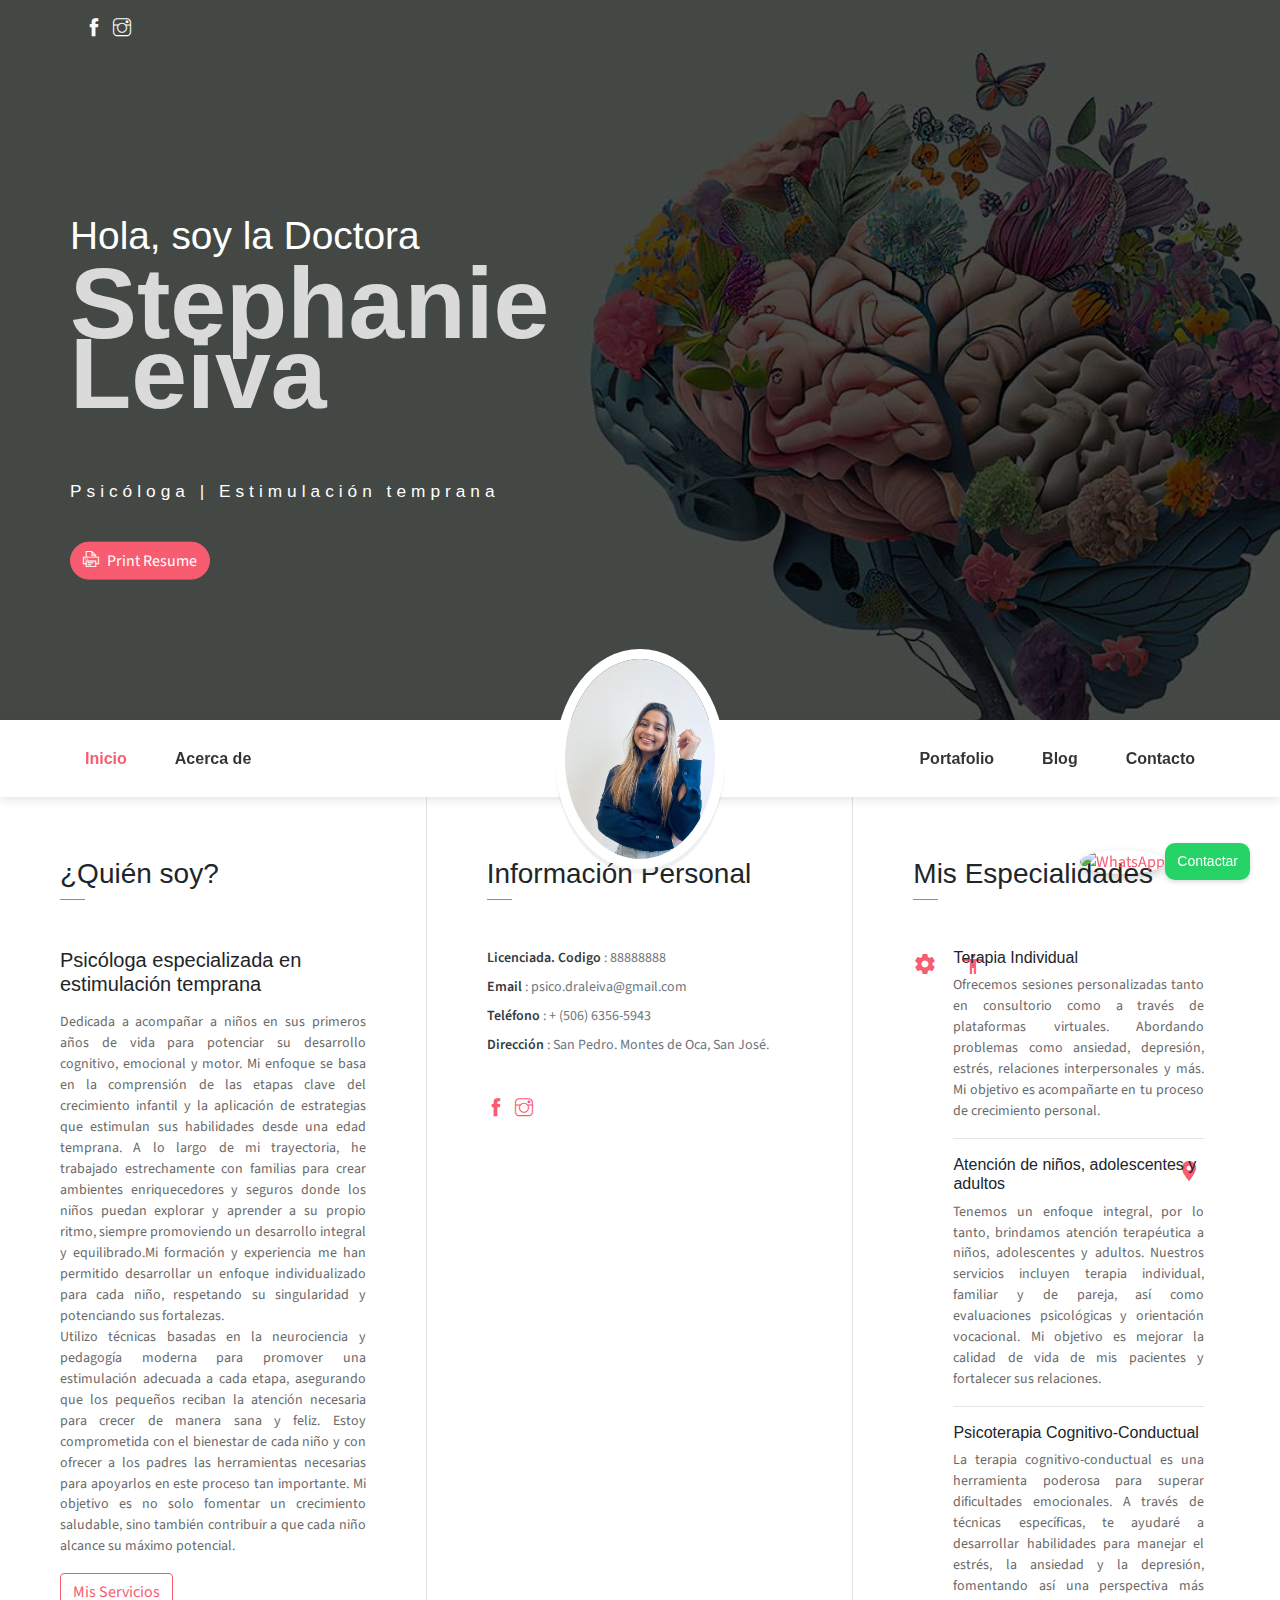
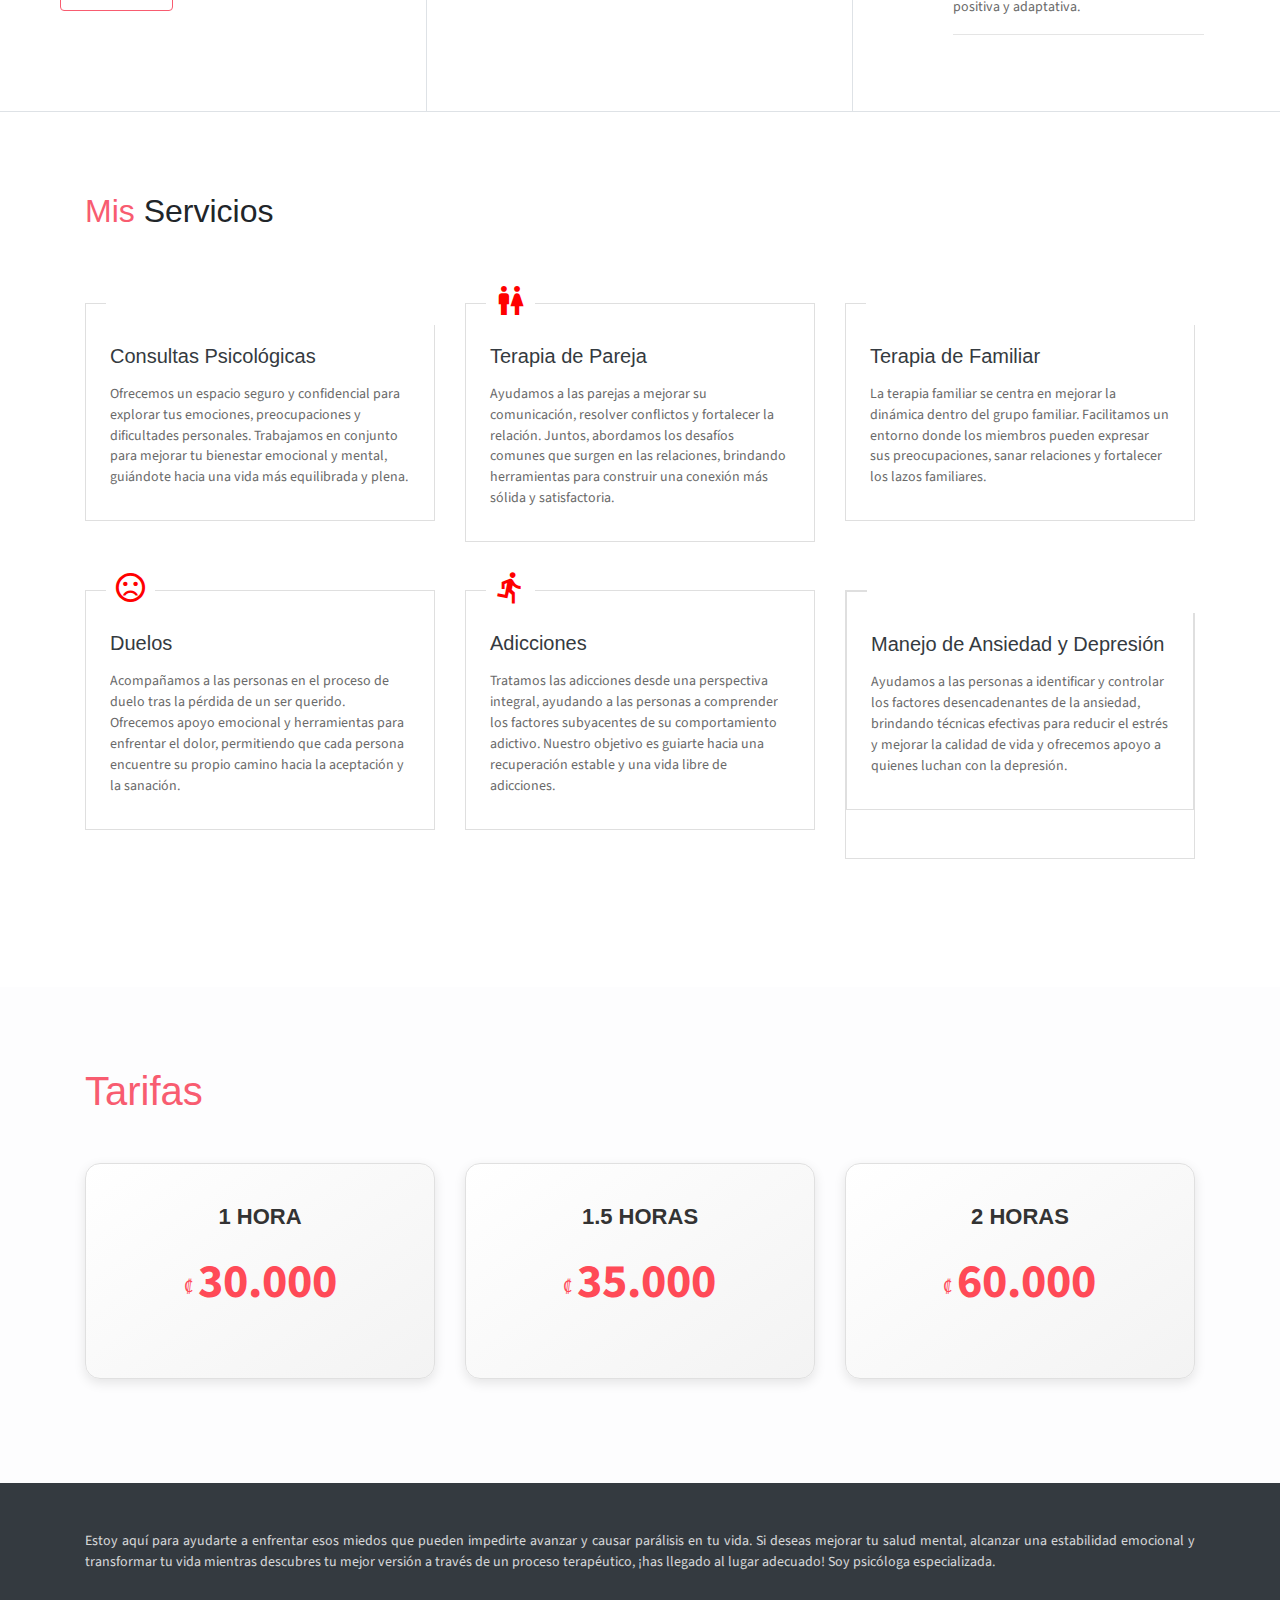
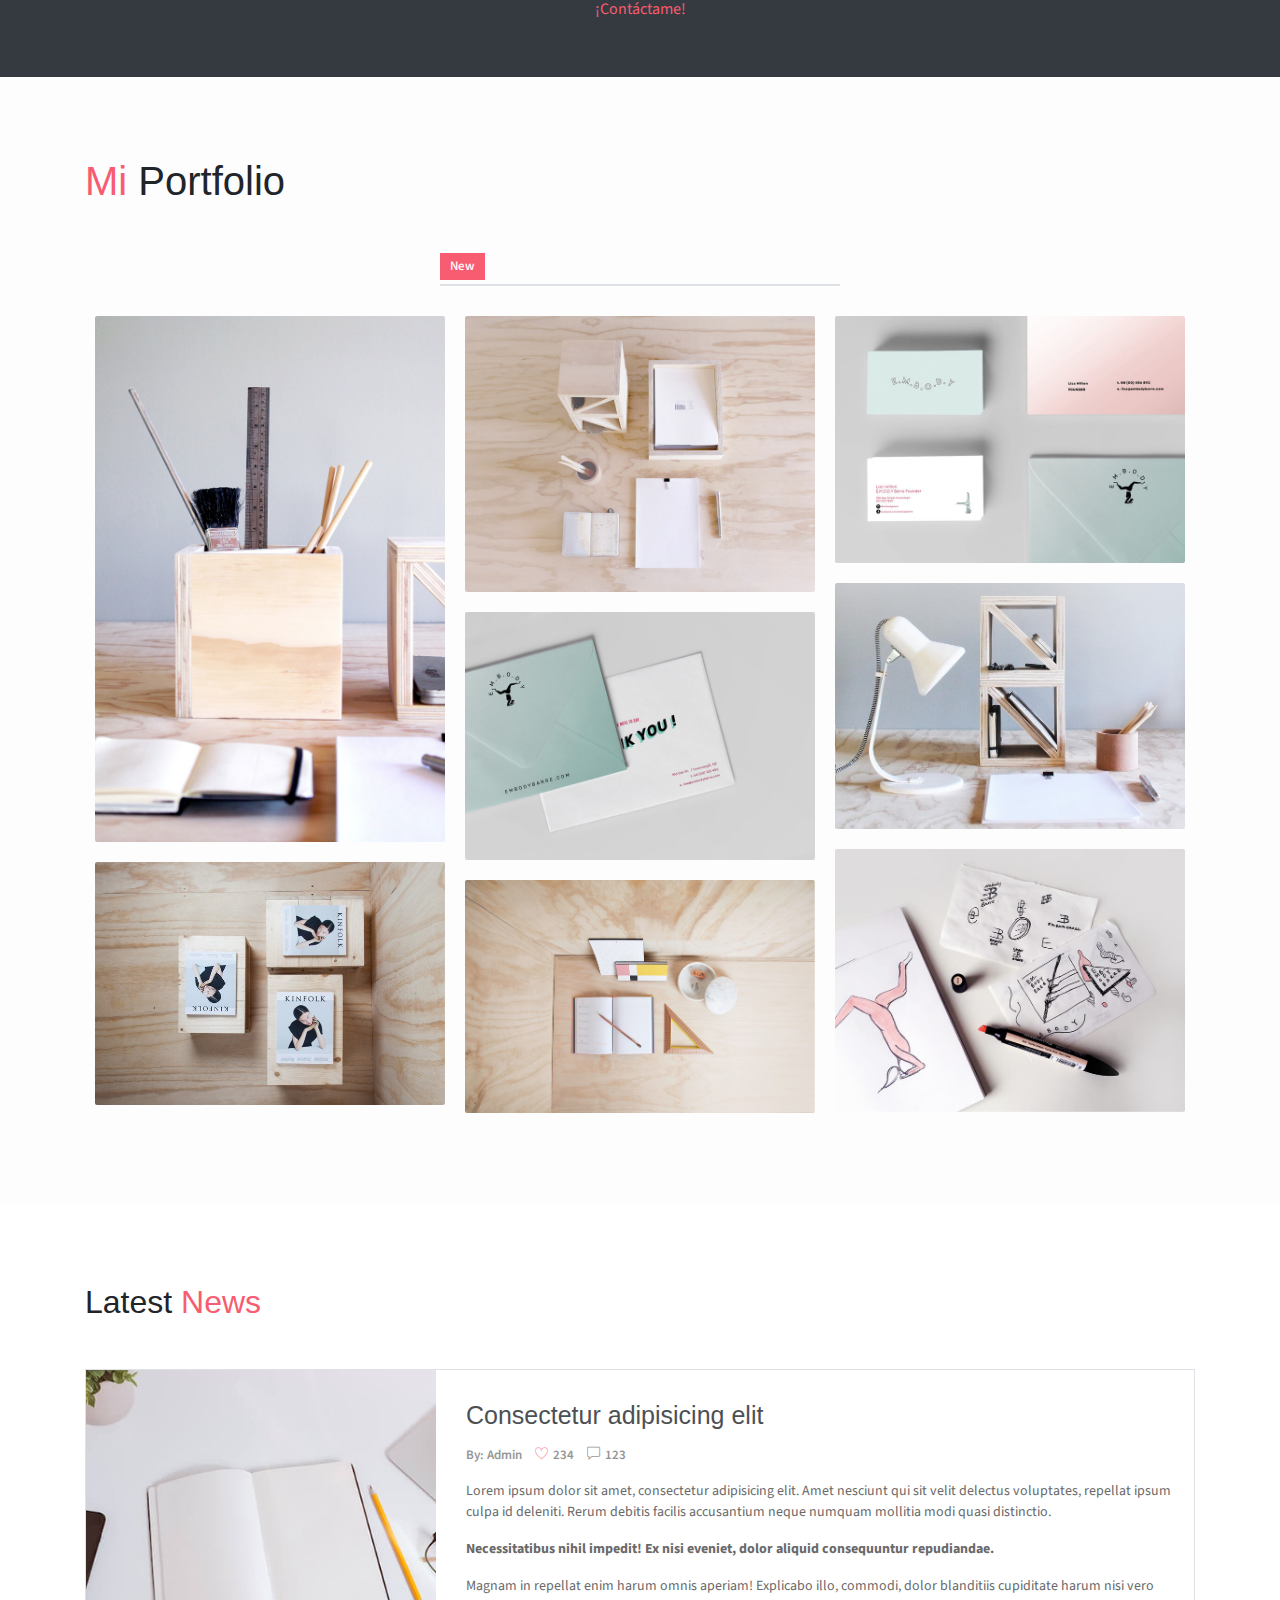
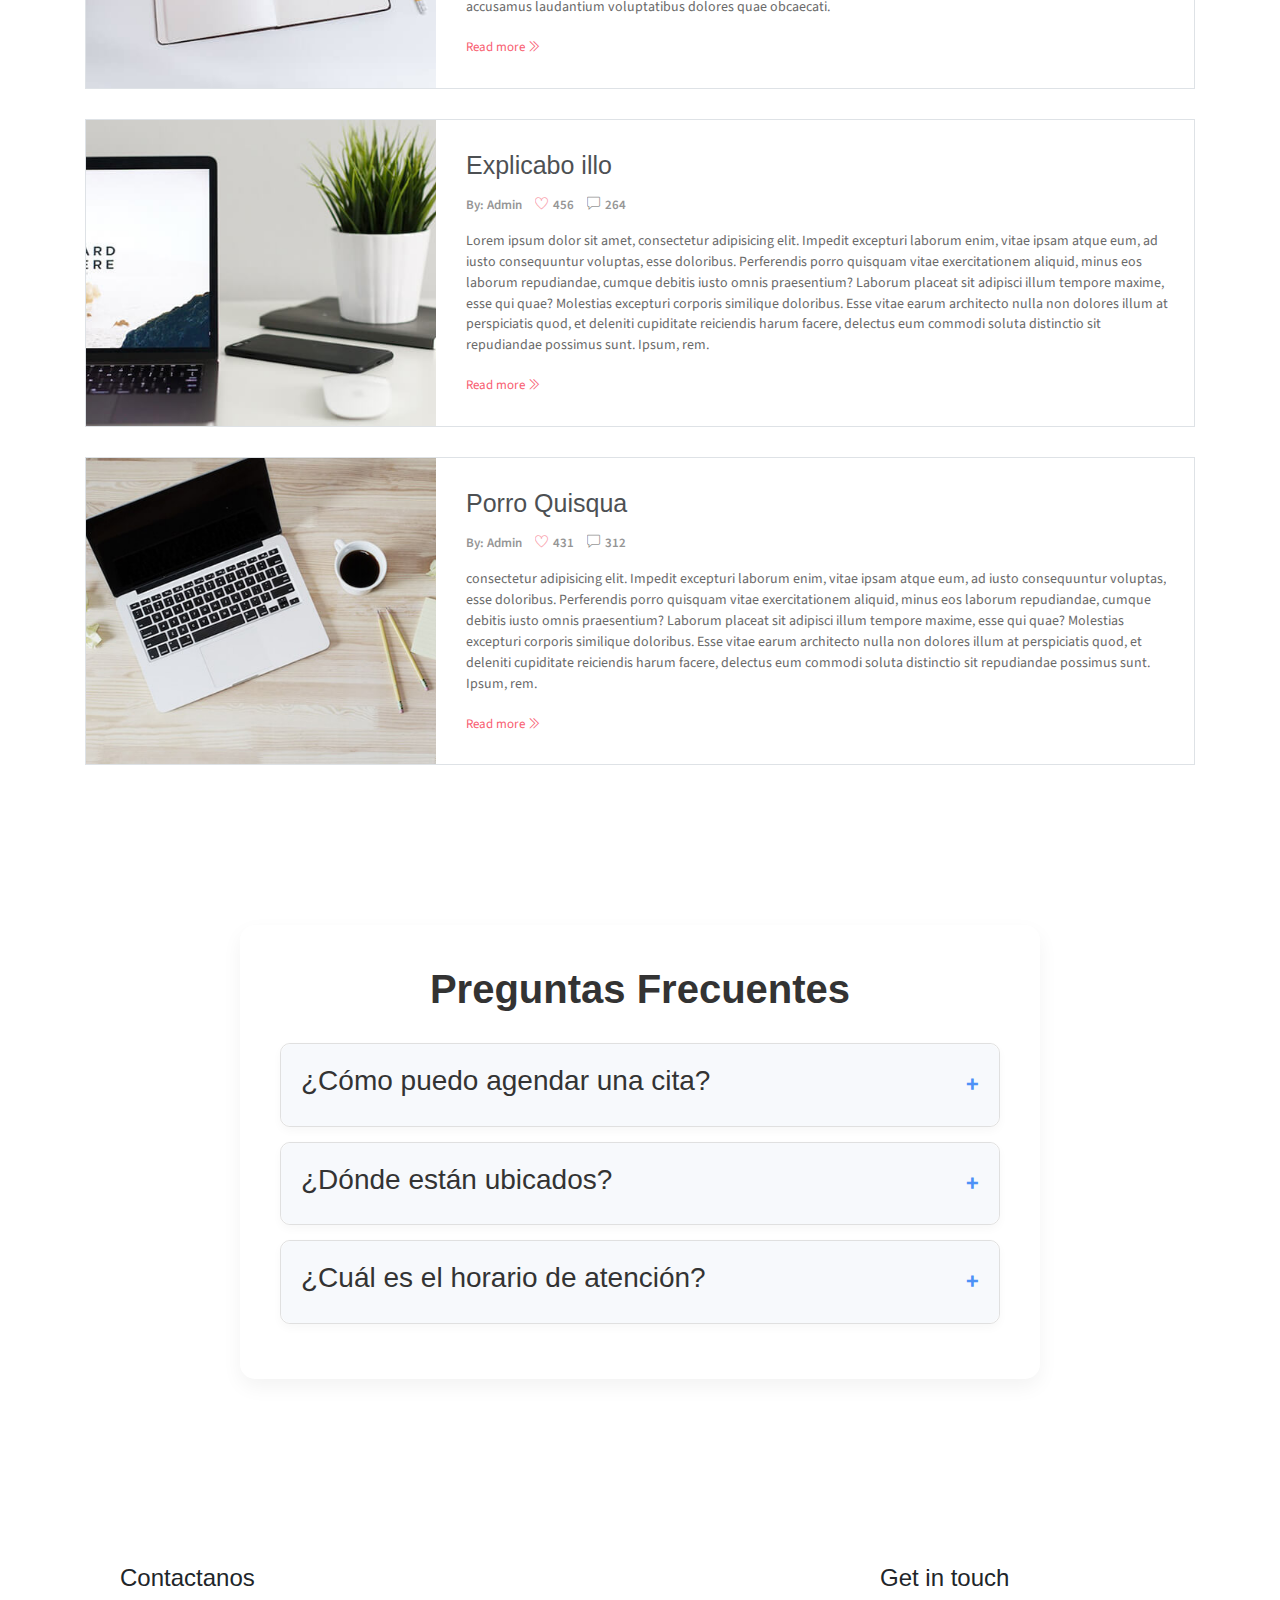
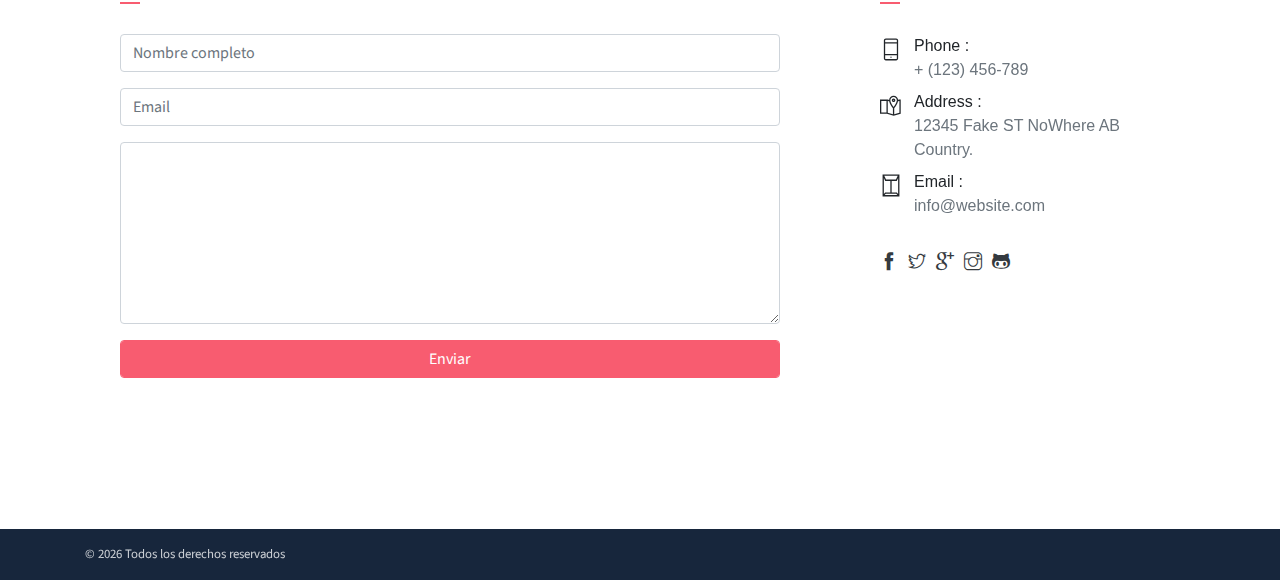
==== index.html @ 7f3bf9c6 "c" ====
<!DOCTYPE html>
<html lang="en">
<head>
	<meta charset="utf-8">
    <meta name="viewport" content="width=device-width, initial-scale=1, shrink-to-fit=no">
    <meta name="description" content="Start your development with JohnDoe landing page.">
    <meta name="author" content="Devcrud">
    <title>Dra. Stephanie Leiva | Psicóloga</title>
    <!-- font icons -->
    <link rel="stylesheet" href="assets/vendors/themify-icons/css/themify-icons.css">
    <link href="https://fonts.googleapis.com/css?family=Material+Icons|Material+Icons+Outlined|Material+Icons+Two+Tone|Material+Icons+Round|Material+Icons+Sharp" rel="stylesheet">
    <!-- Bootstrap + JohnDoe main styles -->
	<link rel="stylesheet" href="assets/css/johndoe.css">
</head>
<body data-spy="scroll" data-target=".navbar" data-offset="40" id="home">
    <header class="header">
        <div class="container">
            <ul class="social-icons pt-3">
                <li class="social-item"><a class="social-link text-light" href="https://www.facebook.com/profile.php?id=61561430264972"><i class="ti-facebook" aria-hidden="true"></i></a></li>
                <li class="social-item"><a class="social-link text-light" href="https://www.instagram.com/dra.stephanieleiva/"><i class="ti-instagram" aria-hidden="true"></i></a></li>
            <div class="header-content">
                <h4 class="header-subtitle" >Hola, soy la Doctora</h4>
                <h1 class="header-title">Stephanie <br>Leiva</h1>
                <br>
                <br>
                <h6 class="header-mono" >Psicóloga | Estimulación temprana</h6>
                <button class="btn btn-primary btn-rounded"><i class="ti-printer pr-2"></i>Print Resume</button>
            </div>
        </div>
    </header>
    <nav class="navbar sticky-top navbar-expand-lg navbar-light bg-white" data-spy="affix" data-offset-top="510">
        <div class="container">
            <button class="navbar-toggler ml-auto" type="button" data-toggle="collapse" data-target="#navbarSupportedContent" aria-controls="navbarSupportedContent" aria-expanded="false" aria-label="Toggle navigation">
                <span class="navbar-toggler-icon"></span>
            </button>
            <div class="collapse mt-sm-20 navbar-collapse" id="navbarSupportedContent">
                <ul class="navbar-nav mr-auto">
                    <li class="nav-item">
                        <a href="#home" class="nav-link">Inicio</a>
                    </li>
                    <li class="nav-item">
                        <a href="#about" class="nav-link">Acerca de</a>
                    </li>
                </ul>
                <ul class="navbar-nav brand">
                    <img src="assets/imgs/1.jpg" alt="" class="brand-img">
                    <li class="brand-txt">
                        <h5 class="brand-title">Dra. Stephanie Leiva</h5>
                        <div class="brand-subtitle">Psicóloga | Estimulación temprana</div>
                    </li>
                </ul>
                <ul class="navbar-nav ml-auto">
                    <li class="nav-item">
                        <a href="#portfolio" class="nav-link">Portafolio</a>
                    </li>
                    <li class="nav-item">
                        <a href="#blog" class="nav-link">Blog</a>
                    </li>
                    <li class="nav-item last-item">
                        <a href="#contact" class="nav-link">Contacto</a>
                    </li>
                </ul>
            </div>
        </div>
    </nav>
    <div class="container-fluid">
        <div id="about" class="row about-section">
            <div class="col-lg-4 about-card">
                <h3 class="font-weight-light">¿Quién soy?</h3>
                <span class="line mb-5"></span>
                <h5 class="mb-3">Psicóloga especializada en estimulación temprana</h5>
                <p class="mt-20" style="text-align: justify;">Dedicada a acompañar a niños en sus primeros años de vida para potenciar su desarrollo cognitivo, emocional y motor. Mi enfoque se basa en la comprensión de las etapas clave del crecimiento infantil y la aplicación de estrategias que estimulan sus habilidades desde una edad temprana. A lo largo de mi trayectoria, he trabajado estrechamente con familias para crear ambientes enriquecedores y seguros donde los niños puedan explorar y aprender a su propio ritmo, siempre promoviendo un desarrollo integral y equilibrado.Mi formación y experiencia me han permitido desarrollar un enfoque individualizado para cada niño, respetando su singularidad y potenciando sus fortalezas. <br>Utilizo técnicas basadas en la neurociencia y pedagogía moderna para promover una estimulación adecuada a cada etapa, asegurando que los pequeños reciban la atención necesaria para crecer de manera sana y feliz. Estoy comprometida con el bienestar de cada niño y con ofrecer a los padres las herramientas necesarias para apoyarlos en este proceso tan importante. Mi objetivo es no solo fomentar un crecimiento saludable, sino también contribuir a que cada niño alcance su máximo potencial.</p>
                <button class="btn btn-outline-danger"><i class="icon-down-circled2 "></i>Mis Servicios</button>
            </div>
            <div class="col-lg-4 about-card">
                <h3 class="font-weight-light">Información Personal</h3>
                <span class="line mb-5"></span>
                <ul class="mt40 info list-unstyled">
                    <li><span>Licenciada. Codigo</span> : 88888888</li>
                    <li><span>Email</span> : psico.draleiva@gmail.com</li>
                    <li><span>Teléfono</span> : + (506) 6356-5943</li>
                    <li><span>Dirección</span> :  San Pedro. Montes de Oca, San José.</li>
                </ul>
                <ul class="social-icons pt-3">
                    <li class="social-item"><a class="social-link" href="https://www.facebook.com/profile.php?id=61561430264972"><i class="ti-facebook" aria-hidden="true"></i></a></li>
                    <li class="social-item"><a class="social-link" href="https://www.instagram.com/dra.stephanieleiva/"><i class="ti-instagram" aria-hidden="true"></i></a></li>
                </ul>  
            </div>
            <div class="col-lg-4 about-card">
                <h3 class="font-weight-light">Mis Especialidades</h3>
                <span class="line mb-5"></span>
                <div class="row">
                    <div class="col-1 text-danger pt-1"><i class="material-icons">settings_accessibility</i></div>
                    <div class="col-10 ml-auto mr-3">
                        <h6>Terapia Individual</h6>
                        <p class="subtitle" style="text-align: justify;">Ofrecemos sesiones personalizadas tanto en consultorio como a través de plataformas virtuales. Abordando problemas como ansiedad, depresión, estrés, relaciones interpersonales y más. Mi objetivo es acompañarte en tu proceso de crecimiento personal.</p>
                        <hr>
                    </div>
                </div>
                <div class="row">
                    <div class="col-1 text-danger pt-1"><i class="material-icons">family_restroom</i></div>
                    <div class="col-10 ml-auto mr-3">
                        <h6>Atención de niños, adolescentes y adultos</h6>
                        <p class="subtitle" style="text-align: justify;">Tenemos un enfoque integral, por lo tanto, brindamos atención terapéutica a niños, adolescentes y adultos. Nuestros servicios incluyen terapia individual, familiar y de pareja, así como evaluaciones psicológicas y orientación vocacional. Mi objetivo es mejorar la calidad de vida de mis pacientes y fortalecer sus relaciones.</p>
                        <hr>
                    </div>
                </div>
                <div class="row">
                    <div class="col-1 text-danger pt-1"><i class="material-icons">psychology</i></div>
                    <div class="col-10 ml-auto mr-3">
                        <h6>Psicoterapia Cognitivo-Conductual</h6>
                        <p class="subtitle" style="text-align: justify;">La terapia cognitivo-conductual es una herramienta poderosa para superar dificultades emocionales. A través de técnicas específicas, te ayudaré a desarrollar habilidades para manejar el estrés, la ansiedad y la depresión, fomentando así una perspectiva más positiva y adaptativa.</p>
                        <hr>
                    </div>
                </div>
            </div>
        </div>
    </div>


    <section class="section" id="service">
        <div class="container">
            <h2 class="mb-5 pb-4"><span class="text-danger">Mis</span> Servicios</h2>
            <div class="row">
                <div class="col-md-4 col-sm-6">
                    <div class="card mb-5">
                       <div class="card-header has-icon">
                        <i class="material-icons" style="color: red;">psychology</i>
                        </div>
                        <div class="card-body px-4 py-3">
                            <h5 class="mb-3 card-title text-dark">Consultas Psicológicas</h5>
                            <P class="subtitle">Ofrecemos un espacio seguro y confidencial para explorar tus emociones, preocupaciones y dificultades personales. Trabajamos en conjunto para mejorar tu bienestar emocional y mental, guiándote hacia una vida más equilibrada y plena.</P>
                        </div>
                    </div>
                </div>
                <div class="col-md-4 col-sm-6">
                    <div class="card mb-5">
                       <div class="card-header has-icon">
                        <i class="material-icons" style="color: red;">wc</i>
                        </div>
                        <div class="card-body px-4 py-3">
                            <h5 class="mb-3 card-title text-dark">Terapia de Pareja</h5>
                            <P class="subtitle">Ayudamos a las parejas a mejorar su comunicación, resolver conflictos y fortalecer la relación. Juntos, abordamos los desafíos comunes que surgen en las relaciones, brindando herramientas para construir una conexión más sólida y satisfactoria.</P>
                        </div>
                    </div>
                </div>
                <div class="col-md-4 col-sm-6">
                    <div class="card mb-5">
                       <div class="card-header has-icon">
                        <i class="material-icons" style="color: red;">diversity_2</i>
                        </div>
                        <div class="card-body px-4 py-3">
                            <h5 class="mb-3 card-title text-dark">Terapia de Familiar</h5>
                            <P class="subtitle">La terapia familiar se centra en mejorar la dinámica dentro del grupo familiar. Facilitamos un entorno donde los miembros pueden expresar sus preocupaciones, sanar relaciones y fortalecer los lazos familiares.</P>
                        </div>
                    </div>
                </div>
                <div class="col-md-4 col-sm-6">
                    <div class="card mb-5">
                       <div class="card-header has-icon">
                        <i class="material-icons" style="color: red;">sentiment_dissatisfied</i>
                        </div>
                        <div class="card-body px-4 py-3">
                            <h5 class="mb-3 card-title text-dark">Duelos</h5>
                            <P class="subtitle">Acompañamos a las personas en el proceso de duelo tras la pérdida de un ser querido. Ofrecemos apoyo emocional y herramientas para enfrentar el dolor, permitiendo que cada persona encuentre su propio camino hacia la aceptación y la sanación.</P>
                        </div>
                    </div>
                </div>
                <div class="col-md-4 col-sm-6">
                    <div class="card mb-5">
                       <div class="card-header has-icon">
                        <i class="material-icons" style="color: red;">directions_run</i>
                        </div>
                        <div class="card-body px-4 py-3">
                            <h5 class="mb-3 card-title text-dark">Adicciones</h5>
                            <P class="subtitle">Tratamos las adicciones desde una perspectiva integral, ayudando a las personas a comprender los factores subyacentes de su comportamiento adictivo. Nuestro objetivo es guiarte hacia una recuperación estable y una vida libre de adicciones.</P>
                        </div>
                    </div>
                </div>
                <div class="col-md-4 col-sm-6">
                    <div class="card mb-5">
                        <div class="card mb-5">
                            <div class="card-header has-icon">
                             <i class="material-icons" style="color: red;">self_improvement</i>
                             </div>
                        <div class="card-body px-4 py-3">
                            <h5 class="mb-3 card-title text-dark">Manejo de Ansiedad y Depresión</h5>
                            <P class="subtitle">Ayudamos a las personas a identificar y controlar los factores desencadenantes de la ansiedad, brindando técnicas efectivas para reducir el estrés y mejorar la calidad de vida y ofrecemos apoyo a quienes luchan con la depresión.</P>
                        </div>
                    </div>
                </div>
            </div>
        </div>
    </section>

    <section class="section bg-custom-gray" id="price">
        <div class="container">
            <h1 class="mb-5"><span class="text-danger">Tarifas</span></h1>
            <div class="row align-items-center justify-content-center">
                <div class="col-md-6 col-lg-4">
                    <div class="price-card text-center mb-4">
                        <div class="price-icon-container">
                            <i class="fas fa-hourglass-half price-icon"></i>
                        </div>
                        <h3 class="price-card-title">1 hora</h3>
                        <div class="price-card-cost">
                            <sup class="">₡</sup>
                            <span class="num" data-price="30000">30.000</span>
                        </div>
                    </div>
                </div>
                <div class="col-md-6 col-lg-4">
                    <div class="price-card text-center mb-4">
                        <div class="price-icon-container">
                            <i class="fas fa-clock price-icon"></i>
                        </div>
                        <h3 class="price-card-title">1.5 horas</h3>
                        <div class="price-card-cost">
                            <sup class="">₡</sup>
                            <span class="num" data-price="35000">35.000</span>
                        </div>
                    </div>
                </div>
                <div class="col-md-6 col-lg-4">
                    <div class="price-card text-center mb-4">
                        <div class="price-icon-container">
                            <i class="fas fa-stopwatch price-icon"></i>
                        </div>
                        <h3 class="price-card-title">2 horas</h3>
                        <div class="price-card-cost">
                            <sup class="">₡</sup>
                            <span class="num" data-price="60000">60.000</span>
                        </div>
                    </div>
                </div>
            </div>
        </div>
    </section>
    
    

    <section class="section bg-dark py-5">
        <div class="container text-center">
            <p class="subtitle" style="text-align: justify; color: white;">Estoy aquí para ayudarte a enfrentar esos miedos que pueden impedirte avanzar y causar parálisis en tu vida. Si deseas mejorar tu salud mental, alcanzar una estabilidad emocional y transformar tu vida mientras descubres tu mejor versión a través de un proceso terapéutico, ¡has llegado al lugar adecuado! Soy psicóloga especializada.</p>
            <a href="#contact" class="nav-link">¡Contáctame!</a>
        </div>
    </section>

    <!-- Portfolio Section -->
    <section class="section bg-custom-gray" id="portfolio">
        <div class="container">
            <h1 class="mb-5"><span class="text-danger">Mi</span> Portfolio</h1>
            <div class="portfolio">
                <div class="filters">
                    <a href="#" data-filter=".new" class="active">
                        New
                    </a>
                </div>
                <div class="portfolio-container"> 
                    <div class="col-md-6 col-lg-4 web new">
                        <div class="portfolio-item">
                            <img src="assets/imgs/web-1.jpg" class="img-fluid" alt="Download free bootstrap 4 admin dashboard, free boootstrap 4 templates">
                            <div class="content-holder">
                                <a class="img-popup" href="assets/imgs/web-1.jpg"></a>
                                <div class="text-holder">
                                    <h6 class="title">WEB</h6>
                                    <p class="subtitle">Expedita corporis doloremque velit in totam!</p>
                                </div>
                            </div>   
                        </div>             
                    </div>
                    <div class="col-md-6 col-lg-4 web new">
                        <div class="portfolio-item">
                            <img src="assets/imgs/web-2.jpg" class="img-fluid" alt="Download free bootstrap 4 admin dashboard, free boootstrap 4 templates">
                            <div class="content-holder">
                                <a class="img-popup" href="assets/imgs/web-2.jpg"></a>
                                <div class="text-holder">
                                    <h6 class="title">WEB</h6>
                                    <p class="subtitle">Expedita corporis doloremque velit in totam!</p>
                                </div>
                            </div> 
                        </div>                         
                    </div>
                    <div class="col-md-6 col-lg-4 advertising new">
                        <div class="portfolio-item">
                            <img src="assets/imgs/advertising-2.jpg" class="img-fluid" alt="Download free bootstrap 4 admin dashboard, free boootstrap 4 templates">                         
                            <div class="content-holder">
                                <a class="img-popup" href="assets/imgs/advertising-2.jpg"></a>
                                <div class="text-holder">
                                    <h6 class="title">ADVERSTISING</h6>
                                    <p class="subtitle">Expedita corporis doloremque velit in totam!</p>
                                </div>
                            </div>    
                        </div>              
                    </div> 
                    <div class="col-md-6 col-lg-4 web">
                        <div class="portfolio-item">
                            <img src="assets/imgs/web-4.jpg" class="img-fluid" alt="Download free bootstrap 4 admin dashboard, free boootstrap 4 templates">
                            <div class="content-holder">
                                <a class="img-popup" href="assets/imgs/web-4.jpg"></a>
                                <div class="text-holder">
                                    <h6 class="title">WEB</h6>
                                    <p class="subtitle">Expedita corporis doloremque velit in totam!</p>
                                </div>
                            </div>
                        </div>                                                     
                    </div>

                    <div class="col-md-6 col-lg-4 advertising"> 
                        <div class="portfolio-item">
                            <img src="assets/imgs/advertising-1.jpg" class="img-fluid" alt="Download free bootstrap 4 admin dashboard, free boootstrap 4 templates">                               
                            <div class="content-holder">
                                <a class="img-popup" href="assets/imgs/advertising-1.jpg"></a>
                                <div class="text-holder">
                                    <h6 class="title">ADVERSITING</h6>
                                    <p class="subtitle">Expedita corporis doloremque velit in totam!</p>
                                </div>
                            </div>
                        </div>                                                       
                    </div> 
                    <div class="col-md-6 col-lg-4 web new">
                        <div class="portfolio-item">
                            <img src="assets/imgs/web-3.jpg" class="img-fluid" alt="Download free bootstrap 4 admin dashboard, free boootstrap 4 templates">  
                           <div class="content-holder">
                                <a class="img-popup" href="assets/imgs/web-3.jpg"></a>
                                <div class="text-holder">
                                    <h6 class="title">WEB</h6>
                                    <p class="subtitle">Expedita corporis doloremque velit in totam!</p>
                                </div>
                            </div>
                        </div>                                                     
                    </div>
                    <div class="col-md-6 col-lg-4 advertising new">
                        <div class="portfolio-item">
                            <img src="assets/imgs/advertising-3.jpg" class="img-fluid" alt="Download free bootstrap 4 admin dashboard, free boootstrap 4 templates">       
                           <div class="content-holder">
                                <a class="img-popup" href="assets/imgs/advertising-3.jpg"></a>
                                <div class="text-holder">
                                    <h6 class="title">ADVERSITING</h6>
                                    <p class="subtitle">Expedita corporis doloremque velit in totam!</p>
                                </div>
                            </div>
                        </div>                                                       
                    </div> 
                    <div class="col-md-6 col-lg-4 advertising new"> 
                        <div class="portfolio-item">
                            <img src="assets/imgs/advertising-4.jpg" class="img-fluid" alt="Download free bootstrap 4 admin dashboard, free boootstrap 4 templates">            
                            <div class="content-holder">
                                <a class="img-popup" href="assets/imgs/advertising-4.jpg"></a>
                                <div class="text-holder">
                                    <h6 class="title">ADVERTISING</h6>
                                    <p class="subtitle">Expedita corporis doloremque velit in totam!</p>
                                </div>
                            </div>
                        </div>
                                
                    </div> 
                    <div class="col-md-6 col-lg-4 branding new">
                        <div class="portfolio-item">
                            <img src="assets/imgs/branding-1.jpg" class="img-fluid" alt="Download free bootstrap 4 admin dashboard, free boootstrap 4 templates">                        
                            <div class="content-holder">
                                <a class="img-popup" href="assets/imgs/branding-1.jpg"></a>
                                <div class="text-holder">
                                    <h6 class="title">BRANDING</h6>
                                    <p class="subtitle">Expedita corporis doloremque velit in totam!</p>
                                </div>
                            </div> 
                        </div>
                    </div> 
                    <div class="col-md-6 col-lg-4 branding">
                        <div class="portfolio-item">
                            <img src="assets/imgs/branding-2.jpg" class="img-fluid" alt="Download free bootstrap 4 admin dashboard, free boootstrap 4 templates">  
                            <div class="content-holder">
                                <a class="img-popup" href="assets/imgs/branding-2.jpg"></a>
                                <div class="text-holder">
                                    <h6 class="title">BRANDING</h6>
                                    <p class="subtitle">Expedita corporis doloremque velit in totam!</p>
                                </div>
                            </div>
                        </div>                                                     
                    </div> 
                    <div class="col-md-6 col-lg-4 branding new">
                        <div class="portfolio-item">
                            <img src="assets/imgs/branding-3.jpg" class="img-fluid" alt="Download free bootstrap 4 admin dashboard, free boootstrap 4 templates">   
                            <div class="content-holder">
                                <a class="img-popup" href="assets/imgs/branding-3.jpg"></a>
                                <div class="text-holder">
                                    <h6 class="title">BRANDING</h6>
                                    <p class="subtitle">Expedita corporis doloremque velit in totam!</p>
                                </div>
                            </div>
                        </div>                                                    
                    </div> 
                    <div class="col-md-6 col-lg-4 branding">
                        <div class="portfolio-item">
                            <img src="assets/imgs/branding-4.jpg" class="img-fluid" alt="Download free bootstrap 4 admin dashboard, free boootstrap 4 templates">                      
                            <div class="content-holder">
                                <a class="img-popup" href="assets/imgs/branding-4.jpg"></a>
                                <div class="text-holder">
                                    <h6 class="title">BRANDING</h6>
                                    <p class="subtitle">Expedita corporis doloremque velit in totam!</p>
                                </div>
                            </div>
                        </div>                                                      
                    </div> 
                    <div class="col-md-6 col-lg-4 branding">
                        <div class="portfolio-item">
                            <img src="assets/imgs/branding-5.jpg" class="img-fluid" alt="Download free bootstrap 4 admin dashboard, free boootstrap 4 templates">          
                            <div class="content-holder">
                                <a class="img-popup" href="assets/imgs/branding-5.jpg"></a>
                                <div class="text-holder">
                                    <h6 class="title">BRANDING</h6>
                                    <p class="subtitle">Expedita corporis doloremque velit in totam!</p>
                                </div>
                            </div>
                        </div>                                                   
                    </div>
                </div> 
            </div>  
        </div>            
    </section>
    <!-- End of portfolio section -->

    <section class="section" id="blog">
        <div class="container">
            <h2 class="mb-5">Latest <span class="text-danger">News</span></h2>
            <div class="row">
                <div class="blog-card">
                    <div class="img-holder">
                        <img src="assets/imgs/blog1.jpg" alt="Download free bootstrap 4 landing page, free boootstrap 4 templates, Download free bootstrap 4.1 landing page, free boootstrap 4.1.1 templates, meyawo Landing page">
                    </div>
                    <div class="content-holder">
                        <h6 class="title">Consectetur adipisicing elit</h6>

                        <p class="post-details">
                            <a href="#">By: Admin</a>
                            <a href="#"><i class="ti-heart text-danger"></i> 234</a>
                            <a href="#"><i class="ti-comment"></i> 123</a>
                        </p>
                        
                        <p>Lorem ipsum dolor sit amet, consectetur adipisicing elit. Amet nesciunt qui sit velit delectus voluptates, repellat ipsum culpa id deleniti. Rerum debitis facilis accusantium neque numquam mollitia modi quasi distinctio.</p>

                        <p><b>Necessitatibus nihil impedit! Ex nisi eveniet, dolor aliquid consequuntur repudiandae.</b></p>
                        <p>Magnam in repellat enim harum omnis aperiam! Explicabo illo, commodi, dolor blanditiis cupiditate harum nisi vero accusamus laudantium voluptatibus dolores quae obcaecati.</p>

                        <a href="#" class="read-more">Read more <i class="ti-angle-double-right"></i></a>
                    </div>
                </div><!-- end of blog wrapper -->

                <!-- blog-card -->
                <div class="blog-card">
                    <div class="img-holder">
                        <img src="assets/imgs/blog2.jpg" alt="Download free bootstrap 4 landing page, free boootstrap 4 templates, Download free bootstrap 4.1 landing page, free boootstrap 4.1.1 templates, meyawo Landing page">
                    </div>
                    <div class="content-holder">
                        <h6 class="title">Explicabo illo</h6>

                        <p class="post-details">
                            <a href="#">By: Admin</a>
                            <a href="#"><i class="ti-heart text-danger"></i> 456</a>
                            <a href="#"><i class="ti-comment"></i> 264</a>
                        </p>
                        
                        <p>Lorem ipsum dolor sit amet, consectetur adipisicing elit. Impedit excepturi laborum enim, vitae ipsam atque eum, ad iusto consequuntur voluptas, esse doloribus. Perferendis porro quisquam vitae exercitationem aliquid, minus eos laborum repudiandae, cumque debitis iusto omnis praesentium? Laborum placeat sit adipisci illum tempore maxime, esse qui quae? Molestias excepturi corporis similique doloribus. Esse vitae earum architecto nulla non dolores illum at perspiciatis quod, et deleniti cupiditate reiciendis harum facere, delectus eum commodi soluta distinctio sit repudiandae possimus sunt. Ipsum, rem.</p>

                        <a href="#" class="read-more">Read more <i class="ti-angle-double-right"></i></a>
                    </div>
                </div><!-- end of blog wrapper -->
                <!-- blog-card -->
                <div class="blog-card">
                    <div class="img-holder">
                        <img src="assets/imgs/blog3.jpg" alt="Download free bootstrap 4 landing page, free boootstrap 4 templates, Download free bootstrap 4.1 landing page, free boootstrap 4.1.1 templates, meyawo Landing page">
                    </div>
                    <div class="content-holder">
                        <h4 class="title">Porro Quisqua</h4>

                        <p class="post-details">
                            <a href="#">By: Admin</a>
                            <a href="#"><i class="ti-heart text-danger"></i> 431</a>
                            <a href="#"><i class="ti-comment"></i> 312</a>
                        </p>
                        
                        <p> consectetur adipisicing elit. Impedit excepturi laborum enim, vitae ipsam atque eum, ad iusto consequuntur voluptas, esse doloribus. Perferendis porro quisquam vitae exercitationem aliquid, minus eos laborum repudiandae, cumque debitis iusto omnis praesentium? Laborum placeat sit adipisci illum tempore maxime, esse qui quae? Molestias excepturi corporis similique doloribus. Esse vitae earum architecto nulla non dolores illum at perspiciatis quod, et deleniti cupiditate reiciendis harum facere, delectus eum commodi soluta distinctio sit repudiandae possimus sunt. Ipsum, rem.</p>

                        <a href="#" class="read-more">Read more <i class="ti-angle-double-right"></i></a>
                    </div>
                </div><!-- end of blog wrapper -->

            </div>
        </div>
    </section>
    <section>
        <div class="whatsapp-container">
            <a href="https://api.whatsapp.com/send?phone=+50685307943&text=Quisiera%20solicitar%20informaci%C3%B3n%20sobre%20c%C3%B3mo%20agendar%20una%20cita%20para%20una%20consulta%20psicol%C3%B3gica.%20Estoy%20interesado/a%20en%20%5Bmotivo%20de%20consulta%5D." target="_blank" class="whatsapp-button">
                <img src="https://upload.wikimedia.org/wikipedia/commons/5/5e/WhatsApp_icon.png" alt="WhatsApp">
            </a>
            <div class="whatsapp-label">Contactar</div>
        </div>
    </section>
    <section>
        <div class="faq-section">
            <h2>Preguntas Frecuentes</h2>
            <div class="accordion">
              <div class="accordion-item">
                <div class="accordion-header">
                  <h3>¿Cómo puedo agendar una cita?</h3>
                  <span class="accordion-icon">+</span>
                </div>
                <div class="accordion-content">
                  <p>Puedes agendar una cita llamando a nuestro número o usando el formulario de contacto que se encuentra en esta página.</p>
                </div>
              </div>
              <div class="accordion-item">
                <div class="accordion-header">
                  <h3>¿Dónde están ubicados?</h3>
                  <span class="accordion-icon">+</span>
                </div>
                <div class="accordion-content">
                  <p>Nos encontramos en [Dirección]. Puedes ver nuestra ubicación exacta en el mapa al final de esta página.</p>
                </div>
              </div>
              <div class="accordion-item">
                <div class="accordion-header">
                  <h3>¿Cuál es el horario de atención?</h3>
                  <span class="accordion-icon">+</span>
                </div>
                <div class="accordion-content">
                  <p>Nuestro horario es de lunes a viernes de 9:00 AM a 6:00 PM.</p>
                </div>
              </div>
            </div>
          </div>

    </section>



    <div class="section contact" id="contact">
        <div id="map" class="map"></div>
        <div class="container">
            <div class="row">
                <div class="col-lg-8">
                    <div class="contact-form-card">
                        <h4 class="contact-title">Contactanos</h4>
                        <form action="">
                            <div class="form-group">
                                <input  class="form-control" type="text" placeholder="Nombre completo" required>
                            </div>
                            <div class="form-group">
                                <input class="form-control" type="email" placeholder="Email" required>
                            </div>
                            <div class="form-group">
                                <textarea class="form-control" id=" placeholder="Message *" rows="7" required></textarea>
                            </div>
                            <div class="form-group ">
                                <button type="submit" class="form-control btn btn-primary" >Enviar</button>
                            </div>
                        </form>
                    </div>
                </div>
                <div class="col-lg-4">
                    <div class="contact-info-card">
                        <h4 class="contact-title">Get in touch</h4>
                        <div class="row mb-2">
                            <div class="col-1 pt-1 mr-1">
                                <i class="ti-mobile icon-md"></i>
                            </div>
                            <div class="col-10 ">
                                <h6 class="d-inline">Phone : <br> <span class="text-muted">+ (123) 456-789</span></h6>
                            </div>
                        </div>
                        <div class="row mb-2">
                            <div class="col-1 pt-1 mr-1">
                                <i class="ti-map-alt icon-md"></i>
                            </div>
                            <div class="col-10">
                                <h6 class="d-inline">Address :<br> <span class="text-muted">12345 Fake ST NoWhere AB Country.</span></h6>
                            </div>
                        </div>
                        <div class="row mb-2">
                            <div class="col-1 pt-1 mr-1">
                                <i class="ti-envelope icon-md"></i>
                            </div>
                            <div class="col-10">
                                <h6 class="d-inline">Email :<br> <span class="text-muted">info@website.com</span></h6>
                            </div>
                        </div>
                        <ul class="social-icons pt-4">
                            <li class="social-item"><a class="social-link text-dark" href="#"><i class="ti-facebook" aria-hidden="true"></i></a></li>
                            <li class="social-item"><a class="social-link text-dark" href="#"><i class="ti-twitter" aria-hidden="true"></i></a></li>
                            <li class="social-item"><a class="social-link text-dark" href="#"><i class="ti-google" aria-hidden="true"></i></a></li>
                            <li class="social-item"><a class="social-link text-dark" href="#"><i class="ti-instagram" aria-hidden="true"></i></a></li>
                            <li class="social-item"><a class="social-link text-dark" href="#"><i class="ti-github" aria-hidden="true"></i></a></li>
                        </ul> 
                    </div>
                </div>
            </div>

        </div>
    </div>
    
    <footer class="footer py-3">
        <div class="container">
            <p class="small mb-0 text-light">
                &copy; <script>document.write(new Date().getFullYear())</script> Todos los derechos reservados</span></a> 
            </p>
        </div>
    </footer>

	<!-- core  -->
    <script src="assets/vendors/jquery/jquery-3.4.1.js"></script>
    <script src="assets/vendors/bootstrap/bootstrap.bundle.js"></script>

    <!-- bootstrap 3 affix -->
    <script src="assets/vendors/bootstrap/bootstrap.affix.js"></script>

    <!-- Isotope  -->
    <script src="assets/vendors/isotope/isotope.pkgd.js"></script>
    
    <!-- Google mpas -->
    <script async defer src="https://maps.googleapis.com/maps/api/js?key=AIzaSyCtme10pzgKSPeJVJrG1O3tjR6lk98o4w8&callback=initMap"></script>

    <!-- JohnDoe js -->
    <script src="assets/js/johndoe.js"></script>

</body>
</html>
---- assets/vendors/themify-icons/css/themify-icons.css ----
@font-face {
	font-family: 'themify';
	src:url("../fonts/themify.eot?-fvbane");
	src:url("../fonts/themify.eot?#iefix-fvbane") format("embedded-opentype"),
		url("../fonts/themify.woff?-fvbane") format("woff"),
		url("../fonts/themify.ttf?-fvbane") format("truetype"),
		url("../fonts/themify.svg?-fvbane#themify") format("svg");
	font-weight: normal;
	font-style: normal;
}

[class^="ti-"], [class*=" ti-"] {
	font-family: 'themify';
	speak: none;
	font-style: normal;
	font-weight: normal;
	font-variant: normal;
	text-transform: none;
	line-height: 1;

	/* Better Font Rendering =========== */
	-webkit-font-smoothing: antialiased;
	-moz-osx-font-smoothing: grayscale;
}

.ti-wand:before {
	content: "\e600";
}
.ti-volume:before {
	content: "\e601";
}
.ti-user:before {
	content: "\e602";
}
.ti-unlock:before {
	content: "\e603";
}
.ti-unlink:before {
	content: "\e604";
}
.ti-trash:before {
	content: "\e605";
}
.ti-thought:before {
	content: "\e606";
}
.ti-target:before {
	content: "\e607";
}
.ti-tag:before {
	content: "\e608";
}
.ti-tablet:before {
	content: "\e609";
}
.ti-star:before {
	content: "\e60a";
}
.ti-spray:before {
	content: "\e60b";
}
.ti-signal:before {
	content: "\e60c";
}
.ti-shopping-cart:before {
	content: "\e60d";
}
.ti-shopping-cart-full:before {
	content: "\e60e";
}
.ti-settings:before {
	content: "\e60f";
}
.ti-search:before {
	content: "\e610";
}
.ti-zoom-in:before {
	content: "\e611";
}
.ti-zoom-out:before {
	content: "\e612";
}
.ti-cut:before {
	content: "\e613";
}
.ti-ruler:before {
	content: "\e614";
}
.ti-ruler-pencil:before {
	content: "\e615";
}
.ti-ruler-alt:before {
	content: "\e616";
}
.ti-bookmark:before {
	content: "\e617";
}
.ti-bookmark-alt:before {
	content: "\e618";
}
.ti-reload:before {
	content: "\e619";
}
.ti-plus:before {
	content: "\e61a";
}
.ti-pin:before {
	content: "\e61b";
}
.ti-pencil:before {
	content: "\e61c";
}
.ti-pencil-alt:before {
	content: "\e61d";
}
.ti-paint-roller:before {
	content: "\e61e";
}
.ti-paint-bucket:before {
	content: "\e61f";
}
.ti-na:before {
	content: "\e620";
}
.ti-mobile:before {
	content: "\e621";
}
.ti-minus:before {
	content: "\e622";
}
.ti-medall:before {
	content: "\e623";
}
.ti-medall-alt:before {
	content: "\e624";
}
.ti-marker:before {
	content: "\e625";
}
.ti-marker-alt:before {
	content: "\e626";
}
.ti-arrow-up:before {
	content: "\e627";
}
.ti-arrow-right:before {
	content: "\e628";
}
.ti-arrow-left:before {
	content: "\e629";
}
.ti-arrow-down:before {
	content: "\e62a";
}
.ti-lock:before {
	content: "\e62b";
}
.ti-location-arrow:before {
	content: "\e62c";
}
.ti-link:before {
	content: "\e62d";
}
.ti-layout:before {
	content: "\e62e";
}
.ti-layers:before {
	content: "\e62f";
}
.ti-layers-alt:before {
	content: "\e630";
}
.ti-key:before {
	content: "\e631";
}
.ti-import:before {
	content: "\e632";
}
.ti-image:before {
	content: "\e633";
}
.ti-heart:before {
	content: "\e634";
}
.ti-heart-broken:before {
	content: "\e635";
}
.ti-hand-stop:before {
	content: "\e636";
}
.ti-hand-open:before {
	content: "\e637";
}
.ti-hand-drag:before {
	content: "\e638";
}
.ti-folder:before {
	content: "\e639";
}
.ti-flag:before {
	content: "\e63a";
}
.ti-flag-alt:before {
	content: "\e63b";
}
.ti-flag-alt-2:before {
	content: "\e63c";
}
.ti-eye:before {
	content: "\e63d";
}
.ti-export:before {
	content: "\e63e";
}
.ti-exchange-vertical:before {
	content: "\e63f";
}
.ti-desktop:before {
	content: "\e640";
}
.ti-cup:before {
	content: "\e641";
}
.ti-crown:before {
	content: "\e642";
}
.ti-comments:before {
	content: "\e643";
}
.ti-comment:before {
	content: "\e644";
}
.ti-comment-alt:before {
	content: "\e645";
}
.ti-close:before {
	content: "\e646";
}
.ti-clip:before {
	content: "\e647";
}
.ti-angle-up:before {
	content: "\e648";
}
.ti-angle-right:before {
	content: "\e649";
}
.ti-angle-left:before {
	content: "\e64a";
}
.ti-angle-down:before {
	content: "\e64b";
}
.ti-check:before {
	content: "\e64c";
}
.ti-check-box:before {
	content: "\e64d";
}
.ti-camera:before {
	content: "\e64e";
}
.ti-announcement:before {
	content: "\e64f";
}
.ti-brush:before {
	content: "\e650";
}
.ti-briefcase:before {
	content: "\e651";
}
.ti-bolt:before {
	content: "\e652";
}
.ti-bolt-alt:before {
	content: "\e653";
}
.ti-blackboard:before {
	content: "\e654";
}
.ti-bag:before {
	content: "\e655";
}
.ti-move:before {
	content: "\e656";
}
.ti-arrows-vertical:before {
	content: "\e657";
}
.ti-arrows-horizontal:before {
	content: "\e658";
}
.ti-fullscreen:before {
	content: "\e659";
}
.ti-arrow-top-right:before {
	content: "\e65a";
}
.ti-arrow-top-left:before {
	content: "\e65b";
}
.ti-arrow-circle-up:before {
	content: "\e65c";
}
.ti-arrow-circle-right:before {
	content: "\e65d";
}
.ti-arrow-circle-left:before {
	content: "\e65e";
}
.ti-arrow-circle-down:before {
	content: "\e65f";
}
.ti-angle-double-up:before {
	content: "\e660";
}
.ti-angle-double-right:before {
	content: "\e661";
}
.ti-angle-double-left:before {
	content: "\e662";
}
.ti-angle-double-down:before {
	content: "\e663";
}
.ti-zip:before {
	content: "\e664";
}
.ti-world:before {
	content: "\e665";
}
.ti-wheelchair:before {
	content: "\e666";
}
.ti-view-list:before {
	content: "\e667";
}
.ti-view-list-alt:before {
	content: "\e668";
}
.ti-view-grid:before {
	content: "\e669";
}
.ti-uppercase:before {
	content: "\e66a";
}
.ti-upload:before {
	content: "\e66b";
}
.ti-underline:before {
	content: "\e66c";
}
.ti-truck:before {
	content: "\e66d";
}
.ti-timer:before {
	content: "\e66e";
}
.ti-ticket:before {
	content: "\e66f";
}
.ti-thumb-up:before {
	content: "\e670";
}
.ti-thumb-down:before {
	content: "\e671";
}
.ti-text:before {
	content: "\e672";
}
.ti-stats-up:before {
	content: "\e673";
}
.ti-stats-down:before {
	content: "\e674";
}
.ti-split-v:before {
	content: "\e675";
}
.ti-split-h:before {
	content: "\e676";
}
.ti-smallcap:before {
	content: "\e677";
}
.ti-shine:before {
	content: "\e678";
}
.ti-shift-right:before {
	content: "\e679";
}
.ti-shift-left:before {
	content: "\e67a";
}
.ti-shield:before {
	content: "\e67b";
}
.ti-notepad:before {
	content: "\e67c";
}
.ti-server:before {
	content: "\e67d";
}
.ti-quote-right:before {
	content: "\e67e";
}
.ti-quote-left:before {
	content: "\e67f";
}
.ti-pulse:before {
	content: "\e680";
}
.ti-printer:before {
	content: "\e681";
}
.ti-power-off:before {
	content: "\e682";
}
.ti-plug:before {
	content: "\e683";
}
.ti-pie-chart:before {
	content: "\e684";
}
.ti-paragraph:before {
	content: "\e685";
}
.ti-panel:before {
	content: "\e686";
}
.ti-package:before {
	content: "\e687";
}
.ti-music:before {
	content: "\e688";
}
.ti-music-alt:before {
	content: "\e689";
}
.ti-mouse:before {
	content: "\e68a";
}
.ti-mouse-alt:before {
	content: "\e68b";
}
.ti-money:before {
	content: "\e68c";
}
.ti-microphone:before {
	content: "\e68d";
}
.ti-menu:before {
	content: "\e68e";
}
.ti-menu-alt:before {
	content: "\e68f";
}
.ti-map:before {
	content: "\e690";
}
.ti-map-alt:before {
	content: "\e691";
}
.ti-loop:before {
	content: "\e692";
}
.ti-location-pin:before {
	content: "\e693";
}
.ti-list:before {
	content: "\e694";
}
.ti-light-bulb:before {
	content: "\e695";
}
.ti-Italic:before {
	content: "\e696";
}
.ti-info:before {
	content: "\e697";
}
.ti-infinite:before {
	content: "\e698";
}
.ti-id-badge:before {
	content: "\e699";
}
.ti-hummer:before {
	content: "\e69a";
}
.ti-home:before {
	content: "\e69b";
}
.ti-help:before {
	content: "\e69c";
}
.ti-headphone:before {
	content: "\e69d";
}
.ti-harddrives:before {
	content: "\e69e";
}
.ti-harddrive:before {
	content: "\e69f";
}
.ti-gift:before {
	content: "\e6a0";
}
.ti-game:before {
	content: "\e6a1";
}
.ti-filter:before {
	content: "\e6a2";
}
.ti-files:before {
	content: "\e6a3";
}
.ti-file:before {
	content: "\e6a4";
}
.ti-eraser:before {
	content: "\e6a5";
}
.ti-envelope:before {
	content: "\e6a6";
}
.ti-download:before {
	content: "\e6a7";
}
.ti-direction:before {
	content: "\e6a8";
}
.ti-direction-alt:before {
	content: "\e6a9";
}
.ti-dashboard:before {
	content: "\e6aa";
}
.ti-control-stop:before {
	content: "\e6ab";
}
.ti-control-shuffle:before {
	content: "\e6ac";
}
.ti-control-play:before {
	content: "\e6ad";
}
.ti-control-pause:before {
	content: "\e6ae";
}
.ti-control-forward:before {
	content: "\e6af";
}
.ti-control-backward:before {
	content: "\e6b0";
}
.ti-cloud:before {
	content: "\e6b1";
}
.ti-cloud-up:before {
	content: "\e6b2";
}
.ti-cloud-down:before {
	content: "\e6b3";
}
.ti-clipboard:before {
	content: "\e6b4";
}
.ti-car:before {
	content: "\e6b5";
}
.ti-calendar:before {
	content: "\e6b6";
}
.ti-book:before {
	content: "\e6b7";
}
.ti-bell:before {
	content: "\e6b8";
}
.ti-basketball:before {
	content: "\e6b9";
}
.ti-bar-chart:before {
	content: "\e6ba";
}
.ti-bar-chart-alt:before {
	content: "\e6bb";
}
.ti-back-right:before {
	content: "\e6bc";
}
.ti-back-left:before {
	content: "\e6bd";
}
.ti-arrows-corner:before {
	content: "\e6be";
}
.ti-archive:before {
	content: "\e6bf";
}
.ti-anchor:before {
	content: "\e6c0";
}
.ti-align-right:before {
	content: "\e6c1";
}
.ti-align-left:before {
	content: "\e6c2";
}
.ti-align-justify:before {
	content: "\e6c3";
}
.ti-align-center:before {
	content: "\e6c4";
}
.ti-alert:before {
	content: "\e6c5";
}
.ti-alarm-clock:before {
	content: "\e6c6";
}
.ti-agenda:before {
	content: "\e6c7";
}
.ti-write:before {
	content: "\e6c8";
}
.ti-window:before {
	content: "\e6c9";
}
.ti-widgetized:before {
	content: "\e6ca";
}
.ti-widget:before {
	content: "\e6cb";
}
.ti-widget-alt:before {
	content: "\e6cc";
}
.ti-wallet:before {
	content: "\e6cd";
}
.ti-video-clapper:before {
	content: "\e6ce";
}
.ti-video-camera:before {
	content: "\e6cf";
}
.ti-vector:before {
	content: "\e6d0";
}
.ti-themify-logo:before {
	content: "\e6d1";
}
.ti-themify-favicon:before {
	content: "\e6d2";
}
.ti-themify-favicon-alt:before {
	content: "\e6d3";
}
.ti-support:before {
	content: "\e6d4";
}
.ti-stamp:before {
	content: "\e6d5";
}
.ti-split-v-alt:before {
	content: "\e6d6";
}
.ti-slice:before {
	content: "\e6d7";
}
.ti-shortcode:before {
	content: "\e6d8";
}
.ti-shift-right-alt:before {
	content: "\e6d9";
}
.ti-shift-left-alt:before {
	content: "\e6da";
}
.ti-ruler-alt-2:before {
	content: "\e6db";
}
.ti-receipt:before {
	content: "\e6dc";
}
.ti-pin2:before {
	content: "\e6dd";
}
.ti-pin-alt:before {
	content: "\e6de";
}
.ti-pencil-alt2:before {
	content: "\e6df";
}
.ti-palette:before {
	content: "\e6e0";
}
.ti-more:before {
	content: "\e6e1";
}
.ti-more-alt:before {
	content: "\e6e2";
}
.ti-microphone-alt:before {
	content: "\e6e3";
}
.ti-magnet:before {
	content: "\e6e4";
}
.ti-line-double:before {
	content: "\e6e5";
}
.ti-line-dotted:before {
	content: "\e6e6";
}
.ti-line-dashed:before {
	content: "\e6e7";
}
.ti-layout-width-full:before {
	content: "\e6e8";
}
.ti-layout-width-default:before {
	content: "\e6e9";
}
.ti-layout-width-default-alt:before {
	content: "\e6ea";
}
.ti-layout-tab:before {
	content: "\e6eb";
}
.ti-layout-tab-window:before {
	content: "\e6ec";
}
.ti-layout-tab-v:before {
	content: "\e6ed";
}
.ti-layout-tab-min:before {
	content: "\e6ee";
}
.ti-layout-slider:before {
	content: "\e6ef";
}
.ti-layout-slider-alt:before {
	content: "\e6f0";
}
.ti-layout-sidebar-right:before {
	content: "\e6f1";
}
.ti-layout-sidebar-none:before {
	content: "\e6f2";
}
.ti-layout-sidebar-left:before {
	content: "\e6f3";
}
.ti-layout-placeholder:before {
	content: "\e6f4";
}
.ti-layout-menu:before {
	content: "\e6f5";
}
.ti-layout-menu-v:before {
	content: "\e6f6";
}
.ti-layout-menu-separated:before {
	content: "\e6f7";
}
.ti-layout-menu-full:before {
	content: "\e6f8";
}
.ti-layout-media-right-alt:before {
	content: "\e6f9";
}
.ti-layout-media-right:before {
	content: "\e6fa";
}
.ti-layout-media-overlay:before {
	content: "\e6fb";
}
.ti-layout-media-overlay-alt:before {
	content: "\e6fc";
}
.ti-layout-media-overlay-alt-2:before {
	content: "\e6fd";
}
.ti-layout-media-left-alt:before {
	content: "\e6fe";
}
.ti-layout-media-left:before {
	content: "\e6ff";
}
.ti-layout-media-center-alt:before {
	content: "\e700";
}
.ti-layout-media-center:before {
	content: "\e701";
}
.ti-layout-list-thumb:before {
	content: "\e702";
}
.ti-layout-list-thumb-alt:before {
	content: "\e703";
}
.ti-layout-list-post:before {
	content: "\e704";
}
.ti-layout-list-large-image:before {
	content: "\e705";
}
.ti-layout-line-solid:before {
	content: "\e706";
}
.ti-layout-grid4:before {
	content: "\e707";
}
.ti-layout-grid3:before {
	content: "\e708";
}
.ti-layout-grid2:before {
	content: "\e709";
}
.ti-layout-grid2-thumb:before {
	content: "\e70a";
}
.ti-layout-cta-right:before {
	content: "\e70b";
}
.ti-layout-cta-left:before {
	content: "\e70c";
}
.ti-layout-cta-center:before {
	content: "\e70d";
}
.ti-layout-cta-btn-right:before {
	content: "\e70e";
}
.ti-layout-cta-btn-left:before {
	content: "\e70f";
}
.ti-layout-column4:before {
	content: "\e710";
}
.ti-layout-column3:before {
	content: "\e711";
}
.ti-layout-column2:before {
	content: "\e712";
}
.ti-layout-accordion-separated:before {
	content: "\e713";
}
.ti-layout-accordion-merged:before {
	content: "\e714";
}
.ti-layout-accordion-list:before {
	content: "\e715";
}
.ti-ink-pen:before {
	content: "\e716";
}
.ti-info-alt:before {
	content: "\e717";
}
.ti-help-alt:before {
	content: "\e718";
}
.ti-headphone-alt:before {
	content: "\e719";
}
.ti-hand-point-up:before {
	content: "\e71a";
}
.ti-hand-point-right:before {
	content: "\e71b";
}
.ti-hand-point-left:before {
	content: "\e71c";
}
.ti-hand-point-down:before {
	content: "\e71d";
}
.ti-gallery:before {
	content: "\e71e";
}
.ti-face-smile:before {
	content: "\e71f";
}
.ti-face-sad:before {
	content: "\e720";
}
.ti-credit-card:before {
	content: "\e721";
}
.ti-control-skip-forward:before {
	content: "\e722";
}
.ti-control-skip-backward:before {
	content: "\e723";
}
.ti-control-record:before {
	content: "\e724";
}
.ti-control-eject:before {
	content: "\e725";
}
.ti-comments-smiley:before {
	content: "\e726";
}
.ti-brush-alt:before {
	content: "\e727";
}
.ti-youtube:before {
	content: "\e728";
}
.ti-vimeo:before {
	content: "\e729";
}
.ti-twitter:before {
	content: "\e72a";
}
.ti-time:before {
	content: "\e72b";
}
.ti-tumblr:before {
	content: "\e72c";
}
.ti-skype:before {
	content: "\e72d";
}
.ti-share:before {
	content: "\e72e";
}
.ti-share-alt:before {
	content: "\e72f";
}
.ti-rocket:before {
	content: "\e730";
}
.ti-pinterest:before {
	content: "\e731";
}
.ti-new-window:before {
	content: "\e732";
}
.ti-microsoft:before {
	content: "\e733";
}
.ti-list-ol:before {
	content: "\e734";
}
.ti-linkedin:before {
	content: "\e735";
}
.ti-layout-sidebar-2:before {
	content: "\e736";
}
.ti-layout-grid4-alt:before {
	content: "\e737";
}
.ti-layout-grid3-alt:before {
	content: "\e738";
}
.ti-layout-grid2-alt:before {
	content: "\e739";
}
.ti-layout-column4-alt:before {
	content: "\e73a";
}
.ti-layout-column3-alt:before {
	content: "\e73b";
}
.ti-layout-column2-alt:before {
	content: "\e73c";
}
.ti-instagram:before {
	content: "\e73d";
}
.ti-google:before {
	content: "\e73e";
}
.ti-github:before {
	content: "\e73f";
}
.ti-flickr:before {
	content: "\e740";
}
.ti-facebook:before {
	content: "\e741";
}
.ti-dropbox:before {
	content: "\e742";
}
.ti-dribbble:before {
	content: "\e743";
}
.ti-apple:before {
	content: "\e744";
}
.ti-android:before {
	content: "\e745";
}
.ti-save:before {
	content: "\e746";
}
.ti-save-alt:before {
	content: "\e747";
}
.ti-yahoo:before {
	content: "\e748";
}
.ti-wordpress:before {
	content: "\e749";
}
.ti-vimeo-alt:before {
	content: "\e74a";
}
.ti-twitter-alt:before {
	content: "\e74b";
}
.ti-tumblr-alt:before {
	content: "\e74c";
}
.ti-trello:before {
	content: "\e74d";
}
.ti-stack-overflow:before {
	content: "\e74e";
}
.ti-soundcloud:before {
	content: "\e74f";
}
.ti-sharethis:before {
	content: "\e750";
}
.ti-sharethis-alt:before {
	content: "\e751";
}
.ti-reddit:before {
	content: "\e752";
}
.ti-pinterest-alt:before {
	content: "\e753";
}
.ti-microsoft-alt:before {
	content: "\e754";
}
.ti-linux:before {
	content: "\e755";
}
.ti-jsfiddle:before {
	content: "\e756";
}
.ti-joomla:before {
	content: "\e757";
}
.ti-html5:before {
	content: "\e758";
}
.ti-flickr-alt:before {
	content: "\e759";
}
.ti-email:before {
	content: "\e75a";
}
.ti-drupal:before {
	content: "\e75b";
}
.ti-dropbox-alt:before {
	content: "\e75c";
}
.ti-css3:before {
	content: "\e75d";
}
.ti-rss:before {
	content: "\e75e";
}
.ti-rss-alt:before {
	content: "\e75f";
}
---- assets/css/johndoe.css ----
@charset "UTF-8";
/*!
=========================================================
* JohnDoe Landing page
=========================================================

* Copyright: 2019 DevCRUD (https://devcrud.com)
* Licensed: (https://devcrud.com/licenses)
* Coded by www.devcrud.com

=========================================================

* The above copyright notice and this permission notice shall be included in all copies or substantial portions of the Software.
*/
@import url("https://fonts.googleapis.com/css?family=Source+Sans+Pro:200,200i,300,300i,400,400i,600,600i,700,700i,900,900i&display=swap");
:root {
  --blue: #79A9F5;
  --indigo: #C45F90;
  --purple: #A16AE8;
  --pink: #FC8BC0;
  --red: #F85C70;
  --orange: #FF8882;
  --yellow: #FAD02C;
  --green: #A3C14A;
  --teal: #20c997;
  --cyan: #47D8E0;
  --white: #fff;
  --gray: #6c757d;
  --gray-dark: #343a40;
  --primary: #F85C70;
  --secondary: #6c757d;
  --success: #A3C14A;
  --info: #47D8E0;
  --warning: #FF8882;
  --danger: #F85C70;
  --light: #f8f9fa;
  --dark: #343a40;
  --breakpoint-xs: 0;
  --breakpoint-sm: 576px;
  --breakpoint-md: 768px;
  --breakpoint-lg: 992px;
  --breakpoint-xl: 1200px;
  --font-family-sans-serif: "Source Sans Pro", sans-serif;
  --font-family-monospace: SFMono-Regular, Menlo, Monaco, Consolas, "Liberation Mono", "Courier New", monospace;
}

*,
*::before,
*::after {
  box-sizing: border-box;
}

html {
  font-family: sans-serif;
  line-height: 1.15;
  -webkit-text-size-adjust: 100%;
  -webkit-tap-highlight-color: rgba(0, 0, 0, 0);
}

article, aside, figcaption, figure, footer, header, hgroup, main, nav, section {
  display: block;
}

body {
  margin: 0;
  font-family: "Source Sans Pro", sans-serif;
  font-size: 1rem;
  font-weight: 400;
  line-height: 1.5;
  color: #212529;
  text-align: left;
  background-color: #fff;
}

[tabindex="-1"]:focus {
  outline: 0 !important;
}

hr {
  box-sizing: content-box;
  height: 0;
  overflow: visible;
}

h1, h2, h3, h4, h5, h6 {
  margin-top: 0;
  margin-bottom: 0.5rem;
}

p {
  margin-top: 0;
  margin-bottom: 1rem;
}

abbr[title],
abbr[data-original-title] {
  text-decoration: underline;
  -webkit-text-decoration: underline dotted;
          text-decoration: underline dotted;
  cursor: help;
  border-bottom: 0;
  -webkit-text-decoration-skip-ink: none;
          text-decoration-skip-ink: none;
}

address {
  margin-bottom: 1rem;
  font-style: normal;
  line-height: inherit;
}

ol,
ul,
dl {
  margin-top: 0;
  margin-bottom: 1rem;
}

ol ol,
ul ul,
ol ul,
ul ol {
  margin-bottom: 0;
}

dt {
  font-weight: 700;
}

dd {
  margin-bottom: .5rem;
  margin-left: 0;
}

blockquote {
  margin: 0 0 1rem;
}

b,
strong {
  font-weight: bolder;
}

small {
  font-size: 80%;
}

sub,
sup {
  position: relative;
  font-size: 75%;
  line-height: 0;
  vertical-align: baseline;
}

sub {
  bottom: -.25em;
}

sup {
  top: -.5em;
}

a {
  color: #F85C70;
  text-decoration: none;
  background-color: transparent;
}

a:hover {
  color: #f51330;
  text-decoration: none;
}

a:not([href]):not([tabindex]) {
  color: inherit;
  text-decoration: none;
}

a:not([href]):not([tabindex]):hover, a:not([href]):not([tabindex]):focus {
  color: inherit;
  text-decoration: none;
}

a:not([href]):not([tabindex]):focus {
  outline: 0;
}

pre,
code,
kbd,
samp {
  font-family: SFMono-Regular, Menlo, Monaco, Consolas, "Liberation Mono", "Courier New", monospace;
  font-size: 1em;
}

pre {
  margin-top: 0;
  margin-bottom: 1rem;
  overflow: auto;
}

figure {
  margin: 0 0 1rem;
}

img {
  vertical-align: middle;
  border-style: none;
}

svg {
  overflow: hidden;
  vertical-align: middle;
}

table {
  border-collapse: collapse;
}

caption {
  padding-top: 0.75rem;
  padding-bottom: 0.75rem;
  color: #6c757d;
  text-align: left;
  caption-side: bottom;
}

th {
  text-align: inherit;
}

label {
  display: inline-block;
  margin-bottom: 0.5rem;
}

button {
  border-radius: 0;
}

button:focus {
  outline: 1px dotted;
  outline: 5px auto -webkit-focus-ring-color;
}

input,
button,
select,
optgroup,
textarea {
  margin: 0;
  font-family: inherit;
  font-size: inherit;
  line-height: inherit;
}

button,
input {
  overflow: visible;
}

button,
select {
  text-transform: none;
}

select {
  word-wrap: normal;
}

button,
[type="button"],
[type="reset"],
[type="submit"] {
  -webkit-appearance: button;
}

button:not(:disabled),
[type="button"]:not(:disabled),
[type="reset"]:not(:disabled),
[type="submit"]:not(:disabled) {
  cursor: pointer;
}

button::-moz-focus-inner,
[type="button"]::-moz-focus-inner,
[type="reset"]::-moz-focus-inner,
[type="submit"]::-moz-focus-inner {
  padding: 0;
  border-style: none;
}

input[type="radio"],
input[type="checkbox"] {
  box-sizing: border-box;
  padding: 0;
}

input[type="date"],
input[type="time"],
input[type="datetime-local"],
input[type="month"] {
  -webkit-appearance: listbox;
}

textarea {
  overflow: auto;
  resize: vertical;
}

fieldset {
  min-width: 0;
  padding: 0;
  margin: 0;
  border: 0;
}

legend {
  display: block;
  width: 100%;
  max-width: 100%;
  padding: 0;
  margin-bottom: .5rem;
  font-size: 1.5rem;
  line-height: inherit;
  color: inherit;
  white-space: normal;
}

progress {
  vertical-align: baseline;
}

[type="number"]::-webkit-inner-spin-button,
[type="number"]::-webkit-outer-spin-button {
  height: auto;
}

[type="search"] {
  outline-offset: -2px;
  -webkit-appearance: none;
}

[type="search"]::-webkit-search-decoration {
  -webkit-appearance: none;
}

::-webkit-file-upload-button {
  font: inherit;
  -webkit-appearance: button;
}

output {
  display: inline-block;
}

summary {
  display: list-item;
  cursor: pointer;
}

template {
  display: none;
}

[hidden] {
  display: none !important;
}

h1, h2, h3, h4, h5, h6,
.h1, .h2, .h3, .h4, .h5, .h6 {
  margin-bottom: 0.5rem;
  font-family: "Dosis", sans-serif;
  font-weight: 500;
  line-height: 1.2;
}

h1, .h1 {
  font-size: 2.5rem;
}

h2, .h2 {
  font-size: 2rem;
}

h3, .h3 {
  font-size: 1.75rem;
}

h4, .h4 {
  font-size: 1.5rem;
}

h5, .h5 {
  font-size: 1.25rem;
}

h6, .h6 {
  font-size: 1rem;
}

.lead {
  font-size: 1.25rem;
  font-weight: 300;
}

.display-1 {
  font-size: 6rem;
  font-weight: 300;
  line-height: 1.2;
}

.display-2 {
  font-size: 5.5rem;
  font-weight: 300;
  line-height: 1.2;
}

.display-3 {
  font-size: 4.5rem;
  font-weight: 300;
  line-height: 1.2;
}

.display-4 {
  font-size: 3.5rem;
  font-weight: 300;
  line-height: 1.2;
}

hr {
  margin-top: 1rem;
  margin-bottom: 1rem;
  border: 0;
  border-top: 1px solid rgba(0, 0, 0, 0.1);
}

small,
.small {
  font-size: 80%;
  font-weight: 400;
}

mark,
.mark {
  padding: 0.2em;
  background-color: #fcf8e3;
}

.list-unstyled {
  padding-left: 0;
  list-style: none;
}

.list-inline {
  padding-left: 0;
  list-style: none;
}

.list-inline-item {
  display: inline-block;
}

.list-inline-item:not(:last-child) {
  margin-right: 0.5rem;
}

.initialism {
  font-size: 90%;
  text-transform: uppercase;
}

.blockquote {
  margin-bottom: 1rem;
  font-size: 1.25rem;
}

.blockquote-footer {
  display: block;
  font-size: 80%;
  color: #6c757d;
}

.blockquote-footer::before {
  content: "\2014\00A0";
}

.img-fluid {
  max-width: 100%;
  height: auto;
}

.img-thumbnail {
  padding: 0.25rem;
  background-color: #fff;
  border: 1px solid #dee2e6;
  border-radius: 0.25rem;
  max-width: 100%;
  height: auto;
}

.figure {
  display: inline-block;
}

.figure-img {
  margin-bottom: 0.5rem;
  line-height: 1;
}

.figure-caption {
  font-size: 90%;
  color: #6c757d;
}

code {
  font-size: 87.5%;
  color: #FC8BC0;
  word-break: break-word;
}

a > code {
  color: inherit;
}

kbd {
  padding: 0.2rem 0.4rem;
  font-size: 87.5%;
  color: #fff;
  background-color: #212529;
  border-radius: 0.2rem;
}

kbd kbd {
  padding: 0;
  font-size: 100%;
  font-weight: 700;
}

pre {
  display: block;
  font-size: 87.5%;
  color: #212529;
}

pre code {
  font-size: inherit;
  color: inherit;
  word-break: normal;
}

.pre-scrollable {
  max-height: 340px;
  overflow-y: scroll;
}

.container {
  width: 100%;
  padding-right: 15px;
  padding-left: 15px;
  margin-right: auto;
  margin-left: auto;
}

@media (min-width: 576px) {
  .container {
    max-width: 540px;
  }
}

@media (min-width: 768px) {
  .container {
    max-width: 720px;
  }
}

@media (min-width: 992px) {
  .container {
    max-width: 960px;
  }
}

@media (min-width: 1200px) {
  .container {
    max-width: 1140px;
  }
}

.container-fluid {
  width: 100%;
  padding-right: 15px;
  padding-left: 15px;
  margin-right: auto;
  margin-left: auto;
}

.row {
  display: -webkit-box;
  display: -webkit-flex;
  display: -ms-flexbox;
  display: flex;
  -webkit-flex-wrap: wrap;
      -ms-flex-wrap: wrap;
          flex-wrap: wrap;
  margin-right: -15px;
  margin-left: -15px;
}

.no-gutters {
  margin-right: 0;
  margin-left: 0;
}

.no-gutters > .col,
.no-gutters > [class*="col-"] {
  padding-right: 0;
  padding-left: 0;
}

.col-1, .col-2, .col-3, .col-4, .col-5, .col-6, .col-7, .col-8, .col-9, .col-10, .col-11, .col-12, .col,
.col-auto, .col-sm-1, .col-sm-2, .col-sm-3, .col-sm-4, .col-sm-5, .col-sm-6, .col-sm-7, .col-sm-8, .col-sm-9, .col-sm-10, .col-sm-11, .col-sm-12, .col-sm,
.col-sm-auto, .col-md-1, .col-md-2, .col-md-3, .col-md-4, .col-md-5, .col-md-6, .col-md-7, .col-md-8, .col-md-9, .col-md-10, .col-md-11, .col-md-12, .col-md,
.col-md-auto, .col-lg-1, .col-lg-2, .col-lg-3, .col-lg-4, .col-lg-5, .col-lg-6, .col-lg-7, .col-lg-8, .col-lg-9, .col-lg-10, .col-lg-11, .col-lg-12, .col-lg,
.col-lg-auto, .col-xl-1, .col-xl-2, .col-xl-3, .col-xl-4, .col-xl-5, .col-xl-6, .col-xl-7, .col-xl-8, .col-xl-9, .col-xl-10, .col-xl-11, .col-xl-12, .col-xl,
.col-xl-auto {
  position: relative;
  width: 100%;
  padding-right: 15px;
  padding-left: 15px;
}

.col {
  -webkit-flex-basis: 0;
      -ms-flex-preferred-size: 0;
          flex-basis: 0;
  -webkit-box-flex: 1;
  -webkit-flex-grow: 1;
      -ms-flex-positive: 1;
          flex-grow: 1;
  max-width: 100%;
}

.col-auto {
  -webkit-box-flex: 0;
  -webkit-flex: 0 0 auto;
      -ms-flex: 0 0 auto;
          flex: 0 0 auto;
  width: auto;
  max-width: 100%;
}

.col-1 {
  -webkit-box-flex: 0;
  -webkit-flex: 0 0 8.33333%;
      -ms-flex: 0 0 8.33333%;
          flex: 0 0 8.33333%;
  max-width: 8.33333%;
}

.col-2 {
  -webkit-box-flex: 0;
  -webkit-flex: 0 0 16.66667%;
      -ms-flex: 0 0 16.66667%;
          flex: 0 0 16.66667%;
  max-width: 16.66667%;
}

.col-3 {
  -webkit-box-flex: 0;
  -webkit-flex: 0 0 25%;
      -ms-flex: 0 0 25%;
          flex: 0 0 25%;
  max-width: 25%;
}

.col-4 {
  -webkit-box-flex: 0;
  -webkit-flex: 0 0 33.33333%;
      -ms-flex: 0 0 33.33333%;
          flex: 0 0 33.33333%;
  max-width: 33.33333%;
}

.col-5 {
  -webkit-box-flex: 0;
  -webkit-flex: 0 0 41.66667%;
      -ms-flex: 0 0 41.66667%;
          flex: 0 0 41.66667%;
  max-width: 41.66667%;
}

.col-6 {
  -webkit-box-flex: 0;
  -webkit-flex: 0 0 50%;
      -ms-flex: 0 0 50%;
          flex: 0 0 50%;
  max-width: 50%;
}

.col-7 {
  -webkit-box-flex: 0;
  -webkit-flex: 0 0 58.33333%;
      -ms-flex: 0 0 58.33333%;
          flex: 0 0 58.33333%;
  max-width: 58.33333%;
}

.col-8 {
  -webkit-box-flex: 0;
  -webkit-flex: 0 0 66.66667%;
      -ms-flex: 0 0 66.66667%;
          flex: 0 0 66.66667%;
  max-width: 66.66667%;
}

.col-9 {
  -webkit-box-flex: 0;
  -webkit-flex: 0 0 75%;
      -ms-flex: 0 0 75%;
          flex: 0 0 75%;
  max-width: 75%;
}

.col-10 {
  -webkit-box-flex: 0;
  -webkit-flex: 0 0 83.33333%;
      -ms-flex: 0 0 83.33333%;
          flex: 0 0 83.33333%;
  max-width: 83.33333%;
}

.col-11 {
  -webkit-box-flex: 0;
  -webkit-flex: 0 0 91.66667%;
      -ms-flex: 0 0 91.66667%;
          flex: 0 0 91.66667%;
  max-width: 91.66667%;
}

.col-12 {
  -webkit-box-flex: 0;
  -webkit-flex: 0 0 100%;
      -ms-flex: 0 0 100%;
          flex: 0 0 100%;
  max-width: 100%;
}

.order-first {
  -webkit-box-ordinal-group: 0;
  -webkit-order: -1;
      -ms-flex-order: -1;
          order: -1;
}

.order-last {
  -webkit-box-ordinal-group: 14;
  -webkit-order: 13;
      -ms-flex-order: 13;
          order: 13;
}

.order-0 {
  -webkit-box-ordinal-group: 1;
  -webkit-order: 0;
      -ms-flex-order: 0;
          order: 0;
}

.order-1 {
  -webkit-box-ordinal-group: 2;
  -webkit-order: 1;
      -ms-flex-order: 1;
          order: 1;
}

.order-2 {
  -webkit-box-ordinal-group: 3;
  -webkit-order: 2;
      -ms-flex-order: 2;
          order: 2;
}

.order-3 {
  -webkit-box-ordinal-group: 4;
  -webkit-order: 3;
      -ms-flex-order: 3;
          order: 3;
}

.order-4 {
  -webkit-box-ordinal-group: 5;
  -webkit-order: 4;
      -ms-flex-order: 4;
          order: 4;
}

.order-5 {
  -webkit-box-ordinal-group: 6;
  -webkit-order: 5;
      -ms-flex-order: 5;
          order: 5;
}

.order-6 {
  -webkit-box-ordinal-group: 7;
  -webkit-order: 6;
      -ms-flex-order: 6;
          order: 6;
}

.order-7 {
  -webkit-box-ordinal-group: 8;
  -webkit-order: 7;
      -ms-flex-order: 7;
          order: 7;
}

.order-8 {
  -webkit-box-ordinal-group: 9;
  -webkit-order: 8;
      -ms-flex-order: 8;
          order: 8;
}

.order-9 {
  -webkit-box-ordinal-group: 10;
  -webkit-order: 9;
      -ms-flex-order: 9;
          order: 9;
}

.order-10 {
  -webkit-box-ordinal-group: 11;
  -webkit-order: 10;
      -ms-flex-order: 10;
          order: 10;
}

.order-11 {
  -webkit-box-ordinal-group: 12;
  -webkit-order: 11;
      -ms-flex-order: 11;
          order: 11;
}

.order-12 {
  -webkit-box-ordinal-group: 13;
  -webkit-order: 12;
      -ms-flex-order: 12;
          order: 12;
}

.offset-1 {
  margin-left: 8.33333%;
}

.offset-2 {
  margin-left: 16.66667%;
}

.offset-3 {
  margin-left: 25%;
}

.offset-4 {
  margin-left: 33.33333%;
}

.offset-5 {
  margin-left: 41.66667%;
}

.offset-6 {
  margin-left: 50%;
}

.offset-7 {
  margin-left: 58.33333%;
}

.offset-8 {
  margin-left: 66.66667%;
}

.offset-9 {
  margin-left: 75%;
}

.offset-10 {
  margin-left: 83.33333%;
}

.offset-11 {
  margin-left: 91.66667%;
}

@media (min-width: 576px) {
  .col-sm {
    -webkit-flex-basis: 0;
        -ms-flex-preferred-size: 0;
            flex-basis: 0;
    -webkit-box-flex: 1;
    -webkit-flex-grow: 1;
        -ms-flex-positive: 1;
            flex-grow: 1;
    max-width: 100%;
  }
  .col-sm-auto {
    -webkit-box-flex: 0;
    -webkit-flex: 0 0 auto;
        -ms-flex: 0 0 auto;
            flex: 0 0 auto;
    width: auto;
    max-width: 100%;
  }
  .col-sm-1 {
    -webkit-box-flex: 0;
    -webkit-flex: 0 0 8.33333%;
        -ms-flex: 0 0 8.33333%;
            flex: 0 0 8.33333%;
    max-width: 8.33333%;
  }
  .col-sm-2 {
    -webkit-box-flex: 0;
    -webkit-flex: 0 0 16.66667%;
        -ms-flex: 0 0 16.66667%;
            flex: 0 0 16.66667%;
    max-width: 16.66667%;
  }
  .col-sm-3 {
    -webkit-box-flex: 0;
    -webkit-flex: 0 0 25%;
        -ms-flex: 0 0 25%;
            flex: 0 0 25%;
    max-width: 25%;
  }
  .col-sm-4 {
    -webkit-box-flex: 0;
    -webkit-flex: 0 0 33.33333%;
        -ms-flex: 0 0 33.33333%;
            flex: 0 0 33.33333%;
    max-width: 33.33333%;
  }
  .col-sm-5 {
    -webkit-box-flex: 0;
    -webkit-flex: 0 0 41.66667%;
        -ms-flex: 0 0 41.66667%;
            flex: 0 0 41.66667%;
    max-width: 41.66667%;
  }
  .col-sm-6 {
    -webkit-box-flex: 0;
    -webkit-flex: 0 0 50%;
        -ms-flex: 0 0 50%;
            flex: 0 0 50%;
    max-width: 50%;
  }
  .col-sm-7 {
    -webkit-box-flex: 0;
    -webkit-flex: 0 0 58.33333%;
        -ms-flex: 0 0 58.33333%;
            flex: 0 0 58.33333%;
    max-width: 58.33333%;
  }
  .col-sm-8 {
    -webkit-box-flex: 0;
    -webkit-flex: 0 0 66.66667%;
        -ms-flex: 0 0 66.66667%;
            flex: 0 0 66.66667%;
    max-width: 66.66667%;
  }
  .col-sm-9 {
    -webkit-box-flex: 0;
    -webkit-flex: 0 0 75%;
        -ms-flex: 0 0 75%;
            flex: 0 0 75%;
    max-width: 75%;
  }
  .col-sm-10 {
    -webkit-box-flex: 0;
    -webkit-flex: 0 0 83.33333%;
        -ms-flex: 0 0 83.33333%;
            flex: 0 0 83.33333%;
    max-width: 83.33333%;
  }
  .col-sm-11 {
    -webkit-box-flex: 0;
    -webkit-flex: 0 0 91.66667%;
        -ms-flex: 0 0 91.66667%;
            flex: 0 0 91.66667%;
    max-width: 91.66667%;
  }
  .col-sm-12 {
    -webkit-box-flex: 0;
    -webkit-flex: 0 0 100%;
        -ms-flex: 0 0 100%;
            flex: 0 0 100%;
    max-width: 100%;
  }
  .order-sm-first {
    -webkit-box-ordinal-group: 0;
    -webkit-order: -1;
        -ms-flex-order: -1;
            order: -1;
  }
  .order-sm-last {
    -webkit-box-ordinal-group: 14;
    -webkit-order: 13;
        -ms-flex-order: 13;
            order: 13;
  }
  .order-sm-0 {
    -webkit-box-ordinal-group: 1;
    -webkit-order: 0;
        -ms-flex-order: 0;
            order: 0;
  }
  .order-sm-1 {
    -webkit-box-ordinal-group: 2;
    -webkit-order: 1;
        -ms-flex-order: 1;
            order: 1;
  }
  .order-sm-2 {
    -webkit-box-ordinal-group: 3;
    -webkit-order: 2;
        -ms-flex-order: 2;
            order: 2;
  }
  .order-sm-3 {
    -webkit-box-ordinal-group: 4;
    -webkit-order: 3;
        -ms-flex-order: 3;
            order: 3;
  }
  .order-sm-4 {
    -webkit-box-ordinal-group: 5;
    -webkit-order: 4;
        -ms-flex-order: 4;
            order: 4;
  }
  .order-sm-5 {
    -webkit-box-ordinal-group: 6;
    -webkit-order: 5;
        -ms-flex-order: 5;
            order: 5;
  }
  .order-sm-6 {
    -webkit-box-ordinal-group: 7;
    -webkit-order: 6;
        -ms-flex-order: 6;
            order: 6;
  }
  .order-sm-7 {
    -webkit-box-ordinal-group: 8;
    -webkit-order: 7;
        -ms-flex-order: 7;
            order: 7;
  }
  .order-sm-8 {
    -webkit-box-ordinal-group: 9;
    -webkit-order: 8;
        -ms-flex-order: 8;
            order: 8;
  }
  .order-sm-9 {
    -webkit-box-ordinal-group: 10;
    -webkit-order: 9;
        -ms-flex-order: 9;
            order: 9;
  }
  .order-sm-10 {
    -webkit-box-ordinal-group: 11;
    -webkit-order: 10;
        -ms-flex-order: 10;
            order: 10;
  }
  .order-sm-11 {
    -webkit-box-ordinal-group: 12;
    -webkit-order: 11;
        -ms-flex-order: 11;
            order: 11;
  }
  .order-sm-12 {
    -webkit-box-ordinal-group: 13;
    -webkit-order: 12;
        -ms-flex-order: 12;
            order: 12;
  }
  .offset-sm-0 {
    margin-left: 0;
  }
  .offset-sm-1 {
    margin-left: 8.33333%;
  }
  .offset-sm-2 {
    margin-left: 16.66667%;
  }
  .offset-sm-3 {
    margin-left: 25%;
  }
  .offset-sm-4 {
    margin-left: 33.33333%;
  }
  .offset-sm-5 {
    margin-left: 41.66667%;
  }
  .offset-sm-6 {
    margin-left: 50%;
  }
  .offset-sm-7 {
    margin-left: 58.33333%;
  }
  .offset-sm-8 {
    margin-left: 66.66667%;
  }
  .offset-sm-9 {
    margin-left: 75%;
  }
  .offset-sm-10 {
    margin-left: 83.33333%;
  }
  .offset-sm-11 {
    margin-left: 91.66667%;
  }
}

@media (min-width: 768px) {
  .col-md {
    -webkit-flex-basis: 0;
        -ms-flex-preferred-size: 0;
            flex-basis: 0;
    -webkit-box-flex: 1;
    -webkit-flex-grow: 1;
        -ms-flex-positive: 1;
            flex-grow: 1;
    max-width: 100%;
  }
  .col-md-auto {
    -webkit-box-flex: 0;
    -webkit-flex: 0 0 auto;
        -ms-flex: 0 0 auto;
            flex: 0 0 auto;
    width: auto;
    max-width: 100%;
  }
  .col-md-1 {
    -webkit-box-flex: 0;
    -webkit-flex: 0 0 8.33333%;
        -ms-flex: 0 0 8.33333%;
            flex: 0 0 8.33333%;
    max-width: 8.33333%;
  }
  .col-md-2 {
    -webkit-box-flex: 0;
    -webkit-flex: 0 0 16.66667%;
        -ms-flex: 0 0 16.66667%;
            flex: 0 0 16.66667%;
    max-width: 16.66667%;
  }
  .col-md-3 {
    -webkit-box-flex: 0;
    -webkit-flex: 0 0 25%;
        -ms-flex: 0 0 25%;
            flex: 0 0 25%;
    max-width: 25%;
  }
  .col-md-4 {
    -webkit-box-flex: 0;
    -webkit-flex: 0 0 33.33333%;
        -ms-flex: 0 0 33.33333%;
            flex: 0 0 33.33333%;
    max-width: 33.33333%;
  }
  .col-md-5 {
    -webkit-box-flex: 0;
    -webkit-flex: 0 0 41.66667%;
        -ms-flex: 0 0 41.66667%;
            flex: 0 0 41.66667%;
    max-width: 41.66667%;
  }
  .col-md-6 {
    -webkit-box-flex: 0;
    -webkit-flex: 0 0 50%;
        -ms-flex: 0 0 50%;
            flex: 0 0 50%;
    max-width: 50%;
  }
  .col-md-7 {
    -webkit-box-flex: 0;
    -webkit-flex: 0 0 58.33333%;
        -ms-flex: 0 0 58.33333%;
            flex: 0 0 58.33333%;
    max-width: 58.33333%;
  }
  .col-md-8 {
    -webkit-box-flex: 0;
    -webkit-flex: 0 0 66.66667%;
        -ms-flex: 0 0 66.66667%;
            flex: 0 0 66.66667%;
    max-width: 66.66667%;
  }
  .col-md-9 {
    -webkit-box-flex: 0;
    -webkit-flex: 0 0 75%;
        -ms-flex: 0 0 75%;
            flex: 0 0 75%;
    max-width: 75%;
  }
  .col-md-10 {
    -webkit-box-flex: 0;
    -webkit-flex: 0 0 83.33333%;
        -ms-flex: 0 0 83.33333%;
            flex: 0 0 83.33333%;
    max-width: 83.33333%;
  }
  .col-md-11 {
    -webkit-box-flex: 0;
    -webkit-flex: 0 0 91.66667%;
        -ms-flex: 0 0 91.66667%;
            flex: 0 0 91.66667%;
    max-width: 91.66667%;
  }
  .col-md-12 {
    -webkit-box-flex: 0;
    -webkit-flex: 0 0 100%;
        -ms-flex: 0 0 100%;
            flex: 0 0 100%;
    max-width: 100%;
  }
  .order-md-first {
    -webkit-box-ordinal-group: 0;
    -webkit-order: -1;
        -ms-flex-order: -1;
            order: -1;
  }
  .order-md-last {
    -webkit-box-ordinal-group: 14;
    -webkit-order: 13;
        -ms-flex-order: 13;
            order: 13;
  }
  .order-md-0 {
    -webkit-box-ordinal-group: 1;
    -webkit-order: 0;
        -ms-flex-order: 0;
            order: 0;
  }
  .order-md-1 {
    -webkit-box-ordinal-group: 2;
    -webkit-order: 1;
        -ms-flex-order: 1;
            order: 1;
  }
  .order-md-2 {
    -webkit-box-ordinal-group: 3;
    -webkit-order: 2;
        -ms-flex-order: 2;
            order: 2;
  }
  .order-md-3 {
    -webkit-box-ordinal-group: 4;
    -webkit-order: 3;
        -ms-flex-order: 3;
            order: 3;
  }
  .order-md-4 {
    -webkit-box-ordinal-group: 5;
    -webkit-order: 4;
        -ms-flex-order: 4;
            order: 4;
  }
  .order-md-5 {
    -webkit-box-ordinal-group: 6;
    -webkit-order: 5;
        -ms-flex-order: 5;
            order: 5;
  }
  .order-md-6 {
    -webkit-box-ordinal-group: 7;
    -webkit-order: 6;
        -ms-flex-order: 6;
            order: 6;
  }
  .order-md-7 {
    -webkit-box-ordinal-group: 8;
    -webkit-order: 7;
        -ms-flex-order: 7;
            order: 7;
  }
  .order-md-8 {
    -webkit-box-ordinal-group: 9;
    -webkit-order: 8;
        -ms-flex-order: 8;
            order: 8;
  }
  .order-md-9 {
    -webkit-box-ordinal-group: 10;
    -webkit-order: 9;
        -ms-flex-order: 9;
            order: 9;
  }
  .order-md-10 {
    -webkit-box-ordinal-group: 11;
    -webkit-order: 10;
        -ms-flex-order: 10;
            order: 10;
  }
  .order-md-11 {
    -webkit-box-ordinal-group: 12;
    -webkit-order: 11;
        -ms-flex-order: 11;
            order: 11;
  }
  .order-md-12 {
    -webkit-box-ordinal-group: 13;
    -webkit-order: 12;
        -ms-flex-order: 12;
            order: 12;
  }
  .offset-md-0 {
    margin-left: 0;
  }
  .offset-md-1 {
    margin-left: 8.33333%;
  }
  .offset-md-2 {
    margin-left: 16.66667%;
  }
  .offset-md-3 {
    margin-left: 25%;
  }
  .offset-md-4 {
    margin-left: 33.33333%;
  }
  .offset-md-5 {
    margin-left: 41.66667%;
  }
  .offset-md-6 {
    margin-left: 50%;
  }
  .offset-md-7 {
    margin-left: 58.33333%;
  }
  .offset-md-8 {
    margin-left: 66.66667%;
  }
  .offset-md-9 {
    margin-left: 75%;
  }
  .offset-md-10 {
    margin-left: 83.33333%;
  }
  .offset-md-11 {
    margin-left: 91.66667%;
  }
}

@media (min-width: 992px) {
  .col-lg {
    -webkit-flex-basis: 0;
        -ms-flex-preferred-size: 0;
            flex-basis: 0;
    -webkit-box-flex: 1;
    -webkit-flex-grow: 1;
        -ms-flex-positive: 1;
            flex-grow: 1;
    max-width: 100%;
  }
  .col-lg-auto {
    -webkit-box-flex: 0;
    -webkit-flex: 0 0 auto;
        -ms-flex: 0 0 auto;
            flex: 0 0 auto;
    width: auto;
    max-width: 100%;
  }
  .col-lg-1 {
    -webkit-box-flex: 0;
    -webkit-flex: 0 0 8.33333%;
        -ms-flex: 0 0 8.33333%;
            flex: 0 0 8.33333%;
    max-width: 8.33333%;
  }
  .col-lg-2 {
    -webkit-box-flex: 0;
    -webkit-flex: 0 0 16.66667%;
        -ms-flex: 0 0 16.66667%;
            flex: 0 0 16.66667%;
    max-width: 16.66667%;
  }
  .col-lg-3 {
    -webkit-box-flex: 0;
    -webkit-flex: 0 0 25%;
        -ms-flex: 0 0 25%;
            flex: 0 0 25%;
    max-width: 25%;
  }
  .col-lg-4 {
    -webkit-box-flex: 0;
    -webkit-flex: 0 0 33.33333%;
        -ms-flex: 0 0 33.33333%;
            flex: 0 0 33.33333%;
    max-width: 33.33333%;
  }
  .col-lg-5 {
    -webkit-box-flex: 0;
    -webkit-flex: 0 0 41.66667%;
        -ms-flex: 0 0 41.66667%;
            flex: 0 0 41.66667%;
    max-width: 41.66667%;
  }
  .col-lg-6 {
    -webkit-box-flex: 0;
    -webkit-flex: 0 0 50%;
        -ms-flex: 0 0 50%;
            flex: 0 0 50%;
    max-width: 50%;
  }
  .col-lg-7 {
    -webkit-box-flex: 0;
    -webkit-flex: 0 0 58.33333%;
        -ms-flex: 0 0 58.33333%;
            flex: 0 0 58.33333%;
    max-width: 58.33333%;
  }
  .col-lg-8 {
    -webkit-box-flex: 0;
    -webkit-flex: 0 0 66.66667%;
        -ms-flex: 0 0 66.66667%;
            flex: 0 0 66.66667%;
    max-width: 66.66667%;
  }
  .col-lg-9 {
    -webkit-box-flex: 0;
    -webkit-flex: 0 0 75%;
        -ms-flex: 0 0 75%;
            flex: 0 0 75%;
    max-width: 75%;
  }
  .col-lg-10 {
    -webkit-box-flex: 0;
    -webkit-flex: 0 0 83.33333%;
        -ms-flex: 0 0 83.33333%;
            flex: 0 0 83.33333%;
    max-width: 83.33333%;
  }
  .col-lg-11 {
    -webkit-box-flex: 0;
    -webkit-flex: 0 0 91.66667%;
        -ms-flex: 0 0 91.66667%;
            flex: 0 0 91.66667%;
    max-width: 91.66667%;
  }
  .col-lg-12 {
    -webkit-box-flex: 0;
    -webkit-flex: 0 0 100%;
        -ms-flex: 0 0 100%;
            flex: 0 0 100%;
    max-width: 100%;
  }
  .order-lg-first {
    -webkit-box-ordinal-group: 0;
    -webkit-order: -1;
        -ms-flex-order: -1;
            order: -1;
  }
  .order-lg-last {
    -webkit-box-ordinal-group: 14;
    -webkit-order: 13;
        -ms-flex-order: 13;
            order: 13;
  }
  .order-lg-0 {
    -webkit-box-ordinal-group: 1;
    -webkit-order: 0;
        -ms-flex-order: 0;
            order: 0;
  }
  .order-lg-1 {
    -webkit-box-ordinal-group: 2;
    -webkit-order: 1;
        -ms-flex-order: 1;
            order: 1;
  }
  .order-lg-2 {
    -webkit-box-ordinal-group: 3;
    -webkit-order: 2;
        -ms-flex-order: 2;
            order: 2;
  }
  .order-lg-3 {
    -webkit-box-ordinal-group: 4;
    -webkit-order: 3;
        -ms-flex-order: 3;
            order: 3;
  }
  .order-lg-4 {
    -webkit-box-ordinal-group: 5;
    -webkit-order: 4;
        -ms-flex-order: 4;
            order: 4;
  }
  .order-lg-5 {
    -webkit-box-ordinal-group: 6;
    -webkit-order: 5;
        -ms-flex-order: 5;
            order: 5;
  }
  .order-lg-6 {
    -webkit-box-ordinal-group: 7;
    -webkit-order: 6;
        -ms-flex-order: 6;
            order: 6;
  }
  .order-lg-7 {
    -webkit-box-ordinal-group: 8;
    -webkit-order: 7;
        -ms-flex-order: 7;
            order: 7;
  }
  .order-lg-8 {
    -webkit-box-ordinal-group: 9;
    -webkit-order: 8;
        -ms-flex-order: 8;
            order: 8;
  }
  .order-lg-9 {
    -webkit-box-ordinal-group: 10;
    -webkit-order: 9;
        -ms-flex-order: 9;
            order: 9;
  }
  .order-lg-10 {
    -webkit-box-ordinal-group: 11;
    -webkit-order: 10;
        -ms-flex-order: 10;
            order: 10;
  }
  .order-lg-11 {
    -webkit-box-ordinal-group: 12;
    -webkit-order: 11;
        -ms-flex-order: 11;
            order: 11;
  }
  .order-lg-12 {
    -webkit-box-ordinal-group: 13;
    -webkit-order: 12;
        -ms-flex-order: 12;
            order: 12;
  }
  .offset-lg-0 {
    margin-left: 0;
  }
  .offset-lg-1 {
    margin-left: 8.33333%;
  }
  .offset-lg-2 {
    margin-left: 16.66667%;
  }
  .offset-lg-3 {
    margin-left: 25%;
  }
  .offset-lg-4 {
    margin-left: 33.33333%;
  }
  .offset-lg-5 {
    margin-left: 41.66667%;
  }
  .offset-lg-6 {
    margin-left: 50%;
  }
  .offset-lg-7 {
    margin-left: 58.33333%;
  }
  .offset-lg-8 {
    margin-left: 66.66667%;
  }
  .offset-lg-9 {
    margin-left: 75%;
  }
  .offset-lg-10 {
    margin-left: 83.33333%;
  }
  .offset-lg-11 {
    margin-left: 91.66667%;
  }
}

@media (min-width: 1200px) {
  .col-xl {
    -webkit-flex-basis: 0;
        -ms-flex-preferred-size: 0;
            flex-basis: 0;
    -webkit-box-flex: 1;
    -webkit-flex-grow: 1;
        -ms-flex-positive: 1;
            flex-grow: 1;
    max-width: 100%;
  }
  .col-xl-auto {
    -webkit-box-flex: 0;
    -webkit-flex: 0 0 auto;
        -ms-flex: 0 0 auto;
            flex: 0 0 auto;
    width: auto;
    max-width: 100%;
  }
  .col-xl-1 {
    -webkit-box-flex: 0;
    -webkit-flex: 0 0 8.33333%;
        -ms-flex: 0 0 8.33333%;
            flex: 0 0 8.33333%;
    max-width: 8.33333%;
  }
  .col-xl-2 {
    -webkit-box-flex: 0;
    -webkit-flex: 0 0 16.66667%;
        -ms-flex: 0 0 16.66667%;
            flex: 0 0 16.66667%;
    max-width: 16.66667%;
  }
  .col-xl-3 {
    -webkit-box-flex: 0;
    -webkit-flex: 0 0 25%;
        -ms-flex: 0 0 25%;
            flex: 0 0 25%;
    max-width: 25%;
  }
  .col-xl-4 {
    -webkit-box-flex: 0;
    -webkit-flex: 0 0 33.33333%;
        -ms-flex: 0 0 33.33333%;
            flex: 0 0 33.33333%;
    max-width: 33.33333%;
  }
  .col-xl-5 {
    -webkit-box-flex: 0;
    -webkit-flex: 0 0 41.66667%;
        -ms-flex: 0 0 41.66667%;
            flex: 0 0 41.66667%;
    max-width: 41.66667%;
  }
  .col-xl-6 {
    -webkit-box-flex: 0;
    -webkit-flex: 0 0 50%;
        -ms-flex: 0 0 50%;
            flex: 0 0 50%;
    max-width: 50%;
  }
  .col-xl-7 {
    -webkit-box-flex: 0;
    -webkit-flex: 0 0 58.33333%;
        -ms-flex: 0 0 58.33333%;
            flex: 0 0 58.33333%;
    max-width: 58.33333%;
  }
  .col-xl-8 {
    -webkit-box-flex: 0;
    -webkit-flex: 0 0 66.66667%;
        -ms-flex: 0 0 66.66667%;
            flex: 0 0 66.66667%;
    max-width: 66.66667%;
  }
  .col-xl-9 {
    -webkit-box-flex: 0;
    -webkit-flex: 0 0 75%;
        -ms-flex: 0 0 75%;
            flex: 0 0 75%;
    max-width: 75%;
  }
  .col-xl-10 {
    -webkit-box-flex: 0;
    -webkit-flex: 0 0 83.33333%;
        -ms-flex: 0 0 83.33333%;
            flex: 0 0 83.33333%;
    max-width: 83.33333%;
  }
  .col-xl-11 {
    -webkit-box-flex: 0;
    -webkit-flex: 0 0 91.66667%;
        -ms-flex: 0 0 91.66667%;
            flex: 0 0 91.66667%;
    max-width: 91.66667%;
  }
  .col-xl-12 {
    -webkit-box-flex: 0;
    -webkit-flex: 0 0 100%;
        -ms-flex: 0 0 100%;
            flex: 0 0 100%;
    max-width: 100%;
  }
  .order-xl-first {
    -webkit-box-ordinal-group: 0;
    -webkit-order: -1;
        -ms-flex-order: -1;
            order: -1;
  }
  .order-xl-last {
    -webkit-box-ordinal-group: 14;
    -webkit-order: 13;
        -ms-flex-order: 13;
            order: 13;
  }
  .order-xl-0 {
    -webkit-box-ordinal-group: 1;
    -webkit-order: 0;
        -ms-flex-order: 0;
            order: 0;
  }
  .order-xl-1 {
    -webkit-box-ordinal-group: 2;
    -webkit-order: 1;
        -ms-flex-order: 1;
            order: 1;
  }
  .order-xl-2 {
    -webkit-box-ordinal-group: 3;
    -webkit-order: 2;
        -ms-flex-order: 2;
            order: 2;
  }
  .order-xl-3 {
    -webkit-box-ordinal-group: 4;
    -webkit-order: 3;
        -ms-flex-order: 3;
            order: 3;
  }
  .order-xl-4 {
    -webkit-box-ordinal-group: 5;
    -webkit-order: 4;
        -ms-flex-order: 4;
            order: 4;
  }
  .order-xl-5 {
    -webkit-box-ordinal-group: 6;
    -webkit-order: 5;
        -ms-flex-order: 5;
            order: 5;
  }
  .order-xl-6 {
    -webkit-box-ordinal-group: 7;
    -webkit-order: 6;
        -ms-flex-order: 6;
            order: 6;
  }
  .order-xl-7 {
    -webkit-box-ordinal-group: 8;
    -webkit-order: 7;
        -ms-flex-order: 7;
            order: 7;
  }
  .order-xl-8 {
    -webkit-box-ordinal-group: 9;
    -webkit-order: 8;
        -ms-flex-order: 8;
            order: 8;
  }
  .order-xl-9 {
    -webkit-box-ordinal-group: 10;
    -webkit-order: 9;
        -ms-flex-order: 9;
            order: 9;
  }
  .order-xl-10 {
    -webkit-box-ordinal-group: 11;
    -webkit-order: 10;
        -ms-flex-order: 10;
            order: 10;
  }
  .order-xl-11 {
    -webkit-box-ordinal-group: 12;
    -webkit-order: 11;
        -ms-flex-order: 11;
            order: 11;
  }
  .order-xl-12 {
    -webkit-box-ordinal-group: 13;
    -webkit-order: 12;
        -ms-flex-order: 12;
            order: 12;
  }
  .offset-xl-0 {
    margin-left: 0;
  }
  .offset-xl-1 {
    margin-left: 8.33333%;
  }
  .offset-xl-2 {
    margin-left: 16.66667%;
  }
  .offset-xl-3 {
    margin-left: 25%;
  }
  .offset-xl-4 {
    margin-left: 33.33333%;
  }
  .offset-xl-5 {
    margin-left: 41.66667%;
  }
  .offset-xl-6 {
    margin-left: 50%;
  }
  .offset-xl-7 {
    margin-left: 58.33333%;
  }
  .offset-xl-8 {
    margin-left: 66.66667%;
  }
  .offset-xl-9 {
    margin-left: 75%;
  }
  .offset-xl-10 {
    margin-left: 83.33333%;
  }
  .offset-xl-11 {
    margin-left: 91.66667%;
  }
}

.table {
  width: 100%;
  margin-bottom: 1rem;
  color: #212529;
}

.table th,
.table td {
  padding: 0.75rem;
  vertical-align: top;
  border-top: 1px solid #dee2e6;
}

.table thead th {
  vertical-align: bottom;
  border-bottom: 2px solid #dee2e6;
}

.table tbody + tbody {
  border-top: 2px solid #dee2e6;
}

.table-sm th,
.table-sm td {
  padding: 0.3rem;
}

.table-bordered {
  border: 1px solid #dee2e6;
}

.table-bordered th,
.table-bordered td {
  border: 1px solid #dee2e6;
}

.table-bordered thead th,
.table-bordered thead td {
  border-bottom-width: 2px;
}

.table-borderless th,
.table-borderless td,
.table-borderless thead th,
.table-borderless tbody + tbody {
  border: 0;
}

.table-striped tbody tr:nth-of-type(odd) {
  background-color: rgba(0, 0, 0, 0.05);
}

.table-hover tbody tr:hover {
  color: #212529;
  background-color: rgba(0, 0, 0, 0.075);
}

.table-primary,
.table-primary > th,
.table-primary > td {
  background-color: #fdd1d7;
}

.table-primary th,
.table-primary td,
.table-primary thead th,
.table-primary tbody + tbody {
  border-color: #fbaab5;
}

.table-hover .table-primary:hover {
  background-color: #fcb9c2;
}

.table-hover .table-primary:hover > td,
.table-hover .table-primary:hover > th {
  background-color: #fcb9c2;
}

.table-secondary,
.table-secondary > th,
.table-secondary > td {
  background-color: #d6d8db;
}

.table-secondary th,
.table-secondary td,
.table-secondary thead th,
.table-secondary tbody + tbody {
  border-color: #b3b7bb;
}

.table-hover .table-secondary:hover {
  background-color: #c8cbcf;
}

.table-hover .table-secondary:hover > td,
.table-hover .table-secondary:hover > th {
  background-color: #c8cbcf;
}

.table-success,
.table-success > th,
.table-success > td {
  background-color: #e5eecc;
}

.table-success th,
.table-success td,
.table-success thead th,
.table-success tbody + tbody {
  border-color: #cfdfa1;
}

.table-hover .table-success:hover {
  background-color: #dbe8b9;
}

.table-hover .table-success:hover > td,
.table-hover .table-success:hover > th {
  background-color: #dbe8b9;
}

.table-info,
.table-info > th,
.table-info > td {
  background-color: #cbf4f6;
}

.table-info th,
.table-info td,
.table-info thead th,
.table-info tbody + tbody {
  border-color: #9febef;
}

.table-hover .table-info:hover {
  background-color: #b5eff2;
}

.table-hover .table-info:hover > td,
.table-hover .table-info:hover > th {
  background-color: #b5eff2;
}

.table-warning,
.table-warning > th,
.table-warning > td {
  background-color: #ffdedc;
}

.table-warning th,
.table-warning td,
.table-warning thead th,
.table-warning tbody + tbody {
  border-color: #ffc1be;
}

.table-hover .table-warning:hover {
  background-color: #ffc6c3;
}

.table-hover .table-warning:hover > td,
.table-hover .table-warning:hover > th {
  background-color: #ffc6c3;
}

.table-danger,
.table-danger > th,
.table-danger > td {
  background-color: #fdd1d7;
}

.table-danger th,
.table-danger td,
.table-danger thead th,
.table-danger tbody + tbody {
  border-color: #fbaab5;
}

.table-hover .table-danger:hover {
  background-color: #fcb9c2;
}

.table-hover .table-danger:hover > td,
.table-hover .table-danger:hover > th {
  background-color: #fcb9c2;
}

.table-light,
.table-light > th,
.table-light > td {
  background-color: #fdfdfe;
}

.table-light th,
.table-light td,
.table-light thead th,
.table-light tbody + tbody {
  border-color: #fbfcfc;
}

.table-hover .table-light:hover {
  background-color: #ececf6;
}

.table-hover .table-light:hover > td,
.table-hover .table-light:hover > th {
  background-color: #ececf6;
}

.table-dark,
.table-dark > th,
.table-dark > td {
  background-color: #c6c8ca;
}

.table-dark th,
.table-dark td,
.table-dark thead th,
.table-dark tbody + tbody {
  border-color: #95999c;
}

.table-hover .table-dark:hover {
  background-color: #b9bbbe;
}

.table-hover .table-dark:hover > td,
.table-hover .table-dark:hover > th {
  background-color: #b9bbbe;
}

.table-active,
.table-active > th,
.table-active > td {
  background-color: rgba(0, 0, 0, 0.075);
}

.table-hover .table-active:hover {
  background-color: rgba(0, 0, 0, 0.075);
}

.table-hover .table-active:hover > td,
.table-hover .table-active:hover > th {
  background-color: rgba(0, 0, 0, 0.075);
}

.table .thead-dark th {
  color: #fff;
  background-color: #343a40;
  border-color: #454d55;
}

.table .thead-light th {
  color: #495057;
  background-color: #eaf0fc;
  border-color: #dee2e6;
}

.table-dark {
  color: #fff;
  background-color: #343a40;
}

.table-dark th,
.table-dark td,
.table-dark thead th {
  border-color: #454d55;
}

.table-dark.table-bordered {
  border: 0;
}

.table-dark.table-striped tbody tr:nth-of-type(odd) {
  background-color: rgba(255, 255, 255, 0.05);
}

.table-dark.table-hover tbody tr:hover {
  color: #fff;
  background-color: rgba(255, 255, 255, 0.075);
}

@media (max-width: 575.98px) {
  .table-responsive-sm {
    display: block;
    width: 100%;
    overflow-x: auto;
    -webkit-overflow-scrolling: touch;
  }
  .table-responsive-sm > .table-bordered {
    border: 0;
  }
}

@media (max-width: 767.98px) {
  .table-responsive-md {
    display: block;
    width: 100%;
    overflow-x: auto;
    -webkit-overflow-scrolling: touch;
  }
  .table-responsive-md > .table-bordered {
    border: 0;
  }
}

@media (max-width: 991.98px) {
  .table-responsive-lg {
    display: block;
    width: 100%;
    overflow-x: auto;
    -webkit-overflow-scrolling: touch;
  }
  .table-responsive-lg > .table-bordered {
    border: 0;
  }
}

@media (max-width: 1199.98px) {
  .table-responsive-xl {
    display: block;
    width: 100%;
    overflow-x: auto;
    -webkit-overflow-scrolling: touch;
  }
  .table-responsive-xl > .table-bordered {
    border: 0;
  }
}

.table-responsive {
  display: block;
  width: 100%;
  overflow-x: auto;
  -webkit-overflow-scrolling: touch;
}

.table-responsive > .table-bordered {
  border: 0;
}

.form-control {
  display: block;
  width: 100%;
  height: calc(1.5em + 0.75rem + 2px);
  padding: 0.375rem 0.75rem;
  font-size: 1rem;
  font-weight: 400;
  line-height: 1.5;
  color: #495057;
  background-color: #fff;
  background-clip: padding-box;
  border: 1px solid #ced4da;
  border-radius: 0.25rem;
  -webkit-transition: border-color 0.15s ease-in-out, box-shadow 0.15s ease-in-out;
  transition: border-color 0.15s ease-in-out, box-shadow 0.15s ease-in-out;
}

@media (prefers-reduced-motion: reduce) {
  .form-control {
    -webkit-transition: none;
    transition: none;
  }
}

.form-control::-ms-expand {
  background-color: transparent;
  border: 0;
}

.form-control:focus {
  color: #495057;
  background-color: #fff;
  border-color: #fdd6db;
  outline: 0;
  box-shadow: 0 0 0 0.2rem rgba(248, 92, 112, 0.25);
}

.form-control::-webkit-input-placeholder {
  color: #6c757d;
  opacity: 1;
}

.form-control::-moz-placeholder {
  color: #6c757d;
  opacity: 1;
}

.form-control:-ms-input-placeholder {
  color: #6c757d;
  opacity: 1;
}

.form-control::-ms-input-placeholder {
  color: #6c757d;
  opacity: 1;
}

.form-control::placeholder {
  color: #6c757d;
  opacity: 1;
}

.form-control:disabled, .form-control[readonly] {
  background-color: #eaf0fc;
  opacity: 1;
}

select.form-control:focus::-ms-value {
  color: #495057;
  background-color: #fff;
}

.form-control-file,
.form-control-range {
  display: block;
  width: 100%;
}

.col-form-label {
  padding-top: calc(0.375rem + 1px);
  padding-bottom: calc(0.375rem + 1px);
  margin-bottom: 0;
  font-size: inherit;
  line-height: 1.5;
}

.col-form-label-lg {
  padding-top: calc(0.5rem + 1px);
  padding-bottom: calc(0.5rem + 1px);
  font-size: 1.25rem;
  line-height: 1.5;
}

.col-form-label-sm {
  padding-top: calc(0.25rem + 1px);
  padding-bottom: calc(0.25rem + 1px);
  font-size: 0.875rem;
  line-height: 1.5;
}

.form-control-plaintext {
  display: block;
  width: 100%;
  padding-top: 0.375rem;
  padding-bottom: 0.375rem;
  margin-bottom: 0;
  line-height: 1.5;
  color: #212529;
  background-color: transparent;
  border: solid transparent;
  border-width: 1px 0;
}

.form-control-plaintext.form-control-sm, .form-control-plaintext.form-control-lg {
  padding-right: 0;
  padding-left: 0;
}

.form-control-sm {
  height: calc(1.5em + 0.5rem + 2px);
  padding: 0.25rem 0.5rem;
  font-size: 0.875rem;
  line-height: 1.5;
  border-radius: 0.2rem;
}

.form-control-lg {
  height: calc(1.5em + 1rem + 2px);
  padding: 0.5rem 1rem;
  font-size: 1.25rem;
  line-height: 1.5;
  border-radius: 0.3rem;
}

select.form-control[size], select.form-control[multiple] {
  height: auto;
}

textarea.form-control {
  height: auto;
}

.form-group {
  margin-bottom: 1rem;
}

.form-text {
  display: block;
  margin-top: 0.25rem;
}

.form-row {
  display: -webkit-box;
  display: -webkit-flex;
  display: -ms-flexbox;
  display: flex;
  -webkit-flex-wrap: wrap;
      -ms-flex-wrap: wrap;
          flex-wrap: wrap;
  margin-right: -5px;
  margin-left: -5px;
}

.form-row > .col,
.form-row > [class*="col-"] {
  padding-right: 5px;
  padding-left: 5px;
}

.form-check {
  position: relative;
  display: block;
  padding-left: 1.25rem;
}

.form-check-input {
  position: absolute;
  margin-top: 0.3rem;
  margin-left: -1.25rem;
}

.form-check-input:disabled ~ .form-check-label {
  color: #6c757d;
}

.form-check-label {
  margin-bottom: 0;
}

.form-check-inline {
  display: -webkit-inline-box;
  display: -webkit-inline-flex;
  display: -ms-inline-flexbox;
  display: inline-flex;
  -webkit-box-align: center;
  -webkit-align-items: center;
      -ms-flex-align: center;
          align-items: center;
  padding-left: 0;
  margin-right: 0.75rem;
}

.form-check-inline .form-check-input {
  position: static;
  margin-top: 0;
  margin-right: 0.3125rem;
  margin-left: 0;
}

.valid-feedback {
  display: none;
  width: 100%;
  margin-top: 0.25rem;
  font-size: 80%;
  color: #A3C14A;
}

.valid-tooltip {
  position: absolute;
  top: 100%;
  z-index: 5;
  display: none;
  max-width: 100%;
  padding: 0.25rem 0.5rem;
  margin-top: .1rem;
  font-size: 0.875rem;
  line-height: 1.5;
  color: #212529;
  background-color: rgba(163, 193, 74, 0.9);
  border-radius: 0.25rem;
}

.was-validated .form-control:valid, .form-control.is-valid {
  border-color: #A3C14A;
  padding-right: calc(1.5em + 0.75rem);
  background-image: url("data:image/svg+xml,%3csvg xmlns='http://www.w3.org/2000/svg' viewBox='0 0 8 8'%3e%3cpath fill='%23A3C14A' d='M2.3 6.73L.6 4.53c-.4-1.04.46-1.4 1.1-.8l1.1 1.4 3.4-3.8c.6-.63 1.6-.27 1.2.7l-4 4.6c-.43.5-.8.4-1.1.1z'/%3e%3c/svg%3e");
  background-repeat: no-repeat;
  background-position: center right calc(0.375em + 0.1875rem);
  background-size: calc(0.75em + 0.375rem) calc(0.75em + 0.375rem);
}

.was-validated .form-control:valid:focus, .form-control.is-valid:focus {
  border-color: #A3C14A;
  box-shadow: 0 0 0 0.2rem rgba(163, 193, 74, 0.25);
}

.was-validated .form-control:valid ~ .valid-feedback,
.was-validated .form-control:valid ~ .valid-tooltip, .form-control.is-valid ~ .valid-feedback,
.form-control.is-valid ~ .valid-tooltip {
  display: block;
}

.was-validated textarea.form-control:valid, textarea.form-control.is-valid {
  padding-right: calc(1.5em + 0.75rem);
  background-position: top calc(0.375em + 0.1875rem) right calc(0.375em + 0.1875rem);
}

.was-validated .custom-select:valid, .custom-select.is-valid {
  border-color: #A3C14A;
  padding-right: calc((1em + 0.75rem) * 3 / 4 + 1.75rem);
  background: url("data:image/svg+xml,%3csvg xmlns='http://www.w3.org/2000/svg' viewBox='0 0 4 5'%3e%3cpath fill='%23343a40' d='M2 0L0 2h4zm0 5L0 3h4z'/%3e%3c/svg%3e") no-repeat right 0.75rem center/8px 10px, url("data:image/svg+xml,%3csvg xmlns='http://www.w3.org/2000/svg' viewBox='0 0 8 8'%3e%3cpath fill='%23A3C14A' d='M2.3 6.73L.6 4.53c-.4-1.04.46-1.4 1.1-.8l1.1 1.4 3.4-3.8c.6-.63 1.6-.27 1.2.7l-4 4.6c-.43.5-.8.4-1.1.1z'/%3e%3c/svg%3e") #fff no-repeat center right 1.75rem/calc(0.75em + 0.375rem) calc(0.75em + 0.375rem);
}

.was-validated .custom-select:valid:focus, .custom-select.is-valid:focus {
  border-color: #A3C14A;
  box-shadow: 0 0 0 0.2rem rgba(163, 193, 74, 0.25);
}

.was-validated .custom-select:valid ~ .valid-feedback,
.was-validated .custom-select:valid ~ .valid-tooltip, .custom-select.is-valid ~ .valid-feedback,
.custom-select.is-valid ~ .valid-tooltip {
  display: block;
}

.was-validated .form-control-file:valid ~ .valid-feedback,
.was-validated .form-control-file:valid ~ .valid-tooltip, .form-control-file.is-valid ~ .valid-feedback,
.form-control-file.is-valid ~ .valid-tooltip {
  display: block;
}

.was-validated .form-check-input:valid ~ .form-check-label, .form-check-input.is-valid ~ .form-check-label {
  color: #A3C14A;
}

.was-validated .form-check-input:valid ~ .valid-feedback,
.was-validated .form-check-input:valid ~ .valid-tooltip, .form-check-input.is-valid ~ .valid-feedback,
.form-check-input.is-valid ~ .valid-tooltip {
  display: block;
}

.was-validated .custom-control-input:valid ~ .custom-control-label, .custom-control-input.is-valid ~ .custom-control-label {
  color: #A3C14A;
}

.was-validated .custom-control-input:valid ~ .custom-control-label::before, .custom-control-input.is-valid ~ .custom-control-label::before {
  border-color: #A3C14A;
}

.was-validated .custom-control-input:valid ~ .valid-feedback,
.was-validated .custom-control-input:valid ~ .valid-tooltip, .custom-control-input.is-valid ~ .valid-feedback,
.custom-control-input.is-valid ~ .valid-tooltip {
  display: block;
}

.was-validated .custom-control-input:valid:checked ~ .custom-control-label::before, .custom-control-input.is-valid:checked ~ .custom-control-label::before {
  border-color: #b6ce70;
  background-color: #b6ce70;
}

.was-validated .custom-control-input:valid:focus ~ .custom-control-label::before, .custom-control-input.is-valid:focus ~ .custom-control-label::before {
  box-shadow: 0 0 0 0.2rem rgba(163, 193, 74, 0.25);
}

.was-validated .custom-control-input:valid:focus:not(:checked) ~ .custom-control-label::before, .custom-control-input.is-valid:focus:not(:checked) ~ .custom-control-label::before {
  border-color: #A3C14A;
}

.was-validated .custom-file-input:valid ~ .custom-file-label, .custom-file-input.is-valid ~ .custom-file-label {
  border-color: #A3C14A;
}

.was-validated .custom-file-input:valid ~ .valid-feedback,
.was-validated .custom-file-input:valid ~ .valid-tooltip, .custom-file-input.is-valid ~ .valid-feedback,
.custom-file-input.is-valid ~ .valid-tooltip {
  display: block;
}

.was-validated .custom-file-input:valid:focus ~ .custom-file-label, .custom-file-input.is-valid:focus ~ .custom-file-label {
  border-color: #A3C14A;
  box-shadow: 0 0 0 0.2rem rgba(163, 193, 74, 0.25);
}

.invalid-feedback {
  display: none;
  width: 100%;
  margin-top: 0.25rem;
  font-size: 80%;
  color: #F85C70;
}

.invalid-tooltip {
  position: absolute;
  top: 100%;
  z-index: 5;
  display: none;
  max-width: 100%;
  padding: 0.25rem 0.5rem;
  margin-top: .1rem;
  font-size: 0.875rem;
  line-height: 1.5;
  color: #fff;
  background-color: rgba(248, 92, 112, 0.9);
  border-radius: 0.25rem;
}

.was-validated .form-control:invalid, .form-control.is-invalid {
  border-color: #F85C70;
  padding-right: calc(1.5em + 0.75rem);
  background-image: url("data:image/svg+xml,%3csvg xmlns='http://www.w3.org/2000/svg' fill='%23F85C70' viewBox='-2 -2 7 7'%3e%3cpath stroke='%23F85C70' d='M0 0l3 3m0-3L0 3'/%3e%3ccircle r='.5'/%3e%3ccircle cx='3' r='.5'/%3e%3ccircle cy='3' r='.5'/%3e%3ccircle cx='3' cy='3' r='.5'/%3e%3c/svg%3E");
  background-repeat: no-repeat;
  background-position: center right calc(0.375em + 0.1875rem);
  background-size: calc(0.75em + 0.375rem) calc(0.75em + 0.375rem);
}

.was-validated .form-control:invalid:focus, .form-control.is-invalid:focus {
  border-color: #F85C70;
  box-shadow: 0 0 0 0.2rem rgba(248, 92, 112, 0.25);
}

.was-validated .form-control:invalid ~ .invalid-feedback,
.was-validated .form-control:invalid ~ .invalid-tooltip, .form-control.is-invalid ~ .invalid-feedback,
.form-control.is-invalid ~ .invalid-tooltip {
  display: block;
}

.was-validated textarea.form-control:invalid, textarea.form-control.is-invalid {
  padding-right: calc(1.5em + 0.75rem);
  background-position: top calc(0.375em + 0.1875rem) right calc(0.375em + 0.1875rem);
}

.was-validated .custom-select:invalid, .custom-select.is-invalid {
  border-color: #F85C70;
  padding-right: calc((1em + 0.75rem) * 3 / 4 + 1.75rem);
  background: url("data:image/svg+xml,%3csvg xmlns='http://www.w3.org/2000/svg' viewBox='0 0 4 5'%3e%3cpath fill='%23343a40' d='M2 0L0 2h4zm0 5L0 3h4z'/%3e%3c/svg%3e") no-repeat right 0.75rem center/8px 10px, url("data:image/svg+xml,%3csvg xmlns='http://www.w3.org/2000/svg' fill='%23F85C70' viewBox='-2 -2 7 7'%3e%3cpath stroke='%23F85C70' d='M0 0l3 3m0-3L0 3'/%3e%3ccircle r='.5'/%3e%3ccircle cx='3' r='.5'/%3e%3ccircle cy='3' r='.5'/%3e%3ccircle cx='3' cy='3' r='.5'/%3e%3c/svg%3E") #fff no-repeat center right 1.75rem/calc(0.75em + 0.375rem) calc(0.75em + 0.375rem);
}

.was-validated .custom-select:invalid:focus, .custom-select.is-invalid:focus {
  border-color: #F85C70;
  box-shadow: 0 0 0 0.2rem rgba(248, 92, 112, 0.25);
}

.was-validated .custom-select:invalid ~ .invalid-feedback,
.was-validated .custom-select:invalid ~ .invalid-tooltip, .custom-select.is-invalid ~ .invalid-feedback,
.custom-select.is-invalid ~ .invalid-tooltip {
  display: block;
}

.was-validated .form-control-file:invalid ~ .invalid-feedback,
.was-validated .form-control-file:invalid ~ .invalid-tooltip, .form-control-file.is-invalid ~ .invalid-feedback,
.form-control-file.is-invalid ~ .invalid-tooltip {
  display: block;
}

.was-validated .form-check-input:invalid ~ .form-check-label, .form-check-input.is-invalid ~ .form-check-label {
  color: #F85C70;
}

.was-validated .form-check-input:invalid ~ .invalid-feedback,
.was-validated .form-check-input:invalid ~ .invalid-tooltip, .form-check-input.is-invalid ~ .invalid-feedback,
.form-check-input.is-invalid ~ .invalid-tooltip {
  display: block;
}

.was-validated .custom-control-input:invalid ~ .custom-control-label, .custom-control-input.is-invalid ~ .custom-control-label {
  color: #F85C70;
}

.was-validated .custom-control-input:invalid ~ .custom-control-label::before, .custom-control-input.is-invalid ~ .custom-control-label::before {
  border-color: #F85C70;
}

.was-validated .custom-control-input:invalid ~ .invalid-feedback,
.was-validated .custom-control-input:invalid ~ .invalid-tooltip, .custom-control-input.is-invalid ~ .invalid-feedback,
.custom-control-input.is-invalid ~ .invalid-tooltip {
  display: block;
}

.was-validated .custom-control-input:invalid:checked ~ .custom-control-label::before, .custom-control-input.is-invalid:checked ~ .custom-control-label::before {
  border-color: #fa8d9b;
  background-color: #fa8d9b;
}

.was-validated .custom-control-input:invalid:focus ~ .custom-control-label::before, .custom-control-input.is-invalid:focus ~ .custom-control-label::before {
  box-shadow: 0 0 0 0.2rem rgba(248, 92, 112, 0.25);
}

.was-validated .custom-control-input:invalid:focus:not(:checked) ~ .custom-control-label::before, .custom-control-input.is-invalid:focus:not(:checked) ~ .custom-control-label::before {
  border-color: #F85C70;
}

.was-validated .custom-file-input:invalid ~ .custom-file-label, .custom-file-input.is-invalid ~ .custom-file-label {
  border-color: #F85C70;
}

.was-validated .custom-file-input:invalid ~ .invalid-feedback,
.was-validated .custom-file-input:invalid ~ .invalid-tooltip, .custom-file-input.is-invalid ~ .invalid-feedback,
.custom-file-input.is-invalid ~ .invalid-tooltip {
  display: block;
}

.was-validated .custom-file-input:invalid:focus ~ .custom-file-label, .custom-file-input.is-invalid:focus ~ .custom-file-label {
  border-color: #F85C70;
  box-shadow: 0 0 0 0.2rem rgba(248, 92, 112, 0.25);
}

.form-inline {
  display: -webkit-box;
  display: -webkit-flex;
  display: -ms-flexbox;
  display: flex;
  -webkit-box-orient: horizontal;
  -webkit-box-direction: normal;
  -webkit-flex-flow: row wrap;
      -ms-flex-flow: row wrap;
          flex-flow: row wrap;
  -webkit-box-align: center;
  -webkit-align-items: center;
      -ms-flex-align: center;
          align-items: center;
}

.form-inline .form-check {
  width: 100%;
}

@media (min-width: 576px) {
  .form-inline label {
    display: -webkit-box;
    display: -webkit-flex;
    display: -ms-flexbox;
    display: flex;
    -webkit-box-align: center;
    -webkit-align-items: center;
        -ms-flex-align: center;
            align-items: center;
    -webkit-box-pack: center;
    -webkit-justify-content: center;
        -ms-flex-pack: center;
            justify-content: center;
    margin-bottom: 0;
  }
  .form-inline .form-group {
    display: -webkit-box;
    display: -webkit-flex;
    display: -ms-flexbox;
    display: flex;
    -webkit-box-flex: 0;
    -webkit-flex: 0 0 auto;
        -ms-flex: 0 0 auto;
            flex: 0 0 auto;
    -webkit-box-orient: horizontal;
    -webkit-box-direction: normal;
    -webkit-flex-flow: row wrap;
        -ms-flex-flow: row wrap;
            flex-flow: row wrap;
    -webkit-box-align: center;
    -webkit-align-items: center;
        -ms-flex-align: center;
            align-items: center;
    margin-bottom: 0;
  }
  .form-inline .form-control {
    display: inline-block;
    width: auto;
    vertical-align: middle;
  }
  .form-inline .form-control-plaintext {
    display: inline-block;
  }
  .form-inline .input-group,
  .form-inline .custom-select {
    width: auto;
  }
  .form-inline .form-check {
    display: -webkit-box;
    display: -webkit-flex;
    display: -ms-flexbox;
    display: flex;
    -webkit-box-align: center;
    -webkit-align-items: center;
        -ms-flex-align: center;
            align-items: center;
    -webkit-box-pack: center;
    -webkit-justify-content: center;
        -ms-flex-pack: center;
            justify-content: center;
    width: auto;
    padding-left: 0;
  }
  .form-inline .form-check-input {
    position: relative;
    -webkit-flex-shrink: 0;
        -ms-flex-negative: 0;
            flex-shrink: 0;
    margin-top: 0;
    margin-right: 0.25rem;
    margin-left: 0;
  }
  .form-inline .custom-control {
    -webkit-box-align: center;
    -webkit-align-items: center;
        -ms-flex-align: center;
            align-items: center;
    -webkit-box-pack: center;
    -webkit-justify-content: center;
        -ms-flex-pack: center;
            justify-content: center;
  }
  .form-inline .custom-control-label {
    margin-bottom: 0;
  }
}

.btn {
  display: inline-block;
  font-weight: 400;
  color: #212529;
  text-align: center;
  vertical-align: middle;
  -webkit-user-select: none;
     -moz-user-select: none;
      -ms-user-select: none;
          user-select: none;
  background-color: transparent;
  border: 1px solid transparent;
  padding: 0.375rem 0.75rem;
  font-size: 1rem;
  line-height: 1.5;
  border-radius: 0.25rem;
  -webkit-transition: color 0.15s ease-in-out, background-color 0.15s ease-in-out, border-color 0.15s ease-in-out, box-shadow 0.15s ease-in-out;
  transition: color 0.15s ease-in-out, background-color 0.15s ease-in-out, border-color 0.15s ease-in-out, box-shadow 0.15s ease-in-out;
}

@media (prefers-reduced-motion: reduce) {
  .btn {
    -webkit-transition: none;
    transition: none;
  }
}

.btn:hover {
  color: #212529;
  text-decoration: none;
}

.btn:focus, .btn.focus {
  outline: 0;
  box-shadow: 0 0 0 0.2rem rgba(248, 92, 112, 0.25);
}

.btn.disabled, .btn:disabled {
  opacity: 0.65;
}

a.btn.disabled,
fieldset:disabled a.btn {
  pointer-events: none;
}

.btn-primary {
  color: #fff;
  background-color: #F85C70;
  border-color: #F85C70;
}

.btn-primary:hover {
  color: #fff;
  background-color: #f63750;
  border-color: #f62b45;
}

.btn-primary:focus, .btn-primary.focus {
  box-shadow: 0 0 0 0.2rem rgba(249, 116, 133, 0.5);
}

.btn-primary.disabled, .btn-primary:disabled {
  color: #fff;
  background-color: #F85C70;
  border-color: #F85C70;
}

.btn-primary:not(:disabled):not(.disabled):active, .btn-primary:not(:disabled):not(.disabled).active,
.show > .btn-primary.dropdown-toggle {
  color: #fff;
  background-color: #f62b45;
  border-color: #f51f3a;
}

.btn-primary:not(:disabled):not(.disabled):active:focus, .btn-primary:not(:disabled):not(.disabled).active:focus,
.show > .btn-primary.dropdown-toggle:focus {
  box-shadow: 0 0 0 0.2rem rgba(249, 116, 133, 0.5);
}

.btn-secondary {
  color: #fff;
  background-color: #6c757d;
  border-color: #6c757d;
}

.btn-secondary:hover {
  color: #fff;
  background-color: #5a6268;
  border-color: #545b62;
}

.btn-secondary:focus, .btn-secondary.focus {
  box-shadow: 0 0 0 0.2rem rgba(130, 138, 145, 0.5);
}

.btn-secondary.disabled, .btn-secondary:disabled {
  color: #fff;
  background-color: #6c757d;
  border-color: #6c757d;
}

.btn-secondary:not(:disabled):not(.disabled):active, .btn-secondary:not(:disabled):not(.disabled).active,
.show > .btn-secondary.dropdown-toggle {
  color: #fff;
  background-color: #545b62;
  border-color: #4e555b;
}

.btn-secondary:not(:disabled):not(.disabled):active:focus, .btn-secondary:not(:disabled):not(.disabled).active:focus,
.show > .btn-secondary.dropdown-toggle:focus {
  box-shadow: 0 0 0 0.2rem rgba(130, 138, 145, 0.5);
}

.btn-success {
  color: #212529;
  background-color: #A3C14A;
  border-color: #A3C14A;
}

.btn-success:hover {
  color: #fff;
  background-color: #8eaa3a;
  border-color: #86a137;
}

.btn-success:focus, .btn-success.focus {
  box-shadow: 0 0 0 0.2rem rgba(144, 170, 69, 0.5);
}

.btn-success.disabled, .btn-success:disabled {
  color: #212529;
  background-color: #A3C14A;
  border-color: #A3C14A;
}

.btn-success:not(:disabled):not(.disabled):active, .btn-success:not(:disabled):not(.disabled).active,
.show > .btn-success.dropdown-toggle {
  color: #fff;
  background-color: #86a137;
  border-color: #7e9734;
}

.btn-success:not(:disabled):not(.disabled):active:focus, .btn-success:not(:disabled):not(.disabled).active:focus,
.show > .btn-success.dropdown-toggle:focus {
  box-shadow: 0 0 0 0.2rem rgba(144, 170, 69, 0.5);
}

.btn-info {
  color: #212529;
  background-color: #47D8E0;
  border-color: #47D8E0;
}

.btn-info:hover {
  color: #212529;
  background-color: #26d1da;
  border-color: #23c8d1;
}

.btn-info:focus, .btn-info.focus {
  box-shadow: 0 0 0 0.2rem rgba(65, 189, 197, 0.5);
}

.btn-info.disabled, .btn-info:disabled {
  color: #212529;
  background-color: #47D8E0;
  border-color: #47D8E0;
}

.btn-info:not(:disabled):not(.disabled):active, .btn-info:not(:disabled):not(.disabled).active,
.show > .btn-info.dropdown-toggle {
  color: #212529;
  background-color: #23c8d1;
  border-color: #21bdc6;
}

.btn-info:not(:disabled):not(.disabled):active:focus, .btn-info:not(:disabled):not(.disabled).active:focus,
.show > .btn-info.dropdown-toggle:focus {
  box-shadow: 0 0 0 0.2rem rgba(65, 189, 197, 0.5);
}

.btn-warning {
  color: #212529;
  background-color: #FF8882;
  border-color: #FF8882;
}

.btn-warning:hover {
  color: #fff;
  background-color: #ff645c;
  border-color: #ff574f;
}

.btn-warning:focus, .btn-warning.focus {
  box-shadow: 0 0 0 0.2rem rgba(222, 121, 117, 0.5);
}

.btn-warning.disabled, .btn-warning:disabled {
  color: #212529;
  background-color: #FF8882;
  border-color: #FF8882;
}

.btn-warning:not(:disabled):not(.disabled):active, .btn-warning:not(:disabled):not(.disabled).active,
.show > .btn-warning.dropdown-toggle {
  color: #fff;
  background-color: #ff574f;
  border-color: #ff4b42;
}

.btn-warning:not(:disabled):not(.disabled):active:focus, .btn-warning:not(:disabled):not(.disabled).active:focus,
.show > .btn-warning.dropdown-toggle:focus {
  box-shadow: 0 0 0 0.2rem rgba(222, 121, 117, 0.5);
}

.btn-danger {
  color: #fff;
  background-color: #F85C70;
  border-color: #F85C70;
}

.btn-danger:hover {
  color: #fff;
  background-color: #f63750;
  border-color: #f62b45;
}

.btn-danger:focus, .btn-danger.focus {
  box-shadow: 0 0 0 0.2rem rgba(249, 116, 133, 0.5);
}

.btn-danger.disabled, .btn-danger:disabled {
  color: #fff;
  background-color: #F85C70;
  border-color: #F85C70;
}

.btn-danger:not(:disabled):not(.disabled):active, .btn-danger:not(:disabled):not(.disabled).active,
.show > .btn-danger.dropdown-toggle {
  color: #fff;
  background-color: #f62b45;
  border-color: #f51f3a;
}

.btn-danger:not(:disabled):not(.disabled):active:focus, .btn-danger:not(:disabled):not(.disabled).active:focus,
.show > .btn-danger.dropdown-toggle:focus {
  box-shadow: 0 0 0 0.2rem rgba(249, 116, 133, 0.5);
}

.btn-light {
  color: #212529;
  background-color: #f8f9fa;
  border-color: #f8f9fa;
}

.btn-light:hover {
  color: #212529;
  background-color: #e2e6ea;
  border-color: #dae0e5;
}

.btn-light:focus, .btn-light.focus {
  box-shadow: 0 0 0 0.2rem rgba(216, 217, 219, 0.5);
}

.btn-light.disabled, .btn-light:disabled {
  color: #212529;
  background-color: #f8f9fa;
  border-color: #f8f9fa;
}

.btn-light:not(:disabled):not(.disabled):active, .btn-light:not(:disabled):not(.disabled).active,
.show > .btn-light.dropdown-toggle {
  color: #212529;
  background-color: #dae0e5;
  border-color: #d3d9df;
}

.btn-light:not(:disabled):not(.disabled):active:focus, .btn-light:not(:disabled):not(.disabled).active:focus,
.show > .btn-light.dropdown-toggle:focus {
  box-shadow: 0 0 0 0.2rem rgba(216, 217, 219, 0.5);
}

.btn-dark {
  color: #fff;
  background-color: #343a40;
  border-color: #343a40;
}

.btn-dark:hover {
  color: #fff;
  background-color: #23272b;
  border-color: #1d2124;
}

.btn-dark:focus, .btn-dark.focus {
  box-shadow: 0 0 0 0.2rem rgba(82, 88, 93, 0.5);
}

.btn-dark.disabled, .btn-dark:disabled {
  color: #fff;
  background-color: #343a40;
  border-color: #343a40;
}

.btn-dark:not(:disabled):not(.disabled):active, .btn-dark:not(:disabled):not(.disabled).active,
.show > .btn-dark.dropdown-toggle {
  color: #fff;
  background-color: #1d2124;
  border-color: #171a1d;
}

.btn-dark:not(:disabled):not(.disabled):active:focus, .btn-dark:not(:disabled):not(.disabled).active:focus,
.show > .btn-dark.dropdown-toggle:focus {
  box-shadow: 0 0 0 0.2rem rgba(82, 88, 93, 0.5);
}

.btn-outline-primary {
  color: #F85C70;
  border-color: #F85C70;
}

.btn-outline-primary:hover {
  color: #fff;
  background-color: #F85C70;
  border-color: #F85C70;
}

.btn-outline-primary:focus, .btn-outline-primary.focus {
  box-shadow: 0 0 0 0.2rem rgba(248, 92, 112, 0.5);
}

.btn-outline-primary.disabled, .btn-outline-primary:disabled {
  color: #F85C70;
  background-color: transparent;
}

.btn-outline-primary:not(:disabled):not(.disabled):active, .btn-outline-primary:not(:disabled):not(.disabled).active,
.show > .btn-outline-primary.dropdown-toggle {
  color: #fff;
  background-color: #F85C70;
  border-color: #F85C70;
}

.btn-outline-primary:not(:disabled):not(.disabled):active:focus, .btn-outline-primary:not(:disabled):not(.disabled).active:focus,
.show > .btn-outline-primary.dropdown-toggle:focus {
  box-shadow: 0 0 0 0.2rem rgba(248, 92, 112, 0.5);
}

.btn-outline-secondary {
  color: #6c757d;
  border-color: #6c757d;
}

.btn-outline-secondary:hover {
  color: #fff;
  background-color: #6c757d;
  border-color: #6c757d;
}

.btn-outline-secondary:focus, .btn-outline-secondary.focus {
  box-shadow: 0 0 0 0.2rem rgba(108, 117, 125, 0.5);
}

.btn-outline-secondary.disabled, .btn-outline-secondary:disabled {
  color: #6c757d;
  background-color: transparent;
}

.btn-outline-secondary:not(:disabled):not(.disabled):active, .btn-outline-secondary:not(:disabled):not(.disabled).active,
.show > .btn-outline-secondary.dropdown-toggle {
  color: #fff;
  background-color: #6c757d;
  border-color: #6c757d;
}

.btn-outline-secondary:not(:disabled):not(.disabled):active:focus, .btn-outline-secondary:not(:disabled):not(.disabled).active:focus,
.show > .btn-outline-secondary.dropdown-toggle:focus {
  box-shadow: 0 0 0 0.2rem rgba(108, 117, 125, 0.5);
}

.btn-outline-success {
  color: #A3C14A;
  border-color: #A3C14A;
}

.btn-outline-success:hover {
  color: #212529;
  background-color: #A3C14A;
  border-color: #A3C14A;
}

.btn-outline-success:focus, .btn-outline-success.focus {
  box-shadow: 0 0 0 0.2rem rgba(163, 193, 74, 0.5);
}

.btn-outline-success.disabled, .btn-outline-success:disabled {
  color: #A3C14A;
  background-color: transparent;
}

.btn-outline-success:not(:disabled):not(.disabled):active, .btn-outline-success:not(:disabled):not(.disabled).active,
.show > .btn-outline-success.dropdown-toggle {
  color: #212529;
  background-color: #A3C14A;
  border-color: #A3C14A;
}

.btn-outline-success:not(:disabled):not(.disabled):active:focus, .btn-outline-success:not(:disabled):not(.disabled).active:focus,
.show > .btn-outline-success.dropdown-toggle:focus {
  box-shadow: 0 0 0 0.2rem rgba(163, 193, 74, 0.5);
}

.btn-outline-info {
  color: #47D8E0;
  border-color: #47D8E0;
}

.btn-outline-info:hover {
  color: #212529;
  background-color: #47D8E0;
  border-color: #47D8E0;
}

.btn-outline-info:focus, .btn-outline-info.focus {
  box-shadow: 0 0 0 0.2rem rgba(71, 216, 224, 0.5);
}

.btn-outline-info.disabled, .btn-outline-info:disabled {
  color: #47D8E0;
  background-color: transparent;
}

.btn-outline-info:not(:disabled):not(.disabled):active, .btn-outline-info:not(:disabled):not(.disabled).active,
.show > .btn-outline-info.dropdown-toggle {
  color: #212529;
  background-color: #47D8E0;
  border-color: #47D8E0;
}

.btn-outline-info:not(:disabled):not(.disabled):active:focus, .btn-outline-info:not(:disabled):not(.disabled).active:focus,
.show > .btn-outline-info.dropdown-toggle:focus {
  box-shadow: 0 0 0 0.2rem rgba(71, 216, 224, 0.5);
}

.btn-outline-warning {
  color: #FF8882;
  border-color: #FF8882;
}

.btn-outline-warning:hover {
  color: #212529;
  background-color: #FF8882;
  border-color: #FF8882;
}

.btn-outline-warning:focus, .btn-outline-warning.focus {
  box-shadow: 0 0 0 0.2rem rgba(255, 136, 130, 0.5);
}

.btn-outline-warning.disabled, .btn-outline-warning:disabled {
  color: #FF8882;
  background-color: transparent;
}

.btn-outline-warning:not(:disabled):not(.disabled):active, .btn-outline-warning:not(:disabled):not(.disabled).active,
.show > .btn-outline-warning.dropdown-toggle {
  color: #212529;
  background-color: #FF8882;
  border-color: #FF8882;
}

.btn-outline-warning:not(:disabled):not(.disabled):active:focus, .btn-outline-warning:not(:disabled):not(.disabled).active:focus,
.show > .btn-outline-warning.dropdown-toggle:focus {
  box-shadow: 0 0 0 0.2rem rgba(255, 136, 130, 0.5);
}

.btn-outline-danger {
  color: #F85C70;
  border-color: #F85C70;
}

.btn-outline-danger:hover {
  color: #fff;
  background-color: #F85C70;
  border-color: #F85C70;
}

.btn-outline-danger:focus, .btn-outline-danger.focus {
  box-shadow: 0 0 0 0.2rem rgba(248, 92, 112, 0.5);
}

.btn-outline-danger.disabled, .btn-outline-danger:disabled {
  color: #F85C70;
  background-color: transparent;
}

.btn-outline-danger:not(:disabled):not(.disabled):active, .btn-outline-danger:not(:disabled):not(.disabled).active,
.show > .btn-outline-danger.dropdown-toggle {
  color: #fff;
  background-color: #F85C70;
  border-color: #F85C70;
}

.btn-outline-danger:not(:disabled):not(.disabled):active:focus, .btn-outline-danger:not(:disabled):not(.disabled).active:focus,
.show > .btn-outline-danger.dropdown-toggle:focus {
  box-shadow: 0 0 0 0.2rem rgba(248, 92, 112, 0.5);
}

.btn-outline-light {
  color: #f8f9fa;
  border-color: #f8f9fa;
}

.btn-outline-light:hover {
  color: #212529;
  background-color: #f8f9fa;
  border-color: #f8f9fa;
}

.btn-outline-light:focus, .btn-outline-light.focus {
  box-shadow: 0 0 0 0.2rem rgba(248, 249, 250, 0.5);
}

.btn-outline-light.disabled, .btn-outline-light:disabled {
  color: #f8f9fa;
  background-color: transparent;
}

.btn-outline-light:not(:disabled):not(.disabled):active, .btn-outline-light:not(:disabled):not(.disabled).active,
.show > .btn-outline-light.dropdown-toggle {
  color: #212529;
  background-color: #f8f9fa;
  border-color: #f8f9fa;
}

.btn-outline-light:not(:disabled):not(.disabled):active:focus, .btn-outline-light:not(:disabled):not(.disabled).active:focus,
.show > .btn-outline-light.dropdown-toggle:focus {
  box-shadow: 0 0 0 0.2rem rgba(248, 249, 250, 0.5);
}

.btn-outline-dark {
  color: #343a40;
  border-color: #343a40;
}

.btn-outline-dark:hover {
  color: #fff;
  background-color: #343a40;
  border-color: #343a40;
}

.btn-outline-dark:focus, .btn-outline-dark.focus {
  box-shadow: 0 0 0 0.2rem rgba(52, 58, 64, 0.5);
}

.btn-outline-dark.disabled, .btn-outline-dark:disabled {
  color: #343a40;
  background-color: transparent;
}

.btn-outline-dark:not(:disabled):not(.disabled):active, .btn-outline-dark:not(:disabled):not(.disabled).active,
.show > .btn-outline-dark.dropdown-toggle {
  color: #fff;
  background-color: #343a40;
  border-color: #343a40;
}

.btn-outline-dark:not(:disabled):not(.disabled):active:focus, .btn-outline-dark:not(:disabled):not(.disabled).active:focus,
.show > .btn-outline-dark.dropdown-toggle:focus {
  box-shadow: 0 0 0 0.2rem rgba(52, 58, 64, 0.5);
}

.btn-link {
  font-weight: 400;
  color: #F85C70;
  text-decoration: none;
}

.btn-link:hover {
  color: #f51330;
  text-decoration: none;
}

.btn-link:focus, .btn-link.focus {
  text-decoration: none;
  box-shadow: none;
}

.btn-link:disabled, .btn-link.disabled {
  color: #6c757d;
  pointer-events: none;
}

.btn-lg, .btn-group-lg > .btn {
  padding: 0.5rem 1rem;
  font-size: 1.25rem;
  line-height: 1.5;
  border-radius: 0.3rem;
}

.btn-sm, .btn-group-sm > .btn {
  padding: 0.25rem 0.5rem;
  font-size: 0.875rem;
  line-height: 1.5;
  border-radius: 0.2rem;
}

.btn-block {
  display: block;
  width: 100%;
}

.btn-block + .btn-block {
  margin-top: 0.5rem;
}

input[type="submit"].btn-block,
input[type="reset"].btn-block,
input[type="button"].btn-block {
  width: 100%;
}

.fade {
  -webkit-transition: opacity 0.15s linear;
  transition: opacity 0.15s linear;
}

@media (prefers-reduced-motion: reduce) {
  .fade {
    -webkit-transition: none;
    transition: none;
  }
}

.fade:not(.show) {
  opacity: 0;
}

.collapse:not(.show) {
  display: none;
}

.collapsing {
  position: relative;
  height: 0;
  overflow: hidden;
  -webkit-transition: height 0.35s ease;
  transition: height 0.35s ease;
}

@media (prefers-reduced-motion: reduce) {
  .collapsing {
    -webkit-transition: none;
    transition: none;
  }
}

.dropup,
.dropright,
.dropdown,
.dropleft {
  position: relative;
}

.dropdown-toggle {
  white-space: nowrap;
}

.dropdown-toggle::after {
  display: inline-block;
  margin-left: 0.255em;
  vertical-align: 0.255em;
  content: "";
  border-top: 0.3em solid;
  border-right: 0.3em solid transparent;
  border-bottom: 0;
  border-left: 0.3em solid transparent;
}

.dropdown-toggle:empty::after {
  margin-left: 0;
}

.dropdown-menu {
  position: absolute;
  top: 100%;
  left: 0;
  z-index: 1000;
  display: none;
  float: left;
  min-width: 10rem;
  padding: 0.5rem 0;
  margin: 0.125rem 0 0;
  font-size: 1rem;
  color: #212529;
  text-align: left;
  list-style: none;
  background-color: #fff;
  background-clip: padding-box;
  border: 1px solid rgba(0, 0, 0, 0.15);
  border-radius: 0.25rem;
}

.dropdown-menu-left {
  right: auto;
  left: 0;
}

.dropdown-menu-right {
  right: 0;
  left: auto;
}

@media (min-width: 576px) {
  .dropdown-menu-sm-left {
    right: auto;
    left: 0;
  }
  .dropdown-menu-sm-right {
    right: 0;
    left: auto;
  }
}

@media (min-width: 768px) {
  .dropdown-menu-md-left {
    right: auto;
    left: 0;
  }
  .dropdown-menu-md-right {
    right: 0;
    left: auto;
  }
}

@media (min-width: 992px) {
  .dropdown-menu-lg-left {
    right: auto;
    left: 0;
  }
  .dropdown-menu-lg-right {
    right: 0;
    left: auto;
  }
}

@media (min-width: 1200px) {
  .dropdown-menu-xl-left {
    right: auto;
    left: 0;
  }
  .dropdown-menu-xl-right {
    right: 0;
    left: auto;
  }
}

.dropup .dropdown-menu {
  top: auto;
  bottom: 100%;
  margin-top: 0;
  margin-bottom: 0.125rem;
}

.dropup .dropdown-toggle::after {
  display: inline-block;
  margin-left: 0.255em;
  vertical-align: 0.255em;
  content: "";
  border-top: 0;
  border-right: 0.3em solid transparent;
  border-bottom: 0.3em solid;
  border-left: 0.3em solid transparent;
}

.dropup .dropdown-toggle:empty::after {
  margin-left: 0;
}

.dropright .dropdown-menu {
  top: 0;
  right: auto;
  left: 100%;
  margin-top: 0;
  margin-left: 0.125rem;
}

.dropright .dropdown-toggle::after {
  display: inline-block;
  margin-left: 0.255em;
  vertical-align: 0.255em;
  content: "";
  border-top: 0.3em solid transparent;
  border-right: 0;
  border-bottom: 0.3em solid transparent;
  border-left: 0.3em solid;
}

.dropright .dropdown-toggle:empty::after {
  margin-left: 0;
}

.dropright .dropdown-toggle::after {
  vertical-align: 0;
}

.dropleft .dropdown-menu {
  top: 0;
  right: 100%;
  left: auto;
  margin-top: 0;
  margin-right: 0.125rem;
}

.dropleft .dropdown-toggle::after {
  display: inline-block;
  margin-left: 0.255em;
  vertical-align: 0.255em;
  content: "";
}

.dropleft .dropdown-toggle::after {
  display: none;
}

.dropleft .dropdown-toggle::before {
  display: inline-block;
  margin-right: 0.255em;
  vertical-align: 0.255em;
  content: "";
  border-top: 0.3em solid transparent;
  border-right: 0.3em solid;
  border-bottom: 0.3em solid transparent;
}

.dropleft .dropdown-toggle:empty::after {
  margin-left: 0;
}

.dropleft .dropdown-toggle::before {
  vertical-align: 0;
}

.dropdown-menu[x-placement^="top"], .dropdown-menu[x-placement^="right"], .dropdown-menu[x-placement^="bottom"], .dropdown-menu[x-placement^="left"] {
  right: auto;
  bottom: auto;
}

.dropdown-divider {
  height: 0;
  margin: 0.5rem 0;
  overflow: hidden;
  border-top: 1px solid #eaf0fc;
}

.dropdown-item {
  display: block;
  width: 100%;
  padding: 0.25rem 1.5rem;
  clear: both;
  font-weight: 400;
  color: #212529;
  text-align: inherit;
  white-space: nowrap;
  background-color: transparent;
  border: 0;
}

.dropdown-item:hover, .dropdown-item:focus {
  color: #16181b;
  text-decoration: none;
  background-color: #f8f9fa;
}

.dropdown-item.active, .dropdown-item:active {
  color: #fff;
  text-decoration: none;
  background-color: #F85C70;
}

.dropdown-item.disabled, .dropdown-item:disabled {
  color: #6c757d;
  pointer-events: none;
  background-color: transparent;
}

.dropdown-menu.show {
  display: block;
}

.dropdown-header {
  display: block;
  padding: 0.5rem 1.5rem;
  margin-bottom: 0;
  font-size: 0.875rem;
  color: #6c757d;
  white-space: nowrap;
}

.dropdown-item-text {
  display: block;
  padding: 0.25rem 1.5rem;
  color: #212529;
}

.btn-group,
.btn-group-vertical {
  position: relative;
  display: -webkit-inline-box;
  display: -webkit-inline-flex;
  display: -ms-inline-flexbox;
  display: inline-flex;
  vertical-align: middle;
}

.btn-group > .btn,
.btn-group-vertical > .btn {
  position: relative;
  -webkit-box-flex: 1;
  -webkit-flex: 1 1 auto;
      -ms-flex: 1 1 auto;
          flex: 1 1 auto;
}

.btn-group > .btn:hover,
.btn-group-vertical > .btn:hover {
  z-index: 1;
}

.btn-group > .btn:focus, .btn-group > .btn:active, .btn-group > .btn.active,
.btn-group-vertical > .btn:focus,
.btn-group-vertical > .btn:active,
.btn-group-vertical > .btn.active {
  z-index: 1;
}

.btn-toolbar {
  display: -webkit-box;
  display: -webkit-flex;
  display: -ms-flexbox;
  display: flex;
  -webkit-flex-wrap: wrap;
      -ms-flex-wrap: wrap;
          flex-wrap: wrap;
  -webkit-box-pack: start;
  -webkit-justify-content: flex-start;
      -ms-flex-pack: start;
          justify-content: flex-start;
}

.btn-toolbar .input-group {
  width: auto;
}

.btn-group > .btn:not(:first-child),
.btn-group > .btn-group:not(:first-child) {
  margin-left: -1px;
}

.btn-group > .btn:not(:last-child):not(.dropdown-toggle),
.btn-group > .btn-group:not(:last-child) > .btn {
  border-top-right-radius: 0;
  border-bottom-right-radius: 0;
}

.btn-group > .btn:not(:first-child),
.btn-group > .btn-group:not(:first-child) > .btn {
  border-top-left-radius: 0;
  border-bottom-left-radius: 0;
}

.dropdown-toggle-split {
  padding-right: 0.5625rem;
  padding-left: 0.5625rem;
}

.dropdown-toggle-split::after,
.dropup .dropdown-toggle-split::after,
.dropright .dropdown-toggle-split::after {
  margin-left: 0;
}

.dropleft .dropdown-toggle-split::before {
  margin-right: 0;
}

.btn-sm + .dropdown-toggle-split, .btn-group-sm > .btn + .dropdown-toggle-split {
  padding-right: 0.375rem;
  padding-left: 0.375rem;
}

.btn-lg + .dropdown-toggle-split, .btn-group-lg > .btn + .dropdown-toggle-split {
  padding-right: 0.75rem;
  padding-left: 0.75rem;
}

.btn-group-vertical {
  -webkit-box-orient: vertical;
  -webkit-box-direction: normal;
  -webkit-flex-direction: column;
      -ms-flex-direction: column;
          flex-direction: column;
  -webkit-box-align: start;
  -webkit-align-items: flex-start;
      -ms-flex-align: start;
          align-items: flex-start;
  -webkit-box-pack: center;
  -webkit-justify-content: center;
      -ms-flex-pack: center;
          justify-content: center;
}

.btn-group-vertical > .btn,
.btn-group-vertical > .btn-group {
  width: 100%;
}

.btn-group-vertical > .btn:not(:first-child),
.btn-group-vertical > .btn-group:not(:first-child) {
  margin-top: -1px;
}

.btn-group-vertical > .btn:not(:last-child):not(.dropdown-toggle),
.btn-group-vertical > .btn-group:not(:last-child) > .btn {
  border-bottom-right-radius: 0;
  border-bottom-left-radius: 0;
}

.btn-group-vertical > .btn:not(:first-child),
.btn-group-vertical > .btn-group:not(:first-child) > .btn {
  border-top-left-radius: 0;
  border-top-right-radius: 0;
}

.btn-group-toggle > .btn,
.btn-group-toggle > .btn-group > .btn {
  margin-bottom: 0;
}

.btn-group-toggle > .btn input[type="radio"],
.btn-group-toggle > .btn input[type="checkbox"],
.btn-group-toggle > .btn-group > .btn input[type="radio"],
.btn-group-toggle > .btn-group > .btn input[type="checkbox"] {
  position: absolute;
  clip: rect(0, 0, 0, 0);
  pointer-events: none;
}

.input-group {
  position: relative;
  display: -webkit-box;
  display: -webkit-flex;
  display: -ms-flexbox;
  display: flex;
  -webkit-flex-wrap: wrap;
      -ms-flex-wrap: wrap;
          flex-wrap: wrap;
  -webkit-box-align: stretch;
  -webkit-align-items: stretch;
      -ms-flex-align: stretch;
          align-items: stretch;
  width: 100%;
}

.input-group > .form-control,
.input-group > .form-control-plaintext,
.input-group > .custom-select,
.input-group > .custom-file {
  position: relative;
  -webkit-box-flex: 1;
  -webkit-flex: 1 1 auto;
      -ms-flex: 1 1 auto;
          flex: 1 1 auto;
  width: 1%;
  margin-bottom: 0;
}

.input-group > .form-control + .form-control,
.input-group > .form-control + .custom-select,
.input-group > .form-control + .custom-file,
.input-group > .form-control-plaintext + .form-control,
.input-group > .form-control-plaintext + .custom-select,
.input-group > .form-control-plaintext + .custom-file,
.input-group > .custom-select + .form-control,
.input-group > .custom-select + .custom-select,
.input-group > .custom-select + .custom-file,
.input-group > .custom-file + .form-control,
.input-group > .custom-file + .custom-select,
.input-group > .custom-file + .custom-file {
  margin-left: -1px;
}

.input-group > .form-control:focus,
.input-group > .custom-select:focus,
.input-group > .custom-file .custom-file-input:focus ~ .custom-file-label {
  z-index: 3;
}

.input-group > .custom-file .custom-file-input:focus {
  z-index: 4;
}

.input-group > .form-control:not(:last-child),
.input-group > .custom-select:not(:last-child) {
  border-top-right-radius: 0;
  border-bottom-right-radius: 0;
}

.input-group > .form-control:not(:first-child),
.input-group > .custom-select:not(:first-child) {
  border-top-left-radius: 0;
  border-bottom-left-radius: 0;
}

.input-group > .custom-file {
  display: -webkit-box;
  display: -webkit-flex;
  display: -ms-flexbox;
  display: flex;
  -webkit-box-align: center;
  -webkit-align-items: center;
      -ms-flex-align: center;
          align-items: center;
}

.input-group > .custom-file:not(:last-child) .custom-file-label,
.input-group > .custom-file:not(:last-child) .custom-file-label::after {
  border-top-right-radius: 0;
  border-bottom-right-radius: 0;
}

.input-group > .custom-file:not(:first-child) .custom-file-label {
  border-top-left-radius: 0;
  border-bottom-left-radius: 0;
}

.input-group-prepend,
.input-group-append {
  display: -webkit-box;
  display: -webkit-flex;
  display: -ms-flexbox;
  display: flex;
}

.input-group-prepend .btn,
.input-group-append .btn {
  position: relative;
  z-index: 2;
}

.input-group-prepend .btn:focus,
.input-group-append .btn:focus {
  z-index: 3;
}

.input-group-prepend .btn + .btn,
.input-group-prepend .btn + .input-group-text,
.input-group-prepend .input-group-text + .input-group-text,
.input-group-prepend .input-group-text + .btn,
.input-group-append .btn + .btn,
.input-group-append .btn + .input-group-text,
.input-group-append .input-group-text + .input-group-text,
.input-group-append .input-group-text + .btn {
  margin-left: -1px;
}

.input-group-prepend {
  margin-right: -1px;
}

.input-group-append {
  margin-left: -1px;
}

.input-group-text {
  display: -webkit-box;
  display: -webkit-flex;
  display: -ms-flexbox;
  display: flex;
  -webkit-box-align: center;
  -webkit-align-items: center;
      -ms-flex-align: center;
          align-items: center;
  padding: 0.375rem 0.75rem;
  margin-bottom: 0;
  font-size: 1rem;
  font-weight: 400;
  line-height: 1.5;
  color: #495057;
  text-align: center;
  white-space: nowrap;
  background-color: #eaf0fc;
  border: 1px solid #ced4da;
  border-radius: 0.25rem;
}

.input-group-text input[type="radio"],
.input-group-text input[type="checkbox"] {
  margin-top: 0;
}

.input-group-lg > .form-control:not(textarea),
.input-group-lg > .custom-select {
  height: calc(1.5em + 1rem + 2px);
}

.input-group-lg > .form-control,
.input-group-lg > .custom-select,
.input-group-lg > .input-group-prepend > .input-group-text,
.input-group-lg > .input-group-append > .input-group-text,
.input-group-lg > .input-group-prepend > .btn,
.input-group-lg > .input-group-append > .btn {
  padding: 0.5rem 1rem;
  font-size: 1.25rem;
  line-height: 1.5;
  border-radius: 0.3rem;
}

.input-group-sm > .form-control:not(textarea),
.input-group-sm > .custom-select {
  height: calc(1.5em + 0.5rem + 2px);
}

.input-group-sm > .form-control,
.input-group-sm > .custom-select,
.input-group-sm > .input-group-prepend > .input-group-text,
.input-group-sm > .input-group-append > .input-group-text,
.input-group-sm > .input-group-prepend > .btn,
.input-group-sm > .input-group-append > .btn {
  padding: 0.25rem 0.5rem;
  font-size: 0.875rem;
  line-height: 1.5;
  border-radius: 0.2rem;
}

.input-group-lg > .custom-select,
.input-group-sm > .custom-select {
  padding-right: 1.75rem;
}

.input-group > .input-group-prepend > .btn,
.input-group > .input-group-prepend > .input-group-text,
.input-group > .input-group-append:not(:last-child) > .btn,
.input-group > .input-group-append:not(:last-child) > .input-group-text,
.input-group > .input-group-append:last-child > .btn:not(:last-child):not(.dropdown-toggle),
.input-group > .input-group-append:last-child > .input-group-text:not(:last-child) {
  border-top-right-radius: 0;
  border-bottom-right-radius: 0;
}

.input-group > .input-group-append > .btn,
.input-group > .input-group-append > .input-group-text,
.input-group > .input-group-prepend:not(:first-child) > .btn,
.input-group > .input-group-prepend:not(:first-child) > .input-group-text,
.input-group > .input-group-prepend:first-child > .btn:not(:first-child),
.input-group > .input-group-prepend:first-child > .input-group-text:not(:first-child) {
  border-top-left-radius: 0;
  border-bottom-left-radius: 0;
}

.custom-control {
  position: relative;
  display: block;
  min-height: 1.5rem;
  padding-left: 1.5rem;
}

.custom-control-inline {
  display: -webkit-inline-box;
  display: -webkit-inline-flex;
  display: -ms-inline-flexbox;
  display: inline-flex;
  margin-right: 1rem;
}

.custom-control-input {
  position: absolute;
  z-index: -1;
  opacity: 0;
}

.custom-control-input:checked ~ .custom-control-label::before {
  color: #fff;
  border-color: #F85C70;
  background-color: #F85C70;
}

.custom-control-input:focus ~ .custom-control-label::before {
  box-shadow: 0 0 0 0.2rem rgba(248, 92, 112, 0.25);
}

.custom-control-input:focus:not(:checked) ~ .custom-control-label::before {
  border-color: #fdd6db;
}

.custom-control-input:not(:disabled):active ~ .custom-control-label::before {
  color: #fff;
  background-color: white;
  border-color: white;
}

.custom-control-input:disabled ~ .custom-control-label {
  color: #6c757d;
}

.custom-control-input:disabled ~ .custom-control-label::before {
  background-color: #eaf0fc;
}

.custom-control-label {
  position: relative;
  margin-bottom: 0;
  vertical-align: top;
}

.custom-control-label::before {
  position: absolute;
  top: 0.25rem;
  left: -1.5rem;
  display: block;
  width: 1rem;
  height: 1rem;
  pointer-events: none;
  content: "";
  background-color: #fff;
  border: #adb5bd solid 1px;
}

.custom-control-label::after {
  position: absolute;
  top: 0.25rem;
  left: -1.5rem;
  display: block;
  width: 1rem;
  height: 1rem;
  content: "";
  background: no-repeat 50% / 50% 50%;
}

.custom-checkbox .custom-control-label::before {
  border-radius: 0.25rem;
}

.custom-checkbox .custom-control-input:checked ~ .custom-control-label::after {
  background-image: url("data:image/svg+xml,%3csvg xmlns='http://www.w3.org/2000/svg' viewBox='0 0 8 8'%3e%3cpath fill='%23fff' d='M6.564.75l-3.59 3.612-1.538-1.55L0 4.26 2.974 7.25 8 2.193z'/%3e%3c/svg%3e");
}

.custom-checkbox .custom-control-input:indeterminate ~ .custom-control-label::before {
  border-color: #F85C70;
  background-color: #F85C70;
}

.custom-checkbox .custom-control-input:indeterminate ~ .custom-control-label::after {
  background-image: url("data:image/svg+xml,%3csvg xmlns='http://www.w3.org/2000/svg' viewBox='0 0 4 4'%3e%3cpath stroke='%23fff' d='M0 2h4'/%3e%3c/svg%3e");
}

.custom-checkbox .custom-control-input:disabled:checked ~ .custom-control-label::before {
  background-color: rgba(248, 92, 112, 0.5);
}

.custom-checkbox .custom-control-input:disabled:indeterminate ~ .custom-control-label::before {
  background-color: rgba(248, 92, 112, 0.5);
}

.custom-radio .custom-control-label::before {
  border-radius: 50%;
}

.custom-radio .custom-control-input:checked ~ .custom-control-label::after {
  background-image: url("data:image/svg+xml,%3csvg xmlns='http://www.w3.org/2000/svg' viewBox='-4 -4 8 8'%3e%3ccircle r='3' fill='%23fff'/%3e%3c/svg%3e");
}

.custom-radio .custom-control-input:disabled:checked ~ .custom-control-label::before {
  background-color: rgba(248, 92, 112, 0.5);
}

.custom-switch {
  padding-left: 2.25rem;
}

.custom-switch .custom-control-label::before {
  left: -2.25rem;
  width: 1.75rem;
  pointer-events: all;
  border-radius: 0.5rem;
}

.custom-switch .custom-control-label::after {
  top: calc(0.25rem + 2px);
  left: calc(-2.25rem + 2px);
  width: calc(1rem - 4px);
  height: calc(1rem - 4px);
  background-color: #adb5bd;
  border-radius: 0.5rem;
  -webkit-transition: background-color 0.15s ease-in-out, border-color 0.15s ease-in-out, box-shadow 0.15s ease-in-out, -webkit-transform 0.15s ease-in-out;
  transition: background-color 0.15s ease-in-out, border-color 0.15s ease-in-out, box-shadow 0.15s ease-in-out, -webkit-transform 0.15s ease-in-out;
  transition: transform 0.15s ease-in-out, background-color 0.15s ease-in-out, border-color 0.15s ease-in-out, box-shadow 0.15s ease-in-out;
  transition: transform 0.15s ease-in-out, background-color 0.15s ease-in-out, border-color 0.15s ease-in-out, box-shadow 0.15s ease-in-out, -webkit-transform 0.15s ease-in-out;
}

@media (prefers-reduced-motion: reduce) {
  .custom-switch .custom-control-label::after {
    -webkit-transition: none;
    transition: none;
  }
}

.custom-switch .custom-control-input:checked ~ .custom-control-label::after {
  background-color: #fff;
  -webkit-transform: translateX(0.75rem);
      -ms-transform: translateX(0.75rem);
          transform: translateX(0.75rem);
}

.custom-switch .custom-control-input:disabled:checked ~ .custom-control-label::before {
  background-color: rgba(248, 92, 112, 0.5);
}

.custom-select {
  display: inline-block;
  width: 100%;
  height: calc(1.5em + 0.75rem + 2px);
  padding: 0.375rem 1.75rem 0.375rem 0.75rem;
  font-size: 1rem;
  font-weight: 400;
  line-height: 1.5;
  color: #495057;
  vertical-align: middle;
  background: url("data:image/svg+xml,%3csvg xmlns='http://www.w3.org/2000/svg' viewBox='0 0 4 5'%3e%3cpath fill='%23343a40' d='M2 0L0 2h4zm0 5L0 3h4z'/%3e%3c/svg%3e") no-repeat right 0.75rem center/8px 10px;
  background-color: #fff;
  border: 1px solid #ced4da;
  border-radius: 0.25rem;
  -webkit-appearance: none;
     -moz-appearance: none;
          appearance: none;
}

.custom-select:focus {
  border-color: #fdd6db;
  outline: 0;
  box-shadow: 0 0 0 0.2rem rgba(248, 92, 112, 0.25);
}

.custom-select:focus::-ms-value {
  color: #495057;
  background-color: #fff;
}

.custom-select[multiple], .custom-select[size]:not([size="1"]) {
  height: auto;
  padding-right: 0.75rem;
  background-image: none;
}

.custom-select:disabled {
  color: #6c757d;
  background-color: #eaf0fc;
}

.custom-select::-ms-expand {
  display: none;
}

.custom-select-sm {
  height: calc(1.5em + 0.5rem + 2px);
  padding-top: 0.25rem;
  padding-bottom: 0.25rem;
  padding-left: 0.5rem;
  font-size: 0.875rem;
}

.custom-select-lg {
  height: calc(1.5em + 1rem + 2px);
  padding-top: 0.5rem;
  padding-bottom: 0.5rem;
  padding-left: 1rem;
  font-size: 1.25rem;
}

.custom-file {
  position: relative;
  display: inline-block;
  width: 100%;
  height: calc(1.5em + 0.75rem + 2px);
  margin-bottom: 0;
}

.custom-file-input {
  position: relative;
  z-index: 2;
  width: 100%;
  height: calc(1.5em + 0.75rem + 2px);
  margin: 0;
  opacity: 0;
}

.custom-file-input:focus ~ .custom-file-label {
  border-color: #fdd6db;
  box-shadow: 0 0 0 0.2rem rgba(248, 92, 112, 0.25);
}

.custom-file-input:disabled ~ .custom-file-label {
  background-color: #eaf0fc;
}

.custom-file-input:lang(en) ~ .custom-file-label::after {
  content: "Browse";
}

.custom-file-input ~ .custom-file-label[data-browse]::after {
  content: attr(data-browse);
}

.custom-file-label {
  position: absolute;
  top: 0;
  right: 0;
  left: 0;
  z-index: 1;
  height: calc(1.5em + 0.75rem + 2px);
  padding: 0.375rem 0.75rem;
  font-weight: 400;
  line-height: 1.5;
  color: #495057;
  background-color: #fff;
  border: 1px solid #ced4da;
  border-radius: 0.25rem;
}

.custom-file-label::after {
  position: absolute;
  top: 0;
  right: 0;
  bottom: 0;
  z-index: 3;
  display: block;
  height: calc(1.5em + 0.75rem);
  padding: 0.375rem 0.75rem;
  line-height: 1.5;
  color: #495057;
  content: "Browse";
  background-color: #eaf0fc;
  border-left: inherit;
  border-radius: 0 0.25rem 0.25rem 0;
}

.custom-range {
  width: 100%;
  height: calc(1rem + 0.4rem);
  padding: 0;
  background-color: transparent;
  -webkit-appearance: none;
     -moz-appearance: none;
          appearance: none;
}

.custom-range:focus {
  outline: none;
}

.custom-range:focus::-webkit-slider-thumb {
  box-shadow: 0 0 0 1px #fff, 0 0 0 0.2rem rgba(248, 92, 112, 0.25);
}

.custom-range:focus::-moz-range-thumb {
  box-shadow: 0 0 0 1px #fff, 0 0 0 0.2rem rgba(248, 92, 112, 0.25);
}

.custom-range:focus::-ms-thumb {
  box-shadow: 0 0 0 1px #fff, 0 0 0 0.2rem rgba(248, 92, 112, 0.25);
}

.custom-range::-moz-focus-outer {
  border: 0;
}

.custom-range::-webkit-slider-thumb {
  width: 1rem;
  height: 1rem;
  margin-top: -0.25rem;
  background-color: #F85C70;
  border: 0;
  border-radius: 1rem;
  -webkit-transition: background-color 0.15s ease-in-out, border-color 0.15s ease-in-out, box-shadow 0.15s ease-in-out;
  transition: background-color 0.15s ease-in-out, border-color 0.15s ease-in-out, box-shadow 0.15s ease-in-out;
  -webkit-appearance: none;
          appearance: none;
}

@media (prefers-reduced-motion: reduce) {
  .custom-range::-webkit-slider-thumb {
    -webkit-transition: none;
    transition: none;
  }
}

.custom-range::-webkit-slider-thumb:active {
  background-color: white;
}

.custom-range::-webkit-slider-runnable-track {
  width: 100%;
  height: 0.5rem;
  color: transparent;
  cursor: pointer;
  background-color: #dee2e6;
  border-color: transparent;
  border-radius: 1rem;
}

.custom-range::-moz-range-thumb {
  width: 1rem;
  height: 1rem;
  background-color: #F85C70;
  border: 0;
  border-radius: 1rem;
  -webkit-transition: background-color 0.15s ease-in-out, border-color 0.15s ease-in-out, box-shadow 0.15s ease-in-out;
  transition: background-color 0.15s ease-in-out, border-color 0.15s ease-in-out, box-shadow 0.15s ease-in-out;
  -moz-appearance: none;
       appearance: none;
}

@media (prefers-reduced-motion: reduce) {
  .custom-range::-moz-range-thumb {
    -webkit-transition: none;
    transition: none;
  }
}

.custom-range::-moz-range-thumb:active {
  background-color: white;
}

.custom-range::-moz-range-track {
  width: 100%;
  height: 0.5rem;
  color: transparent;
  cursor: pointer;
  background-color: #dee2e6;
  border-color: transparent;
  border-radius: 1rem;
}

.custom-range::-ms-thumb {
  width: 1rem;
  height: 1rem;
  margin-top: 0;
  margin-right: 0.2rem;
  margin-left: 0.2rem;
  background-color: #F85C70;
  border: 0;
  border-radius: 1rem;
  -webkit-transition: background-color 0.15s ease-in-out, border-color 0.15s ease-in-out, box-shadow 0.15s ease-in-out;
  transition: background-color 0.15s ease-in-out, border-color 0.15s ease-in-out, box-shadow 0.15s ease-in-out;
  appearance: none;
}

@media (prefers-reduced-motion: reduce) {
  .custom-range::-ms-thumb {
    -webkit-transition: none;
    transition: none;
  }
}

.custom-range::-ms-thumb:active {
  background-color: white;
}

.custom-range::-ms-track {
  width: 100%;
  height: 0.5rem;
  color: transparent;
  cursor: pointer;
  background-color: transparent;
  border-color: transparent;
  border-width: 0.5rem;
}

.custom-range::-ms-fill-lower {
  background-color: #dee2e6;
  border-radius: 1rem;
}

.custom-range::-ms-fill-upper {
  margin-right: 15px;
  background-color: #dee2e6;
  border-radius: 1rem;
}

.custom-range:disabled::-webkit-slider-thumb {
  background-color: #adb5bd;
}

.custom-range:disabled::-webkit-slider-runnable-track {
  cursor: default;
}

.custom-range:disabled::-moz-range-thumb {
  background-color: #adb5bd;
}

.custom-range:disabled::-moz-range-track {
  cursor: default;
}

.custom-range:disabled::-ms-thumb {
  background-color: #adb5bd;
}

.custom-control-label::before,
.custom-file-label,
.custom-select {
  -webkit-transition: background-color 0.15s ease-in-out, border-color 0.15s ease-in-out, box-shadow 0.15s ease-in-out;
  transition: background-color 0.15s ease-in-out, border-color 0.15s ease-in-out, box-shadow 0.15s ease-in-out;
}

@media (prefers-reduced-motion: reduce) {
  .custom-control-label::before,
  .custom-file-label,
  .custom-select {
    -webkit-transition: none;
    transition: none;
  }
}

.nav {
  display: -webkit-box;
  display: -webkit-flex;
  display: -ms-flexbox;
  display: flex;
  -webkit-flex-wrap: wrap;
      -ms-flex-wrap: wrap;
          flex-wrap: wrap;
  padding-left: 0;
  margin-bottom: 0;
  list-style: none;
}

.nav-link {
  display: block;
  padding: 0.5rem 1rem;
}

.nav-link:hover, .nav-link:focus {
  text-decoration: none;
}

.nav-link.disabled {
  color: #6c757d;
  pointer-events: none;
  cursor: default;
}

.nav-tabs {
  border-bottom: 1px solid #dee2e6;
}

.nav-tabs .nav-item {
  margin-bottom: -1px;
}

.nav-tabs .nav-link {
  border: 1px solid transparent;
  border-top-left-radius: 0.25rem;
  border-top-right-radius: 0.25rem;
}

.nav-tabs .nav-link:hover, .nav-tabs .nav-link:focus {
  border-color: #eaf0fc #eaf0fc #dee2e6;
}

.nav-tabs .nav-link.disabled {
  color: #6c757d;
  background-color: transparent;
  border-color: transparent;
}

.nav-tabs .nav-link.active,
.nav-tabs .nav-item.show .nav-link {
  color: #495057;
  background-color: #fff;
  border-color: #dee2e6 #dee2e6 #fff;
}

.nav-tabs .dropdown-menu {
  margin-top: -1px;
  border-top-left-radius: 0;
  border-top-right-radius: 0;
}

.nav-pills .nav-link {
  border-radius: 0.25rem;
}

.nav-pills .nav-link.active,
.nav-pills .show > .nav-link {
  color: #fff;
  background-color: #F85C70;
}

.nav-fill .nav-item {
  -webkit-box-flex: 1;
  -webkit-flex: 1 1 auto;
      -ms-flex: 1 1 auto;
          flex: 1 1 auto;
  text-align: center;
}

.nav-justified .nav-item {
  -webkit-flex-basis: 0;
      -ms-flex-preferred-size: 0;
          flex-basis: 0;
  -webkit-box-flex: 1;
  -webkit-flex-grow: 1;
      -ms-flex-positive: 1;
          flex-grow: 1;
  text-align: center;
}

.tab-content > .tab-pane {
  display: none;
}

.tab-content > .active {
  display: block;
}

.navbar {
  position: relative;
  display: -webkit-box;
  display: -webkit-flex;
  display: -ms-flexbox;
  display: flex;
  -webkit-flex-wrap: wrap;
      -ms-flex-wrap: wrap;
          flex-wrap: wrap;
  -webkit-box-align: center;
  -webkit-align-items: center;
      -ms-flex-align: center;
          align-items: center;
  -webkit-box-pack: justify;
  -webkit-justify-content: space-between;
      -ms-flex-pack: justify;
          justify-content: space-between;
  padding: 0.8rem 1rem;
}

.navbar > .container,
.navbar > .container-fluid {
  display: -webkit-box;
  display: -webkit-flex;
  display: -ms-flexbox;
  display: flex;
  -webkit-flex-wrap: wrap;
      -ms-flex-wrap: wrap;
          flex-wrap: wrap;
  -webkit-box-align: center;
  -webkit-align-items: center;
      -ms-flex-align: center;
          align-items: center;
  -webkit-box-pack: justify;
  -webkit-justify-content: space-between;
      -ms-flex-pack: justify;
          justify-content: space-between;
}

.navbar-brand {
  display: inline-block;
  padding-top: 0.3125rem;
  padding-bottom: 0.3125rem;
  margin-right: 1rem;
  font-size: 1.25rem;
  line-height: inherit;
  white-space: nowrap;
}

.navbar-brand:hover, .navbar-brand:focus {
  text-decoration: none;
}

.navbar-nav {
  display: -webkit-box;
  display: -webkit-flex;
  display: -ms-flexbox;
  display: flex;
  -webkit-box-orient: vertical;
  -webkit-box-direction: normal;
  -webkit-flex-direction: column;
      -ms-flex-direction: column;
          flex-direction: column;
  padding-left: 0;
  margin-bottom: 0;
  list-style: none;
}

.navbar-nav .nav-link {
  padding-right: 0;
  padding-left: 0;
}

.navbar-nav .dropdown-menu {
  position: static;
  float: none;
}

.navbar-text {
  display: inline-block;
  padding-top: 0.5rem;
  padding-bottom: 0.5rem;
}

.navbar-collapse {
  -webkit-flex-basis: 100%;
      -ms-flex-preferred-size: 100%;
          flex-basis: 100%;
  -webkit-box-flex: 1;
  -webkit-flex-grow: 1;
      -ms-flex-positive: 1;
          flex-grow: 1;
  -webkit-box-align: center;
  -webkit-align-items: center;
      -ms-flex-align: center;
          align-items: center;
}

.navbar-toggler {
  padding: 0.25rem 0.75rem;
  font-size: 1.25rem;
  line-height: 1;
  background-color: transparent;
  border: 1px solid transparent;
  border-radius: 0.25rem;
}

.navbar-toggler:hover, .navbar-toggler:focus {
  text-decoration: none;
}

.navbar-toggler-icon {
  display: inline-block;
  width: 1.5em;
  height: 1.5em;
  vertical-align: middle;
  content: "";
  background: no-repeat center center;
  background-size: 100% 100%;
}

@media (max-width: 575.98px) {
  .navbar-expand-sm > .container,
  .navbar-expand-sm > .container-fluid {
    padding-right: 0;
    padding-left: 0;
  }
}

@media (min-width: 576px) {
  .navbar-expand-sm {
    -webkit-box-orient: horizontal;
    -webkit-box-direction: normal;
    -webkit-flex-flow: row nowrap;
        -ms-flex-flow: row nowrap;
            flex-flow: row nowrap;
    -webkit-box-pack: start;
    -webkit-justify-content: flex-start;
        -ms-flex-pack: start;
            justify-content: flex-start;
  }
  .navbar-expand-sm .navbar-nav {
    -webkit-box-orient: horizontal;
    -webkit-box-direction: normal;
    -webkit-flex-direction: row;
        -ms-flex-direction: row;
            flex-direction: row;
  }
  .navbar-expand-sm .navbar-nav .dropdown-menu {
    position: absolute;
  }
  .navbar-expand-sm .navbar-nav .nav-link {
    padding-right: 1.5rem;
    padding-left: 1.5rem;
  }
  .navbar-expand-sm > .container,
  .navbar-expand-sm > .container-fluid {
    -webkit-flex-wrap: nowrap;
        -ms-flex-wrap: nowrap;
            flex-wrap: nowrap;
  }
  .navbar-expand-sm .navbar-collapse {
    display: -webkit-box !important;
    display: -webkit-flex !important;
    display: -ms-flexbox !important;
    display: flex !important;
    -webkit-flex-basis: auto;
        -ms-flex-preferred-size: auto;
            flex-basis: auto;
  }
  .navbar-expand-sm .navbar-toggler {
    display: none;
  }
}

@media (max-width: 767.98px) {
  .navbar-expand-md > .container,
  .navbar-expand-md > .container-fluid {
    padding-right: 0;
    padding-left: 0;
  }
}

@media (min-width: 768px) {
  .navbar-expand-md {
    -webkit-box-orient: horizontal;
    -webkit-box-direction: normal;
    -webkit-flex-flow: row nowrap;
        -ms-flex-flow: row nowrap;
            flex-flow: row nowrap;
    -webkit-box-pack: start;
    -webkit-justify-content: flex-start;
        -ms-flex-pack: start;
            justify-content: flex-start;
  }
  .navbar-expand-md .navbar-nav {
    -webkit-box-orient: horizontal;
    -webkit-box-direction: normal;
    -webkit-flex-direction: row;
        -ms-flex-direction: row;
            flex-direction: row;
  }
  .navbar-expand-md .navbar-nav .dropdown-menu {
    position: absolute;
  }
  .navbar-expand-md .navbar-nav .nav-link {
    padding-right: 1.5rem;
    padding-left: 1.5rem;
  }
  .navbar-expand-md > .container,
  .navbar-expand-md > .container-fluid {
    -webkit-flex-wrap: nowrap;
        -ms-flex-wrap: nowrap;
            flex-wrap: nowrap;
  }
  .navbar-expand-md .navbar-collapse {
    display: -webkit-box !important;
    display: -webkit-flex !important;
    display: -ms-flexbox !important;
    display: flex !important;
    -webkit-flex-basis: auto;
        -ms-flex-preferred-size: auto;
            flex-basis: auto;
  }
  .navbar-expand-md .navbar-toggler {
    display: none;
  }
}

@media (max-width: 991.98px) {
  .navbar-expand-lg > .container,
  .navbar-expand-lg > .container-fluid {
    padding-right: 0;
    padding-left: 0;
  }
}

@media (min-width: 992px) {
  .navbar-expand-lg {
    -webkit-box-orient: horizontal;
    -webkit-box-direction: normal;
    -webkit-flex-flow: row nowrap;
        -ms-flex-flow: row nowrap;
            flex-flow: row nowrap;
    -webkit-box-pack: start;
    -webkit-justify-content: flex-start;
        -ms-flex-pack: start;
            justify-content: flex-start;
  }
  .navbar-expand-lg .navbar-nav {
    -webkit-box-orient: horizontal;
    -webkit-box-direction: normal;
    -webkit-flex-direction: row;
        -ms-flex-direction: row;
            flex-direction: row;
  }
  .navbar-expand-lg .navbar-nav .dropdown-menu {
    position: absolute;
  }
  .navbar-expand-lg .navbar-nav .nav-link {
    padding-right: 1.5rem;
    padding-left: 1.5rem;
  }
  .navbar-expand-lg > .container,
  .navbar-expand-lg > .container-fluid {
    -webkit-flex-wrap: nowrap;
        -ms-flex-wrap: nowrap;
            flex-wrap: nowrap;
  }
  .navbar-expand-lg .navbar-collapse {
    display: -webkit-box !important;
    display: -webkit-flex !important;
    display: -ms-flexbox !important;
    display: flex !important;
    -webkit-flex-basis: auto;
        -ms-flex-preferred-size: auto;
            flex-basis: auto;
  }
  .navbar-expand-lg .navbar-toggler {
    display: none;
  }
}

@media (max-width: 1199.98px) {
  .navbar-expand-xl > .container,
  .navbar-expand-xl > .container-fluid {
    padding-right: 0;
    padding-left: 0;
  }
}

@media (min-width: 1200px) {
  .navbar-expand-xl {
    -webkit-box-orient: horizontal;
    -webkit-box-direction: normal;
    -webkit-flex-flow: row nowrap;
        -ms-flex-flow: row nowrap;
            flex-flow: row nowrap;
    -webkit-box-pack: start;
    -webkit-justify-content: flex-start;
        -ms-flex-pack: start;
            justify-content: flex-start;
  }
  .navbar-expand-xl .navbar-nav {
    -webkit-box-orient: horizontal;
    -webkit-box-direction: normal;
    -webkit-flex-direction: row;
        -ms-flex-direction: row;
            flex-direction: row;
  }
  .navbar-expand-xl .navbar-nav .dropdown-menu {
    position: absolute;
  }
  .navbar-expand-xl .navbar-nav .nav-link {
    padding-right: 1.5rem;
    padding-left: 1.5rem;
  }
  .navbar-expand-xl > .container,
  .navbar-expand-xl > .container-fluid {
    -webkit-flex-wrap: nowrap;
        -ms-flex-wrap: nowrap;
            flex-wrap: nowrap;
  }
  .navbar-expand-xl .navbar-collapse {
    display: -webkit-box !important;
    display: -webkit-flex !important;
    display: -ms-flexbox !important;
    display: flex !important;
    -webkit-flex-basis: auto;
        -ms-flex-preferred-size: auto;
            flex-basis: auto;
  }
  .navbar-expand-xl .navbar-toggler {
    display: none;
  }
}

.navbar-expand {
  -webkit-box-orient: horizontal;
  -webkit-box-direction: normal;
  -webkit-flex-flow: row nowrap;
      -ms-flex-flow: row nowrap;
          flex-flow: row nowrap;
  -webkit-box-pack: start;
  -webkit-justify-content: flex-start;
      -ms-flex-pack: start;
          justify-content: flex-start;
}

.navbar-expand > .container,
.navbar-expand > .container-fluid {
  padding-right: 0;
  padding-left: 0;
}

.navbar-expand .navbar-nav {
  -webkit-box-orient: horizontal;
  -webkit-box-direction: normal;
  -webkit-flex-direction: row;
      -ms-flex-direction: row;
          flex-direction: row;
}

.navbar-expand .navbar-nav .dropdown-menu {
  position: absolute;
}

.navbar-expand .navbar-nav .nav-link {
  padding-right: 1.5rem;
  padding-left: 1.5rem;
}

.navbar-expand > .container,
.navbar-expand > .container-fluid {
  -webkit-flex-wrap: nowrap;
      -ms-flex-wrap: nowrap;
          flex-wrap: nowrap;
}

.navbar-expand .navbar-collapse {
  display: -webkit-box !important;
  display: -webkit-flex !important;
  display: -ms-flexbox !important;
  display: flex !important;
  -webkit-flex-basis: auto;
      -ms-flex-preferred-size: auto;
          flex-basis: auto;
}

.navbar-expand .navbar-toggler {
  display: none;
}

.navbar-light .navbar-brand {
  color: rgba(0, 0, 0, 0.9);
}

.navbar-light .navbar-brand:hover, .navbar-light .navbar-brand:focus {
  color: rgba(0, 0, 0, 0.9);
}

.navbar-light .navbar-nav .nav-link {
  color: rgba(0, 0, 0, 0.8);
}

.navbar-light .navbar-nav .nav-link:hover, .navbar-light .navbar-nav .nav-link:focus {
  color: rgba(0, 0, 0, 0.7);
}

.navbar-light .navbar-nav .nav-link.disabled {
  color: rgba(0, 0, 0, 0.3);
}

.navbar-light .navbar-nav .show > .nav-link,
.navbar-light .navbar-nav .active > .nav-link,
.navbar-light .navbar-nav .nav-link.show,
.navbar-light .navbar-nav .nav-link.active {
  color: rgba(0, 0, 0, 0.9);
}

.navbar-light .navbar-toggler {
  color: rgba(0, 0, 0, 0.8);
  border-color: rgba(0, 0, 0, 0.1);
}

.navbar-light .navbar-toggler-icon {
  background-image: url("data:image/svg+xml,%3csvg viewBox='0 0 30 30' xmlns='http://www.w3.org/2000/svg'%3e%3cpath stroke='rgba(0, 0, 0, 0.8)' stroke-width='2' stroke-linecap='round' stroke-miterlimit='10' d='M4 7h22M4 15h22M4 23h22'/%3e%3c/svg%3e");
}

.navbar-light .navbar-text {
  color: rgba(0, 0, 0, 0.8);
}

.navbar-light .navbar-text a {
  color: rgba(0, 0, 0, 0.9);
}

.navbar-light .navbar-text a:hover, .navbar-light .navbar-text a:focus {
  color: rgba(0, 0, 0, 0.9);
}

.navbar-dark .navbar-brand {
  color: #fff;
}

.navbar-dark .navbar-brand:hover, .navbar-dark .navbar-brand:focus {
  color: #fff;
}

.navbar-dark .navbar-nav .nav-link {
  color: rgba(255, 255, 255, 0.5);
}

.navbar-dark .navbar-nav .nav-link:hover, .navbar-dark .navbar-nav .nav-link:focus {
  color: rgba(255, 255, 255, 0.75);
}

.navbar-dark .navbar-nav .nav-link.disabled {
  color: rgba(255, 255, 255, 0.25);
}

.navbar-dark .navbar-nav .show > .nav-link,
.navbar-dark .navbar-nav .active > .nav-link,
.navbar-dark .navbar-nav .nav-link.show,
.navbar-dark .navbar-nav .nav-link.active {
  color: #fff;
}

.navbar-dark .navbar-toggler {
  color: rgba(255, 255, 255, 0.5);
  border-color: rgba(255, 255, 255, 0.1);
}

.navbar-dark .navbar-toggler-icon {
  background-image: url("data:image/svg+xml,%3csvg viewBox='0 0 30 30' xmlns='http://www.w3.org/2000/svg'%3e%3cpath stroke='rgba(255, 255, 255, 0.5)' stroke-width='2' stroke-linecap='round' stroke-miterlimit='10' d='M4 7h22M4 15h22M4 23h22'/%3e%3c/svg%3e");
}

.navbar-dark .navbar-text {
  color: rgba(255, 255, 255, 0.5);
}

.navbar-dark .navbar-text a {
  color: #fff;
}

.navbar-dark .navbar-text a:hover, .navbar-dark .navbar-text a:focus {
  color: #fff;
}

.card {
  position: relative;
  display: -webkit-box;
  display: -webkit-flex;
  display: -ms-flexbox;
  display: flex;
  -webkit-box-orient: vertical;
  -webkit-box-direction: normal;
  -webkit-flex-direction: column;
      -ms-flex-direction: column;
          flex-direction: column;
  min-width: 0;
  word-wrap: break-word;
  background-color: #fff;
  background-clip: border-box;
  border: 1px solid rgba(0, 0, 0, 0.125);
  border-radius: 0;
}

.card > hr {
  margin-right: 0;
  margin-left: 0;
}

.card > .list-group:first-child .list-group-item:first-child {
  border-top-left-radius: 0;
  border-top-right-radius: 0;
}

.card > .list-group:last-child .list-group-item:last-child {
  border-bottom-right-radius: 0;
  border-bottom-left-radius: 0;
}

.card-body {
  -webkit-box-flex: 1;
  -webkit-flex: 1 1 auto;
      -ms-flex: 1 1 auto;
          flex: 1 1 auto;
  padding: 1.25rem;
}

.card-title {
  margin-bottom: 0.75rem;
}

.card-subtitle {
  margin-top: -0.375rem;
  margin-bottom: 0;
}

.card-text:last-child {
  margin-bottom: 0;
}

.card-link:hover {
  text-decoration: none;
}

.card-link + .card-link {
  margin-left: 1.25rem;
}

.card-header {
  padding: 0.75rem 1.25rem;
  margin-bottom: 0;
  background-color: rgba(0, 0, 0, 0.03);
  border-bottom: 1px solid rgba(0, 0, 0, 0.125);
}

.card-header:first-child {
  border-radius: calc(0 - 1px) calc(0 - 1px) 0 0;
}

.card-header + .list-group .list-group-item:first-child {
  border-top: 0;
}

.card-footer {
  padding: 0.75rem 1.25rem;
  background-color: rgba(0, 0, 0, 0.03);
  border-top: 1px solid rgba(0, 0, 0, 0.125);
}

.card-footer:last-child {
  border-radius: 0 0 calc(0 - 1px) calc(0 - 1px);
}

.card-header-tabs {
  margin-right: -0.625rem;
  margin-bottom: -0.75rem;
  margin-left: -0.625rem;
  border-bottom: 0;
}

.card-header-pills {
  margin-right: -0.625rem;
  margin-left: -0.625rem;
}

.card-img-overlay {
  position: absolute;
  top: 0;
  right: 0;
  bottom: 0;
  left: 0;
  padding: 1.25rem;
}

.card-img {
  width: 100%;
  border-radius: calc(0 - 1px);
}

.card-img-top {
  width: 100%;
  border-top-left-radius: calc(0 - 1px);
  border-top-right-radius: calc(0 - 1px);
}

.card-img-bottom {
  width: 100%;
  border-bottom-right-radius: calc(0 - 1px);
  border-bottom-left-radius: calc(0 - 1px);
}

.card-deck {
  display: -webkit-box;
  display: -webkit-flex;
  display: -ms-flexbox;
  display: flex;
  -webkit-box-orient: vertical;
  -webkit-box-direction: normal;
  -webkit-flex-direction: column;
      -ms-flex-direction: column;
          flex-direction: column;
}

.card-deck .card {
  margin-bottom: 15px;
}

@media (min-width: 576px) {
  .card-deck {
    -webkit-box-orient: horizontal;
    -webkit-box-direction: normal;
    -webkit-flex-flow: row wrap;
        -ms-flex-flow: row wrap;
            flex-flow: row wrap;
    margin-right: -15px;
    margin-left: -15px;
  }
  .card-deck .card {
    display: -webkit-box;
    display: -webkit-flex;
    display: -ms-flexbox;
    display: flex;
    -webkit-box-flex: 1;
    -webkit-flex: 1 0 0%;
        -ms-flex: 1 0 0%;
            flex: 1 0 0%;
    -webkit-box-orient: vertical;
    -webkit-box-direction: normal;
    -webkit-flex-direction: column;
        -ms-flex-direction: column;
            flex-direction: column;
    margin-right: 15px;
    margin-bottom: 0;
    margin-left: 15px;
  }
}

.card-group {
  display: -webkit-box;
  display: -webkit-flex;
  display: -ms-flexbox;
  display: flex;
  -webkit-box-orient: vertical;
  -webkit-box-direction: normal;
  -webkit-flex-direction: column;
      -ms-flex-direction: column;
          flex-direction: column;
}

.card-group > .card {
  margin-bottom: 15px;
}

@media (min-width: 576px) {
  .card-group {
    -webkit-box-orient: horizontal;
    -webkit-box-direction: normal;
    -webkit-flex-flow: row wrap;
        -ms-flex-flow: row wrap;
            flex-flow: row wrap;
  }
  .card-group > .card {
    -webkit-box-flex: 1;
    -webkit-flex: 1 0 0%;
        -ms-flex: 1 0 0%;
            flex: 1 0 0%;
    margin-bottom: 0;
  }
  .card-group > .card + .card {
    margin-left: 0;
    border-left: 0;
  }
  .card-group > .card:not(:last-child) {
    border-top-right-radius: 0;
    border-bottom-right-radius: 0;
  }
  .card-group > .card:not(:last-child) .card-img-top,
  .card-group > .card:not(:last-child) .card-header {
    border-top-right-radius: 0;
  }
  .card-group > .card:not(:last-child) .card-img-bottom,
  .card-group > .card:not(:last-child) .card-footer {
    border-bottom-right-radius: 0;
  }
  .card-group > .card:not(:first-child) {
    border-top-left-radius: 0;
    border-bottom-left-radius: 0;
  }
  .card-group > .card:not(:first-child) .card-img-top,
  .card-group > .card:not(:first-child) .card-header {
    border-top-left-radius: 0;
  }
  .card-group > .card:not(:first-child) .card-img-bottom,
  .card-group > .card:not(:first-child) .card-footer {
    border-bottom-left-radius: 0;
  }
}

.card-columns .card {
  margin-bottom: 0.75rem;
}

@media (min-width: 576px) {
  .card-columns {
    -webkit-column-count: 3;
       -moz-column-count: 3;
            column-count: 3;
    -webkit-column-gap: 1.25rem;
       -moz-column-gap: 1.25rem;
            column-gap: 1.25rem;
    orphans: 1;
    widows: 1;
  }
  .card-columns .card {
    display: inline-block;
    width: 100%;
  }
}

.accordion > .card {
  overflow: hidden;
}

.accordion > .card:not(:first-of-type) .card-header:first-child {
  border-radius: 0;
}

.accordion > .card:not(:first-of-type):not(:last-of-type) {
  border-bottom: 0;
  border-radius: 0;
}

.accordion > .card:first-of-type {
  border-bottom: 0;
  border-bottom-right-radius: 0;
  border-bottom-left-radius: 0;
}

.accordion > .card:last-of-type {
  border-top-left-radius: 0;
  border-top-right-radius: 0;
}

.accordion > .card .card-header {
  margin-bottom: -1px;
}

.breadcrumb {
  display: -webkit-box;
  display: -webkit-flex;
  display: -ms-flexbox;
  display: flex;
  -webkit-flex-wrap: wrap;
      -ms-flex-wrap: wrap;
          flex-wrap: wrap;
  padding: 0.55rem 1rem;
  margin-bottom: 1rem;
  list-style: none;
  background-color: transparent;
  border-radius: 0.25rem;
}

.breadcrumb-item + .breadcrumb-item {
  padding-left: 0.5rem;
}

.breadcrumb-item + .breadcrumb-item::before {
  display: inline-block;
  padding-right: 0.5rem;
  color: #212529;
  content: "·";
}

.breadcrumb-item + .breadcrumb-item:hover::before {
  text-decoration: underline;
}

.breadcrumb-item + .breadcrumb-item:hover::before {
  text-decoration: none;
}

.breadcrumb-item.active {
  color: #495057;
}

.pagination {
  display: -webkit-box;
  display: -webkit-flex;
  display: -ms-flexbox;
  display: flex;
  padding-left: 0;
  list-style: none;
  border-radius: 0.25rem;
}

.page-link {
  position: relative;
  display: block;
  padding: 0.3rem 0.7rem;
  margin-left: -1px;
  line-height: 1.25;
  color: #343a40;
  background-color: #fff;
  border: 1px solid transparent;
}

.page-link:hover {
  z-index: 2;
  color: #f51330;
  text-decoration: none;
  background-color: rgba(248, 92, 112, 0.3);
  border-color: transparent;
}

.page-link:focus {
  z-index: 2;
  outline: 0;
  box-shadow: 0 0 0 0.2rem rgba(248, 92, 112, 0.25);
}

.page-item:first-child .page-link {
  margin-left: 0;
  border-top-left-radius: 0.25rem;
  border-bottom-left-radius: 0.25rem;
}

.page-item:last-child .page-link {
  border-top-right-radius: 0.25rem;
  border-bottom-right-radius: 0.25rem;
}

.page-item.active .page-link {
  z-index: 1;
  color: #fff;
  background-color: #F85C70;
  border-color: #F85C70;
}

.page-item.disabled .page-link {
  color: #6c757d;
  pointer-events: none;
  cursor: auto;
  background-color: #fff;
  border-color: #dee2e6;
}

.pagination-lg .page-link {
  padding: 0.4rem 1rem;
  font-size: 1.25rem;
  line-height: 1.5;
}

.pagination-lg .page-item:first-child .page-link {
  border-top-left-radius: 0.3rem;
  border-bottom-left-radius: 0.3rem;
}

.pagination-lg .page-item:last-child .page-link {
  border-top-right-radius: 0.3rem;
  border-bottom-right-radius: 0.3rem;
}

.pagination-sm .page-link {
  padding: 0.15rem 0.5rem;
  font-size: 0.875rem;
  line-height: 1.5;
}

.pagination-sm .page-item:first-child .page-link {
  border-top-left-radius: 0.2rem;
  border-bottom-left-radius: 0.2rem;
}

.pagination-sm .page-item:last-child .page-link {
  border-top-right-radius: 0.2rem;
  border-bottom-right-radius: 0.2rem;
}

.badge {
  display: inline-block;
  padding: 0.25em 0.4em;
  font-size: 75%;
  font-weight: 700;
  line-height: 1;
  text-align: center;
  white-space: nowrap;
  vertical-align: baseline;
  border-radius: 0.25rem;
  -webkit-transition: color 0.15s ease-in-out, background-color 0.15s ease-in-out, border-color 0.15s ease-in-out, box-shadow 0.15s ease-in-out;
  transition: color 0.15s ease-in-out, background-color 0.15s ease-in-out, border-color 0.15s ease-in-out, box-shadow 0.15s ease-in-out;
}

@media (prefers-reduced-motion: reduce) {
  .badge {
    -webkit-transition: none;
    transition: none;
  }
}

a.badge:hover, a.badge:focus {
  text-decoration: none;
}

.badge:empty {
  display: none;
}

.btn .badge {
  position: relative;
  top: -1px;
}

.badge-pill {
  padding-right: 0.6em;
  padding-left: 0.6em;
  border-radius: 10rem;
}

.badge-primary {
  color: #fff;
  background-color: #F85C70;
}

a.badge-primary:hover, a.badge-primary:focus {
  color: #fff;
  background-color: #f62b45;
}

a.badge-primary:focus, a.badge-primary.focus {
  outline: 0;
  box-shadow: 0 0 0 0.2rem rgba(248, 92, 112, 0.5);
}

.badge-secondary {
  color: #fff;
  background-color: #6c757d;
}

a.badge-secondary:hover, a.badge-secondary:focus {
  color: #fff;
  background-color: #545b62;
}

a.badge-secondary:focus, a.badge-secondary.focus {
  outline: 0;
  box-shadow: 0 0 0 0.2rem rgba(108, 117, 125, 0.5);
}

.badge-success {
  color: #212529;
  background-color: #A3C14A;
}

a.badge-success:hover, a.badge-success:focus {
  color: #212529;
  background-color: #86a137;
}

a.badge-success:focus, a.badge-success.focus {
  outline: 0;
  box-shadow: 0 0 0 0.2rem rgba(163, 193, 74, 0.5);
}

.badge-info {
  color: #212529;
  background-color: #47D8E0;
}

a.badge-info:hover, a.badge-info:focus {
  color: #212529;
  background-color: #23c8d1;
}

a.badge-info:focus, a.badge-info.focus {
  outline: 0;
  box-shadow: 0 0 0 0.2rem rgba(71, 216, 224, 0.5);
}

.badge-warning {
  color: #212529;
  background-color: #FF8882;
}

a.badge-warning:hover, a.badge-warning:focus {
  color: #212529;
  background-color: #ff574f;
}

a.badge-warning:focus, a.badge-warning.focus {
  outline: 0;
  box-shadow: 0 0 0 0.2rem rgba(255, 136, 130, 0.5);
}

.badge-danger {
  color: #fff;
  background-color: #F85C70;
}

a.badge-danger:hover, a.badge-danger:focus {
  color: #fff;
  background-color: #f62b45;
}

a.badge-danger:focus, a.badge-danger.focus {
  outline: 0;
  box-shadow: 0 0 0 0.2rem rgba(248, 92, 112, 0.5);
}

.badge-light {
  color: #212529;
  background-color: #f8f9fa;
}

a.badge-light:hover, a.badge-light:focus {
  color: #212529;
  background-color: #dae0e5;
}

a.badge-light:focus, a.badge-light.focus {
  outline: 0;
  box-shadow: 0 0 0 0.2rem rgba(248, 249, 250, 0.5);
}

.badge-dark {
  color: #fff;
  background-color: #343a40;
}

a.badge-dark:hover, a.badge-dark:focus {
  color: #fff;
  background-color: #1d2124;
}

a.badge-dark:focus, a.badge-dark.focus {
  outline: 0;
  box-shadow: 0 0 0 0.2rem rgba(52, 58, 64, 0.5);
}

.jumbotron {
  padding: 2rem 1rem;
  margin-bottom: 2rem;
  background-color: #eaf0fc;
  border-radius: 0.3rem;
}

@media (min-width: 576px) {
  .jumbotron {
    padding: 4rem 2rem;
  }
}

.jumbotron-fluid {
  padding-right: 0;
  padding-left: 0;
  border-radius: 0;
}

.alert {
  position: relative;
  padding: 0.75rem 1.25rem;
  margin-bottom: 1rem;
  border: 1px solid transparent;
  border-radius: 0.25rem;
}

.alert-heading {
  color: inherit;
}

.alert-link {
  font-weight: 700;
}

.alert-dismissible {
  padding-right: 4rem;
}

.alert-dismissible .close {
  position: absolute;
  top: 0;
  right: 0;
  padding: 0.75rem 1.25rem;
  color: inherit;
}

.alert-primary {
  color: #81303a;
  background-color: #fedee2;
  border-color: #fdd1d7;
}

.alert-primary hr {
  border-top-color: #fcb9c2;
}

.alert-primary .alert-link {
  color: #5c2229;
}

.alert-secondary {
  color: #383d41;
  background-color: #e2e3e5;
  border-color: #d6d8db;
}

.alert-secondary hr {
  border-top-color: #c8cbcf;
}

.alert-secondary .alert-link {
  color: #202326;
}

.alert-success {
  color: #556426;
  background-color: #edf3db;
  border-color: #e5eecc;
}

.alert-success hr {
  border-top-color: #dbe8b9;
}

.alert-success .alert-link {
  color: #363f18;
}

.alert-info {
  color: #257074;
  background-color: #daf7f9;
  border-color: #cbf4f6;
}

.alert-info hr {
  border-top-color: #b5eff2;
}

.alert-info .alert-link {
  color: #194b4d;
}

.alert-warning {
  color: #854744;
  background-color: #ffe7e6;
  border-color: #ffdedc;
}

.alert-warning hr {
  border-top-color: #ffc6c3;
}

.alert-warning .alert-link {
  color: #633533;
}

.alert-danger {
  color: #81303a;
  background-color: #fedee2;
  border-color: #fdd1d7;
}

.alert-danger hr {
  border-top-color: #fcb9c2;
}

.alert-danger .alert-link {
  color: #5c2229;
}

.alert-light {
  color: #818182;
  background-color: #fefefe;
  border-color: #fdfdfe;
}

.alert-light hr {
  border-top-color: #ececf6;
}

.alert-light .alert-link {
  color: #686868;
}

.alert-dark {
  color: #1b1e21;
  background-color: #d6d8d9;
  border-color: #c6c8ca;
}

.alert-dark hr {
  border-top-color: #b9bbbe;
}

.alert-dark .alert-link {
  color: #040505;
}

@-webkit-keyframes progress-bar-stripes {
  from {
    background-position: 0.3rem 0;
  }
  to {
    background-position: 0 0;
  }
}

@keyframes progress-bar-stripes {
  from {
    background-position: 0.3rem 0;
  }
  to {
    background-position: 0 0;
  }
}

.progress {
  display: -webkit-box;
  display: -webkit-flex;
  display: -ms-flexbox;
  display: flex;
  height: 0.3rem;
  overflow: hidden;
  font-size: 0.75rem;
  background-color: #eaf0fc;
  border-radius: 0.25rem;
}

.progress-bar {
  display: -webkit-box;
  display: -webkit-flex;
  display: -ms-flexbox;
  display: flex;
  -webkit-box-orient: vertical;
  -webkit-box-direction: normal;
  -webkit-flex-direction: column;
      -ms-flex-direction: column;
          flex-direction: column;
  -webkit-box-pack: center;
  -webkit-justify-content: center;
      -ms-flex-pack: center;
          justify-content: center;
  color: #fff;
  text-align: center;
  white-space: nowrap;
  background-color: #F85C70;
  -webkit-transition: width 0.6s ease;
  transition: width 0.6s ease;
}

@media (prefers-reduced-motion: reduce) {
  .progress-bar {
    -webkit-transition: none;
    transition: none;
  }
}

.progress-bar-striped {
  background-image: -webkit-linear-gradient(45deg, rgba(255, 255, 255, 0.15) 25%, transparent 25%, transparent 50%, rgba(255, 255, 255, 0.15) 50%, rgba(255, 255, 255, 0.15) 75%, transparent 75%, transparent);
  background-image: linear-gradient(45deg, rgba(255, 255, 255, 0.15) 25%, transparent 25%, transparent 50%, rgba(255, 255, 255, 0.15) 50%, rgba(255, 255, 255, 0.15) 75%, transparent 75%, transparent);
  background-size: 0.3rem 0.3rem;
}

.progress-bar-animated {
  -webkit-animation: progress-bar-stripes 1s linear infinite;
          animation: progress-bar-stripes 1s linear infinite;
}

@media (prefers-reduced-motion: reduce) {
  .progress-bar-animated {
    -webkit-animation: none;
            animation: none;
  }
}

.media {
  display: -webkit-box;
  display: -webkit-flex;
  display: -ms-flexbox;
  display: flex;
  -webkit-box-align: start;
  -webkit-align-items: flex-start;
      -ms-flex-align: start;
          align-items: flex-start;
}

.media-body {
  -webkit-box-flex: 1;
  -webkit-flex: 1;
      -ms-flex: 1;
          flex: 1;
}

.list-group {
  display: -webkit-box;
  display: -webkit-flex;
  display: -ms-flexbox;
  display: flex;
  -webkit-box-orient: vertical;
  -webkit-box-direction: normal;
  -webkit-flex-direction: column;
      -ms-flex-direction: column;
          flex-direction: column;
  padding-left: 0;
  margin-bottom: 0;
}

.list-group-item-action {
  width: 100%;
  color: #495057;
  text-align: inherit;
}

.list-group-item-action:hover, .list-group-item-action:focus {
  z-index: 1;
  color: #495057;
  text-decoration: none;
  background-color: #f8f9fa;
}

.list-group-item-action:active {
  color: #212529;
  background-color: #eaf0fc;
}

.list-group-item {
  position: relative;
  display: block;
  padding: 0.75rem 1.25rem;
  margin-bottom: -1px;
  background-color: #fff;
  border: 1px solid rgba(0, 0, 0, 0.125);
}

.list-group-item:first-child {
  border-top-left-radius: 0.25rem;
  border-top-right-radius: 0.25rem;
}

.list-group-item:last-child {
  margin-bottom: 0;
  border-bottom-right-radius: 0.25rem;
  border-bottom-left-radius: 0.25rem;
}

.list-group-item.disabled, .list-group-item:disabled {
  color: #6c757d;
  pointer-events: none;
  background-color: #fff;
}

.list-group-item.active {
  z-index: 2;
  color: #fff;
  background-color: #F85C70;
  border-color: #F85C70;
}

.list-group-horizontal {
  -webkit-box-orient: horizontal;
  -webkit-box-direction: normal;
  -webkit-flex-direction: row;
      -ms-flex-direction: row;
          flex-direction: row;
}

.list-group-horizontal .list-group-item {
  margin-right: -1px;
  margin-bottom: 0;
}

.list-group-horizontal .list-group-item:first-child {
  border-top-left-radius: 0.25rem;
  border-bottom-left-radius: 0.25rem;
  border-top-right-radius: 0;
}

.list-group-horizontal .list-group-item:last-child {
  margin-right: 0;
  border-top-right-radius: 0.25rem;
  border-bottom-right-radius: 0.25rem;
  border-bottom-left-radius: 0;
}

@media (min-width: 576px) {
  .list-group-horizontal-sm {
    -webkit-box-orient: horizontal;
    -webkit-box-direction: normal;
    -webkit-flex-direction: row;
        -ms-flex-direction: row;
            flex-direction: row;
  }
  .list-group-horizontal-sm .list-group-item {
    margin-right: -1px;
    margin-bottom: 0;
  }
  .list-group-horizontal-sm .list-group-item:first-child {
    border-top-left-radius: 0.25rem;
    border-bottom-left-radius: 0.25rem;
    border-top-right-radius: 0;
  }
  .list-group-horizontal-sm .list-group-item:last-child {
    margin-right: 0;
    border-top-right-radius: 0.25rem;
    border-bottom-right-radius: 0.25rem;
    border-bottom-left-radius: 0;
  }
}

@media (min-width: 768px) {
  .list-group-horizontal-md {
    -webkit-box-orient: horizontal;
    -webkit-box-direction: normal;
    -webkit-flex-direction: row;
        -ms-flex-direction: row;
            flex-direction: row;
  }
  .list-group-horizontal-md .list-group-item {
    margin-right: -1px;
    margin-bottom: 0;
  }
  .list-group-horizontal-md .list-group-item:first-child {
    border-top-left-radius: 0.25rem;
    border-bottom-left-radius: 0.25rem;
    border-top-right-radius: 0;
  }
  .list-group-horizontal-md .list-group-item:last-child {
    margin-right: 0;
    border-top-right-radius: 0.25rem;
    border-bottom-right-radius: 0.25rem;
    border-bottom-left-radius: 0;
  }
}

@media (min-width: 992px) {
  .list-group-horizontal-lg {
    -webkit-box-orient: horizontal;
    -webkit-box-direction: normal;
    -webkit-flex-direction: row;
        -ms-flex-direction: row;
            flex-direction: row;
  }
  .list-group-horizontal-lg .list-group-item {
    margin-right: -1px;
    margin-bottom: 0;
  }
  .list-group-horizontal-lg .list-group-item:first-child {
    border-top-left-radius: 0.25rem;
    border-bottom-left-radius: 0.25rem;
    border-top-right-radius: 0;
  }
  .list-group-horizontal-lg .list-group-item:last-child {
    margin-right: 0;
    border-top-right-radius: 0.25rem;
    border-bottom-right-radius: 0.25rem;
    border-bottom-left-radius: 0;
  }
}

@media (min-width: 1200px) {
  .list-group-horizontal-xl {
    -webkit-box-orient: horizontal;
    -webkit-box-direction: normal;
    -webkit-flex-direction: row;
        -ms-flex-direction: row;
            flex-direction: row;
  }
  .list-group-horizontal-xl .list-group-item {
    margin-right: -1px;
    margin-bottom: 0;
  }
  .list-group-horizontal-xl .list-group-item:first-child {
    border-top-left-radius: 0.25rem;
    border-bottom-left-radius: 0.25rem;
    border-top-right-radius: 0;
  }
  .list-group-horizontal-xl .list-group-item:last-child {
    margin-right: 0;
    border-top-right-radius: 0.25rem;
    border-bottom-right-radius: 0.25rem;
    border-bottom-left-radius: 0;
  }
}

.list-group-flush .list-group-item {
  border-right: 0;
  border-left: 0;
  border-radius: 0;
}

.list-group-flush .list-group-item:last-child {
  margin-bottom: -1px;
}

.list-group-flush:first-child .list-group-item:first-child {
  border-top: 0;
}

.list-group-flush:last-child .list-group-item:last-child {
  margin-bottom: 0;
  border-bottom: 0;
}

.list-group-item-primary {
  color: #81303a;
  background-color: #fdd1d7;
}

.list-group-item-primary.list-group-item-action:hover, .list-group-item-primary.list-group-item-action:focus {
  color: #81303a;
  background-color: #fcb9c2;
}

.list-group-item-primary.list-group-item-action.active {
  color: #fff;
  background-color: #81303a;
  border-color: #81303a;
}

.list-group-item-secondary {
  color: #383d41;
  background-color: #d6d8db;
}

.list-group-item-secondary.list-group-item-action:hover, .list-group-item-secondary.list-group-item-action:focus {
  color: #383d41;
  background-color: #c8cbcf;
}

.list-group-item-secondary.list-group-item-action.active {
  color: #fff;
  background-color: #383d41;
  border-color: #383d41;
}

.list-group-item-success {
  color: #556426;
  background-color: #e5eecc;
}

.list-group-item-success.list-group-item-action:hover, .list-group-item-success.list-group-item-action:focus {
  color: #556426;
  background-color: #dbe8b9;
}

.list-group-item-success.list-group-item-action.active {
  color: #fff;
  background-color: #556426;
  border-color: #556426;
}

.list-group-item-info {
  color: #257074;
  background-color: #cbf4f6;
}

.list-group-item-info.list-group-item-action:hover, .list-group-item-info.list-group-item-action:focus {
  color: #257074;
  background-color: #b5eff2;
}

.list-group-item-info.list-group-item-action.active {
  color: #fff;
  background-color: #257074;
  border-color: #257074;
}

.list-group-item-warning {
  color: #854744;
  background-color: #ffdedc;
}

.list-group-item-warning.list-group-item-action:hover, .list-group-item-warning.list-group-item-action:focus {
  color: #854744;
  background-color: #ffc6c3;
}

.list-group-item-warning.list-group-item-action.active {
  color: #fff;
  background-color: #854744;
  border-color: #854744;
}

.list-group-item-danger {
  color: #81303a;
  background-color: #fdd1d7;
}

.list-group-item-danger.list-group-item-action:hover, .list-group-item-danger.list-group-item-action:focus {
  color: #81303a;
  background-color: #fcb9c2;
}

.list-group-item-danger.list-group-item-action.active {
  color: #fff;
  background-color: #81303a;
  border-color: #81303a;
}

.list-group-item-light {
  color: #818182;
  background-color: #fdfdfe;
}

.list-group-item-light.list-group-item-action:hover, .list-group-item-light.list-group-item-action:focus {
  color: #818182;
  background-color: #ececf6;
}

.list-group-item-light.list-group-item-action.active {
  color: #fff;
  background-color: #818182;
  border-color: #818182;
}

.list-group-item-dark {
  color: #1b1e21;
  background-color: #c6c8ca;
}

.list-group-item-dark.list-group-item-action:hover, .list-group-item-dark.list-group-item-action:focus {
  color: #1b1e21;
  background-color: #b9bbbe;
}

.list-group-item-dark.list-group-item-action.active {
  color: #fff;
  background-color: #1b1e21;
  border-color: #1b1e21;
}

.close {
  float: right;
  font-size: 1.5rem;
  font-weight: 700;
  line-height: 1;
  color: #000;
  text-shadow: 0 1px 0 #fff;
  opacity: .5;
}

.close:hover {
  color: #000;
  text-decoration: none;
}

.close:not(:disabled):not(.disabled):hover, .close:not(:disabled):not(.disabled):focus {
  opacity: .75;
}

button.close {
  padding: 0;
  background-color: transparent;
  border: 0;
  -webkit-appearance: none;
     -moz-appearance: none;
          appearance: none;
}

a.close.disabled {
  pointer-events: none;
}

.toast {
  max-width: 350px;
  overflow: hidden;
  font-size: 0.875rem;
  background-color: rgba(255, 255, 255, 0.85);
  background-clip: padding-box;
  border: 1px solid rgba(0, 0, 0, 0.1);
  box-shadow: 0 0.25rem 0.75rem rgba(0, 0, 0, 0.1);
  -webkit-backdrop-filter: blur(10px);
          backdrop-filter: blur(10px);
  opacity: 0;
  border-radius: 0.25rem;
}

.toast:not(:last-child) {
  margin-bottom: 0.75rem;
}

.toast.showing {
  opacity: 1;
}

.toast.show {
  display: block;
  opacity: 1;
}

.toast.hide {
  display: none;
}

.toast-header {
  display: -webkit-box;
  display: -webkit-flex;
  display: -ms-flexbox;
  display: flex;
  -webkit-box-align: center;
  -webkit-align-items: center;
      -ms-flex-align: center;
          align-items: center;
  padding: 0.25rem 0.75rem;
  color: #6c757d;
  background-color: rgba(255, 255, 255, 0.85);
  background-clip: padding-box;
  border-bottom: 1px solid rgba(0, 0, 0, 0.05);
}

.toast-body {
  padding: 0.75rem;
}

.modal-open {
  overflow: hidden;
}

.modal-open .modal {
  overflow-x: hidden;
  overflow-y: auto;
}

.modal {
  position: fixed;
  top: 0;
  left: 0;
  z-index: 1050;
  display: none;
  width: 100%;
  height: 100%;
  overflow: hidden;
  outline: 0;
}

.modal-dialog {
  position: relative;
  width: auto;
  margin: 0.5rem;
  pointer-events: none;
}

.modal.fade .modal-dialog {
  -webkit-transition: -webkit-transform 0.3s ease-out;
  transition: -webkit-transform 0.3s ease-out;
  transition: transform 0.3s ease-out;
  transition: transform 0.3s ease-out, -webkit-transform 0.3s ease-out;
  -webkit-transform: translate(0, -50px);
      -ms-transform: translate(0, -50px);
          transform: translate(0, -50px);
}

@media (prefers-reduced-motion: reduce) {
  .modal.fade .modal-dialog {
    -webkit-transition: none;
    transition: none;
  }
}

.modal.show .modal-dialog {
  -webkit-transform: none;
      -ms-transform: none;
          transform: none;
}

.modal-dialog-scrollable {
  display: -webkit-box;
  display: -webkit-flex;
  display: -ms-flexbox;
  display: flex;
  max-height: calc(100% - 1rem);
}

.modal-dialog-scrollable .modal-content {
  max-height: calc(100vh - 1rem);
  overflow: hidden;
}

.modal-dialog-scrollable .modal-header,
.modal-dialog-scrollable .modal-footer {
  -webkit-flex-shrink: 0;
      -ms-flex-negative: 0;
          flex-shrink: 0;
}

.modal-dialog-scrollable .modal-body {
  overflow-y: auto;
}

.modal-dialog-centered {
  display: -webkit-box;
  display: -webkit-flex;
  display: -ms-flexbox;
  display: flex;
  -webkit-box-align: center;
  -webkit-align-items: center;
      -ms-flex-align: center;
          align-items: center;
  min-height: calc(100% - 1rem);
}

.modal-dialog-centered::before {
  display: block;
  height: calc(100vh - 1rem);
  content: "";
}

.modal-dialog-centered.modal-dialog-scrollable {
  -webkit-box-orient: vertical;
  -webkit-box-direction: normal;
  -webkit-flex-direction: column;
      -ms-flex-direction: column;
          flex-direction: column;
  -webkit-box-pack: center;
  -webkit-justify-content: center;
      -ms-flex-pack: center;
          justify-content: center;
  height: 100%;
}

.modal-dialog-centered.modal-dialog-scrollable .modal-content {
  max-height: none;
}

.modal-dialog-centered.modal-dialog-scrollable::before {
  content: none;
}

.modal-content {
  position: relative;
  display: -webkit-box;
  display: -webkit-flex;
  display: -ms-flexbox;
  display: flex;
  -webkit-box-orient: vertical;
  -webkit-box-direction: normal;
  -webkit-flex-direction: column;
      -ms-flex-direction: column;
          flex-direction: column;
  width: 100%;
  pointer-events: auto;
  background-color: #fff;
  background-clip: padding-box;
  border: 1px solid rgba(0, 0, 0, 0.2);
  border-radius: 0.3rem;
  outline: 0;
}

.modal-backdrop {
  position: fixed;
  top: 0;
  left: 0;
  z-index: 1040;
  width: 100vw;
  height: 100vh;
  background-color: #000;
}

.modal-backdrop.fade {
  opacity: 0;
}

.modal-backdrop.show {
  opacity: 0.5;
}

.modal-header {
  display: -webkit-box;
  display: -webkit-flex;
  display: -ms-flexbox;
  display: flex;
  -webkit-box-align: start;
  -webkit-align-items: flex-start;
      -ms-flex-align: start;
          align-items: flex-start;
  -webkit-box-pack: justify;
  -webkit-justify-content: space-between;
      -ms-flex-pack: justify;
          justify-content: space-between;
  padding: 1rem 1rem;
  border-bottom: 1px solid #dee2e6;
  border-top-left-radius: 0.3rem;
  border-top-right-radius: 0.3rem;
}

.modal-header .close {
  padding: 1rem 1rem;
  margin: -1rem -1rem -1rem auto;
}

.modal-title {
  margin-bottom: 0;
  line-height: 1.5;
}

.modal-body {
  position: relative;
  -webkit-box-flex: 1;
  -webkit-flex: 1 1 auto;
      -ms-flex: 1 1 auto;
          flex: 1 1 auto;
  padding: 1rem;
}

.modal-footer {
  display: -webkit-box;
  display: -webkit-flex;
  display: -ms-flexbox;
  display: flex;
  -webkit-box-align: center;
  -webkit-align-items: center;
      -ms-flex-align: center;
          align-items: center;
  -webkit-box-pack: end;
  -webkit-justify-content: flex-end;
      -ms-flex-pack: end;
          justify-content: flex-end;
  padding: 1rem;
  border-top: 1px solid #dee2e6;
  border-bottom-right-radius: 0.3rem;
  border-bottom-left-radius: 0.3rem;
}

.modal-footer > :not(:first-child) {
  margin-left: .25rem;
}

.modal-footer > :not(:last-child) {
  margin-right: .25rem;
}

.modal-scrollbar-measure {
  position: absolute;
  top: -9999px;
  width: 50px;
  height: 50px;
  overflow: scroll;
}

@media (min-width: 576px) {
  .modal-dialog {
    max-width: 500px;
    margin: 1.75rem auto;
  }
  .modal-dialog-scrollable {
    max-height: calc(100% - 3.5rem);
  }
  .modal-dialog-scrollable .modal-content {
    max-height: calc(100vh - 3.5rem);
  }
  .modal-dialog-centered {
    min-height: calc(100% - 3.5rem);
  }
  .modal-dialog-centered::before {
    height: calc(100vh - 3.5rem);
  }
  .modal-sm {
    max-width: 300px;
  }
}

@media (min-width: 992px) {
  .modal-lg,
  .modal-xl {
    max-width: 800px;
  }
}

@media (min-width: 1200px) {
  .modal-xl {
    max-width: 1140px;
  }
}

.tooltip {
  position: absolute;
  z-index: 1070;
  display: block;
  margin: 0;
  font-family: "Source Sans Pro", sans-serif;
  font-style: normal;
  font-weight: 400;
  line-height: 1.5;
  text-align: left;
  text-align: start;
  text-decoration: none;
  text-shadow: none;
  text-transform: none;
  letter-spacing: normal;
  word-break: normal;
  word-spacing: normal;
  white-space: normal;
  line-break: auto;
  font-size: 0.875rem;
  word-wrap: break-word;
  opacity: 0;
}

.tooltip.show {
  opacity: 0.9;
}

.tooltip .arrow {
  position: absolute;
  display: block;
  width: 0.8rem;
  height: 0.4rem;
}

.tooltip .arrow::before {
  position: absolute;
  content: "";
  border-color: transparent;
  border-style: solid;
}

.bs-tooltip-top, .bs-tooltip-auto[x-placement^="top"] {
  padding: 0.4rem 0;
}

.bs-tooltip-top .arrow, .bs-tooltip-auto[x-placement^="top"] .arrow {
  bottom: 0;
}

.bs-tooltip-top .arrow::before, .bs-tooltip-auto[x-placement^="top"] .arrow::before {
  top: 0;
  border-width: 0.4rem 0.4rem 0;
  border-top-color: #000;
}

.bs-tooltip-right, .bs-tooltip-auto[x-placement^="right"] {
  padding: 0 0.4rem;
}

.bs-tooltip-right .arrow, .bs-tooltip-auto[x-placement^="right"] .arrow {
  left: 0;
  width: 0.4rem;
  height: 0.8rem;
}

.bs-tooltip-right .arrow::before, .bs-tooltip-auto[x-placement^="right"] .arrow::before {
  right: 0;
  border-width: 0.4rem 0.4rem 0.4rem 0;
  border-right-color: #000;
}

.bs-tooltip-bottom, .bs-tooltip-auto[x-placement^="bottom"] {
  padding: 0.4rem 0;
}

.bs-tooltip-bottom .arrow, .bs-tooltip-auto[x-placement^="bottom"] .arrow {
  top: 0;
}

.bs-tooltip-bottom .arrow::before, .bs-tooltip-auto[x-placement^="bottom"] .arrow::before {
  bottom: 0;
  border-width: 0 0.4rem 0.4rem;
  border-bottom-color: #000;
}

.bs-tooltip-left, .bs-tooltip-auto[x-placement^="left"] {
  padding: 0 0.4rem;
}

.bs-tooltip-left .arrow, .bs-tooltip-auto[x-placement^="left"] .arrow {
  right: 0;
  width: 0.4rem;
  height: 0.8rem;
}

.bs-tooltip-left .arrow::before, .bs-tooltip-auto[x-placement^="left"] .arrow::before {
  left: 0;
  border-width: 0.4rem 0 0.4rem 0.4rem;
  border-left-color: #000;
}

.tooltip-inner {
  max-width: 200px;
  padding: 0.25rem 0.5rem;
  color: #fff;
  text-align: center;
  background-color: #000;
  border-radius: 0.25rem;
}

.popover {
  position: absolute;
  top: 0;
  left: 0;
  z-index: 1060;
  display: block;
  max-width: 276px;
  font-family: "Source Sans Pro", sans-serif;
  font-style: normal;
  font-weight: 400;
  line-height: 1.5;
  text-align: left;
  text-align: start;
  text-decoration: none;
  text-shadow: none;
  text-transform: none;
  letter-spacing: normal;
  word-break: normal;
  word-spacing: normal;
  white-space: normal;
  line-break: auto;
  font-size: 0.875rem;
  word-wrap: break-word;
  background-color: #fff;
  background-clip: padding-box;
  border: 1px solid rgba(0, 0, 0, 0.2);
  border-radius: 0.3rem;
}

.popover .arrow {
  position: absolute;
  display: block;
  width: 1rem;
  height: 0.5rem;
  margin: 0 0.3rem;
}

.popover .arrow::before, .popover .arrow::after {
  position: absolute;
  display: block;
  content: "";
  border-color: transparent;
  border-style: solid;
}

.bs-popover-top, .bs-popover-auto[x-placement^="top"] {
  margin-bottom: 0.5rem;
}

.bs-popover-top > .arrow, .bs-popover-auto[x-placement^="top"] > .arrow {
  bottom: calc((0.5rem + 1px) * -1);
}

.bs-popover-top > .arrow::before, .bs-popover-auto[x-placement^="top"] > .arrow::before {
  bottom: 0;
  border-width: 0.5rem 0.5rem 0;
  border-top-color: rgba(0, 0, 0, 0.25);
}

.bs-popover-top > .arrow::after, .bs-popover-auto[x-placement^="top"] > .arrow::after {
  bottom: 1px;
  border-width: 0.5rem 0.5rem 0;
  border-top-color: #fff;
}

.bs-popover-right, .bs-popover-auto[x-placement^="right"] {
  margin-left: 0.5rem;
}

.bs-popover-right > .arrow, .bs-popover-auto[x-placement^="right"] > .arrow {
  left: calc((0.5rem + 1px) * -1);
  width: 0.5rem;
  height: 1rem;
  margin: 0.3rem 0;
}

.bs-popover-right > .arrow::before, .bs-popover-auto[x-placement^="right"] > .arrow::before {
  left: 0;
  border-width: 0.5rem 0.5rem 0.5rem 0;
  border-right-color: rgba(0, 0, 0, 0.25);
}

.bs-popover-right > .arrow::after, .bs-popover-auto[x-placement^="right"] > .arrow::after {
  left: 1px;
  border-width: 0.5rem 0.5rem 0.5rem 0;
  border-right-color: #fff;
}

.bs-popover-bottom, .bs-popover-auto[x-placement^="bottom"] {
  margin-top: 0.5rem;
}

.bs-popover-bottom > .arrow, .bs-popover-auto[x-placement^="bottom"] > .arrow {
  top: calc((0.5rem + 1px) * -1);
}

.bs-popover-bottom > .arrow::before, .bs-popover-auto[x-placement^="bottom"] > .arrow::before {
  top: 0;
  border-width: 0 0.5rem 0.5rem 0.5rem;
  border-bottom-color: rgba(0, 0, 0, 0.25);
}

.bs-popover-bottom > .arrow::after, .bs-popover-auto[x-placement^="bottom"] > .arrow::after {
  top: 1px;
  border-width: 0 0.5rem 0.5rem 0.5rem;
  border-bottom-color: #fff;
}

.bs-popover-bottom .popover-header::before, .bs-popover-auto[x-placement^="bottom"] .popover-header::before {
  position: absolute;
  top: 0;
  left: 50%;
  display: block;
  width: 1rem;
  margin-left: -0.5rem;
  content: "";
  border-bottom: 1px solid #f7f7f7;
}

.bs-popover-left, .bs-popover-auto[x-placement^="left"] {
  margin-right: 0.5rem;
}

.bs-popover-left > .arrow, .bs-popover-auto[x-placement^="left"] > .arrow {
  right: calc((0.5rem + 1px) * -1);
  width: 0.5rem;
  height: 1rem;
  margin: 0.3rem 0;
}

.bs-popover-left > .arrow::before, .bs-popover-auto[x-placement^="left"] > .arrow::before {
  right: 0;
  border-width: 0.5rem 0 0.5rem 0.5rem;
  border-left-color: rgba(0, 0, 0, 0.25);
}

.bs-popover-left > .arrow::after, .bs-popover-auto[x-placement^="left"] > .arrow::after {
  right: 1px;
  border-width: 0.5rem 0 0.5rem 0.5rem;
  border-left-color: #fff;
}

.popover-header {
  padding: 0.5rem 0.75rem;
  margin-bottom: 0;
  font-size: 1rem;
  background-color: #f7f7f7;
  border-bottom: 1px solid #ebebeb;
  border-top-left-radius: calc(0.3rem - 1px);
  border-top-right-radius: calc(0.3rem - 1px);
}

.popover-header:empty {
  display: none;
}

.popover-body {
  padding: 0.5rem 0.75rem;
  color: #212529;
}

.carousel {
  position: relative;
}

.carousel.pointer-event {
  -ms-touch-action: pan-y;
      touch-action: pan-y;
}

.carousel-inner {
  position: relative;
  width: 100%;
  overflow: hidden;
}

.carousel-inner::after {
  display: block;
  clear: both;
  content: "";
}

.carousel-item {
  position: relative;
  display: none;
  float: left;
  width: 100%;
  margin-right: -100%;
  -webkit-backface-visibility: hidden;
          backface-visibility: hidden;
  -webkit-transition: -webkit-transform 0.6s ease-in-out;
  transition: -webkit-transform 0.6s ease-in-out;
  transition: transform 0.6s ease-in-out;
  transition: transform 0.6s ease-in-out, -webkit-transform 0.6s ease-in-out;
}

@media (prefers-reduced-motion: reduce) {
  .carousel-item {
    -webkit-transition: none;
    transition: none;
  }
}

.carousel-item.active,
.carousel-item-next,
.carousel-item-prev {
  display: block;
}

.carousel-item-next:not(.carousel-item-left),
.active.carousel-item-right {
  -webkit-transform: translateX(100%);
      -ms-transform: translateX(100%);
          transform: translateX(100%);
}

.carousel-item-prev:not(.carousel-item-right),
.active.carousel-item-left {
  -webkit-transform: translateX(-100%);
      -ms-transform: translateX(-100%);
          transform: translateX(-100%);
}

.carousel-fade .carousel-item {
  opacity: 0;
  -webkit-transition-property: opacity;
  transition-property: opacity;
  -webkit-transform: none;
      -ms-transform: none;
          transform: none;
}

.carousel-fade .carousel-item.active,
.carousel-fade .carousel-item-next.carousel-item-left,
.carousel-fade .carousel-item-prev.carousel-item-right {
  z-index: 1;
  opacity: 1;
}

.carousel-fade .active.carousel-item-left,
.carousel-fade .active.carousel-item-right {
  z-index: 0;
  opacity: 0;
  -webkit-transition: 0s 0.6s opacity;
  transition: 0s 0.6s opacity;
}

@media (prefers-reduced-motion: reduce) {
  .carousel-fade .active.carousel-item-left,
  .carousel-fade .active.carousel-item-right {
    -webkit-transition: none;
    transition: none;
  }
}

.carousel-control-prev,
.carousel-control-next {
  position: absolute;
  top: 0;
  bottom: 0;
  z-index: 1;
  display: -webkit-box;
  display: -webkit-flex;
  display: -ms-flexbox;
  display: flex;
  -webkit-box-align: center;
  -webkit-align-items: center;
      -ms-flex-align: center;
          align-items: center;
  -webkit-box-pack: center;
  -webkit-justify-content: center;
      -ms-flex-pack: center;
          justify-content: center;
  width: 15%;
  color: #fff;
  text-align: center;
  opacity: 0.5;
  -webkit-transition: opacity 0.15s ease;
  transition: opacity 0.15s ease;
}

@media (prefers-reduced-motion: reduce) {
  .carousel-control-prev,
  .carousel-control-next {
    -webkit-transition: none;
    transition: none;
  }
}

.carousel-control-prev:hover, .carousel-control-prev:focus,
.carousel-control-next:hover,
.carousel-control-next:focus {
  color: #fff;
  text-decoration: none;
  outline: 0;
  opacity: 0.9;
}

.carousel-control-prev {
  left: 0;
}

.carousel-control-next {
  right: 0;
}

.carousel-control-prev-icon,
.carousel-control-next-icon {
  display: inline-block;
  width: 20px;
  height: 20px;
  background: no-repeat 50% / 100% 100%;
}

.carousel-control-prev-icon {
  background-image: url("data:image/svg+xml,%3csvg xmlns='http://www.w3.org/2000/svg' fill='%23fff' viewBox='0 0 8 8'%3e%3cpath d='M5.25 0l-4 4 4 4 1.5-1.5-2.5-2.5 2.5-2.5-1.5-1.5z'/%3e%3c/svg%3e");
}

.carousel-control-next-icon {
  background-image: url("data:image/svg+xml,%3csvg xmlns='http://www.w3.org/2000/svg' fill='%23fff' viewBox='0 0 8 8'%3e%3cpath d='M2.75 0l-1.5 1.5 2.5 2.5-2.5 2.5 1.5 1.5 4-4-4-4z'/%3e%3c/svg%3e");
}

.carousel-indicators {
  position: absolute;
  right: 0;
  bottom: 0;
  left: 0;
  z-index: 15;
  display: -webkit-box;
  display: -webkit-flex;
  display: -ms-flexbox;
  display: flex;
  -webkit-box-pack: center;
  -webkit-justify-content: center;
      -ms-flex-pack: center;
          justify-content: center;
  padding-left: 0;
  margin-right: 15%;
  margin-left: 15%;
  list-style: none;
}

.carousel-indicators li {
  box-sizing: content-box;
  -webkit-box-flex: 0;
  -webkit-flex: 0 1 auto;
      -ms-flex: 0 1 auto;
          flex: 0 1 auto;
  width: 30px;
  height: 3px;
  margin-right: 3px;
  margin-left: 3px;
  text-indent: -999px;
  cursor: pointer;
  background-color: #fff;
  background-clip: padding-box;
  border-top: 10px solid transparent;
  border-bottom: 10px solid transparent;
  opacity: .5;
  -webkit-transition: opacity 0.6s ease;
  transition: opacity 0.6s ease;
}

@media (prefers-reduced-motion: reduce) {
  .carousel-indicators li {
    -webkit-transition: none;
    transition: none;
  }
}

.carousel-indicators .active {
  opacity: 1;
}

.carousel-caption {
  position: absolute;
  right: 15%;
  bottom: 20px;
  left: 15%;
  z-index: 10;
  padding-top: 20px;
  padding-bottom: 20px;
  color: #fff;
  text-align: center;
}

@-webkit-keyframes spinner-border {
  to {
    -webkit-transform: rotate(360deg);
            transform: rotate(360deg);
  }
}

@keyframes spinner-border {
  to {
    -webkit-transform: rotate(360deg);
            transform: rotate(360deg);
  }
}

.spinner-border {
  display: inline-block;
  width: 2rem;
  height: 2rem;
  vertical-align: text-bottom;
  border: 0.25em solid currentColor;
  border-right-color: transparent;
  border-radius: 50%;
  -webkit-animation: spinner-border .75s linear infinite;
          animation: spinner-border .75s linear infinite;
}

.spinner-border-sm {
  width: 1rem;
  height: 1rem;
  border-width: 0.2em;
}

@-webkit-keyframes spinner-grow {
  0% {
    -webkit-transform: scale(0);
            transform: scale(0);
  }
  50% {
    opacity: 1;
  }
}

@keyframes spinner-grow {
  0% {
    -webkit-transform: scale(0);
            transform: scale(0);
  }
  50% {
    opacity: 1;
  }
}

.spinner-grow {
  display: inline-block;
  width: 2rem;
  height: 2rem;
  vertical-align: text-bottom;
  background-color: currentColor;
  border-radius: 50%;
  opacity: 0;
  -webkit-animation: spinner-grow .75s linear infinite;
          animation: spinner-grow .75s linear infinite;
}

.spinner-grow-sm {
  width: 1rem;
  height: 1rem;
}

.align-baseline {
  vertical-align: baseline !important;
}

.align-top {
  vertical-align: top !important;
}

.align-middle {
  vertical-align: middle !important;
}

.align-bottom {
  vertical-align: bottom !important;
}

.align-text-bottom {
  vertical-align: text-bottom !important;
}

.align-text-top {
  vertical-align: text-top !important;
}

.bg-primary {
  background-color: #F85C70 !important;
}

a.bg-primary:hover, a.bg-primary:focus,
button.bg-primary:hover,
button.bg-primary:focus {
  background-color: #f62b45 !important;
}

.bg-secondary {
  background-color: #6c757d !important;
}

a.bg-secondary:hover, a.bg-secondary:focus,
button.bg-secondary:hover,
button.bg-secondary:focus {
  background-color: #545b62 !important;
}

.bg-success {
  background-color: #A3C14A !important;
}

a.bg-success:hover, a.bg-success:focus,
button.bg-success:hover,
button.bg-success:focus {
  background-color: #86a137 !important;
}

.bg-info {
  background-color: #47D8E0 !important;
}

a.bg-info:hover, a.bg-info:focus,
button.bg-info:hover,
button.bg-info:focus {
  background-color: #23c8d1 !important;
}

.bg-warning {
  background-color: #FF8882 !important;
}

a.bg-warning:hover, a.bg-warning:focus,
button.bg-warning:hover,
button.bg-warning:focus {
  background-color: #ff574f !important;
}

.bg-danger {
  background-color: #F85C70 !important;
}

a.bg-danger:hover, a.bg-danger:focus,
button.bg-danger:hover,
button.bg-danger:focus {
  background-color: #f62b45 !important;
}

.bg-light {
  background-color: #f8f9fa !important;
}

a.bg-light:hover, a.bg-light:focus,
button.bg-light:hover,
button.bg-light:focus {
  background-color: #dae0e5 !important;
}

.bg-dark {
  background-color: #343a40 !important;
}

a.bg-dark:hover, a.bg-dark:focus,
button.bg-dark:hover,
button.bg-dark:focus {
  background-color: #1d2124 !important;
}

.bg-white {
  background-color: #fff !important;
}

.bg-transparent {
  background-color: transparent !important;
}

.border {
  border: 1px solid #dee2e6 !important;
}

.border-top {
  border-top: 1px solid #dee2e6 !important;
}

.border-right {
  border-right: 1px solid #dee2e6 !important;
}

.border-bottom {
  border-bottom: 1px solid #dee2e6 !important;
}

.border-left {
  border-left: 1px solid #dee2e6 !important;
}

.border-0 {
  border: 0 !important;
}

.border-top-0 {
  border-top: 0 !important;
}

.border-right-0 {
  border-right: 0 !important;
}

.border-bottom-0 {
  border-bottom: 0 !important;
}

.border-left-0 {
  border-left: 0 !important;
}

.border-primary {
  border-color: #F85C70 !important;
}

.border-secondary {
  border-color: #6c757d !important;
}

.border-success {
  border-color: #A3C14A !important;
}

.border-info {
  border-color: #47D8E0 !important;
}

.border-warning {
  border-color: #FF8882 !important;
}

.border-danger {
  border-color: #F85C70 !important;
}

.border-light {
  border-color: #f8f9fa !important;
}

.border-dark {
  border-color: #343a40 !important;
}

.border-white {
  border-color: #fff !important;
}

.rounded-sm {
  border-radius: 0.2rem !important;
}

.rounded {
  border-radius: 0.25rem !important;
}

.rounded-top {
  border-top-left-radius: 0.25rem !important;
  border-top-right-radius: 0.25rem !important;
}

.rounded-right {
  border-top-right-radius: 0.25rem !important;
  border-bottom-right-radius: 0.25rem !important;
}

.rounded-bottom {
  border-bottom-right-radius: 0.25rem !important;
  border-bottom-left-radius: 0.25rem !important;
}

.rounded-left {
  border-top-left-radius: 0.25rem !important;
  border-bottom-left-radius: 0.25rem !important;
}

.rounded-lg {
  border-radius: 0.3rem !important;
}

.rounded-circle {
  border-radius: 50% !important;
}

.rounded-pill {
  border-radius: 50rem !important;
}

.rounded-0 {
  border-radius: 0 !important;
}

.clearfix::after {
  display: block;
  clear: both;
  content: "";
}

.d-none {
  display: none !important;
}

.d-inline {
  display: inline !important;
}

.d-inline-block {
  display: inline-block !important;
}

.d-block {
  display: block !important;
}

.d-table {
  display: table !important;
}

.d-table-row {
  display: table-row !important;
}

.d-table-cell {
  display: table-cell !important;
}

.d-flex {
  display: -webkit-box !important;
  display: -webkit-flex !important;
  display: -ms-flexbox !important;
  display: flex !important;
}

.d-inline-flex {
  display: -webkit-inline-box !important;
  display: -webkit-inline-flex !important;
  display: -ms-inline-flexbox !important;
  display: inline-flex !important;
}

@media (min-width: 576px) {
  .d-sm-none {
    display: none !important;
  }
  .d-sm-inline {
    display: inline !important;
  }
  .d-sm-inline-block {
    display: inline-block !important;
  }
  .d-sm-block {
    display: block !important;
  }
  .d-sm-table {
    display: table !important;
  }
  .d-sm-table-row {
    display: table-row !important;
  }
  .d-sm-table-cell {
    display: table-cell !important;
  }
  .d-sm-flex {
    display: -webkit-box !important;
    display: -webkit-flex !important;
    display: -ms-flexbox !important;
    display: flex !important;
  }
  .d-sm-inline-flex {
    display: -webkit-inline-box !important;
    display: -webkit-inline-flex !important;
    display: -ms-inline-flexbox !important;
    display: inline-flex !important;
  }
}

@media (min-width: 768px) {
  .d-md-none {
    display: none !important;
  }
  .d-md-inline {
    display: inline !important;
  }
  .d-md-inline-block {
    display: inline-block !important;
  }
  .d-md-block {
    display: block !important;
  }
  .d-md-table {
    display: table !important;
  }
  .d-md-table-row {
    display: table-row !important;
  }
  .d-md-table-cell {
    display: table-cell !important;
  }
  .d-md-flex {
    display: -webkit-box !important;
    display: -webkit-flex !important;
    display: -ms-flexbox !important;
    display: flex !important;
  }
  .d-md-inline-flex {
    display: -webkit-inline-box !important;
    display: -webkit-inline-flex !important;
    display: -ms-inline-flexbox !important;
    display: inline-flex !important;
  }
}

@media (min-width: 992px) {
  .d-lg-none {
    display: none !important;
  }
  .d-lg-inline {
    display: inline !important;
  }
  .d-lg-inline-block {
    display: inline-block !important;
  }
  .d-lg-block {
    display: block !important;
  }
  .d-lg-table {
    display: table !important;
  }
  .d-lg-table-row {
    display: table-row !important;
  }
  .d-lg-table-cell {
    display: table-cell !important;
  }
  .d-lg-flex {
    display: -webkit-box !important;
    display: -webkit-flex !important;
    display: -ms-flexbox !important;
    display: flex !important;
  }
  .d-lg-inline-flex {
    display: -webkit-inline-box !important;
    display: -webkit-inline-flex !important;
    display: -ms-inline-flexbox !important;
    display: inline-flex !important;
  }
}

@media (min-width: 1200px) {
  .d-xl-none {
    display: none !important;
  }
  .d-xl-inline {
    display: inline !important;
  }
  .d-xl-inline-block {
    display: inline-block !important;
  }
  .d-xl-block {
    display: block !important;
  }
  .d-xl-table {
    display: table !important;
  }
  .d-xl-table-row {
    display: table-row !important;
  }
  .d-xl-table-cell {
    display: table-cell !important;
  }
  .d-xl-flex {
    display: -webkit-box !important;
    display: -webkit-flex !important;
    display: -ms-flexbox !important;
    display: flex !important;
  }
  .d-xl-inline-flex {
    display: -webkit-inline-box !important;
    display: -webkit-inline-flex !important;
    display: -ms-inline-flexbox !important;
    display: inline-flex !important;
  }
}

@media print {
  .d-print-none {
    display: none !important;
  }
  .d-print-inline {
    display: inline !important;
  }
  .d-print-inline-block {
    display: inline-block !important;
  }
  .d-print-block {
    display: block !important;
  }
  .d-print-table {
    display: table !important;
  }
  .d-print-table-row {
    display: table-row !important;
  }
  .d-print-table-cell {
    display: table-cell !important;
  }
  .d-print-flex {
    display: -webkit-box !important;
    display: -webkit-flex !important;
    display: -ms-flexbox !important;
    display: flex !important;
  }
  .d-print-inline-flex {
    display: -webkit-inline-box !important;
    display: -webkit-inline-flex !important;
    display: -ms-inline-flexbox !important;
    display: inline-flex !important;
  }
}

.embed-responsive {
  position: relative;
  display: block;
  width: 100%;
  padding: 0;
  overflow: hidden;
}

.embed-responsive::before {
  display: block;
  content: "";
}

.embed-responsive .embed-responsive-item,
.embed-responsive iframe,
.embed-responsive embed,
.embed-responsive object,
.embed-responsive video {
  position: absolute;
  top: 0;
  bottom: 0;
  left: 0;
  width: 100%;
  height: 100%;
  border: 0;
}

.embed-responsive-21by9::before {
  padding-top: 42.85714%;
}

.embed-responsive-16by9::before {
  padding-top: 56.25%;
}

.embed-responsive-4by3::before {
  padding-top: 75%;
}

.embed-responsive-1by1::before {
  padding-top: 100%;
}

.flex-row {
  -webkit-box-orient: horizontal !important;
  -webkit-box-direction: normal !important;
  -webkit-flex-direction: row !important;
      -ms-flex-direction: row !important;
          flex-direction: row !important;
}

.flex-column {
  -webkit-box-orient: vertical !important;
  -webkit-box-direction: normal !important;
  -webkit-flex-direction: column !important;
      -ms-flex-direction: column !important;
          flex-direction: column !important;
}

.flex-row-reverse {
  -webkit-box-orient: horizontal !important;
  -webkit-box-direction: reverse !important;
  -webkit-flex-direction: row-reverse !important;
      -ms-flex-direction: row-reverse !important;
          flex-direction: row-reverse !important;
}

.flex-column-reverse {
  -webkit-box-orient: vertical !important;
  -webkit-box-direction: reverse !important;
  -webkit-flex-direction: column-reverse !important;
      -ms-flex-direction: column-reverse !important;
          flex-direction: column-reverse !important;
}

.flex-wrap {
  -webkit-flex-wrap: wrap !important;
      -ms-flex-wrap: wrap !important;
          flex-wrap: wrap !important;
}

.flex-nowrap {
  -webkit-flex-wrap: nowrap !important;
      -ms-flex-wrap: nowrap !important;
          flex-wrap: nowrap !important;
}

.flex-wrap-reverse {
  -webkit-flex-wrap: wrap-reverse !important;
      -ms-flex-wrap: wrap-reverse !important;
          flex-wrap: wrap-reverse !important;
}

.flex-fill {
  -webkit-box-flex: 1 !important;
  -webkit-flex: 1 1 auto !important;
      -ms-flex: 1 1 auto !important;
          flex: 1 1 auto !important;
}

.flex-grow-0 {
  -webkit-box-flex: 0 !important;
  -webkit-flex-grow: 0 !important;
      -ms-flex-positive: 0 !important;
          flex-grow: 0 !important;
}

.flex-grow-1 {
  -webkit-box-flex: 1 !important;
  -webkit-flex-grow: 1 !important;
      -ms-flex-positive: 1 !important;
          flex-grow: 1 !important;
}

.flex-shrink-0 {
  -webkit-flex-shrink: 0 !important;
      -ms-flex-negative: 0 !important;
          flex-shrink: 0 !important;
}

.flex-shrink-1 {
  -webkit-flex-shrink: 1 !important;
      -ms-flex-negative: 1 !important;
          flex-shrink: 1 !important;
}

.justify-content-start {
  -webkit-box-pack: start !important;
  -webkit-justify-content: flex-start !important;
      -ms-flex-pack: start !important;
          justify-content: flex-start !important;
}

.justify-content-end {
  -webkit-box-pack: end !important;
  -webkit-justify-content: flex-end !important;
      -ms-flex-pack: end !important;
          justify-content: flex-end !important;
}

.justify-content-center {
  -webkit-box-pack: center !important;
  -webkit-justify-content: center !important;
      -ms-flex-pack: center !important;
          justify-content: center !important;
}

.justify-content-between {
  -webkit-box-pack: justify !important;
  -webkit-justify-content: space-between !important;
      -ms-flex-pack: justify !important;
          justify-content: space-between !important;
}

.justify-content-around {
  -webkit-justify-content: space-around !important;
      -ms-flex-pack: distribute !important;
          justify-content: space-around !important;
}

.align-items-start {
  -webkit-box-align: start !important;
  -webkit-align-items: flex-start !important;
      -ms-flex-align: start !important;
          align-items: flex-start !important;
}

.align-items-end {
  -webkit-box-align: end !important;
  -webkit-align-items: flex-end !important;
      -ms-flex-align: end !important;
          align-items: flex-end !important;
}

.align-items-center {
  -webkit-box-align: center !important;
  -webkit-align-items: center !important;
      -ms-flex-align: center !important;
          align-items: center !important;
}

.align-items-baseline {
  -webkit-box-align: baseline !important;
  -webkit-align-items: baseline !important;
      -ms-flex-align: baseline !important;
          align-items: baseline !important;
}

.align-items-stretch {
  -webkit-box-align: stretch !important;
  -webkit-align-items: stretch !important;
      -ms-flex-align: stretch !important;
          align-items: stretch !important;
}

.align-content-start {
  -webkit-align-content: flex-start !important;
      -ms-flex-line-pack: start !important;
          align-content: flex-start !important;
}

.align-content-end {
  -webkit-align-content: flex-end !important;
      -ms-flex-line-pack: end !important;
          align-content: flex-end !important;
}

.align-content-center {
  -webkit-align-content: center !important;
      -ms-flex-line-pack: center !important;
          align-content: center !important;
}

.align-content-between {
  -webkit-align-content: space-between !important;
      -ms-flex-line-pack: justify !important;
          align-content: space-between !important;
}

.align-content-around {
  -webkit-align-content: space-around !important;
      -ms-flex-line-pack: distribute !important;
          align-content: space-around !important;
}

.align-content-stretch {
  -webkit-align-content: stretch !important;
      -ms-flex-line-pack: stretch !important;
          align-content: stretch !important;
}

.align-self-auto {
  -webkit-align-self: auto !important;
      -ms-flex-item-align: auto !important;
          align-self: auto !important;
}

.align-self-start {
  -webkit-align-self: flex-start !important;
      -ms-flex-item-align: start !important;
          align-self: flex-start !important;
}

.align-self-end {
  -webkit-align-self: flex-end !important;
      -ms-flex-item-align: end !important;
          align-self: flex-end !important;
}

.align-self-center {
  -webkit-align-self: center !important;
      -ms-flex-item-align: center !important;
          align-self: center !important;
}

.align-self-baseline {
  -webkit-align-self: baseline !important;
      -ms-flex-item-align: baseline !important;
          align-self: baseline !important;
}

.align-self-stretch {
  -webkit-align-self: stretch !important;
      -ms-flex-item-align: stretch !important;
          align-self: stretch !important;
}

@media (min-width: 576px) {
  .flex-sm-row {
    -webkit-box-orient: horizontal !important;
    -webkit-box-direction: normal !important;
    -webkit-flex-direction: row !important;
        -ms-flex-direction: row !important;
            flex-direction: row !important;
  }
  .flex-sm-column {
    -webkit-box-orient: vertical !important;
    -webkit-box-direction: normal !important;
    -webkit-flex-direction: column !important;
        -ms-flex-direction: column !important;
            flex-direction: column !important;
  }
  .flex-sm-row-reverse {
    -webkit-box-orient: horizontal !important;
    -webkit-box-direction: reverse !important;
    -webkit-flex-direction: row-reverse !important;
        -ms-flex-direction: row-reverse !important;
            flex-direction: row-reverse !important;
  }
  .flex-sm-column-reverse {
    -webkit-box-orient: vertical !important;
    -webkit-box-direction: reverse !important;
    -webkit-flex-direction: column-reverse !important;
        -ms-flex-direction: column-reverse !important;
            flex-direction: column-reverse !important;
  }
  .flex-sm-wrap {
    -webkit-flex-wrap: wrap !important;
        -ms-flex-wrap: wrap !important;
            flex-wrap: wrap !important;
  }
  .flex-sm-nowrap {
    -webkit-flex-wrap: nowrap !important;
        -ms-flex-wrap: nowrap !important;
            flex-wrap: nowrap !important;
  }
  .flex-sm-wrap-reverse {
    -webkit-flex-wrap: wrap-reverse !important;
        -ms-flex-wrap: wrap-reverse !important;
            flex-wrap: wrap-reverse !important;
  }
  .flex-sm-fill {
    -webkit-box-flex: 1 !important;
    -webkit-flex: 1 1 auto !important;
        -ms-flex: 1 1 auto !important;
            flex: 1 1 auto !important;
  }
  .flex-sm-grow-0 {
    -webkit-box-flex: 0 !important;
    -webkit-flex-grow: 0 !important;
        -ms-flex-positive: 0 !important;
            flex-grow: 0 !important;
  }
  .flex-sm-grow-1 {
    -webkit-box-flex: 1 !important;
    -webkit-flex-grow: 1 !important;
        -ms-flex-positive: 1 !important;
            flex-grow: 1 !important;
  }
  .flex-sm-shrink-0 {
    -webkit-flex-shrink: 0 !important;
        -ms-flex-negative: 0 !important;
            flex-shrink: 0 !important;
  }
  .flex-sm-shrink-1 {
    -webkit-flex-shrink: 1 !important;
        -ms-flex-negative: 1 !important;
            flex-shrink: 1 !important;
  }
  .justify-content-sm-start {
    -webkit-box-pack: start !important;
    -webkit-justify-content: flex-start !important;
        -ms-flex-pack: start !important;
            justify-content: flex-start !important;
  }
  .justify-content-sm-end {
    -webkit-box-pack: end !important;
    -webkit-justify-content: flex-end !important;
        -ms-flex-pack: end !important;
            justify-content: flex-end !important;
  }
  .justify-content-sm-center {
    -webkit-box-pack: center !important;
    -webkit-justify-content: center !important;
        -ms-flex-pack: center !important;
            justify-content: center !important;
  }
  .justify-content-sm-between {
    -webkit-box-pack: justify !important;
    -webkit-justify-content: space-between !important;
        -ms-flex-pack: justify !important;
            justify-content: space-between !important;
  }
  .justify-content-sm-around {
    -webkit-justify-content: space-around !important;
        -ms-flex-pack: distribute !important;
            justify-content: space-around !important;
  }
  .align-items-sm-start {
    -webkit-box-align: start !important;
    -webkit-align-items: flex-start !important;
        -ms-flex-align: start !important;
            align-items: flex-start !important;
  }
  .align-items-sm-end {
    -webkit-box-align: end !important;
    -webkit-align-items: flex-end !important;
        -ms-flex-align: end !important;
            align-items: flex-end !important;
  }
  .align-items-sm-center {
    -webkit-box-align: center !important;
    -webkit-align-items: center !important;
        -ms-flex-align: center !important;
            align-items: center !important;
  }
  .align-items-sm-baseline {
    -webkit-box-align: baseline !important;
    -webkit-align-items: baseline !important;
        -ms-flex-align: baseline !important;
            align-items: baseline !important;
  }
  .align-items-sm-stretch {
    -webkit-box-align: stretch !important;
    -webkit-align-items: stretch !important;
        -ms-flex-align: stretch !important;
            align-items: stretch !important;
  }
  .align-content-sm-start {
    -webkit-align-content: flex-start !important;
        -ms-flex-line-pack: start !important;
            align-content: flex-start !important;
  }
  .align-content-sm-end {
    -webkit-align-content: flex-end !important;
        -ms-flex-line-pack: end !important;
            align-content: flex-end !important;
  }
  .align-content-sm-center {
    -webkit-align-content: center !important;
        -ms-flex-line-pack: center !important;
            align-content: center !important;
  }
  .align-content-sm-between {
    -webkit-align-content: space-between !important;
        -ms-flex-line-pack: justify !important;
            align-content: space-between !important;
  }
  .align-content-sm-around {
    -webkit-align-content: space-around !important;
        -ms-flex-line-pack: distribute !important;
            align-content: space-around !important;
  }
  .align-content-sm-stretch {
    -webkit-align-content: stretch !important;
        -ms-flex-line-pack: stretch !important;
            align-content: stretch !important;
  }
  .align-self-sm-auto {
    -webkit-align-self: auto !important;
        -ms-flex-item-align: auto !important;
            align-self: auto !important;
  }
  .align-self-sm-start {
    -webkit-align-self: flex-start !important;
        -ms-flex-item-align: start !important;
            align-self: flex-start !important;
  }
  .align-self-sm-end {
    -webkit-align-self: flex-end !important;
        -ms-flex-item-align: end !important;
            align-self: flex-end !important;
  }
  .align-self-sm-center {
    -webkit-align-self: center !important;
        -ms-flex-item-align: center !important;
            align-self: center !important;
  }
  .align-self-sm-baseline {
    -webkit-align-self: baseline !important;
        -ms-flex-item-align: baseline !important;
            align-self: baseline !important;
  }
  .align-self-sm-stretch {
    -webkit-align-self: stretch !important;
        -ms-flex-item-align: stretch !important;
            align-self: stretch !important;
  }
}

@media (min-width: 768px) {
  .flex-md-row {
    -webkit-box-orient: horizontal !important;
    -webkit-box-direction: normal !important;
    -webkit-flex-direction: row !important;
        -ms-flex-direction: row !important;
            flex-direction: row !important;
  }
  .flex-md-column {
    -webkit-box-orient: vertical !important;
    -webkit-box-direction: normal !important;
    -webkit-flex-direction: column !important;
        -ms-flex-direction: column !important;
            flex-direction: column !important;
  }
  .flex-md-row-reverse {
    -webkit-box-orient: horizontal !important;
    -webkit-box-direction: reverse !important;
    -webkit-flex-direction: row-reverse !important;
        -ms-flex-direction: row-reverse !important;
            flex-direction: row-reverse !important;
  }
  .flex-md-column-reverse {
    -webkit-box-orient: vertical !important;
    -webkit-box-direction: reverse !important;
    -webkit-flex-direction: column-reverse !important;
        -ms-flex-direction: column-reverse !important;
            flex-direction: column-reverse !important;
  }
  .flex-md-wrap {
    -webkit-flex-wrap: wrap !important;
        -ms-flex-wrap: wrap !important;
            flex-wrap: wrap !important;
  }
  .flex-md-nowrap {
    -webkit-flex-wrap: nowrap !important;
        -ms-flex-wrap: nowrap !important;
            flex-wrap: nowrap !important;
  }
  .flex-md-wrap-reverse {
    -webkit-flex-wrap: wrap-reverse !important;
        -ms-flex-wrap: wrap-reverse !important;
            flex-wrap: wrap-reverse !important;
  }
  .flex-md-fill {
    -webkit-box-flex: 1 !important;
    -webkit-flex: 1 1 auto !important;
        -ms-flex: 1 1 auto !important;
            flex: 1 1 auto !important;
  }
  .flex-md-grow-0 {
    -webkit-box-flex: 0 !important;
    -webkit-flex-grow: 0 !important;
        -ms-flex-positive: 0 !important;
            flex-grow: 0 !important;
  }
  .flex-md-grow-1 {
    -webkit-box-flex: 1 !important;
    -webkit-flex-grow: 1 !important;
        -ms-flex-positive: 1 !important;
            flex-grow: 1 !important;
  }
  .flex-md-shrink-0 {
    -webkit-flex-shrink: 0 !important;
        -ms-flex-negative: 0 !important;
            flex-shrink: 0 !important;
  }
  .flex-md-shrink-1 {
    -webkit-flex-shrink: 1 !important;
        -ms-flex-negative: 1 !important;
            flex-shrink: 1 !important;
  }
  .justify-content-md-start {
    -webkit-box-pack: start !important;
    -webkit-justify-content: flex-start !important;
        -ms-flex-pack: start !important;
            justify-content: flex-start !important;
  }
  .justify-content-md-end {
    -webkit-box-pack: end !important;
    -webkit-justify-content: flex-end !important;
        -ms-flex-pack: end !important;
            justify-content: flex-end !important;
  }
  .justify-content-md-center {
    -webkit-box-pack: center !important;
    -webkit-justify-content: center !important;
        -ms-flex-pack: center !important;
            justify-content: center !important;
  }
  .justify-content-md-between {
    -webkit-box-pack: justify !important;
    -webkit-justify-content: space-between !important;
        -ms-flex-pack: justify !important;
            justify-content: space-between !important;
  }
  .justify-content-md-around {
    -webkit-justify-content: space-around !important;
        -ms-flex-pack: distribute !important;
            justify-content: space-around !important;
  }
  .align-items-md-start {
    -webkit-box-align: start !important;
    -webkit-align-items: flex-start !important;
        -ms-flex-align: start !important;
            align-items: flex-start !important;
  }
  .align-items-md-end {
    -webkit-box-align: end !important;
    -webkit-align-items: flex-end !important;
        -ms-flex-align: end !important;
            align-items: flex-end !important;
  }
  .align-items-md-center {
    -webkit-box-align: center !important;
    -webkit-align-items: center !important;
        -ms-flex-align: center !important;
            align-items: center !important;
  }
  .align-items-md-baseline {
    -webkit-box-align: baseline !important;
    -webkit-align-items: baseline !important;
        -ms-flex-align: baseline !important;
            align-items: baseline !important;
  }
  .align-items-md-stretch {
    -webkit-box-align: stretch !important;
    -webkit-align-items: stretch !important;
        -ms-flex-align: stretch !important;
            align-items: stretch !important;
  }
  .align-content-md-start {
    -webkit-align-content: flex-start !important;
        -ms-flex-line-pack: start !important;
            align-content: flex-start !important;
  }
  .align-content-md-end {
    -webkit-align-content: flex-end !important;
        -ms-flex-line-pack: end !important;
            align-content: flex-end !important;
  }
  .align-content-md-center {
    -webkit-align-content: center !important;
        -ms-flex-line-pack: center !important;
            align-content: center !important;
  }
  .align-content-md-between {
    -webkit-align-content: space-between !important;
        -ms-flex-line-pack: justify !important;
            align-content: space-between !important;
  }
  .align-content-md-around {
    -webkit-align-content: space-around !important;
        -ms-flex-line-pack: distribute !important;
            align-content: space-around !important;
  }
  .align-content-md-stretch {
    -webkit-align-content: stretch !important;
        -ms-flex-line-pack: stretch !important;
            align-content: stretch !important;
  }
  .align-self-md-auto {
    -webkit-align-self: auto !important;
        -ms-flex-item-align: auto !important;
            align-self: auto !important;
  }
  .align-self-md-start {
    -webkit-align-self: flex-start !important;
        -ms-flex-item-align: start !important;
            align-self: flex-start !important;
  }
  .align-self-md-end {
    -webkit-align-self: flex-end !important;
        -ms-flex-item-align: end !important;
            align-self: flex-end !important;
  }
  .align-self-md-center {
    -webkit-align-self: center !important;
        -ms-flex-item-align: center !important;
            align-self: center !important;
  }
  .align-self-md-baseline {
    -webkit-align-self: baseline !important;
        -ms-flex-item-align: baseline !important;
            align-self: baseline !important;
  }
  .align-self-md-stretch {
    -webkit-align-self: stretch !important;
        -ms-flex-item-align: stretch !important;
            align-self: stretch !important;
  }
}

@media (min-width: 992px) {
  .flex-lg-row {
    -webkit-box-orient: horizontal !important;
    -webkit-box-direction: normal !important;
    -webkit-flex-direction: row !important;
        -ms-flex-direction: row !important;
            flex-direction: row !important;
  }
  .flex-lg-column {
    -webkit-box-orient: vertical !important;
    -webkit-box-direction: normal !important;
    -webkit-flex-direction: column !important;
        -ms-flex-direction: column !important;
            flex-direction: column !important;
  }
  .flex-lg-row-reverse {
    -webkit-box-orient: horizontal !important;
    -webkit-box-direction: reverse !important;
    -webkit-flex-direction: row-reverse !important;
        -ms-flex-direction: row-reverse !important;
            flex-direction: row-reverse !important;
  }
  .flex-lg-column-reverse {
    -webkit-box-orient: vertical !important;
    -webkit-box-direction: reverse !important;
    -webkit-flex-direction: column-reverse !important;
        -ms-flex-direction: column-reverse !important;
            flex-direction: column-reverse !important;
  }
  .flex-lg-wrap {
    -webkit-flex-wrap: wrap !important;
        -ms-flex-wrap: wrap !important;
            flex-wrap: wrap !important;
  }
  .flex-lg-nowrap {
    -webkit-flex-wrap: nowrap !important;
        -ms-flex-wrap: nowrap !important;
            flex-wrap: nowrap !important;
  }
  .flex-lg-wrap-reverse {
    -webkit-flex-wrap: wrap-reverse !important;
        -ms-flex-wrap: wrap-reverse !important;
            flex-wrap: wrap-reverse !important;
  }
  .flex-lg-fill {
    -webkit-box-flex: 1 !important;
    -webkit-flex: 1 1 auto !important;
        -ms-flex: 1 1 auto !important;
            flex: 1 1 auto !important;
  }
  .flex-lg-grow-0 {
    -webkit-box-flex: 0 !important;
    -webkit-flex-grow: 0 !important;
        -ms-flex-positive: 0 !important;
            flex-grow: 0 !important;
  }
  .flex-lg-grow-1 {
    -webkit-box-flex: 1 !important;
    -webkit-flex-grow: 1 !important;
        -ms-flex-positive: 1 !important;
            flex-grow: 1 !important;
  }
  .flex-lg-shrink-0 {
    -webkit-flex-shrink: 0 !important;
        -ms-flex-negative: 0 !important;
            flex-shrink: 0 !important;
  }
  .flex-lg-shrink-1 {
    -webkit-flex-shrink: 1 !important;
        -ms-flex-negative: 1 !important;
            flex-shrink: 1 !important;
  }
  .justify-content-lg-start {
    -webkit-box-pack: start !important;
    -webkit-justify-content: flex-start !important;
        -ms-flex-pack: start !important;
            justify-content: flex-start !important;
  }
  .justify-content-lg-end {
    -webkit-box-pack: end !important;
    -webkit-justify-content: flex-end !important;
        -ms-flex-pack: end !important;
            justify-content: flex-end !important;
  }
  .justify-content-lg-center {
    -webkit-box-pack: center !important;
    -webkit-justify-content: center !important;
        -ms-flex-pack: center !important;
            justify-content: center !important;
  }
  .justify-content-lg-between {
    -webkit-box-pack: justify !important;
    -webkit-justify-content: space-between !important;
        -ms-flex-pack: justify !important;
            justify-content: space-between !important;
  }
  .justify-content-lg-around {
    -webkit-justify-content: space-around !important;
        -ms-flex-pack: distribute !important;
            justify-content: space-around !important;
  }
  .align-items-lg-start {
    -webkit-box-align: start !important;
    -webkit-align-items: flex-start !important;
        -ms-flex-align: start !important;
            align-items: flex-start !important;
  }
  .align-items-lg-end {
    -webkit-box-align: end !important;
    -webkit-align-items: flex-end !important;
        -ms-flex-align: end !important;
            align-items: flex-end !important;
  }
  .align-items-lg-center {
    -webkit-box-align: center !important;
    -webkit-align-items: center !important;
        -ms-flex-align: center !important;
            align-items: center !important;
  }
  .align-items-lg-baseline {
    -webkit-box-align: baseline !important;
    -webkit-align-items: baseline !important;
        -ms-flex-align: baseline !important;
            align-items: baseline !important;
  }
  .align-items-lg-stretch {
    -webkit-box-align: stretch !important;
    -webkit-align-items: stretch !important;
        -ms-flex-align: stretch !important;
            align-items: stretch !important;
  }
  .align-content-lg-start {
    -webkit-align-content: flex-start !important;
        -ms-flex-line-pack: start !important;
            align-content: flex-start !important;
  }
  .align-content-lg-end {
    -webkit-align-content: flex-end !important;
        -ms-flex-line-pack: end !important;
            align-content: flex-end !important;
  }
  .align-content-lg-center {
    -webkit-align-content: center !important;
        -ms-flex-line-pack: center !important;
            align-content: center !important;
  }
  .align-content-lg-between {
    -webkit-align-content: space-between !important;
        -ms-flex-line-pack: justify !important;
            align-content: space-between !important;
  }
  .align-content-lg-around {
    -webkit-align-content: space-around !important;
        -ms-flex-line-pack: distribute !important;
            align-content: space-around !important;
  }
  .align-content-lg-stretch {
    -webkit-align-content: stretch !important;
        -ms-flex-line-pack: stretch !important;
            align-content: stretch !important;
  }
  .align-self-lg-auto {
    -webkit-align-self: auto !important;
        -ms-flex-item-align: auto !important;
            align-self: auto !important;
  }
  .align-self-lg-start {
    -webkit-align-self: flex-start !important;
        -ms-flex-item-align: start !important;
            align-self: flex-start !important;
  }
  .align-self-lg-end {
    -webkit-align-self: flex-end !important;
        -ms-flex-item-align: end !important;
            align-self: flex-end !important;
  }
  .align-self-lg-center {
    -webkit-align-self: center !important;
        -ms-flex-item-align: center !important;
            align-self: center !important;
  }
  .align-self-lg-baseline {
    -webkit-align-self: baseline !important;
        -ms-flex-item-align: baseline !important;
            align-self: baseline !important;
  }
  .align-self-lg-stretch {
    -webkit-align-self: stretch !important;
        -ms-flex-item-align: stretch !important;
            align-self: stretch !important;
  }
}

@media (min-width: 1200px) {
  .flex-xl-row {
    -webkit-box-orient: horizontal !important;
    -webkit-box-direction: normal !important;
    -webkit-flex-direction: row !important;
        -ms-flex-direction: row !important;
            flex-direction: row !important;
  }
  .flex-xl-column {
    -webkit-box-orient: vertical !important;
    -webkit-box-direction: normal !important;
    -webkit-flex-direction: column !important;
        -ms-flex-direction: column !important;
            flex-direction: column !important;
  }
  .flex-xl-row-reverse {
    -webkit-box-orient: horizontal !important;
    -webkit-box-direction: reverse !important;
    -webkit-flex-direction: row-reverse !important;
        -ms-flex-direction: row-reverse !important;
            flex-direction: row-reverse !important;
  }
  .flex-xl-column-reverse {
    -webkit-box-orient: vertical !important;
    -webkit-box-direction: reverse !important;
    -webkit-flex-direction: column-reverse !important;
        -ms-flex-direction: column-reverse !important;
            flex-direction: column-reverse !important;
  }
  .flex-xl-wrap {
    -webkit-flex-wrap: wrap !important;
        -ms-flex-wrap: wrap !important;
            flex-wrap: wrap !important;
  }
  .flex-xl-nowrap {
    -webkit-flex-wrap: nowrap !important;
        -ms-flex-wrap: nowrap !important;
            flex-wrap: nowrap !important;
  }
  .flex-xl-wrap-reverse {
    -webkit-flex-wrap: wrap-reverse !important;
        -ms-flex-wrap: wrap-reverse !important;
            flex-wrap: wrap-reverse !important;
  }
  .flex-xl-fill {
    -webkit-box-flex: 1 !important;
    -webkit-flex: 1 1 auto !important;
        -ms-flex: 1 1 auto !important;
            flex: 1 1 auto !important;
  }
  .flex-xl-grow-0 {
    -webkit-box-flex: 0 !important;
    -webkit-flex-grow: 0 !important;
        -ms-flex-positive: 0 !important;
            flex-grow: 0 !important;
  }
  .flex-xl-grow-1 {
    -webkit-box-flex: 1 !important;
    -webkit-flex-grow: 1 !important;
        -ms-flex-positive: 1 !important;
            flex-grow: 1 !important;
  }
  .flex-xl-shrink-0 {
    -webkit-flex-shrink: 0 !important;
        -ms-flex-negative: 0 !important;
            flex-shrink: 0 !important;
  }
  .flex-xl-shrink-1 {
    -webkit-flex-shrink: 1 !important;
        -ms-flex-negative: 1 !important;
            flex-shrink: 1 !important;
  }
  .justify-content-xl-start {
    -webkit-box-pack: start !important;
    -webkit-justify-content: flex-start !important;
        -ms-flex-pack: start !important;
            justify-content: flex-start !important;
  }
  .justify-content-xl-end {
    -webkit-box-pack: end !important;
    -webkit-justify-content: flex-end !important;
        -ms-flex-pack: end !important;
            justify-content: flex-end !important;
  }
  .justify-content-xl-center {
    -webkit-box-pack: center !important;
    -webkit-justify-content: center !important;
        -ms-flex-pack: center !important;
            justify-content: center !important;
  }
  .justify-content-xl-between {
    -webkit-box-pack: justify !important;
    -webkit-justify-content: space-between !important;
        -ms-flex-pack: justify !important;
            justify-content: space-between !important;
  }
  .justify-content-xl-around {
    -webkit-justify-content: space-around !important;
        -ms-flex-pack: distribute !important;
            justify-content: space-around !important;
  }
  .align-items-xl-start {
    -webkit-box-align: start !important;
    -webkit-align-items: flex-start !important;
        -ms-flex-align: start !important;
            align-items: flex-start !important;
  }
  .align-items-xl-end {
    -webkit-box-align: end !important;
    -webkit-align-items: flex-end !important;
        -ms-flex-align: end !important;
            align-items: flex-end !important;
  }
  .align-items-xl-center {
    -webkit-box-align: center !important;
    -webkit-align-items: center !important;
        -ms-flex-align: center !important;
            align-items: center !important;
  }
  .align-items-xl-baseline {
    -webkit-box-align: baseline !important;
    -webkit-align-items: baseline !important;
        -ms-flex-align: baseline !important;
            align-items: baseline !important;
  }
  .align-items-xl-stretch {
    -webkit-box-align: stretch !important;
    -webkit-align-items: stretch !important;
        -ms-flex-align: stretch !important;
            align-items: stretch !important;
  }
  .align-content-xl-start {
    -webkit-align-content: flex-start !important;
        -ms-flex-line-pack: start !important;
            align-content: flex-start !important;
  }
  .align-content-xl-end {
    -webkit-align-content: flex-end !important;
        -ms-flex-line-pack: end !important;
            align-content: flex-end !important;
  }
  .align-content-xl-center {
    -webkit-align-content: center !important;
        -ms-flex-line-pack: center !important;
            align-content: center !important;
  }
  .align-content-xl-between {
    -webkit-align-content: space-between !important;
        -ms-flex-line-pack: justify !important;
            align-content: space-between !important;
  }
  .align-content-xl-around {
    -webkit-align-content: space-around !important;
        -ms-flex-line-pack: distribute !important;
            align-content: space-around !important;
  }
  .align-content-xl-stretch {
    -webkit-align-content: stretch !important;
        -ms-flex-line-pack: stretch !important;
            align-content: stretch !important;
  }
  .align-self-xl-auto {
    -webkit-align-self: auto !important;
        -ms-flex-item-align: auto !important;
            align-self: auto !important;
  }
  .align-self-xl-start {
    -webkit-align-self: flex-start !important;
        -ms-flex-item-align: start !important;
            align-self: flex-start !important;
  }
  .align-self-xl-end {
    -webkit-align-self: flex-end !important;
        -ms-flex-item-align: end !important;
            align-self: flex-end !important;
  }
  .align-self-xl-center {
    -webkit-align-self: center !important;
        -ms-flex-item-align: center !important;
            align-self: center !important;
  }
  .align-self-xl-baseline {
    -webkit-align-self: baseline !important;
        -ms-flex-item-align: baseline !important;
            align-self: baseline !important;
  }
  .align-self-xl-stretch {
    -webkit-align-self: stretch !important;
        -ms-flex-item-align: stretch !important;
            align-self: stretch !important;
  }
}

.float-left {
  float: left !important;
}

.float-right {
  float: right !important;
}

.float-none {
  float: none !important;
}

@media (min-width: 576px) {
  .float-sm-left {
    float: left !important;
  }
  .float-sm-right {
    float: right !important;
  }
  .float-sm-none {
    float: none !important;
  }
}

@media (min-width: 768px) {
  .float-md-left {
    float: left !important;
  }
  .float-md-right {
    float: right !important;
  }
  .float-md-none {
    float: none !important;
  }
}

@media (min-width: 992px) {
  .float-lg-left {
    float: left !important;
  }
  .float-lg-right {
    float: right !important;
  }
  .float-lg-none {
    float: none !important;
  }
}

@media (min-width: 1200px) {
  .float-xl-left {
    float: left !important;
  }
  .float-xl-right {
    float: right !important;
  }
  .float-xl-none {
    float: none !important;
  }
}

.overflow-auto {
  overflow: auto !important;
}

.overflow-hidden {
  overflow: hidden !important;
}

.position-static {
  position: static !important;
}

.position-relative {
  position: relative !important;
}

.position-absolute {
  position: absolute !important;
}

.position-fixed {
  position: fixed !important;
}

.position-sticky {
  position: -webkit-sticky !important;
  position: sticky !important;
}

.fixed-top {
  position: fixed;
  top: 0;
  right: 0;
  left: 0;
  z-index: 1030;
}

.fixed-bottom {
  position: fixed;
  right: 0;
  bottom: 0;
  left: 0;
  z-index: 1030;
}

@supports ((position: -webkit-sticky) or (position: sticky)) {
  .sticky-top {
    position: -webkit-sticky;
    position: sticky;
    top: 0;
    z-index: 1020;
  }
}

.sr-only {
  position: absolute;
  width: 1px;
  height: 1px;
  padding: 0;
  overflow: hidden;
  clip: rect(0, 0, 0, 0);
  white-space: nowrap;
  border: 0;
}

.sr-only-focusable:active, .sr-only-focusable:focus {
  position: static;
  width: auto;
  height: auto;
  overflow: visible;
  clip: auto;
  white-space: normal;
}

.shadow-sm {
  box-shadow: 0 0.125rem 0.25rem rgba(0, 0, 0, 0.075) !important;
}

.shadow {
  box-shadow: 0 1px 1px rgba(0, 0, 0, 0.2) !important;
}

.shadow-lg {
  box-shadow: 0 1rem 3rem rgba(0, 0, 0, 0.175) !important;
}

.shadow-none {
  box-shadow: none !important;
}

.w-25 {
  width: 25% !important;
}

.w-50 {
  width: 50% !important;
}

.w-75 {
  width: 75% !important;
}

.w-100 {
  width: 100% !important;
}

.w-auto {
  width: auto !important;
}

.h-25 {
  height: 25% !important;
}

.h-50 {
  height: 50% !important;
}

.h-75 {
  height: 75% !important;
}

.h-100 {
  height: 100% !important;
}

.h-auto {
  height: auto !important;
}

.mw-100 {
  max-width: 100% !important;
}

.mh-100 {
  max-height: 100% !important;
}

.min-vw-100 {
  min-width: 100vw !important;
}

.min-vh-100 {
  min-height: 100vh !important;
}

.vw-100 {
  width: 100vw !important;
}

.vh-100 {
  height: 100vh !important;
}

.stretched-link::after {
  position: absolute;
  top: 0;
  right: 0;
  bottom: 0;
  left: 0;
  z-index: 1;
  pointer-events: auto;
  content: "";
  background-color: rgba(0, 0, 0, 0);
}

.m-0 {
  margin: 0 !important;
}

.mt-0,
.my-0 {
  margin-top: 0 !important;
}

.mr-0,
.mx-0 {
  margin-right: 0 !important;
}

.mb-0,
.my-0 {
  margin-bottom: 0 !important;
}

.ml-0,
.mx-0 {
  margin-left: 0 !important;
}

.m-1 {
  margin: 0.25rem !important;
}

.mt-1,
.my-1 {
  margin-top: 0.25rem !important;
}

.mr-1,
.mx-1 {
  margin-right: 0.25rem !important;
}

.mb-1,
.my-1 {
  margin-bottom: 0.25rem !important;
}

.ml-1,
.mx-1 {
  margin-left: 0.25rem !important;
}

.m-2 {
  margin: 0.5rem !important;
}

.mt-2,
.my-2 {
  margin-top: 0.5rem !important;
}

.mr-2,
.mx-2 {
  margin-right: 0.5rem !important;
}

.mb-2,
.my-2 {
  margin-bottom: 0.5rem !important;
}

.ml-2,
.mx-2 {
  margin-left: 0.5rem !important;
}

.m-3 {
  margin: 1rem !important;
}

.mt-3,
.my-3 {
  margin-top: 1rem !important;
}

.mr-3,
.mx-3 {
  margin-right: 1rem !important;
}

.mb-3,
.my-3 {
  margin-bottom: 1rem !important;
}

.ml-3,
.mx-3 {
  margin-left: 1rem !important;
}

.m-4 {
  margin: 1.5rem !important;
}

.mt-4,
.my-4 {
  margin-top: 1.5rem !important;
}

.mr-4,
.mx-4 {
  margin-right: 1.5rem !important;
}

.mb-4,
.my-4 {
  margin-bottom: 1.5rem !important;
}

.ml-4,
.mx-4 {
  margin-left: 1.5rem !important;
}

.m-5 {
  margin: 3rem !important;
}

.mt-5,
.my-5 {
  margin-top: 3rem !important;
}

.mr-5,
.mx-5 {
  margin-right: 3rem !important;
}

.mb-5,
.my-5 {
  margin-bottom: 3rem !important;
}

.ml-5,
.mx-5 {
  margin-left: 3rem !important;
}

.p-0 {
  padding: 0 !important;
}

.pt-0,
.py-0 {
  padding-top: 0 !important;
}

.pr-0,
.px-0 {
  padding-right: 0 !important;
}

.pb-0,
.py-0 {
  padding-bottom: 0 !important;
}

.pl-0,
.px-0 {
  padding-left: 0 !important;
}

.p-1 {
  padding: 0.25rem !important;
}

.pt-1,
.py-1 {
  padding-top: 0.25rem !important;
}

.pr-1,
.px-1 {
  padding-right: 0.25rem !important;
}

.pb-1,
.py-1 {
  padding-bottom: 0.25rem !important;
}

.pl-1,
.px-1 {
  padding-left: 0.25rem !important;
}

.p-2 {
  padding: 0.5rem !important;
}

.pt-2,
.py-2 {
  padding-top: 0.5rem !important;
}

.pr-2,
.px-2 {
  padding-right: 0.5rem !important;
}

.pb-2,
.py-2 {
  padding-bottom: 0.5rem !important;
}

.pl-2,
.px-2 {
  padding-left: 0.5rem !important;
}

.p-3 {
  padding: 1rem !important;
}

.pt-3,
.py-3 {
  padding-top: 1rem !important;
}

.pr-3,
.px-3 {
  padding-right: 1rem !important;
}

.pb-3,
.py-3 {
  padding-bottom: 1rem !important;
}

.pl-3,
.px-3 {
  padding-left: 1rem !important;
}

.p-4 {
  padding: 1.5rem !important;
}

.pt-4,
.py-4 {
  padding-top: 1.5rem !important;
}

.pr-4,
.px-4 {
  padding-right: 1.5rem !important;
}

.pb-4,
.py-4 {
  padding-bottom: 1.5rem !important;
}

.pl-4,
.px-4 {
  padding-left: 1.5rem !important;
}

.p-5 {
  padding: 3rem !important;
}

.pt-5,
.py-5 {
  padding-top: 3rem !important;
}

.pr-5,
.px-5 {
  padding-right: 3rem !important;
}

.pb-5,
.py-5 {
  padding-bottom: 3rem !important;
}

.pl-5,
.px-5 {
  padding-left: 3rem !important;
}

.m-n1 {
  margin: -0.25rem !important;
}

.mt-n1,
.my-n1 {
  margin-top: -0.25rem !important;
}

.mr-n1,
.mx-n1 {
  margin-right: -0.25rem !important;
}

.mb-n1,
.my-n1 {
  margin-bottom: -0.25rem !important;
}

.ml-n1,
.mx-n1 {
  margin-left: -0.25rem !important;
}

.m-n2 {
  margin: -0.5rem !important;
}

.mt-n2,
.my-n2 {
  margin-top: -0.5rem !important;
}

.mr-n2,
.mx-n2 {
  margin-right: -0.5rem !important;
}

.mb-n2,
.my-n2 {
  margin-bottom: -0.5rem !important;
}

.ml-n2,
.mx-n2 {
  margin-left: -0.5rem !important;
}

.m-n3 {
  margin: -1rem !important;
}

.mt-n3,
.my-n3 {
  margin-top: -1rem !important;
}

.mr-n3,
.mx-n3 {
  margin-right: -1rem !important;
}

.mb-n3,
.my-n3 {
  margin-bottom: -1rem !important;
}

.ml-n3,
.mx-n3 {
  margin-left: -1rem !important;
}

.m-n4 {
  margin: -1.5rem !important;
}

.mt-n4,
.my-n4 {
  margin-top: -1.5rem !important;
}

.mr-n4,
.mx-n4 {
  margin-right: -1.5rem !important;
}

.mb-n4,
.my-n4 {
  margin-bottom: -1.5rem !important;
}

.ml-n4,
.mx-n4 {
  margin-left: -1.5rem !important;
}

.m-n5 {
  margin: -3rem !important;
}

.mt-n5,
.my-n5 {
  margin-top: -3rem !important;
}

.mr-n5,
.mx-n5 {
  margin-right: -3rem !important;
}

.mb-n5,
.my-n5 {
  margin-bottom: -3rem !important;
}

.ml-n5,
.mx-n5 {
  margin-left: -3rem !important;
}

.m-auto {
  margin: auto !important;
}

.mt-auto,
.my-auto {
  margin-top: auto !important;
}

.mr-auto,
.mx-auto {
  margin-right: auto !important;
}

.mb-auto,
.my-auto {
  margin-bottom: auto !important;
}

.ml-auto,
.mx-auto {
  margin-left: auto !important;
}

@media (min-width: 576px) {
  .m-sm-0 {
    margin: 0 !important;
  }
  .mt-sm-0,
  .my-sm-0 {
    margin-top: 0 !important;
  }
  .mr-sm-0,
  .mx-sm-0 {
    margin-right: 0 !important;
  }
  .mb-sm-0,
  .my-sm-0 {
    margin-bottom: 0 !important;
  }
  .ml-sm-0,
  .mx-sm-0 {
    margin-left: 0 !important;
  }
  .m-sm-1 {
    margin: 0.25rem !important;
  }
  .mt-sm-1,
  .my-sm-1 {
    margin-top: 0.25rem !important;
  }
  .mr-sm-1,
  .mx-sm-1 {
    margin-right: 0.25rem !important;
  }
  .mb-sm-1,
  .my-sm-1 {
    margin-bottom: 0.25rem !important;
  }
  .ml-sm-1,
  .mx-sm-1 {
    margin-left: 0.25rem !important;
  }
  .m-sm-2 {
    margin: 0.5rem !important;
  }
  .mt-sm-2,
  .my-sm-2 {
    margin-top: 0.5rem !important;
  }
  .mr-sm-2,
  .mx-sm-2 {
    margin-right: 0.5rem !important;
  }
  .mb-sm-2,
  .my-sm-2 {
    margin-bottom: 0.5rem !important;
  }
  .ml-sm-2,
  .mx-sm-2 {
    margin-left: 0.5rem !important;
  }
  .m-sm-3 {
    margin: 1rem !important;
  }
  .mt-sm-3,
  .my-sm-3 {
    margin-top: 1rem !important;
  }
  .mr-sm-3,
  .mx-sm-3 {
    margin-right: 1rem !important;
  }
  .mb-sm-3,
  .my-sm-3 {
    margin-bottom: 1rem !important;
  }
  .ml-sm-3,
  .mx-sm-3 {
    margin-left: 1rem !important;
  }
  .m-sm-4 {
    margin: 1.5rem !important;
  }
  .mt-sm-4,
  .my-sm-4 {
    margin-top: 1.5rem !important;
  }
  .mr-sm-4,
  .mx-sm-4 {
    margin-right: 1.5rem !important;
  }
  .mb-sm-4,
  .my-sm-4 {
    margin-bottom: 1.5rem !important;
  }
  .ml-sm-4,
  .mx-sm-4 {
    margin-left: 1.5rem !important;
  }
  .m-sm-5 {
    margin: 3rem !important;
  }
  .mt-sm-5,
  .my-sm-5 {
    margin-top: 3rem !important;
  }
  .mr-sm-5,
  .mx-sm-5 {
    margin-right: 3rem !important;
  }
  .mb-sm-5,
  .my-sm-5 {
    margin-bottom: 3rem !important;
  }
  .ml-sm-5,
  .mx-sm-5 {
    margin-left: 3rem !important;
  }
  .p-sm-0 {
    padding: 0 !important;
  }
  .pt-sm-0,
  .py-sm-0 {
    padding-top: 0 !important;
  }
  .pr-sm-0,
  .px-sm-0 {
    padding-right: 0 !important;
  }
  .pb-sm-0,
  .py-sm-0 {
    padding-bottom: 0 !important;
  }
  .pl-sm-0,
  .px-sm-0 {
    padding-left: 0 !important;
  }
  .p-sm-1 {
    padding: 0.25rem !important;
  }
  .pt-sm-1,
  .py-sm-1 {
    padding-top: 0.25rem !important;
  }
  .pr-sm-1,
  .px-sm-1 {
    padding-right: 0.25rem !important;
  }
  .pb-sm-1,
  .py-sm-1 {
    padding-bottom: 0.25rem !important;
  }
  .pl-sm-1,
  .px-sm-1 {
    padding-left: 0.25rem !important;
  }
  .p-sm-2 {
    padding: 0.5rem !important;
  }
  .pt-sm-2,
  .py-sm-2 {
    padding-top: 0.5rem !important;
  }
  .pr-sm-2,
  .px-sm-2 {
    padding-right: 0.5rem !important;
  }
  .pb-sm-2,
  .py-sm-2 {
    padding-bottom: 0.5rem !important;
  }
  .pl-sm-2,
  .px-sm-2 {
    padding-left: 0.5rem !important;
  }
  .p-sm-3 {
    padding: 1rem !important;
  }
  .pt-sm-3,
  .py-sm-3 {
    padding-top: 1rem !important;
  }
  .pr-sm-3,
  .px-sm-3 {
    padding-right: 1rem !important;
  }
  .pb-sm-3,
  .py-sm-3 {
    padding-bottom: 1rem !important;
  }
  .pl-sm-3,
  .px-sm-3 {
    padding-left: 1rem !important;
  }
  .p-sm-4 {
    padding: 1.5rem !important;
  }
  .pt-sm-4,
  .py-sm-4 {
    padding-top: 1.5rem !important;
  }
  .pr-sm-4,
  .px-sm-4 {
    padding-right: 1.5rem !important;
  }
  .pb-sm-4,
  .py-sm-4 {
    padding-bottom: 1.5rem !important;
  }
  .pl-sm-4,
  .px-sm-4 {
    padding-left: 1.5rem !important;
  }
  .p-sm-5 {
    padding: 3rem !important;
  }
  .pt-sm-5,
  .py-sm-5 {
    padding-top: 3rem !important;
  }
  .pr-sm-5,
  .px-sm-5 {
    padding-right: 3rem !important;
  }
  .pb-sm-5,
  .py-sm-5 {
    padding-bottom: 3rem !important;
  }
  .pl-sm-5,
  .px-sm-5 {
    padding-left: 3rem !important;
  }
  .m-sm-n1 {
    margin: -0.25rem !important;
  }
  .mt-sm-n1,
  .my-sm-n1 {
    margin-top: -0.25rem !important;
  }
  .mr-sm-n1,
  .mx-sm-n1 {
    margin-right: -0.25rem !important;
  }
  .mb-sm-n1,
  .my-sm-n1 {
    margin-bottom: -0.25rem !important;
  }
  .ml-sm-n1,
  .mx-sm-n1 {
    margin-left: -0.25rem !important;
  }
  .m-sm-n2 {
    margin: -0.5rem !important;
  }
  .mt-sm-n2,
  .my-sm-n2 {
    margin-top: -0.5rem !important;
  }
  .mr-sm-n2,
  .mx-sm-n2 {
    margin-right: -0.5rem !important;
  }
  .mb-sm-n2,
  .my-sm-n2 {
    margin-bottom: -0.5rem !important;
  }
  .ml-sm-n2,
  .mx-sm-n2 {
    margin-left: -0.5rem !important;
  }
  .m-sm-n3 {
    margin: -1rem !important;
  }
  .mt-sm-n3,
  .my-sm-n3 {
    margin-top: -1rem !important;
  }
  .mr-sm-n3,
  .mx-sm-n3 {
    margin-right: -1rem !important;
  }
  .mb-sm-n3,
  .my-sm-n3 {
    margin-bottom: -1rem !important;
  }
  .ml-sm-n3,
  .mx-sm-n3 {
    margin-left: -1rem !important;
  }
  .m-sm-n4 {
    margin: -1.5rem !important;
  }
  .mt-sm-n4,
  .my-sm-n4 {
    margin-top: -1.5rem !important;
  }
  .mr-sm-n4,
  .mx-sm-n4 {
    margin-right: -1.5rem !important;
  }
  .mb-sm-n4,
  .my-sm-n4 {
    margin-bottom: -1.5rem !important;
  }
  .ml-sm-n4,
  .mx-sm-n4 {
    margin-left: -1.5rem !important;
  }
  .m-sm-n5 {
    margin: -3rem !important;
  }
  .mt-sm-n5,
  .my-sm-n5 {
    margin-top: -3rem !important;
  }
  .mr-sm-n5,
  .mx-sm-n5 {
    margin-right: -3rem !important;
  }
  .mb-sm-n5,
  .my-sm-n5 {
    margin-bottom: -3rem !important;
  }
  .ml-sm-n5,
  .mx-sm-n5 {
    margin-left: -3rem !important;
  }
  .m-sm-auto {
    margin: auto !important;
  }
  .mt-sm-auto,
  .my-sm-auto {
    margin-top: auto !important;
  }
  .mr-sm-auto,
  .mx-sm-auto {
    margin-right: auto !important;
  }
  .mb-sm-auto,
  .my-sm-auto {
    margin-bottom: auto !important;
  }
  .ml-sm-auto,
  .mx-sm-auto {
    margin-left: auto !important;
  }
}

@media (min-width: 768px) {
  .m-md-0 {
    margin: 0 !important;
  }
  .mt-md-0,
  .my-md-0 {
    margin-top: 0 !important;
  }
  .mr-md-0,
  .mx-md-0 {
    margin-right: 0 !important;
  }
  .mb-md-0,
  .my-md-0 {
    margin-bottom: 0 !important;
  }
  .ml-md-0,
  .mx-md-0 {
    margin-left: 0 !important;
  }
  .m-md-1 {
    margin: 0.25rem !important;
  }
  .mt-md-1,
  .my-md-1 {
    margin-top: 0.25rem !important;
  }
  .mr-md-1,
  .mx-md-1 {
    margin-right: 0.25rem !important;
  }
  .mb-md-1,
  .my-md-1 {
    margin-bottom: 0.25rem !important;
  }
  .ml-md-1,
  .mx-md-1 {
    margin-left: 0.25rem !important;
  }
  .m-md-2 {
    margin: 0.5rem !important;
  }
  .mt-md-2,
  .my-md-2 {
    margin-top: 0.5rem !important;
  }
  .mr-md-2,
  .mx-md-2 {
    margin-right: 0.5rem !important;
  }
  .mb-md-2,
  .my-md-2 {
    margin-bottom: 0.5rem !important;
  }
  .ml-md-2,
  .mx-md-2 {
    margin-left: 0.5rem !important;
  }
  .m-md-3 {
    margin: 1rem !important;
  }
  .mt-md-3,
  .my-md-3 {
    margin-top: 1rem !important;
  }
  .mr-md-3,
  .mx-md-3 {
    margin-right: 1rem !important;
  }
  .mb-md-3,
  .my-md-3 {
    margin-bottom: 1rem !important;
  }
  .ml-md-3,
  .mx-md-3 {
    margin-left: 1rem !important;
  }
  .m-md-4 {
    margin: 1.5rem !important;
  }
  .mt-md-4,
  .my-md-4 {
    margin-top: 1.5rem !important;
  }
  .mr-md-4,
  .mx-md-4 {
    margin-right: 1.5rem !important;
  }
  .mb-md-4,
  .my-md-4 {
    margin-bottom: 1.5rem !important;
  }
  .ml-md-4,
  .mx-md-4 {
    margin-left: 1.5rem !important;
  }
  .m-md-5 {
    margin: 3rem !important;
  }
  .mt-md-5,
  .my-md-5 {
    margin-top: 3rem !important;
  }
  .mr-md-5,
  .mx-md-5 {
    margin-right: 3rem !important;
  }
  .mb-md-5,
  .my-md-5 {
    margin-bottom: 3rem !important;
  }
  .ml-md-5,
  .mx-md-5 {
    margin-left: 3rem !important;
  }
  .p-md-0 {
    padding: 0 !important;
  }
  .pt-md-0,
  .py-md-0 {
    padding-top: 0 !important;
  }
  .pr-md-0,
  .px-md-0 {
    padding-right: 0 !important;
  }
  .pb-md-0,
  .py-md-0 {
    padding-bottom: 0 !important;
  }
  .pl-md-0,
  .px-md-0 {
    padding-left: 0 !important;
  }
  .p-md-1 {
    padding: 0.25rem !important;
  }
  .pt-md-1,
  .py-md-1 {
    padding-top: 0.25rem !important;
  }
  .pr-md-1,
  .px-md-1 {
    padding-right: 0.25rem !important;
  }
  .pb-md-1,
  .py-md-1 {
    padding-bottom: 0.25rem !important;
  }
  .pl-md-1,
  .px-md-1 {
    padding-left: 0.25rem !important;
  }
  .p-md-2 {
    padding: 0.5rem !important;
  }
  .pt-md-2,
  .py-md-2 {
    padding-top: 0.5rem !important;
  }
  .pr-md-2,
  .px-md-2 {
    padding-right: 0.5rem !important;
  }
  .pb-md-2,
  .py-md-2 {
    padding-bottom: 0.5rem !important;
  }
  .pl-md-2,
  .px-md-2 {
    padding-left: 0.5rem !important;
  }
  .p-md-3 {
    padding: 1rem !important;
  }
  .pt-md-3,
  .py-md-3 {
    padding-top: 1rem !important;
  }
  .pr-md-3,
  .px-md-3 {
    padding-right: 1rem !important;
  }
  .pb-md-3,
  .py-md-3 {
    padding-bottom: 1rem !important;
  }
  .pl-md-3,
  .px-md-3 {
    padding-left: 1rem !important;
  }
  .p-md-4 {
    padding: 1.5rem !important;
  }
  .pt-md-4,
  .py-md-4 {
    padding-top: 1.5rem !important;
  }
  .pr-md-4,
  .px-md-4 {
    padding-right: 1.5rem !important;
  }
  .pb-md-4,
  .py-md-4 {
    padding-bottom: 1.5rem !important;
  }
  .pl-md-4,
  .px-md-4 {
    padding-left: 1.5rem !important;
  }
  .p-md-5 {
    padding: 3rem !important;
  }
  .pt-md-5,
  .py-md-5 {
    padding-top: 3rem !important;
  }
  .pr-md-5,
  .px-md-5 {
    padding-right: 3rem !important;
  }
  .pb-md-5,
  .py-md-5 {
    padding-bottom: 3rem !important;
  }
  .pl-md-5,
  .px-md-5 {
    padding-left: 3rem !important;
  }
  .m-md-n1 {
    margin: -0.25rem !important;
  }
  .mt-md-n1,
  .my-md-n1 {
    margin-top: -0.25rem !important;
  }
  .mr-md-n1,
  .mx-md-n1 {
    margin-right: -0.25rem !important;
  }
  .mb-md-n1,
  .my-md-n1 {
    margin-bottom: -0.25rem !important;
  }
  .ml-md-n1,
  .mx-md-n1 {
    margin-left: -0.25rem !important;
  }
  .m-md-n2 {
    margin: -0.5rem !important;
  }
  .mt-md-n2,
  .my-md-n2 {
    margin-top: -0.5rem !important;
  }
  .mr-md-n2,
  .mx-md-n2 {
    margin-right: -0.5rem !important;
  }
  .mb-md-n2,
  .my-md-n2 {
    margin-bottom: -0.5rem !important;
  }
  .ml-md-n2,
  .mx-md-n2 {
    margin-left: -0.5rem !important;
  }
  .m-md-n3 {
    margin: -1rem !important;
  }
  .mt-md-n3,
  .my-md-n3 {
    margin-top: -1rem !important;
  }
  .mr-md-n3,
  .mx-md-n3 {
    margin-right: -1rem !important;
  }
  .mb-md-n3,
  .my-md-n3 {
    margin-bottom: -1rem !important;
  }
  .ml-md-n3,
  .mx-md-n3 {
    margin-left: -1rem !important;
  }
  .m-md-n4 {
    margin: -1.5rem !important;
  }
  .mt-md-n4,
  .my-md-n4 {
    margin-top: -1.5rem !important;
  }
  .mr-md-n4,
  .mx-md-n4 {
    margin-right: -1.5rem !important;
  }
  .mb-md-n4,
  .my-md-n4 {
    margin-bottom: -1.5rem !important;
  }
  .ml-md-n4,
  .mx-md-n4 {
    margin-left: -1.5rem !important;
  }
  .m-md-n5 {
    margin: -3rem !important;
  }
  .mt-md-n5,
  .my-md-n5 {
    margin-top: -3rem !important;
  }
  .mr-md-n5,
  .mx-md-n5 {
    margin-right: -3rem !important;
  }
  .mb-md-n5,
  .my-md-n5 {
    margin-bottom: -3rem !important;
  }
  .ml-md-n5,
  .mx-md-n5 {
    margin-left: -3rem !important;
  }
  .m-md-auto {
    margin: auto !important;
  }
  .mt-md-auto,
  .my-md-auto {
    margin-top: auto !important;
  }
  .mr-md-auto,
  .mx-md-auto {
    margin-right: auto !important;
  }
  .mb-md-auto,
  .my-md-auto {
    margin-bottom: auto !important;
  }
  .ml-md-auto,
  .mx-md-auto {
    margin-left: auto !important;
  }
}

@media (min-width: 992px) {
  .m-lg-0 {
    margin: 0 !important;
  }
  .mt-lg-0,
  .my-lg-0 {
    margin-top: 0 !important;
  }
  .mr-lg-0,
  .mx-lg-0 {
    margin-right: 0 !important;
  }
  .mb-lg-0,
  .my-lg-0 {
    margin-bottom: 0 !important;
  }
  .ml-lg-0,
  .mx-lg-0 {
    margin-left: 0 !important;
  }
  .m-lg-1 {
    margin: 0.25rem !important;
  }
  .mt-lg-1,
  .my-lg-1 {
    margin-top: 0.25rem !important;
  }
  .mr-lg-1,
  .mx-lg-1 {
    margin-right: 0.25rem !important;
  }
  .mb-lg-1,
  .my-lg-1 {
    margin-bottom: 0.25rem !important;
  }
  .ml-lg-1,
  .mx-lg-1 {
    margin-left: 0.25rem !important;
  }
  .m-lg-2 {
    margin: 0.5rem !important;
  }
  .mt-lg-2,
  .my-lg-2 {
    margin-top: 0.5rem !important;
  }
  .mr-lg-2,
  .mx-lg-2 {
    margin-right: 0.5rem !important;
  }
  .mb-lg-2,
  .my-lg-2 {
    margin-bottom: 0.5rem !important;
  }
  .ml-lg-2,
  .mx-lg-2 {
    margin-left: 0.5rem !important;
  }
  .m-lg-3 {
    margin: 1rem !important;
  }
  .mt-lg-3,
  .my-lg-3 {
    margin-top: 1rem !important;
  }
  .mr-lg-3,
  .mx-lg-3 {
    margin-right: 1rem !important;
  }
  .mb-lg-3,
  .my-lg-3 {
    margin-bottom: 1rem !important;
  }
  .ml-lg-3,
  .mx-lg-3 {
    margin-left: 1rem !important;
  }
  .m-lg-4 {
    margin: 1.5rem !important;
  }
  .mt-lg-4,
  .my-lg-4 {
    margin-top: 1.5rem !important;
  }
  .mr-lg-4,
  .mx-lg-4 {
    margin-right: 1.5rem !important;
  }
  .mb-lg-4,
  .my-lg-4 {
    margin-bottom: 1.5rem !important;
  }
  .ml-lg-4,
  .mx-lg-4 {
    margin-left: 1.5rem !important;
  }
  .m-lg-5 {
    margin: 3rem !important;
  }
  .mt-lg-5,
  .my-lg-5 {
    margin-top: 3rem !important;
  }
  .mr-lg-5,
  .mx-lg-5 {
    margin-right: 3rem !important;
  }
  .mb-lg-5,
  .my-lg-5 {
    margin-bottom: 3rem !important;
  }
  .ml-lg-5,
  .mx-lg-5 {
    margin-left: 3rem !important;
  }
  .p-lg-0 {
    padding: 0 !important;
  }
  .pt-lg-0,
  .py-lg-0 {
    padding-top: 0 !important;
  }
  .pr-lg-0,
  .px-lg-0 {
    padding-right: 0 !important;
  }
  .pb-lg-0,
  .py-lg-0 {
    padding-bottom: 0 !important;
  }
  .pl-lg-0,
  .px-lg-0 {
    padding-left: 0 !important;
  }
  .p-lg-1 {
    padding: 0.25rem !important;
  }
  .pt-lg-1,
  .py-lg-1 {
    padding-top: 0.25rem !important;
  }
  .pr-lg-1,
  .px-lg-1 {
    padding-right: 0.25rem !important;
  }
  .pb-lg-1,
  .py-lg-1 {
    padding-bottom: 0.25rem !important;
  }
  .pl-lg-1,
  .px-lg-1 {
    padding-left: 0.25rem !important;
  }
  .p-lg-2 {
    padding: 0.5rem !important;
  }
  .pt-lg-2,
  .py-lg-2 {
    padding-top: 0.5rem !important;
  }
  .pr-lg-2,
  .px-lg-2 {
    padding-right: 0.5rem !important;
  }
  .pb-lg-2,
  .py-lg-2 {
    padding-bottom: 0.5rem !important;
  }
  .pl-lg-2,
  .px-lg-2 {
    padding-left: 0.5rem !important;
  }
  .p-lg-3 {
    padding: 1rem !important;
  }
  .pt-lg-3,
  .py-lg-3 {
    padding-top: 1rem !important;
  }
  .pr-lg-3,
  .px-lg-3 {
    padding-right: 1rem !important;
  }
  .pb-lg-3,
  .py-lg-3 {
    padding-bottom: 1rem !important;
  }
  .pl-lg-3,
  .px-lg-3 {
    padding-left: 1rem !important;
  }
  .p-lg-4 {
    padding: 1.5rem !important;
  }
  .pt-lg-4,
  .py-lg-4 {
    padding-top: 1.5rem !important;
  }
  .pr-lg-4,
  .px-lg-4 {
    padding-right: 1.5rem !important;
  }
  .pb-lg-4,
  .py-lg-4 {
    padding-bottom: 1.5rem !important;
  }
  .pl-lg-4,
  .px-lg-4 {
    padding-left: 1.5rem !important;
  }
  .p-lg-5 {
    padding: 3rem !important;
  }
  .pt-lg-5,
  .py-lg-5 {
    padding-top: 3rem !important;
  }
  .pr-lg-5,
  .px-lg-5 {
    padding-right: 3rem !important;
  }
  .pb-lg-5,
  .py-lg-5 {
    padding-bottom: 3rem !important;
  }
  .pl-lg-5,
  .px-lg-5 {
    padding-left: 3rem !important;
  }
  .m-lg-n1 {
    margin: -0.25rem !important;
  }
  .mt-lg-n1,
  .my-lg-n1 {
    margin-top: -0.25rem !important;
  }
  .mr-lg-n1,
  .mx-lg-n1 {
    margin-right: -0.25rem !important;
  }
  .mb-lg-n1,
  .my-lg-n1 {
    margin-bottom: -0.25rem !important;
  }
  .ml-lg-n1,
  .mx-lg-n1 {
    margin-left: -0.25rem !important;
  }
  .m-lg-n2 {
    margin: -0.5rem !important;
  }
  .mt-lg-n2,
  .my-lg-n2 {
    margin-top: -0.5rem !important;
  }
  .mr-lg-n2,
  .mx-lg-n2 {
    margin-right: -0.5rem !important;
  }
  .mb-lg-n2,
  .my-lg-n2 {
    margin-bottom: -0.5rem !important;
  }
  .ml-lg-n2,
  .mx-lg-n2 {
    margin-left: -0.5rem !important;
  }
  .m-lg-n3 {
    margin: -1rem !important;
  }
  .mt-lg-n3,
  .my-lg-n3 {
    margin-top: -1rem !important;
  }
  .mr-lg-n3,
  .mx-lg-n3 {
    margin-right: -1rem !important;
  }
  .mb-lg-n3,
  .my-lg-n3 {
    margin-bottom: -1rem !important;
  }
  .ml-lg-n3,
  .mx-lg-n3 {
    margin-left: -1rem !important;
  }
  .m-lg-n4 {
    margin: -1.5rem !important;
  }
  .mt-lg-n4,
  .my-lg-n4 {
    margin-top: -1.5rem !important;
  }
  .mr-lg-n4,
  .mx-lg-n4 {
    margin-right: -1.5rem !important;
  }
  .mb-lg-n4,
  .my-lg-n4 {
    margin-bottom: -1.5rem !important;
  }
  .ml-lg-n4,
  .mx-lg-n4 {
    margin-left: -1.5rem !important;
  }
  .m-lg-n5 {
    margin: -3rem !important;
  }
  .mt-lg-n5,
  .my-lg-n5 {
    margin-top: -3rem !important;
  }
  .mr-lg-n5,
  .mx-lg-n5 {
    margin-right: -3rem !important;
  }
  .mb-lg-n5,
  .my-lg-n5 {
    margin-bottom: -3rem !important;
  }
  .ml-lg-n5,
  .mx-lg-n5 {
    margin-left: -3rem !important;
  }
  .m-lg-auto {
    margin: auto !important;
  }
  .mt-lg-auto,
  .my-lg-auto {
    margin-top: auto !important;
  }
  .mr-lg-auto,
  .mx-lg-auto {
    margin-right: auto !important;
  }
  .mb-lg-auto,
  .my-lg-auto {
    margin-bottom: auto !important;
  }
  .ml-lg-auto,
  .mx-lg-auto {
    margin-left: auto !important;
  }
}

@media (min-width: 1200px) {
  .m-xl-0 {
    margin: 0 !important;
  }
  .mt-xl-0,
  .my-xl-0 {
    margin-top: 0 !important;
  }
  .mr-xl-0,
  .mx-xl-0 {
    margin-right: 0 !important;
  }
  .mb-xl-0,
  .my-xl-0 {
    margin-bottom: 0 !important;
  }
  .ml-xl-0,
  .mx-xl-0 {
    margin-left: 0 !important;
  }
  .m-xl-1 {
    margin: 0.25rem !important;
  }
  .mt-xl-1,
  .my-xl-1 {
    margin-top: 0.25rem !important;
  }
  .mr-xl-1,
  .mx-xl-1 {
    margin-right: 0.25rem !important;
  }
  .mb-xl-1,
  .my-xl-1 {
    margin-bottom: 0.25rem !important;
  }
  .ml-xl-1,
  .mx-xl-1 {
    margin-left: 0.25rem !important;
  }
  .m-xl-2 {
    margin: 0.5rem !important;
  }
  .mt-xl-2,
  .my-xl-2 {
    margin-top: 0.5rem !important;
  }
  .mr-xl-2,
  .mx-xl-2 {
    margin-right: 0.5rem !important;
  }
  .mb-xl-2,
  .my-xl-2 {
    margin-bottom: 0.5rem !important;
  }
  .ml-xl-2,
  .mx-xl-2 {
    margin-left: 0.5rem !important;
  }
  .m-xl-3 {
    margin: 1rem !important;
  }
  .mt-xl-3,
  .my-xl-3 {
    margin-top: 1rem !important;
  }
  .mr-xl-3,
  .mx-xl-3 {
    margin-right: 1rem !important;
  }
  .mb-xl-3,
  .my-xl-3 {
    margin-bottom: 1rem !important;
  }
  .ml-xl-3,
  .mx-xl-3 {
    margin-left: 1rem !important;
  }
  .m-xl-4 {
    margin: 1.5rem !important;
  }
  .mt-xl-4,
  .my-xl-4 {
    margin-top: 1.5rem !important;
  }
  .mr-xl-4,
  .mx-xl-4 {
    margin-right: 1.5rem !important;
  }
  .mb-xl-4,
  .my-xl-4 {
    margin-bottom: 1.5rem !important;
  }
  .ml-xl-4,
  .mx-xl-4 {
    margin-left: 1.5rem !important;
  }
  .m-xl-5 {
    margin: 3rem !important;
  }
  .mt-xl-5,
  .my-xl-5 {
    margin-top: 3rem !important;
  }
  .mr-xl-5,
  .mx-xl-5 {
    margin-right: 3rem !important;
  }
  .mb-xl-5,
  .my-xl-5 {
    margin-bottom: 3rem !important;
  }
  .ml-xl-5,
  .mx-xl-5 {
    margin-left: 3rem !important;
  }
  .p-xl-0 {
    padding: 0 !important;
  }
  .pt-xl-0,
  .py-xl-0 {
    padding-top: 0 !important;
  }
  .pr-xl-0,
  .px-xl-0 {
    padding-right: 0 !important;
  }
  .pb-xl-0,
  .py-xl-0 {
    padding-bottom: 0 !important;
  }
  .pl-xl-0,
  .px-xl-0 {
    padding-left: 0 !important;
  }
  .p-xl-1 {
    padding: 0.25rem !important;
  }
  .pt-xl-1,
  .py-xl-1 {
    padding-top: 0.25rem !important;
  }
  .pr-xl-1,
  .px-xl-1 {
    padding-right: 0.25rem !important;
  }
  .pb-xl-1,
  .py-xl-1 {
    padding-bottom: 0.25rem !important;
  }
  .pl-xl-1,
  .px-xl-1 {
    padding-left: 0.25rem !important;
  }
  .p-xl-2 {
    padding: 0.5rem !important;
  }
  .pt-xl-2,
  .py-xl-2 {
    padding-top: 0.5rem !important;
  }
  .pr-xl-2,
  .px-xl-2 {
    padding-right: 0.5rem !important;
  }
  .pb-xl-2,
  .py-xl-2 {
    padding-bottom: 0.5rem !important;
  }
  .pl-xl-2,
  .px-xl-2 {
    padding-left: 0.5rem !important;
  }
  .p-xl-3 {
    padding: 1rem !important;
  }
  .pt-xl-3,
  .py-xl-3 {
    padding-top: 1rem !important;
  }
  .pr-xl-3,
  .px-xl-3 {
    padding-right: 1rem !important;
  }
  .pb-xl-3,
  .py-xl-3 {
    padding-bottom: 1rem !important;
  }
  .pl-xl-3,
  .px-xl-3 {
    padding-left: 1rem !important;
  }
  .p-xl-4 {
    padding: 1.5rem !important;
  }
  .pt-xl-4,
  .py-xl-4 {
    padding-top: 1.5rem !important;
  }
  .pr-xl-4,
  .px-xl-4 {
    padding-right: 1.5rem !important;
  }
  .pb-xl-4,
  .py-xl-4 {
    padding-bottom: 1.5rem !important;
  }
  .pl-xl-4,
  .px-xl-4 {
    padding-left: 1.5rem !important;
  }
  .p-xl-5 {
    padding: 3rem !important;
  }
  .pt-xl-5,
  .py-xl-5 {
    padding-top: 3rem !important;
  }
  .pr-xl-5,
  .px-xl-5 {
    padding-right: 3rem !important;
  }
  .pb-xl-5,
  .py-xl-5 {
    padding-bottom: 3rem !important;
  }
  .pl-xl-5,
  .px-xl-5 {
    padding-left: 3rem !important;
  }
  .m-xl-n1 {
    margin: -0.25rem !important;
  }
  .mt-xl-n1,
  .my-xl-n1 {
    margin-top: -0.25rem !important;
  }
  .mr-xl-n1,
  .mx-xl-n1 {
    margin-right: -0.25rem !important;
  }
  .mb-xl-n1,
  .my-xl-n1 {
    margin-bottom: -0.25rem !important;
  }
  .ml-xl-n1,
  .mx-xl-n1 {
    margin-left: -0.25rem !important;
  }
  .m-xl-n2 {
    margin: -0.5rem !important;
  }
  .mt-xl-n2,
  .my-xl-n2 {
    margin-top: -0.5rem !important;
  }
  .mr-xl-n2,
  .mx-xl-n2 {
    margin-right: -0.5rem !important;
  }
  .mb-xl-n2,
  .my-xl-n2 {
    margin-bottom: -0.5rem !important;
  }
  .ml-xl-n2,
  .mx-xl-n2 {
    margin-left: -0.5rem !important;
  }
  .m-xl-n3 {
    margin: -1rem !important;
  }
  .mt-xl-n3,
  .my-xl-n3 {
    margin-top: -1rem !important;
  }
  .mr-xl-n3,
  .mx-xl-n3 {
    margin-right: -1rem !important;
  }
  .mb-xl-n3,
  .my-xl-n3 {
    margin-bottom: -1rem !important;
  }
  .ml-xl-n3,
  .mx-xl-n3 {
    margin-left: -1rem !important;
  }
  .m-xl-n4 {
    margin: -1.5rem !important;
  }
  .mt-xl-n4,
  .my-xl-n4 {
    margin-top: -1.5rem !important;
  }
  .mr-xl-n4,
  .mx-xl-n4 {
    margin-right: -1.5rem !important;
  }
  .mb-xl-n4,
  .my-xl-n4 {
    margin-bottom: -1.5rem !important;
  }
  .ml-xl-n4,
  .mx-xl-n4 {
    margin-left: -1.5rem !important;
  }
  .m-xl-n5 {
    margin: -3rem !important;
  }
  .mt-xl-n5,
  .my-xl-n5 {
    margin-top: -3rem !important;
  }
  .mr-xl-n5,
  .mx-xl-n5 {
    margin-right: -3rem !important;
  }
  .mb-xl-n5,
  .my-xl-n5 {
    margin-bottom: -3rem !important;
  }
  .ml-xl-n5,
  .mx-xl-n5 {
    margin-left: -3rem !important;
  }
  .m-xl-auto {
    margin: auto !important;
  }
  .mt-xl-auto,
  .my-xl-auto {
    margin-top: auto !important;
  }
  .mr-xl-auto,
  .mx-xl-auto {
    margin-right: auto !important;
  }
  .mb-xl-auto,
  .my-xl-auto {
    margin-bottom: auto !important;
  }
  .ml-xl-auto,
  .mx-xl-auto {
    margin-left: auto !important;
  }
}

.text-monospace {
  font-family: SFMono-Regular, Menlo, Monaco, Consolas, "Liberation Mono", "Courier New", monospace !important;
}

.text-justify {
  text-align: justify !important;
}

.text-wrap {
  white-space: normal !important;
}

.text-nowrap {
  white-space: nowrap !important;
}

.text-truncate {
  overflow: hidden;
  text-overflow: ellipsis;
  white-space: nowrap;
}

.text-left {
  text-align: left !important;
}

.text-right {
  text-align: right !important;
}

.text-center {
  text-align: center !important;
}

@media (min-width: 576px) {
  .text-sm-left {
    text-align: left !important;
  }
  .text-sm-right {
    text-align: right !important;
  }
  .text-sm-center {
    text-align: center !important;
  }
}

@media (min-width: 768px) {
  .text-md-left {
    text-align: left !important;
  }
  .text-md-right {
    text-align: right !important;
  }
  .text-md-center {
    text-align: center !important;
  }
}

@media (min-width: 992px) {
  .text-lg-left {
    text-align: left !important;
  }
  .text-lg-right {
    text-align: right !important;
  }
  .text-lg-center {
    text-align: center !important;
  }
}

@media (min-width: 1200px) {
  .text-xl-left {
    text-align: left !important;
  }
  .text-xl-right {
    text-align: right !important;
  }
  .text-xl-center {
    text-align: center !important;
  }
}

.text-lowercase {
  text-transform: lowercase !important;
}

.text-uppercase {
  text-transform: uppercase !important;
}

.text-capitalize {
  text-transform: capitalize !important;
}

.font-weight-light {
  font-weight: 300 !important;
}

.font-weight-lighter {
  font-weight: lighter !important;
}

.font-weight-normal {
  font-weight: 400 !important;
}

.font-weight-bold {
  font-weight: 700 !important;
}

.font-weight-bolder {
  font-weight: bolder !important;
}

.font-italic {
  font-style: italic !important;
}

.text-white {
  color: #fff !important;
}

.text-primary {
  color: #F85C70 !important;
}

a.text-primary:hover, a.text-primary:focus {
  color: #f51330 !important;
}

.text-secondary {
  color: #6c757d !important;
}

a.text-secondary:hover, a.text-secondary:focus {
  color: #494f54 !important;
}

.text-success {
  color: #A3C14A !important;
}

a.text-success:hover, a.text-success:focus {
  color: #768e31 !important;
}

.text-info {
  color: #47D8E0 !important;
}

a.text-info:hover, a.text-info:focus {
  color: #20b3bb !important;
}

.text-warning {
  color: #FF8882 !important;
}

a.text-warning:hover, a.text-warning:focus {
  color: #ff3f36 !important;
}

.text-danger {
  color: #F85C70 !important;
}

a.text-danger:hover, a.text-danger:focus {
  color: #f51330 !important;
}

.text-light {
  color: #f8f9fa !important;
}

a.text-light:hover, a.text-light:focus {
  color: #cbd3da !important;
}

.text-dark {
  color: #343a40 !important;
}

a.text-dark:hover, a.text-dark:focus {
  color: #121416 !important;
}

.text-body {
  color: #212529 !important;
}

.text-muted {
  color: #6c757d !important;
}

.text-black-50 {
  color: rgba(0, 0, 0, 0.5) !important;
}

.text-white-50 {
  color: rgba(255, 255, 255, 0.5) !important;
}

.text-hide {
  font: 0/0 a;
  color: transparent;
  text-shadow: none;
  background-color: transparent;
  border: 0;
}

.text-decoration-none {
  text-decoration: none !important;
}

.text-break {
  word-break: break-word !important;
  overflow-wrap: break-word !important;
}

.text-reset {
  color: inherit !important;
}

.visible {
  visibility: visible !important;
}

.invisible {
  visibility: hidden !important;
}

@media print {
  *,
  *::before,
  *::after {
    text-shadow: none !important;
    box-shadow: none !important;
  }
  a:not(.btn) {
    text-decoration: underline;
  }
  abbr[title]::after {
    content: " (" attr(title) ")";
  }
  pre {
    white-space: pre-wrap !important;
  }
  pre,
  blockquote {
    border: 1px solid #adb5bd;
    page-break-inside: avoid;
  }
  thead {
    display: table-header-group;
  }
  tr,
  img {
    page-break-inside: avoid;
  }
  p,
  h2,
  h3 {
    orphans: 3;
    widows: 3;
  }
  h2,
  h3 {
    page-break-after: avoid;
  }
  @page {
    size: a3;
  }
  body {
    min-width: 992px !important;
  }
  .container {
    min-width: 992px !important;
  }
  .navbar {
    display: none;
  }
  .badge {
    border: 1px solid #000;
  }
  .table {
    border-collapse: collapse !important;
  }
  .table td,
  .table th {
    background-color: #fff !important;
  }
  .table-bordered th,
  .table-bordered td {
    border: 1px solid #dee2e6 !important;
  }
  .table-dark {
    color: inherit;
  }
  .table-dark th,
  .table-dark td,
  .table-dark thead th,
  .table-dark tbody + tbody {
    border-color: #dee2e6;
  }
  .table .thead-dark th {
    color: inherit;
    border-color: #dee2e6;
  }
}

/* typography */
p {
  font-size: calc(13px + (14 - 13) * ((100vw - 300px) / (1300 - 300)));
  opacity: .8;
  color: #444;
}

.title {
  font-size: calc(15px + (20 - 15) * ((100vw - 300px) / (1300 - 300)));
}

.icon-md {
  font-size: 22px;
}

.icon-lg {
  font-size: 30px;
}

.icon-xl {
  font-size: 65px;
}

.info {
  color: #6c757d;
  font-size: 14px;
}

.info li {
  padding-bottom: 8px;
}

.info span {
  font-weight: 600;
  font-size: 14px;
  color: #343a40;
}

.line {
  display: block;
  width: 25px;
  height: 1.5px;
  background-color: #F85C70;
}

.breadcrumb {
  font-size: 0.9rem;
}

.breadcrumb .breadcrumb-item a {
  color: #212529;
}

.breadcrumb .breadcrumb-item.active {
  color: #495057;
}

.btn-rounded {
  border-radius: 100px;
}

.w-lg {
  min-width: 150px;
}

.btn-component {
  position: fixed;
  top: 140px;
  right: -225px;
  z-index: 9999;
  -webkit-transition: .4s;
  transition: .4s;
  padding: 8px 12px;
  border-radius: 3px 0 0 3px;
  font-weight: 100;
}

.btn-component.affix {
  right: -115px;
}

.btn-component i {
  position: relative;
  display: inline-block;
  margin-right: 20px;
  -webkit-transition: .4s;
  transition: .4s;
}

.btn-component:hover {
  right: 0;
}

.btn-component:hover i {
  -webkit-transform: translateX(10px);
      -ms-transform: translateX(10px);
          transform: translateX(10px);
  margin-right: -20px;
  opacity: 0;
}

.card {
  margin-bottom: 30px;
}

.card .card-header {
  background: transparent;
  border: none;
}

.card .card-header.has-icon i {
  background: #fff;
  position: absolute;
  top: -28px;
  border: 7px solid white;
  overflow: hidden !important;
  font-size: 35px;
}

.card .card-body {
  font-size: 14px;
  color: #6c757d;
}
/* Estilos mejorados de la tarjeta de precio */
.price-card {
    padding: 40px;
    border: 1px solid #e0e0e0;
    border-radius: 15px;
    background: linear-gradient(145deg, #ffffff, #f3f3f3);
    box-shadow: 0 4px 12px rgba(0, 0, 0, 0.1);
    transition: transform 0.3s ease, box-shadow 0.3s ease, background-color 0.3s ease;
    position: relative;
    overflow: hidden;
}

.price-card:hover {
    transform: translateY(-10px);
    background-color: #ff4a57;
    box-shadow: 0 8px 20px rgba(0, 0, 0, 0.15);
}

.price-card:hover .price-card-title,
.price-card:hover .num {
    color: #ff3f36;
}

.price-card:hover .price-icon {
    background-color: #fff;
    color: #ff4a57;
}

.price-card .price-card-title {
    font-size: 22px;
    font-weight: 600;
    color: #333;
    margin-bottom: 15px;
    text-transform: uppercase;
    transition: color 0.3s ease;
}

.price-card .price-card-cost {
    display: flex;
    align-items: baseline;
    justify-content: center;
    margin-bottom: 20px;
}

.price-card .price-card-cost sup {
    font-size: 18px;
    color: #ff4a57;
    margin-right: 5px;
    top: -5px;
    position: relative;
    transition: color 0.3s ease;
}

.price-card .price-card-cost .num {
    font-size: 48px;
    font-weight: bold;
    color: #ff4a57;
    transition: color 0.3s ease;
}

.price-card .price-icon {
    font-size: 40px;
    color: #ff4a57;
    background-color: #f0f0f0;
    padding: 15px;
    border-radius: 50%;
    position: absolute;
    top: -30px;
    right: -30px;
    transition: background-color 0.3s ease, color 0.3s ease;
}

/* Mejora de animaciones */
.price-card:hover .num {
    animation: countUp 1s ease-out forwards;
}

@keyframes countUp {
    from { transform: scale(1); }
    to { transform: scale(1.1); }
}



.portfolio .filters {
  border-bottom: 2px solid #dee2e6;
  border-radius: 0;
  padding-bottom: 4px;
  margin: 0 auto 20px;
  max-width: 400px;
  display: -webkit-box;
  display: -webkit-flex;
  display: -ms-flexbox;
  display: flex;
  -webkit-box-pack: justify;
  -webkit-justify-content: space-between;
      -ms-flex-pack: justify;
          justify-content: space-between;
}

.portfolio .filters a {
  -webkit-flex-basis: 0;
      -ms-flex-preferred-size: 0;
          flex-basis: 0;
  display: block;
  color: #212529;
  font-size: 13px;
  font-weight: 500;
  opacity: .7;
  padding: 4px 10px;
  transition: 0.3s;
  -webkit-transition: 0.3s;
}

.portfolio .filters a:first-child {
  margin-left: 0;
}

.portfolio .filters a:last-child {
  margin-right: 0;
}

.portfolio .filters a:hover {
  opacity: .9;
}

.portfolio .filters a.active {
  opacity: 1;
  background: #F85C70;
  color: #fff;
}

.portfolio .portfolio-container .portfolio-item {
  position: relative;
  padding-left: 0;
  padding-right: 0;
  margin: 10px -5px;
  overflow: hidden;
  border-radius: 2px;
  -webkit-backface-visibility: hidden;
          backface-visibility: hidden;
}

.portfolio .portfolio-container .portfolio-item .content-holder {
  position: absolute;
  top: 50%;
  left: 50%;
  -webkit-transform: translate(-50%, -50%);
      -ms-transform: translate(-50%, -50%);
          transform: translate(-50%, -50%);
  width: 100%;
  height: 100%;
  background: rgba(248, 92, 112, 0.8);
  display: -webkit-box;
  display: -webkit-flex;
  display: -ms-flexbox;
  display: flex;
  -webkit-box-align: center;
  -webkit-align-items: center;
      -ms-flex-align: center;
          align-items: center;
  -webkit-box-pack: center;
  -webkit-justify-content: center;
      -ms-flex-pack: center;
          justify-content: center;
  text-align: center;
  padding: 0 20px;
  color: #fff;
  opacity: 0;
  visibility: hidden;
  transition: 0.5s;
  -webkit-transition: 0.5s;
}

.portfolio .portfolio-container .portfolio-item .content-holder .title {
  font-size: 22px;
  font-weight: 600;
}

.portfolio .portfolio-container .portfolio-item .content-holder .subtitle {
  font-weight: 500;
  opacity: 1;
  color: #fff;
}

.portfolio .portfolio-container .portfolio-item:hover .content-holder {
  opacity: 1;
  visibility: visible;
}

/* blog wrapper */
.blog-card {
  display: -webkit-box;
  display: -webkit-flex;
  display: -ms-flexbox;
  display: flex;
  text-align: left;
  border: 1px solid #dee2e6;
  margin-bottom: 30px;
  overflow: hidden;
  margin: 0 15px 30px;
}

.blog-card .img-holder {
  min-width: 350px;
  max-width: 350px;
}

.blog-card .img-holder img {
  width: 100%;
  height: 100%;
  -o-object-fit: cover;
     object-fit: cover;
}

.blog-card .content-holder {
  padding: 30px 20px 30px 30px;
}

.blog-card .content-holder .title {
  font-weight: 500;
  font-size: 25px;
  opacity: .8;
}

.blog-card .content-holder .post-details {
  margin: 15px 0 15px !important;
}

.blog-card .content-holder .post-details i {
  display: inline-block;
  width: 15px;
}

.blog-card .content-holder .post-details a {
  margin-right: 10px;
  color: #444;
  text-decoration: none;
  display: inline-block;
  font-weight: 600;
  opacity: .7;
  font-size: 13px;
}

.blog-card .content-holder .read-more {
  text-decoration: none;
  margin-top: 20px;
  display: block;
  font-size: 13px;
}

.blog-card .content-holder .read-more i {
  position: relative;
  top: 1px;
}

@media (max-width: 991.98px) {
  .blog-card {
    -webkit-box-orient: vertical;
    -webkit-box-direction: normal;
    -webkit-flex-direction: column;
        -ms-flex-direction: column;
            flex-direction: column;
  }
  .blog-card .img-holder {
    width: 100%;
    max-width: 100%;
    min-width: 100%;
  }
}

.custom-map {
  height: 400px;
}

pre {
  border: 2px solid #dee2e6;
  padding: 15px;
  border-radius: 0.25rem;
  background: #f8f9fa;
}

pre code,
pre .code {
  color: #6c757d;
}

.dropdown-menu.form {
  width: 300px;
}

.social-icons {
  list-style-type: none;
  padding-left: 0;
  display: flex;
  gap: 10px; /* Añadir un pequeño espacio entre los íconos */
  max-width: 180px;
}

.social-icons .social-link {
  font-size: 18px;
}

.social-icons .social-link:hover {
  color: #F85C70;
}


.navbar {
  box-shadow: 0 1px 10px rgba(54, 54, 54, 0.18);
  -webkit-box-shadow: 0 1px 10px rgba(54, 54, 54, 0.18);
}

.navbar .navbar-nav:first-child .nav-item:first-child .nav-link {
  padding-left: 0;
}

.navbar .navbar-nav:last-child .nav-item:last-child .nav-link {
  padding-right: 0;
}

.navbar .nav-link {
  font-weight: bold;
  font-family: "Dosis","Open Sans",sans-serif;
}

.navbar .nav-link.active {
  color: #F85C70 !important;
}

.navbar .brand {
  text-align: center;
}

.navbar .brand .brand-img {
  position: absolute;
  left: 50%;
  top: 50%;
  -webkit-transform: translate(-50%, -50%);
      -ms-transform: translate(-50%, -50%);
          transform: translate(-50%, -50%);
  -weblit-transform: translate(-50%, -50%);
  border: 10px solid white;
  -webkit-transition: .5s !important;
  transition: .5s !important;
  -weblit-transition: .5s !important;
  z-index: 2;
  box-shadow: 0 5px 1px rgba(128, 128, 128, 0.13);
  width: 170px;
  border-radius: 50%;
}

.navbar .brand .brand-txt {
  position: relative;
  bottom: -20px;
  opacity: 0;
  -webkit-transition: 1s;
  transition: 1s;
  -weblit-transition: 1s;
  z-index: 1;
}

.navbar .brand .brand-txt .brand-subtitle {
  font-size: 13px;
  color: #888;
}

@media (max-width: 991.98px) {
  .navbar .brand {
    display: none;
  }
}

.navbar.affix .brand-txt {
  bottom: 0;
  opacity: 1;
}

.navbar.affix .brand-img {
  top: -10px;
  opacity: 0;
}

.pagination .page-item {
  margin: 0 4px;
  border-radius: 0;
}

.pagination .page-item:first-child, .pagination .page-item:last-child {
  margin-top: 3px;
}

.pagination .page-item:first-child a, .pagination .page-item:last-child a {
  border: 0;
  width: auto;
  height: auto;
  font-size: 10px;
}

.pagination.pagination-sm .page-item:first-child, .pagination.pagination-sm .page-item:last-child {
  margin-top: 5px;
}

.pagination.pagination-sm .page-item:first-child a, .pagination.pagination-sm .page-item:last-child a {
  font-size: 9px;
}

.pagination.pagination-lg .page-item:first-child, .pagination.pagination-lg .page-item:last-child {
  margin-top: 9px;
}

.pagination.pagination-lg .page-item:first-child a, .pagination.pagination-lg .page-item:last-child a {
  font-size: 14px;
}

.footer {
  background: #17263C;
}

.header {
  position: relative;
  height: 80vh;
  min-height: 600px;
  background-image: -webkit-linear-gradient(bottom, rgba(0, 0, 0, 0.7), rgba(0, 0, 0, 0.7)), url(../imgs/4.jpg);
  background-image: linear-gradient(to top, rgba(0, 0, 0, 0.7), rgba(0, 0, 0, 0.7)), url(../imgs/4.jpg);
  background-size: cover;
  background-position: center;
  background-repeat: no-repeat;
  background-attachment: fixed;
  color: #fff;
}

.header .container {
  position: relative;
  height: 100%;
}

.header .header-content {
  width: 100%;
  position: absolute;
  left: 0;
  top: 55%;
  -webkit-transform: translateY(-50%);
      -ms-transform: translateY(-50%);
          transform: translateY(-50%);
  color: #fff;
}

.header .header-content .header-subtitle {
  font-weight: 200;
  font-size: calc(20px + (45 - 20) * ((100vw - 300px) / (1600 - 300)));
}

.header .header-content .header-title {
  font-size: calc(40px + (120 - 40) * ((100vw - 300px) / (1600 - 300)));
  font-weight: bold;
  line-height: .7;
  margin-bottom: 25px;
  color: inherit;
}

.header .header-content .header-mono {
  letter-spacing: 5px;
  font-weight: 500;
  font-size: calc(12px + (19 - 12) * ((100vw - 300px) / (1600 - 300)));
  margin-bottom: 40px;
}

@media (max-width: 767.98px) {
  .header {
    height: 500px;
    min-height: 500px;
  }
  .header .social-icons {
    margin: auto;
  }
  .header .header-content {
    padding: 20px;
  }
  .header .header-content .header-mono {
    letter-spacing: 2px;
  }
}

.header-title {
  font-size: 2.4rem;
  font-weight: bold;
  opacity: .8;
  color: #212529;
}

.header-mini {
  min-height: 24rem;
  height: 24rem;
  display: -webkit-box;
  display: -webkit-flex;
  display: -ms-flexbox;
  display: flex;
  -webkit-box-orient: vertical;
  -webkit-box-direction: normal;
  -webkit-flex-direction: column;
      -ms-flex-direction: column;
          flex-direction: column;
  -webkit-box-align: center;
  -webkit-align-items: center;
      -ms-flex-align: center;
          align-items: center;
  -webkit-box-pack: center;
  -webkit-justify-content: center;
      -ms-flex-pack: center;
          justify-content: center;
  text-align: center;
  padding: 1rem;
  background: #fcbec6;
}

.section {
  padding: 80px 0;
}

.section.bg-custom-gray {
  background: rgba(242, 244, 247, 0.15);
}

.about-section {
  border-bottom: 1px solid #dee2e6;
}

.about-section .about-card {
  padding: 60px;
  border-right: 1px solid #dee2e6;
}

.about-section .about-card:last-child {
  border-right: none;
}

.contact {
  position: relative;
  min-height: 700px;
  display: -webkit-box;
  display: -webkit-flex;
  display: -ms-flexbox;
  display: flex;
  -webkit-box-pack: center;
  -webkit-justify-content: center;
      -ms-flex-pack: center;
          justify-content: center;
  -webkit-box-align: center;
  -webkit-align-items: center;
      -ms-flex-align: center;
          align-items: center;
  padding: 40px 0;
}

@media (max-width: 991.98px) {
  .contact {
    padding: 300px 0 0;
  }
  .contact .contact-form-card {
    border-bottom: 1px solid #dee2e6;
  }
  .contact .contact-form-card,
  .contact .contact-info-card {
    min-height: auto !important;
  }
}

.contact .map {
  position: absolute;
  left: 0;
  top: 0;
  width: 100%;
  height: 100%;
}

.contact .contact-form-card,
.contact .contact-info-card {
  padding: 35px;
  background: #fff;
  min-height: 500px;
}

.contact .contact-info-card {
  padding-right: 20px;
}

.contact .contact-title {
  margin-bottom: 30px;
}

.contact .contact-title::after {
  content: '';
  width: 20px;
  height: 2px;
  background: #F85C70;
  display: block;
  margin-top: 10px;
}



/*Whatsapp logo*/
/* Estilo del contenedor del botón */
.whatsapp-container {
  position: fixed;
  bottom: 20px;
  right: 20px;
  display: flex;
  align-items: center;
  justify-content: center;
}

/* Estilo del botón de WhatsApp */
.whatsapp-button img {
  width: 60px;
  height: 60px;
  border-radius: 50%;
  box-shadow: 0px 4px 10px rgba(0, 0, 0, 0.2);
  animation: pulse 1.5s infinite ease-in-out;
}

/* Animación "pulse" */
@keyframes pulse {
  0% {
      transform: scale(1);
  }
  50% {
      transform: scale(1.1);
  }
  100% {
      transform: scale(1);
  }
}

/* Etiqueta flotante que dice 'Contactar' */
.whatsapp-label {
  background-color: #25d366;
  color: white;
  padding: 8px 12px;
  border-radius: 10px;
  margin-right: 10px;
  font-family: Arial, sans-serif;
  font-size: 14px;
  box-shadow: 0px 2px 5px rgba(0, 0, 0, 0.15);
}


/* Animación hover para el botón */
.whatsapp-button:hover img {
  transform: scale(1.2);
  transition: transform 0.2s ease;
}






.faq-section {
  margin: 50px 0;
  padding: 40px;
  background-color: #fff;
  border-radius: 15px;
  box-shadow: 0 8px 20px rgba(0, 0, 0, 0.05);
  max-width: 800px;
  margin-left: auto;
  margin-right: auto;
}

.faq-section h2 {
  text-align: center;
  font-size: 2.5rem;
  font-weight: bold;
  color: #333;
  margin-bottom: 30px;
  position: relative;
}

.accordion {
  width: 100%;
}

.accordion-item {
  margin-bottom: 15px;
  border: 1px solid #e0e0e0;
  border-radius: 10px;
  overflow: hidden;
  box-shadow: 0 4px 10px rgba(0, 0, 0, 0.03);
  transition: all 0.3s ease;
}

.accordion-header {
  padding: 20px;
  background-color: #f7f9fc;
  cursor: pointer;
  display: flex;
  justify-content: space-between;
  align-items: center;
  font-size: 1.2rem;
  font-weight: 600;
  color: #333;
  border-radius: 10px;
  transition: background-color 0.3s ease;
}

.accordion-header:hover {
  background-color: #eef3fc;
}

.accordion-icon {
  font-size: 1.5rem;
  color: #4d91f7;
  font-weight: bold;
  transition: transform 0.3s ease, color 0.3s ease;
}

.accordion-content {
  display: none;
  padding: 0 20px;
  background-color: #fff;
  animation: slideDown 0.3s ease forwards;
}

.accordion-content p {
  margin: 20px 0;
  font-size: 1rem;
  color: #666;
  line-height: 1.6;
}

.accordion-item.active .accordion-header {
  background-color: #eef3fc;
}

.accordion-item.active .accordion-icon {
  transform: rotate(45deg);
  color: #f04d4d;
}

/* Animación */
@keyframes slideDown {
  from {
    opacity: 0;
    transform: translateY(-10px);
  }
  to {
    opacity: 1;
    transform: translateY(0);
  }
}
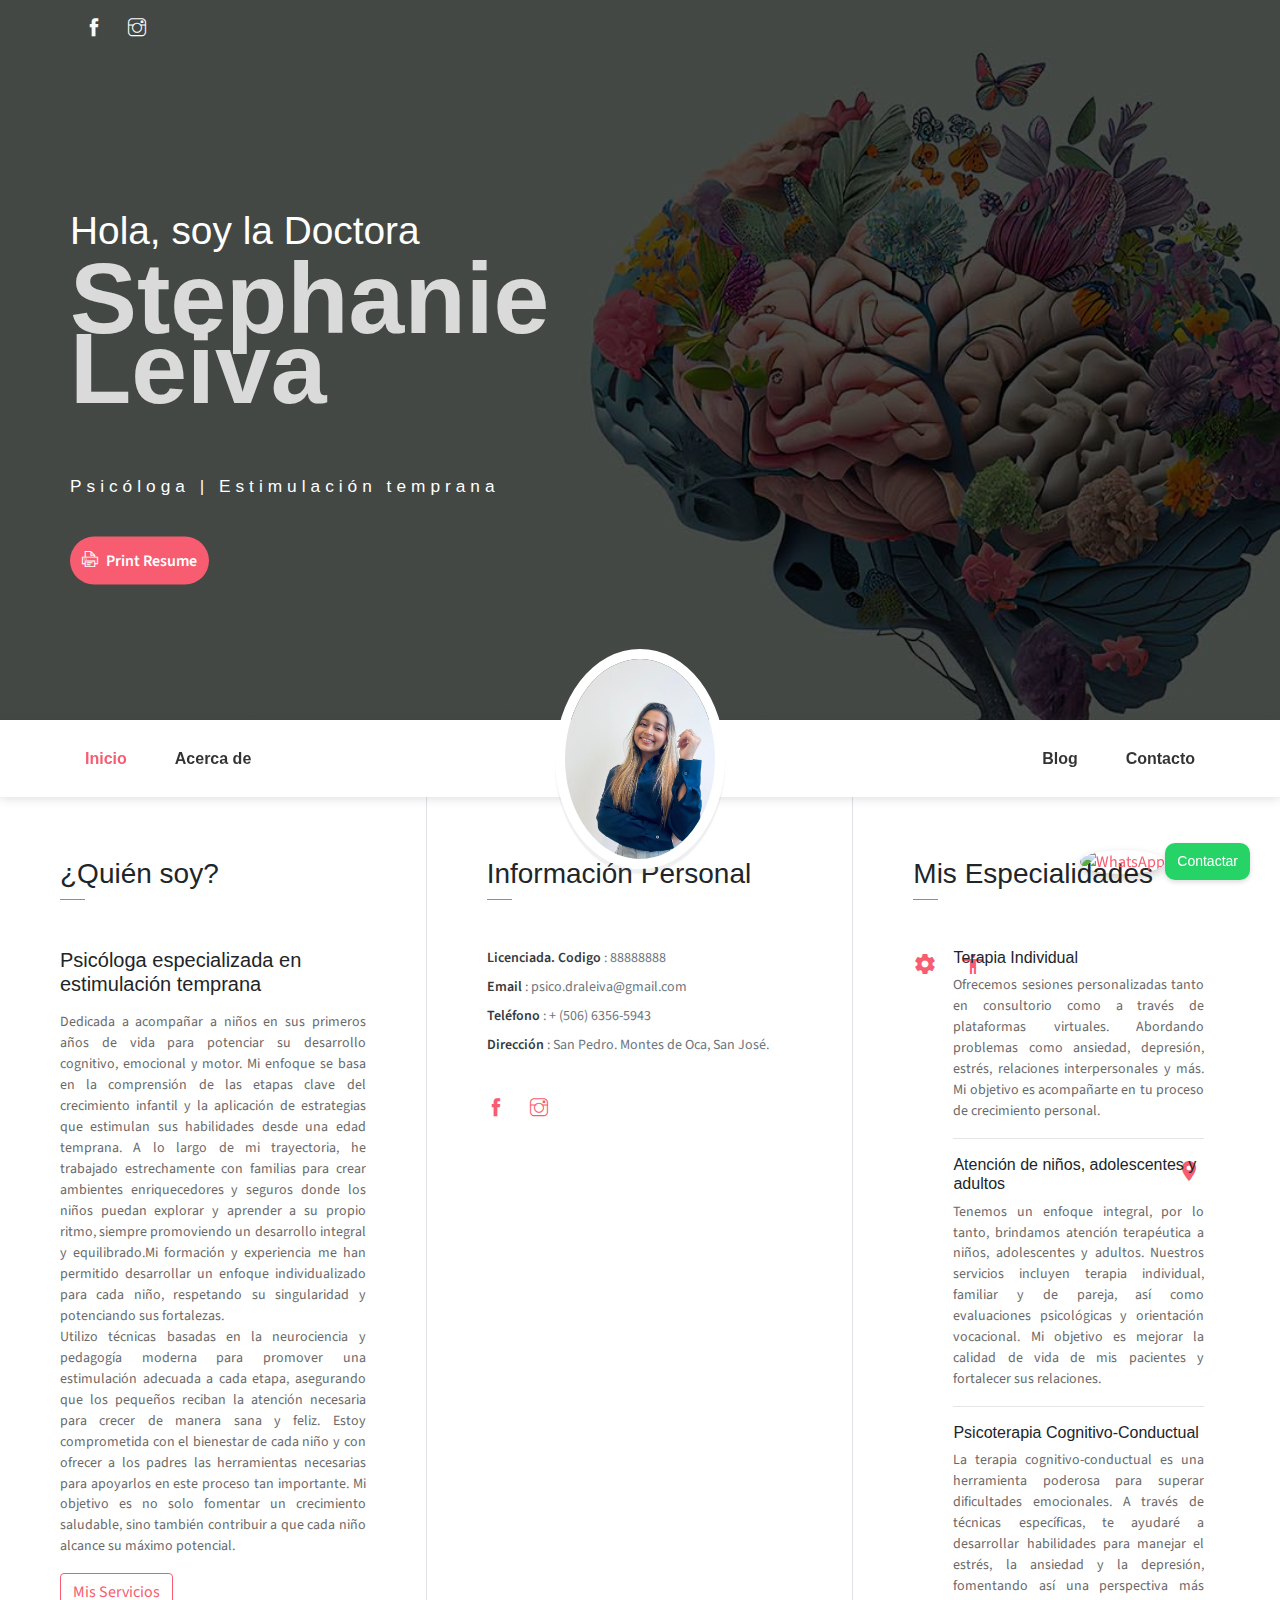
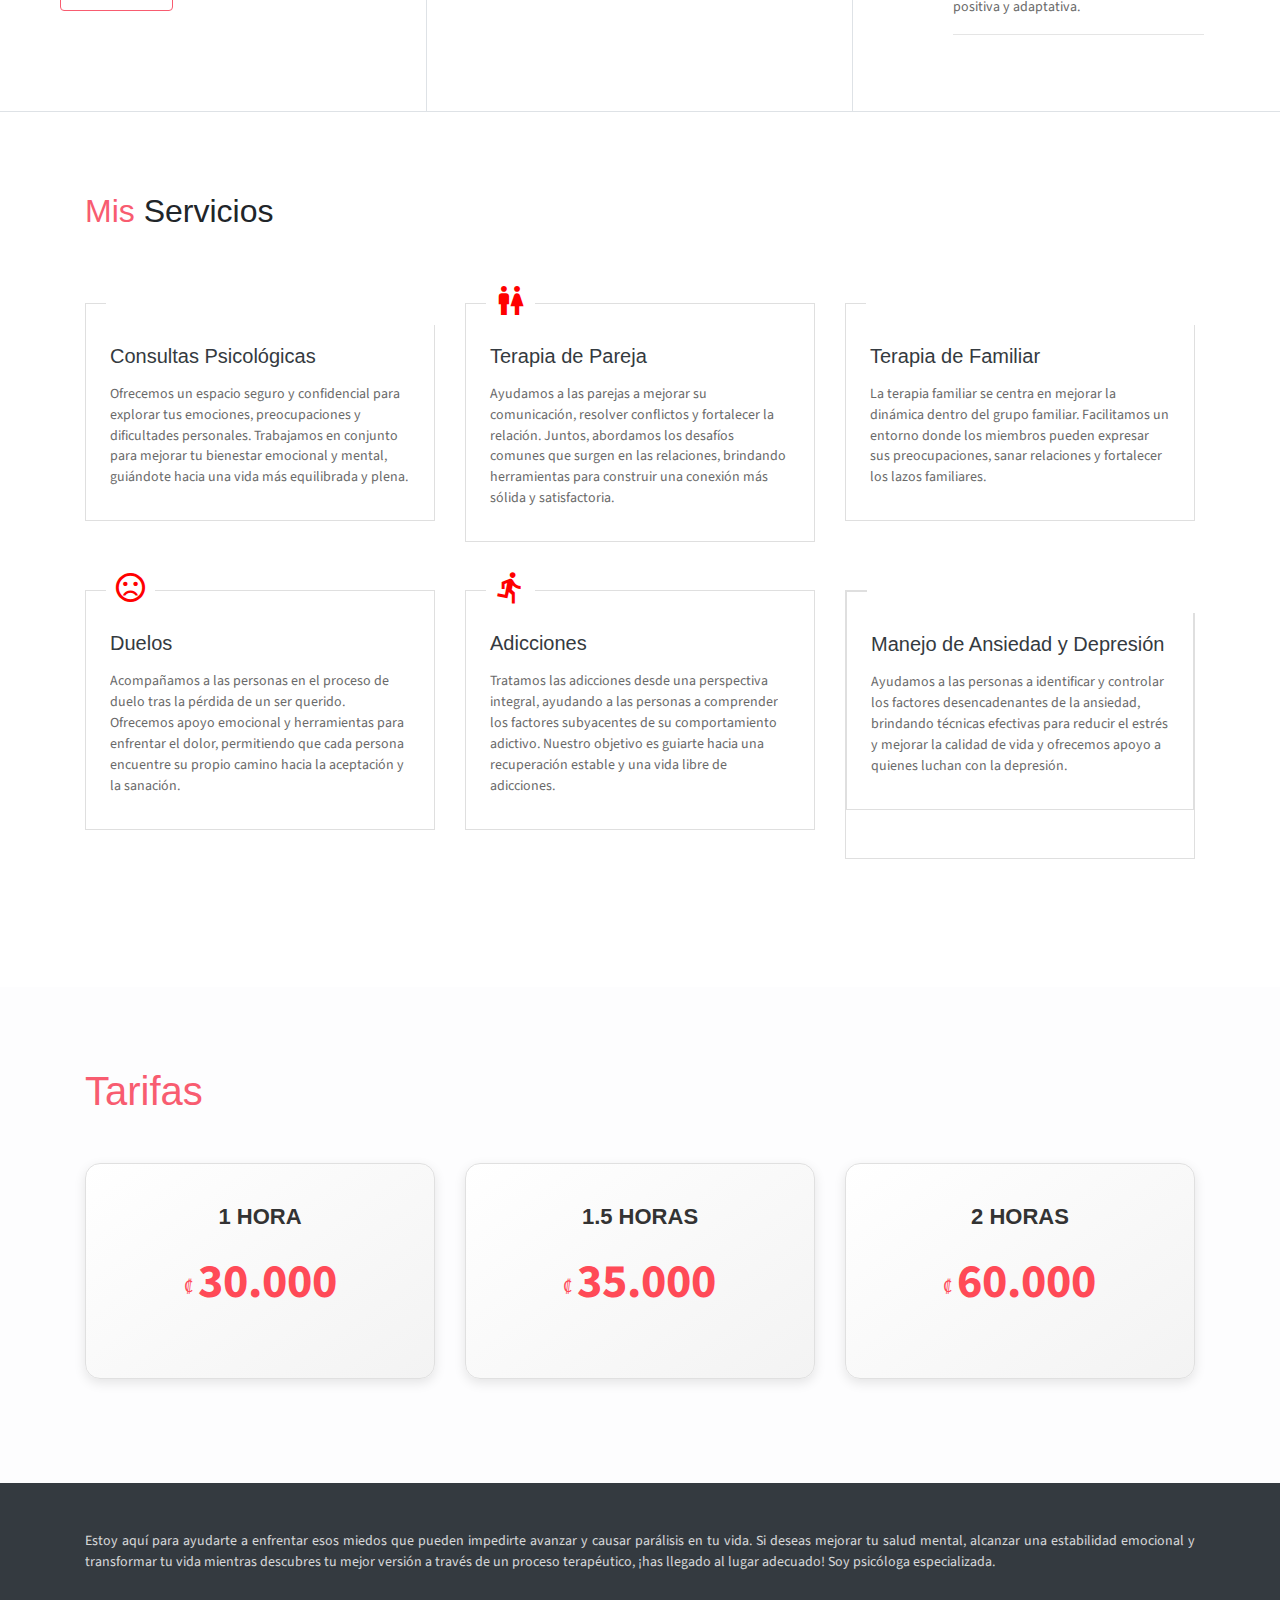
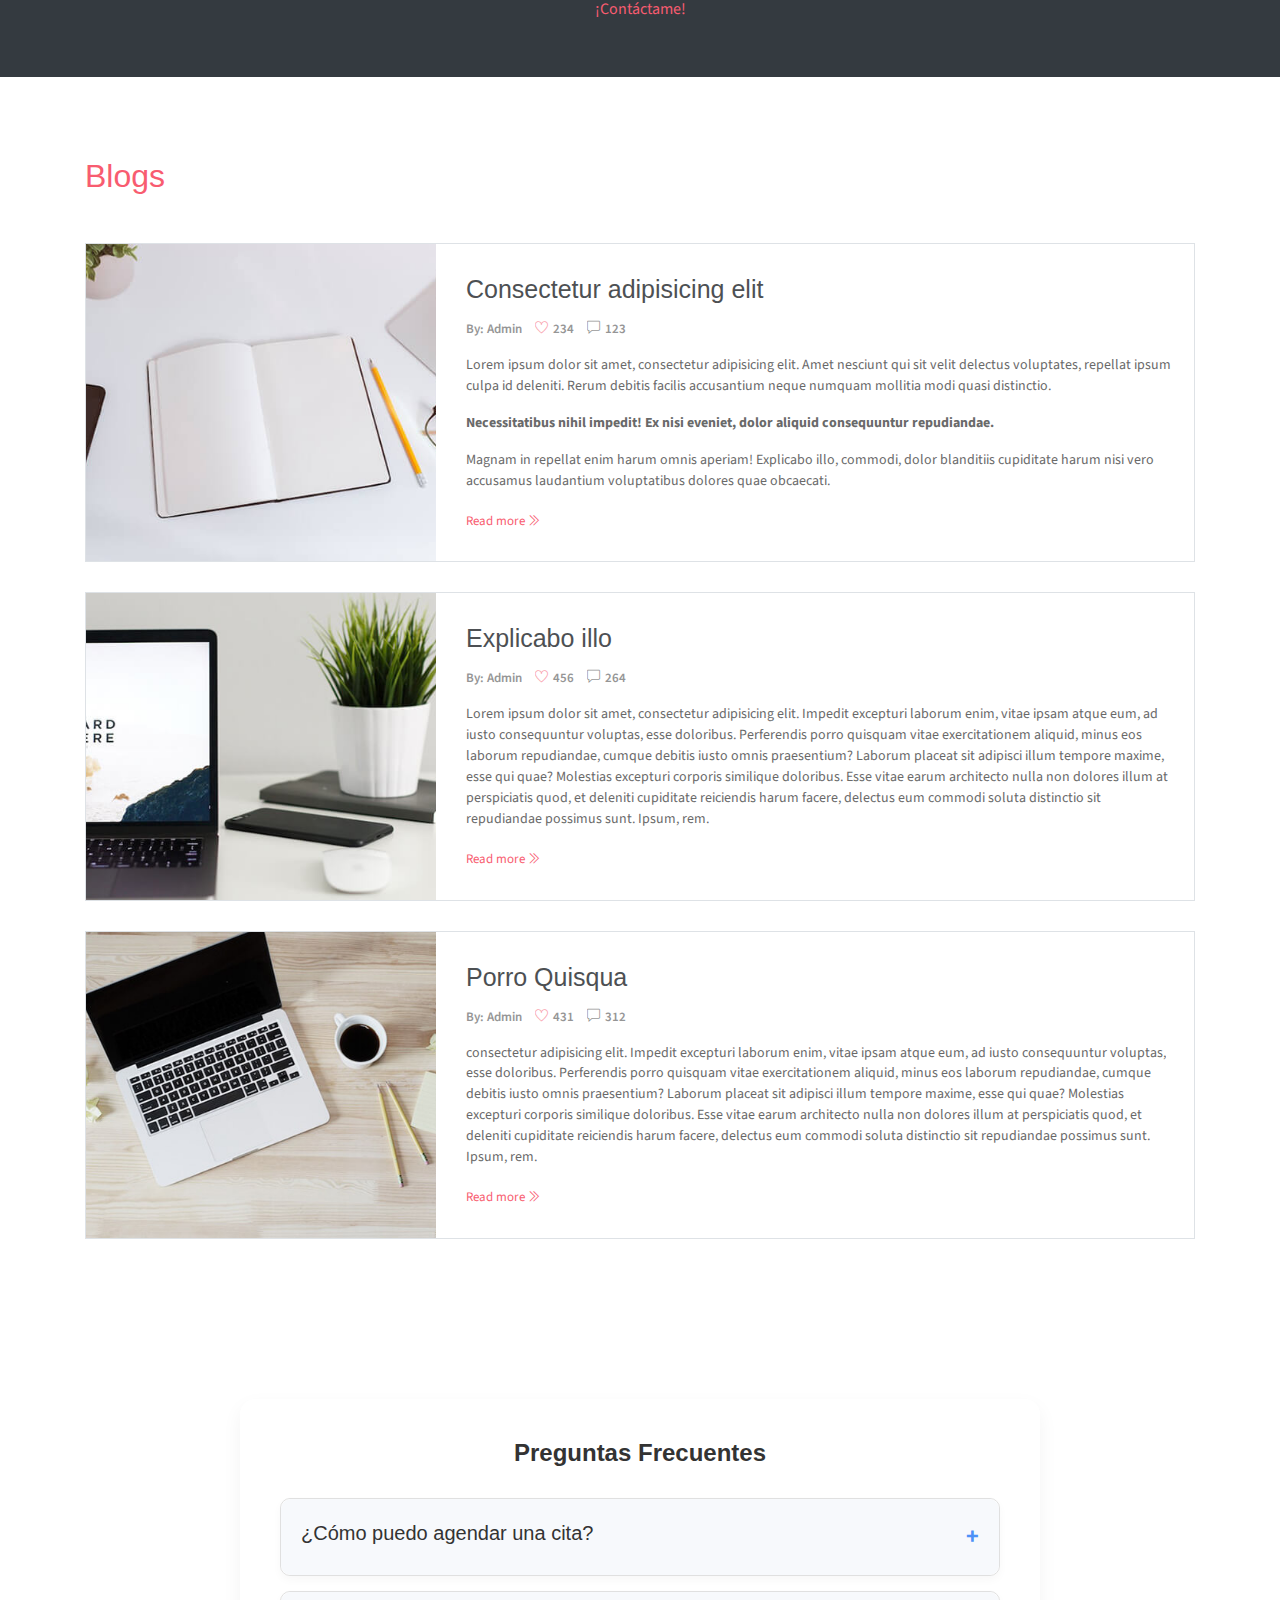
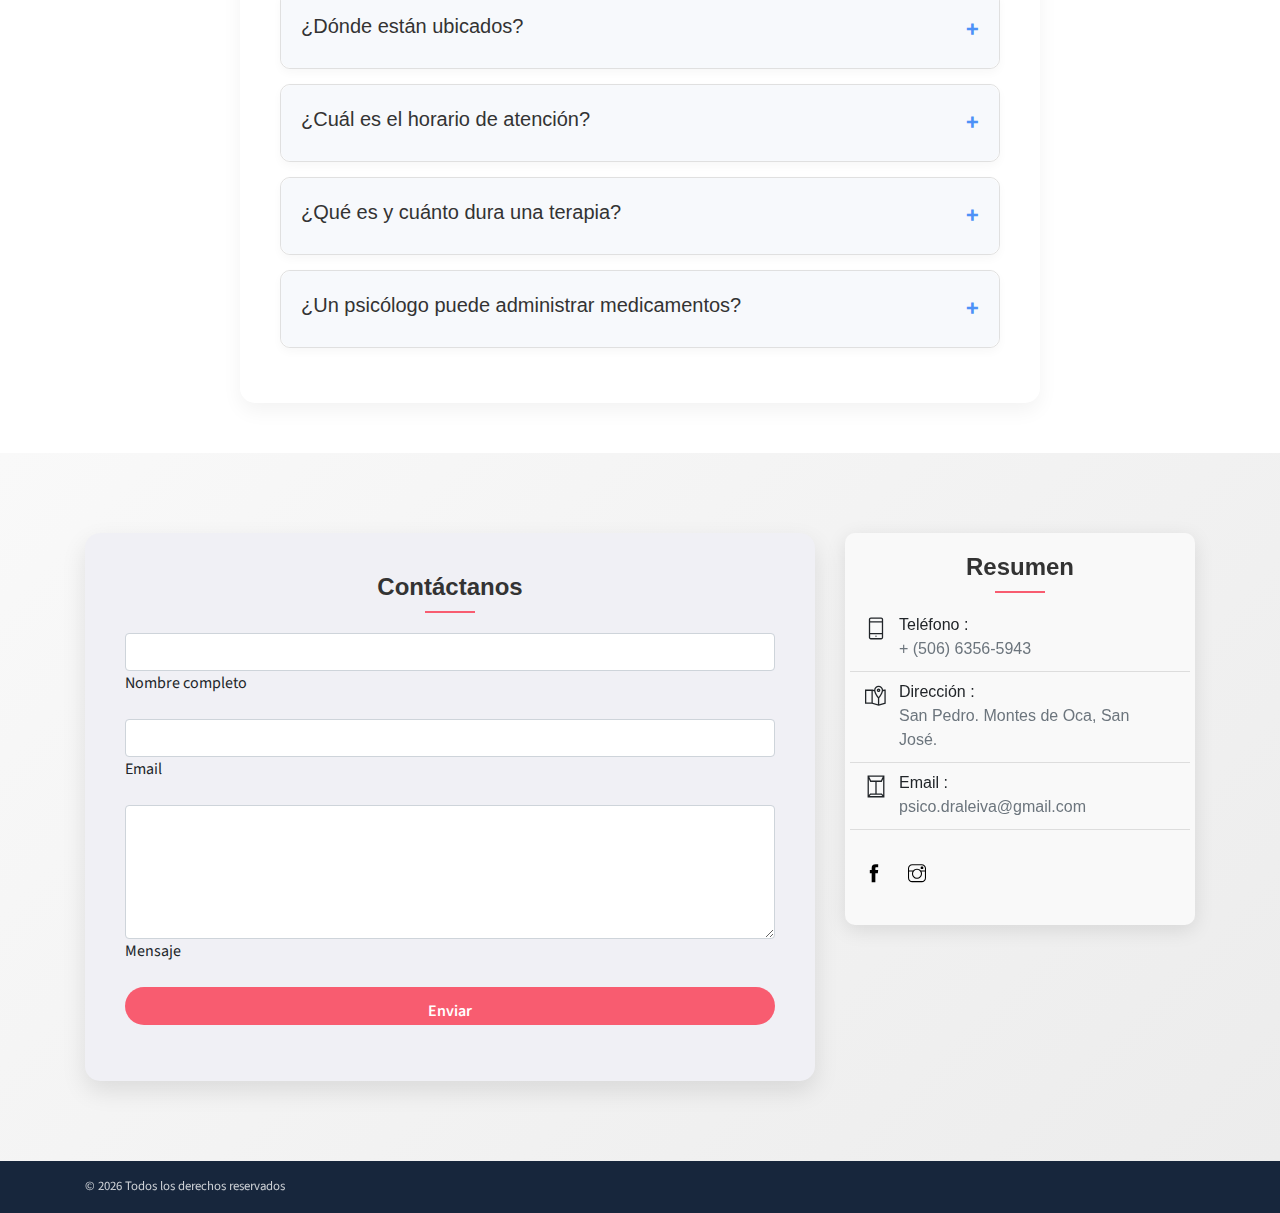
==== commit cd4111bc: "Commit 02" ====
--- a/index.html
+++ b/index.html
@@ -51,9 +51,6 @@
                 </ul>
                 <ul class="navbar-nav ml-auto">
                     <li class="nav-item">
-                        <a href="#portfolio" class="nav-link">Portafolio</a>
-                    </li>
-                    <li class="nav-item">
                         <a href="#blog" class="nav-link">Blog</a>
                     </li>
                     <li class="nav-item last-item">
@@ -246,184 +243,9 @@
         </div>
     </section>
 
-    <!-- Portfolio Section -->
-    <section class="section bg-custom-gray" id="portfolio">
-        <div class="container">
-            <h1 class="mb-5"><span class="text-danger">Mi</span> Portfolio</h1>
-            <div class="portfolio">
-                <div class="filters">
-                    <a href="#" data-filter=".new" class="active">
-                        New
-                    </a>
-                </div>
-                <div class="portfolio-container"> 
-                    <div class="col-md-6 col-lg-4 web new">
-                        <div class="portfolio-item">
-                            <img src="assets/imgs/web-1.jpg" class="img-fluid" alt="Download free bootstrap 4 admin dashboard, free boootstrap 4 templates">
-                            <div class="content-holder">
-                                <a class="img-popup" href="assets/imgs/web-1.jpg"></a>
-                                <div class="text-holder">
-                                    <h6 class="title">WEB</h6>
-                                    <p class="subtitle">Expedita corporis doloremque velit in totam!</p>
-                                </div>
-                            </div>   
-                        </div>             
-                    </div>
-                    <div class="col-md-6 col-lg-4 web new">
-                        <div class="portfolio-item">
-                            <img src="assets/imgs/web-2.jpg" class="img-fluid" alt="Download free bootstrap 4 admin dashboard, free boootstrap 4 templates">
-                            <div class="content-holder">
-                                <a class="img-popup" href="assets/imgs/web-2.jpg"></a>
-                                <div class="text-holder">
-                                    <h6 class="title">WEB</h6>
-                                    <p class="subtitle">Expedita corporis doloremque velit in totam!</p>
-                                </div>
-                            </div> 
-                        </div>                         
-                    </div>
-                    <div class="col-md-6 col-lg-4 advertising new">
-                        <div class="portfolio-item">
-                            <img src="assets/imgs/advertising-2.jpg" class="img-fluid" alt="Download free bootstrap 4 admin dashboard, free boootstrap 4 templates">                         
-                            <div class="content-holder">
-                                <a class="img-popup" href="assets/imgs/advertising-2.jpg"></a>
-                                <div class="text-holder">
-                                    <h6 class="title">ADVERSTISING</h6>
-                                    <p class="subtitle">Expedita corporis doloremque velit in totam!</p>
-                                </div>
-                            </div>    
-                        </div>              
-                    </div> 
-                    <div class="col-md-6 col-lg-4 web">
-                        <div class="portfolio-item">
-                            <img src="assets/imgs/web-4.jpg" class="img-fluid" alt="Download free bootstrap 4 admin dashboard, free boootstrap 4 templates">
-                            <div class="content-holder">
-                                <a class="img-popup" href="assets/imgs/web-4.jpg"></a>
-                                <div class="text-holder">
-                                    <h6 class="title">WEB</h6>
-                                    <p class="subtitle">Expedita corporis doloremque velit in totam!</p>
-                                </div>
-                            </div>
-                        </div>                                                     
-                    </div>
-
-                    <div class="col-md-6 col-lg-4 advertising"> 
-                        <div class="portfolio-item">
-                            <img src="assets/imgs/advertising-1.jpg" class="img-fluid" alt="Download free bootstrap 4 admin dashboard, free boootstrap 4 templates">                               
-                            <div class="content-holder">
-                                <a class="img-popup" href="assets/imgs/advertising-1.jpg"></a>
-                                <div class="text-holder">
-                                    <h6 class="title">ADVERSITING</h6>
-                                    <p class="subtitle">Expedita corporis doloremque velit in totam!</p>
-                                </div>
-                            </div>
-                        </div>                                                       
-                    </div> 
-                    <div class="col-md-6 col-lg-4 web new">
-                        <div class="portfolio-item">
-                            <img src="assets/imgs/web-3.jpg" class="img-fluid" alt="Download free bootstrap 4 admin dashboard, free boootstrap 4 templates">  
-                           <div class="content-holder">
-                                <a class="img-popup" href="assets/imgs/web-3.jpg"></a>
-                                <div class="text-holder">
-                                    <h6 class="title">WEB</h6>
-                                    <p class="subtitle">Expedita corporis doloremque velit in totam!</p>
-                                </div>
-                            </div>
-                        </div>                                                     
-                    </div>
-                    <div class="col-md-6 col-lg-4 advertising new">
-                        <div class="portfolio-item">
-                            <img src="assets/imgs/advertising-3.jpg" class="img-fluid" alt="Download free bootstrap 4 admin dashboard, free boootstrap 4 templates">       
-                           <div class="content-holder">
-                                <a class="img-popup" href="assets/imgs/advertising-3.jpg"></a>
-                                <div class="text-holder">
-                                    <h6 class="title">ADVERSITING</h6>
-                                    <p class="subtitle">Expedita corporis doloremque velit in totam!</p>
-                                </div>
-                            </div>
-                        </div>                                                       
-                    </div> 
-                    <div class="col-md-6 col-lg-4 advertising new"> 
-                        <div class="portfolio-item">
-                            <img src="assets/imgs/advertising-4.jpg" class="img-fluid" alt="Download free bootstrap 4 admin dashboard, free boootstrap 4 templates">            
-                            <div class="content-holder">
-                                <a class="img-popup" href="assets/imgs/advertising-4.jpg"></a>
-                                <div class="text-holder">
-                                    <h6 class="title">ADVERTISING</h6>
-                                    <p class="subtitle">Expedita corporis doloremque velit in totam!</p>
-                                </div>
-                            </div>
-                        </div>
-                                
-                    </div> 
-                    <div class="col-md-6 col-lg-4 branding new">
-                        <div class="portfolio-item">
-                            <img src="assets/imgs/branding-1.jpg" class="img-fluid" alt="Download free bootstrap 4 admin dashboard, free boootstrap 4 templates">                        
-                            <div class="content-holder">
-                                <a class="img-popup" href="assets/imgs/branding-1.jpg"></a>
-                                <div class="text-holder">
-                                    <h6 class="title">BRANDING</h6>
-                                    <p class="subtitle">Expedita corporis doloremque velit in totam!</p>
-                                </div>
-                            </div> 
-                        </div>
-                    </div> 
-                    <div class="col-md-6 col-lg-4 branding">
-                        <div class="portfolio-item">
-                            <img src="assets/imgs/branding-2.jpg" class="img-fluid" alt="Download free bootstrap 4 admin dashboard, free boootstrap 4 templates">  
-                            <div class="content-holder">
-                                <a class="img-popup" href="assets/imgs/branding-2.jpg"></a>
-                                <div class="text-holder">
-                                    <h6 class="title">BRANDING</h6>
-                                    <p class="subtitle">Expedita corporis doloremque velit in totam!</p>
-                                </div>
-                            </div>
-                        </div>                                                     
-                    </div> 
-                    <div class="col-md-6 col-lg-4 branding new">
-                        <div class="portfolio-item">
-                            <img src="assets/imgs/branding-3.jpg" class="img-fluid" alt="Download free bootstrap 4 admin dashboard, free boootstrap 4 templates">   
-                            <div class="content-holder">
-                                <a class="img-popup" href="assets/imgs/branding-3.jpg"></a>
-                                <div class="text-holder">
-                                    <h6 class="title">BRANDING</h6>
-                                    <p class="subtitle">Expedita corporis doloremque velit in totam!</p>
-                                </div>
-                            </div>
-                        </div>                                                    
-                    </div> 
-                    <div class="col-md-6 col-lg-4 branding">
-                        <div class="portfolio-item">
-                            <img src="assets/imgs/branding-4.jpg" class="img-fluid" alt="Download free bootstrap 4 admin dashboard, free boootstrap 4 templates">                      
-                            <div class="content-holder">
-                                <a class="img-popup" href="assets/imgs/branding-4.jpg"></a>
-                                <div class="text-holder">
-                                    <h6 class="title">BRANDING</h6>
-                                    <p class="subtitle">Expedita corporis doloremque velit in totam!</p>
-                                </div>
-                            </div>
-                        </div>                                                      
-                    </div> 
-                    <div class="col-md-6 col-lg-4 branding">
-                        <div class="portfolio-item">
-                            <img src="assets/imgs/branding-5.jpg" class="img-fluid" alt="Download free bootstrap 4 admin dashboard, free boootstrap 4 templates">          
-                            <div class="content-holder">
-                                <a class="img-popup" href="assets/imgs/branding-5.jpg"></a>
-                                <div class="text-holder">
-                                    <h6 class="title">BRANDING</h6>
-                                    <p class="subtitle">Expedita corporis doloremque velit in totam!</p>
-                                </div>
-                            </div>
-                        </div>                                                   
-                    </div>
-                </div> 
-            </div>  
-        </div>            
-    </section>
-    <!-- End of portfolio section -->
-
     <section class="section" id="blog">
         <div class="container">
-            <h2 class="mb-5">Latest <span class="text-danger">News</span></h2>
+            <h2 class="mb-5"><span class="text-danger">Blogs</span></h2>
             <div class="row">
                 <div class="blog-card">
                     <div class="img-holder">
@@ -503,7 +325,7 @@
             <div class="accordion">
               <div class="accordion-item">
                 <div class="accordion-header">
-                  <h3>¿Cómo puedo agendar una cita?</h3>
+                  <h5>¿Cómo puedo agendar una cita?</h5>
                   <span class="accordion-icon">+</span>
                 </div>
                 <div class="accordion-content">
@@ -512,90 +334,105 @@
               </div>
               <div class="accordion-item">
                 <div class="accordion-header">
-                  <h3>¿Dónde están ubicados?</h3>
+                  <h5>¿Dónde están ubicados?</h5>
                   <span class="accordion-icon">+</span>
                 </div>
                 <div class="accordion-content">
-                  <p>Nos encontramos en [Dirección]. Puedes ver nuestra ubicación exacta en el mapa al final de esta página.</p>
+                  <p>Nos encontramos en San Pedro, Santa Ana y Palmares. Puedes obtener más información en nuestro WhatsApp</p>
                 </div>
               </div>
               <div class="accordion-item">
                 <div class="accordion-header">
-                  <h3>¿Cuál es el horario de atención?</h3>
+                  <h5>¿Cuál es el horario de atención?</h5>
                   <span class="accordion-icon">+</span>
                 </div>
                 <div class="accordion-content">
-                  <p>Nuestro horario es de lunes a viernes de 9:00 AM a 6:00 PM.</p>
+                  <p>Nuestro horario es de lunes a sábado de 9:00 AM a 7:00 PM.</p>
                 </div>
               </div>
+              <div class="accordion-item">
+                <div class="accordion-header">
+                  <h5>¿Qué es y cuánto dura una terapia?</h5>
+                  <span class="accordion-icon">+</span>
+                </div>
+                <div class="accordion-content">
+                  <p>La terapia es un proceso personalizado que busca mejorar la calidad de vida de una persona, pareja o familia. A través de una relación terapéutica con un profesional de la salud mental, se realiza un diagnóstico y se establece un tratamiento adaptado a las necesidades individuales.</p>
+                </div>
+              </div>
+              <div class="accordion-item">
+                <div class="accordion-header">
+                  <h5>¿Un psicólogo puede administrar medicamentos?</h5>
+                  <span class="accordion-icon">+</span>
+                </div>
+                <div class="accordion-content">
+                  <p>No. Es importante recordar que la prescripción de medicamentos es una práctica exclusiva de los médicos. Cualquier otra persona, incluyendo psicólogos, no está autorizada a hacerlo. La automedicación o la administración de medicamentos por parte de profesionales no autorizados puede tener graves consecuencias para la salud.</p>
+                </div>
+              </div>
             </div>
           </div>
-
-    </section>
-
-
-
-    <div class="section contact" id="contact">
+    </section>
+    <div class="section contact" id="contact" style="background: linear-gradient(135deg, #f9f9f9, #ececec);">
         <div id="map" class="map"></div>
         <div class="container">
             <div class="row">
                 <div class="col-lg-8">
                     <div class="contact-form-card">
-                        <h4 class="contact-title">Contactanos</h4>
+                        <h4 class="contact-title">Contáctanos</h4>
                         <form action="">
                             <div class="form-group">
-                                <input  class="form-control" type="text" placeholder="Nombre completo" required>
+                                <input class="form-control" type="text" id="name" required>
+                                <label for="name" class="floating-label">Nombre completo</label>
                             </div>
                             <div class="form-group">
-                                <input class="form-control" type="email" placeholder="Email" required>
+                                <input class="form-control" type="email" id="email" required>
+                                <label for="email" class="floating-label">Email</label>
                             </div>
                             <div class="form-group">
-                                <textarea class="form-control" id=" placeholder="Message *" rows="7" required></textarea>
-                            </div>
-                            <div class="form-group ">
-                                <button type="submit" class="form-control btn btn-primary" >Enviar</button>
+                                <textarea class="form-control" id="message" rows="5" required></textarea>
+                                <label for="message" class="floating-label">Mensaje</label>
+                            </div>
+                            <div class="form-group">
+                                <button type="submit" class="form-control btn btn-primary">Enviar</button>
                             </div>
                         </form>
                     </div>
                 </div>
                 <div class="col-lg-4">
                     <div class="contact-info-card">
-                        <h4 class="contact-title">Get in touch</h4>
-                        <div class="row mb-2">
-                            <div class="col-1 pt-1 mr-1">
-                                <i class="ti-mobile icon-md"></i>
-                            </div>
-                            <div class="col-10 ">
-                                <h6 class="d-inline">Phone : <br> <span class="text-muted">+ (123) 456-789</span></h6>
-                            </div>
-                        </div>
-                        <div class="row mb-2">
-                            <div class="col-1 pt-1 mr-1">
-                                <i class="ti-map-alt icon-md"></i>
-                            </div>
-                            <div class="col-10">
-                                <h6 class="d-inline">Address :<br> <span class="text-muted">12345 Fake ST NoWhere AB Country.</span></h6>
-                            </div>
-                        </div>
-                        <div class="row mb-2">
-                            <div class="col-1 pt-1 mr-1">
-                                <i class="ti-envelope icon-md"></i>
-                            </div>
-                            <div class="col-10">
-                                <h6 class="d-inline">Email :<br> <span class="text-muted">info@website.com</span></h6>
+                        <h6 class="contact-title">Resumen</h6>
+                        <div class="contact-info">
+                            <div class="row mb-2 info-item">
+                                <div class="col-1 pt-1 mr-1">
+                                    <i class="ti-mobile icon-md"></i>
+                                </div>
+                                <div class="col-10">
+                                    <h6 class="d-inline">Teléfono : <br><span class="text-muted">+ (506) 6356-5943</span></h6>
+                                </div>
+                            </div>
+                            <div class="row mb-2 info-item">
+                                <div class="col-1 pt-1 mr-1">
+                                    <i class="ti-map-alt icon-md"></i>
+                                </div>
+                                <div class="col-10">
+                                    <h6 class="d-inline">Dirección :<br><span class="text-muted">San Pedro. Montes de Oca, San José.</span></h6>
+                                </div>
+                            </div>
+                            <div class="row mb-2 info-item">
+                                <div class="col-1 pt-1 mr-1">
+                                    <i class="ti-envelope icon-md"></i>
+                                </div>
+                                <div class="col-10">
+                                    <h6 class="d-inline">Email :<br><span class="text-muted">psico.draleiva@gmail.com</span></h6>
+                                </div>
                             </div>
                         </div>
                         <ul class="social-icons pt-4">
-                            <li class="social-item"><a class="social-link text-dark" href="#"><i class="ti-facebook" aria-hidden="true"></i></a></li>
-                            <li class="social-item"><a class="social-link text-dark" href="#"><i class="ti-twitter" aria-hidden="true"></i></a></li>
-                            <li class="social-item"><a class="social-link text-dark" href="#"><i class="ti-google" aria-hidden="true"></i></a></li>
-                            <li class="social-item"><a class="social-link text-dark" href="#"><i class="ti-instagram" aria-hidden="true"></i></a></li>
-                            <li class="social-item"><a class="social-link text-dark" href="#"><i class="ti-github" aria-hidden="true"></i></a></li>
-                        </ul> 
-                    </div>
-                </div>
-            </div>
-
+                            <li class="social-item"><a class="social-link text-light" href="#"><i class="ti-facebook" aria-hidden="true" style="color: black;"></i></a></li>
+                            <li class="social-item"><a class="social-link text-light" href="#"><i class="ti-instagram" aria-hidden="true" style="color: black;"></i></a></li>
+                        </ul>
+                    </div>
+                </div>
+            </div>
         </div>
     </div>
     
@@ -617,9 +454,6 @@
     <!-- Isotope  -->
     <script src="assets/vendors/isotope/isotope.pkgd.js"></script>
     
-    <!-- Google mpas -->
-    <script async defer src="https://maps.googleapis.com/maps/api/js?key=AIzaSyCtme10pzgKSPeJVJrG1O3tjR6lk98o4w8&callback=initMap"></script>
-
     <!-- JohnDoe js -->
     <script src="assets/js/johndoe.js"></script>
 
--- a/assets/css/johndoe.css
+++ b/assets/css/johndoe.css
@@ -11624,68 +11624,92 @@
   border-right: none;
 }
 
-.contact {
-  position: relative;
-  min-height: 700px;
-  display: -webkit-box;
-  display: -webkit-flex;
-  display: -ms-flexbox;
-  display: flex;
-  -webkit-box-pack: center;
-  -webkit-justify-content: center;
-      -ms-flex-pack: center;
-          justify-content: center;
-  -webkit-box-align: center;
-  -webkit-align-items: center;
-      -ms-flex-align: center;
-          align-items: center;
-  padding: 40px 0;
-}
-
-@media (max-width: 991.98px) {
-  .contact {
-    padding: 300px 0 0;
-  }
-  .contact .contact-form-card {
-    border-bottom: 1px solid #dee2e6;
-  }
-  .contact .contact-form-card,
-  .contact .contact-info-card {
-    min-height: auto !important;
-  }
-}
-
-.contact .map {
-  position: absolute;
-  left: 0;
-  top: 0;
-  width: 100%;
-  height: 100%;
-}
-
-.contact .contact-form-card,
-.contact .contact-info-card {
-  padding: 35px;
+/* Contact form container */
+/* Fondo del formulario */
+.contact-form-card {
+  padding: 40px;
   background: #fff;
-  min-height: 500px;
-}
-
-.contact .contact-info-card {
-  padding-right: 20px;
-}
-
-.contact .contact-title {
-  margin-bottom: 30px;
-}
-
-.contact .contact-title::after {
+  border-radius: 15px;
+  box-shadow: 0 10px 25px rgba(0, 0, 0, 0.1);
+  transition: box-shadow 0.3s ease;
+  background-color: #f0f0f5; /* Fondo distinto */
+}
+
+.contact-form-card:hover {
+  box-shadow: 0 15px 35px rgba(0, 0, 0, 0.15);
+}
+
+.contact-title {
+  font-size: 24px;
+  font-weight: 600;
+  color: #333;
+  margin-bottom: 20px;
+  text-align: center;
+}
+
+.contact-title::after {
   content: '';
-  width: 20px;
+  display: block;
+  width: 50px;
   height: 2px;
   background: #F85C70;
-  display: block;
-  margin-top: 10px;
-}
+  margin: 10px auto 0;
+}
+
+/* Resumen */
+.contact-info-card {
+  padding: 20px;
+  background-color: #f9f9f9;
+  border-radius: 10px;
+  box-shadow: 0 5px 20px rgba(0, 0, 0, 0.1);
+  transition: transform 0.3s ease, box-shadow 0.3s ease;
+}
+
+.contact-info-card:hover {
+  transform: scale(1.02);
+  box-shadow: 0 8px 30px rgba(0, 0, 0, 0.2);
+}
+
+.contact-info .info-item {
+  border-bottom: 1px solid #ddd;
+  padding-bottom: 10px;
+  margin-bottom: 15px;
+  transition: all 0.3s ease;
+}
+
+.contact-info .info-item:hover {
+  color: #F85C70;
+  cursor: pointer;
+}
+
+/* Botón de redes sociales */
+.social-icons .social-item {
+  margin-right: 15px;
+}
+
+.social-icons .social-link:hover {
+  transform: scale(1.1);
+}
+
+/* Botón */
+.btn-primary {
+  background-color: #F85C70;
+  color: #fff;
+  border: none;
+  padding: 12px;
+  border-radius: 25px;
+  cursor: pointer;
+  font-size: 16px;
+  font-weight: 600;
+  transition: background-color 0.3s ease, transform 0.3s ease;
+}
+
+.btn-primary:hover {
+  background-color: #e84c5f;
+  transform: scale(1.05);
+}
+
+
 
 
 
@@ -11759,7 +11783,7 @@
 
 .faq-section h2 {
   text-align: center;
-  font-size: 2.5rem;
+  font-size: 1.5rem;
   font-weight: bold;
   color: #333;
   margin-bottom: 30px;
@@ -11786,7 +11810,7 @@
   display: flex;
   justify-content: space-between;
   align-items: center;
-  font-size: 1.2rem;
+  font-size: 1rem;
   font-weight: 600;
   color: #333;
   border-radius: 10px;
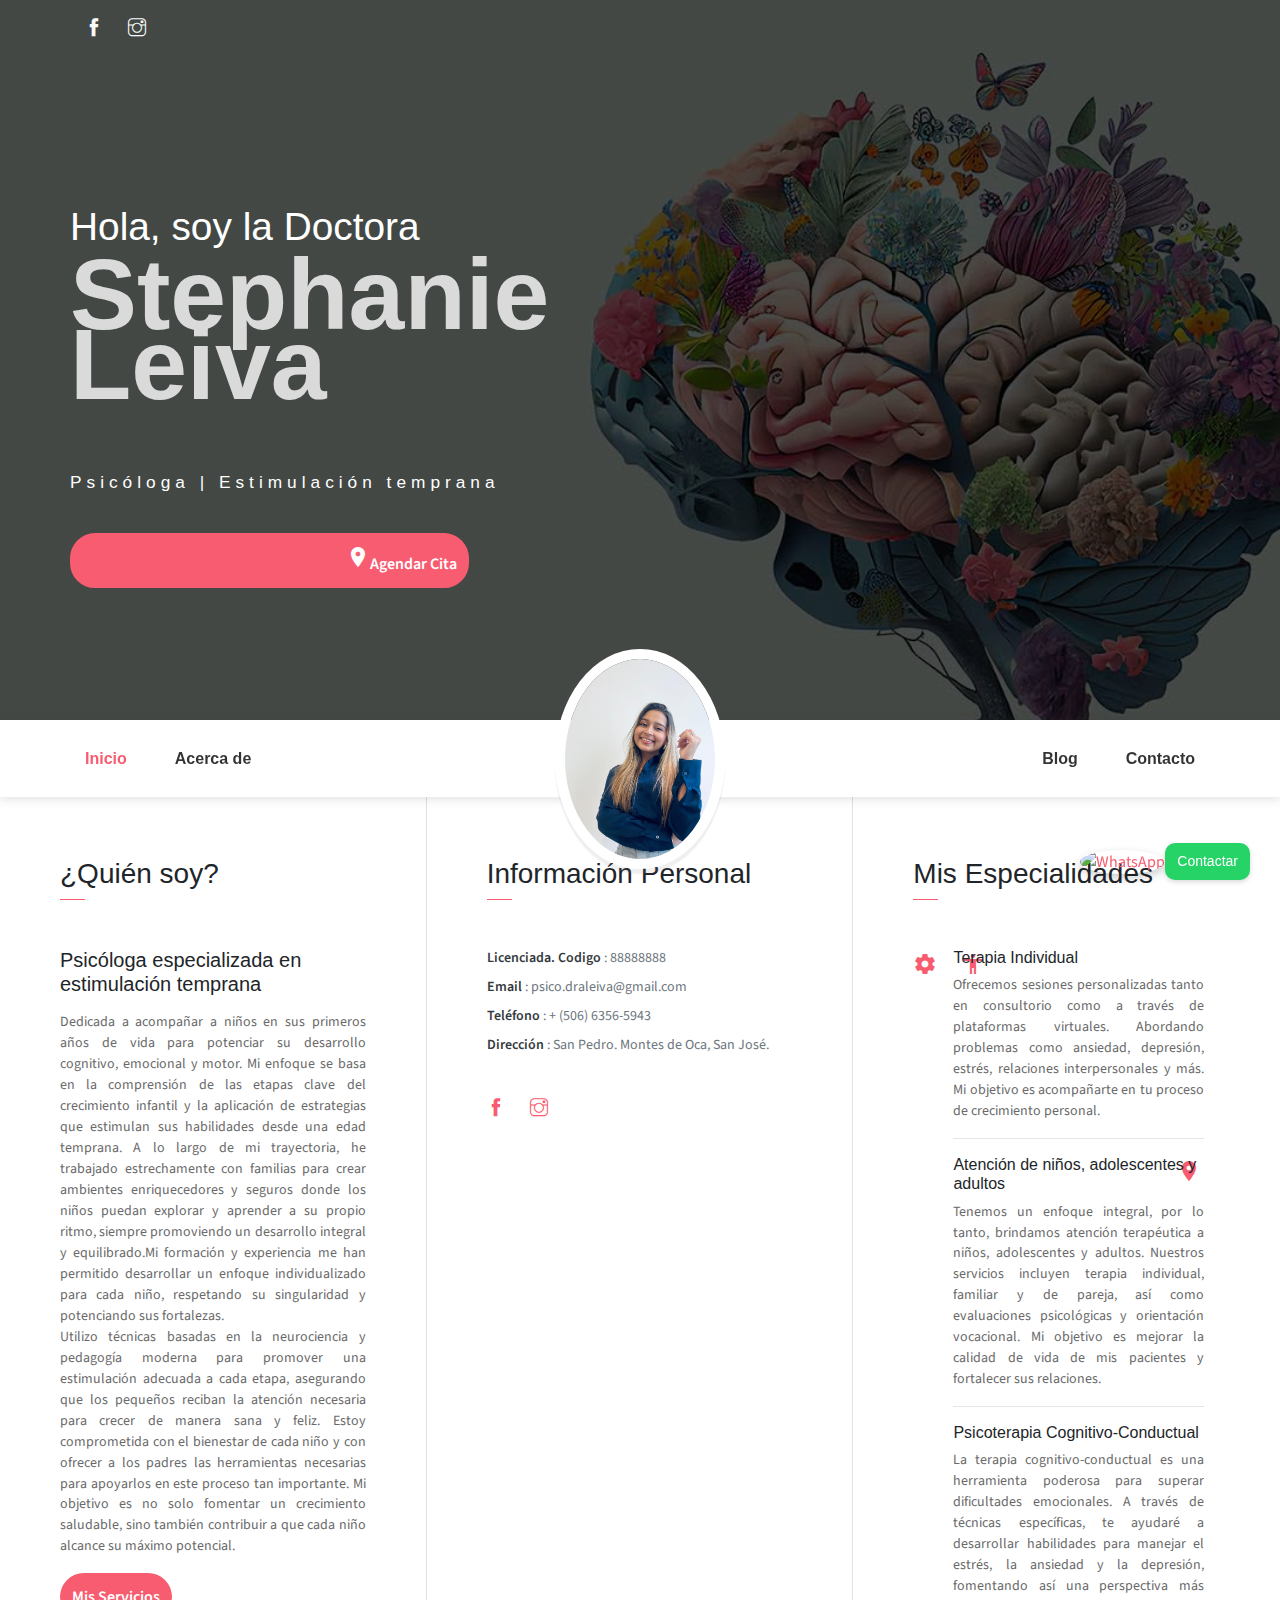
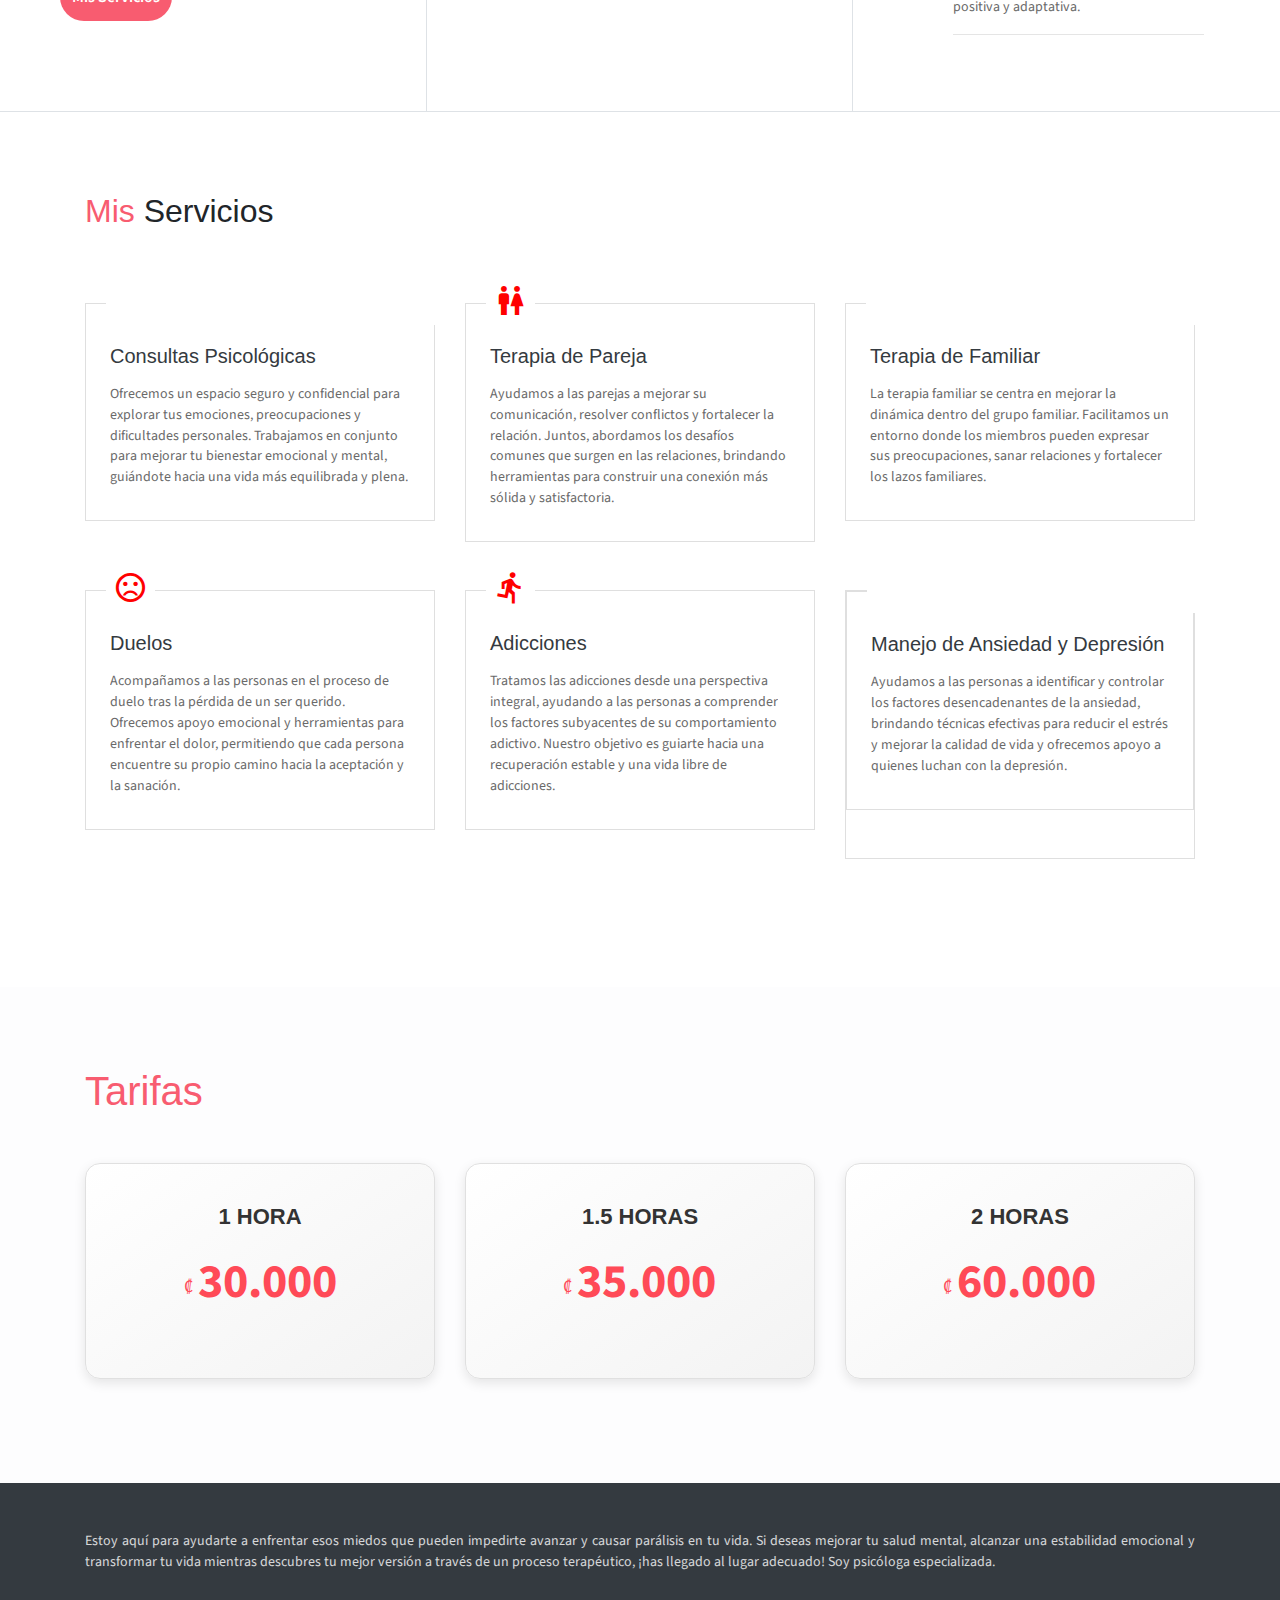
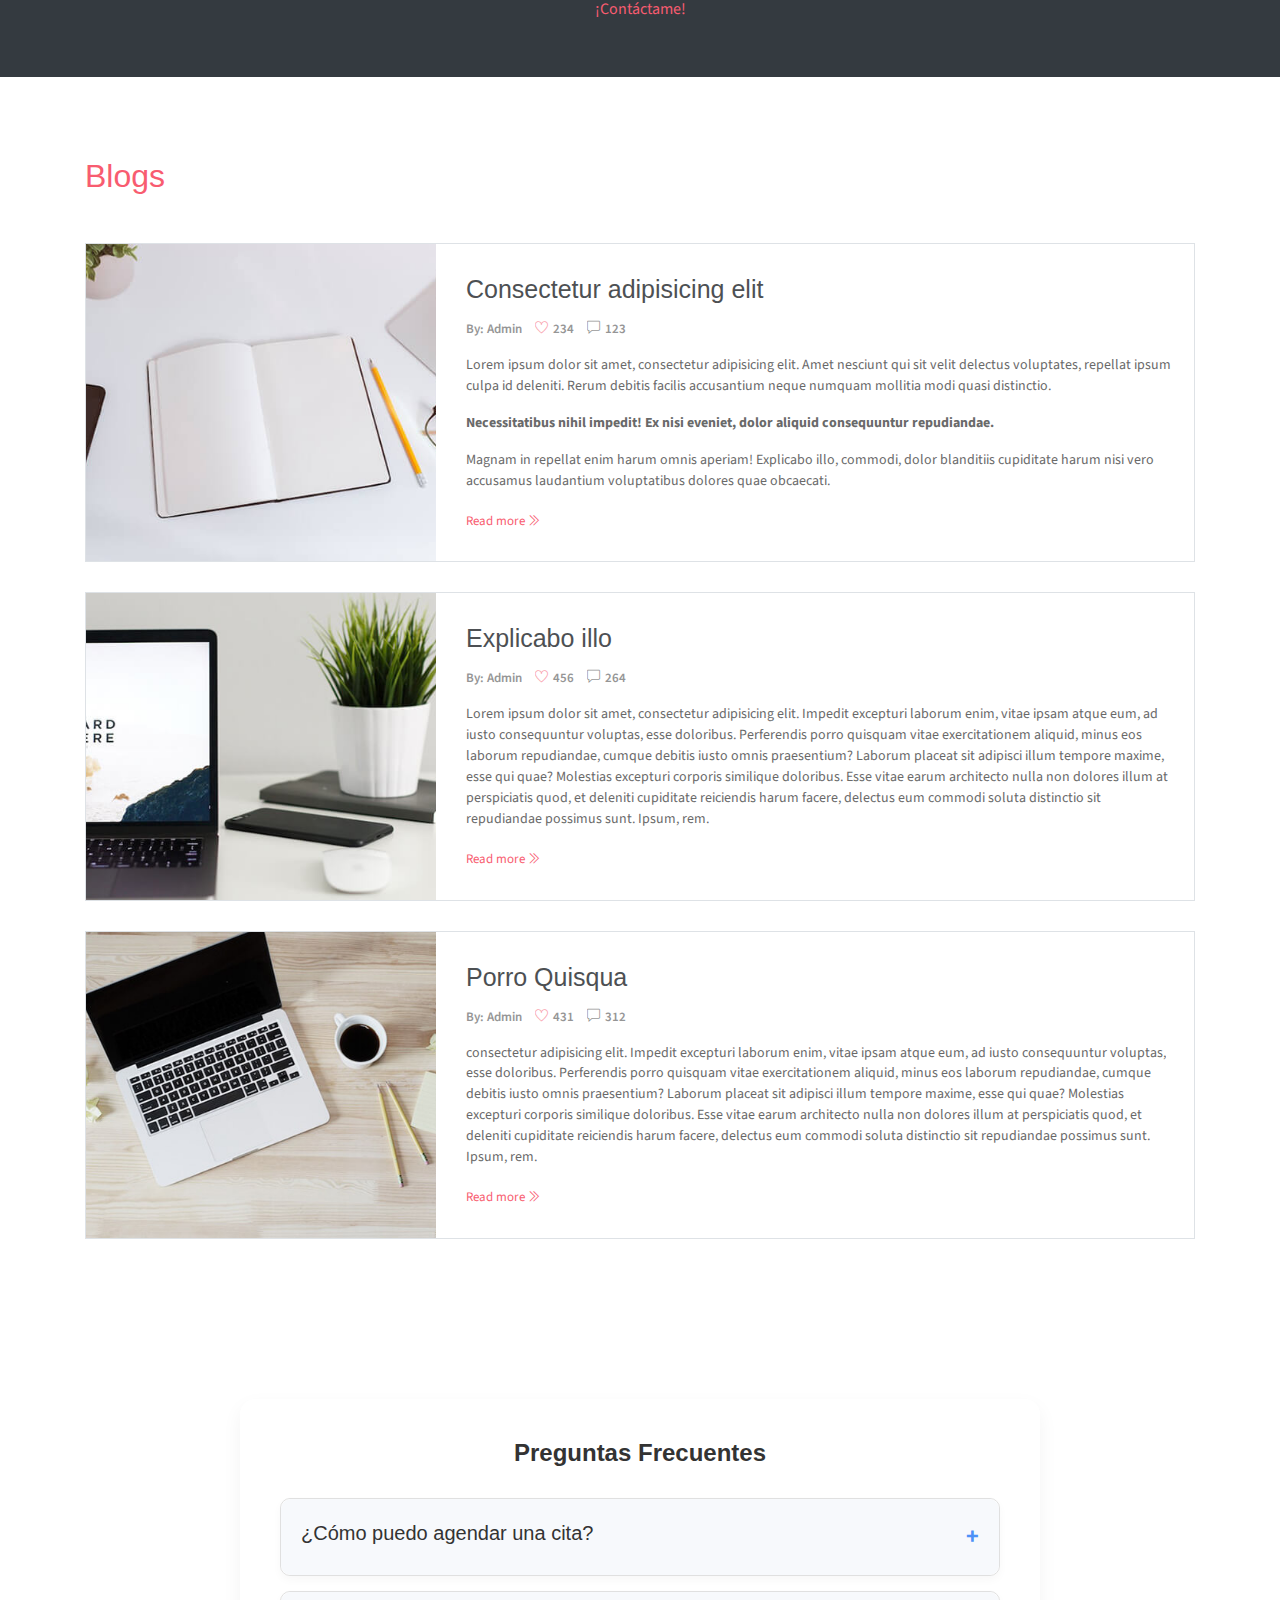
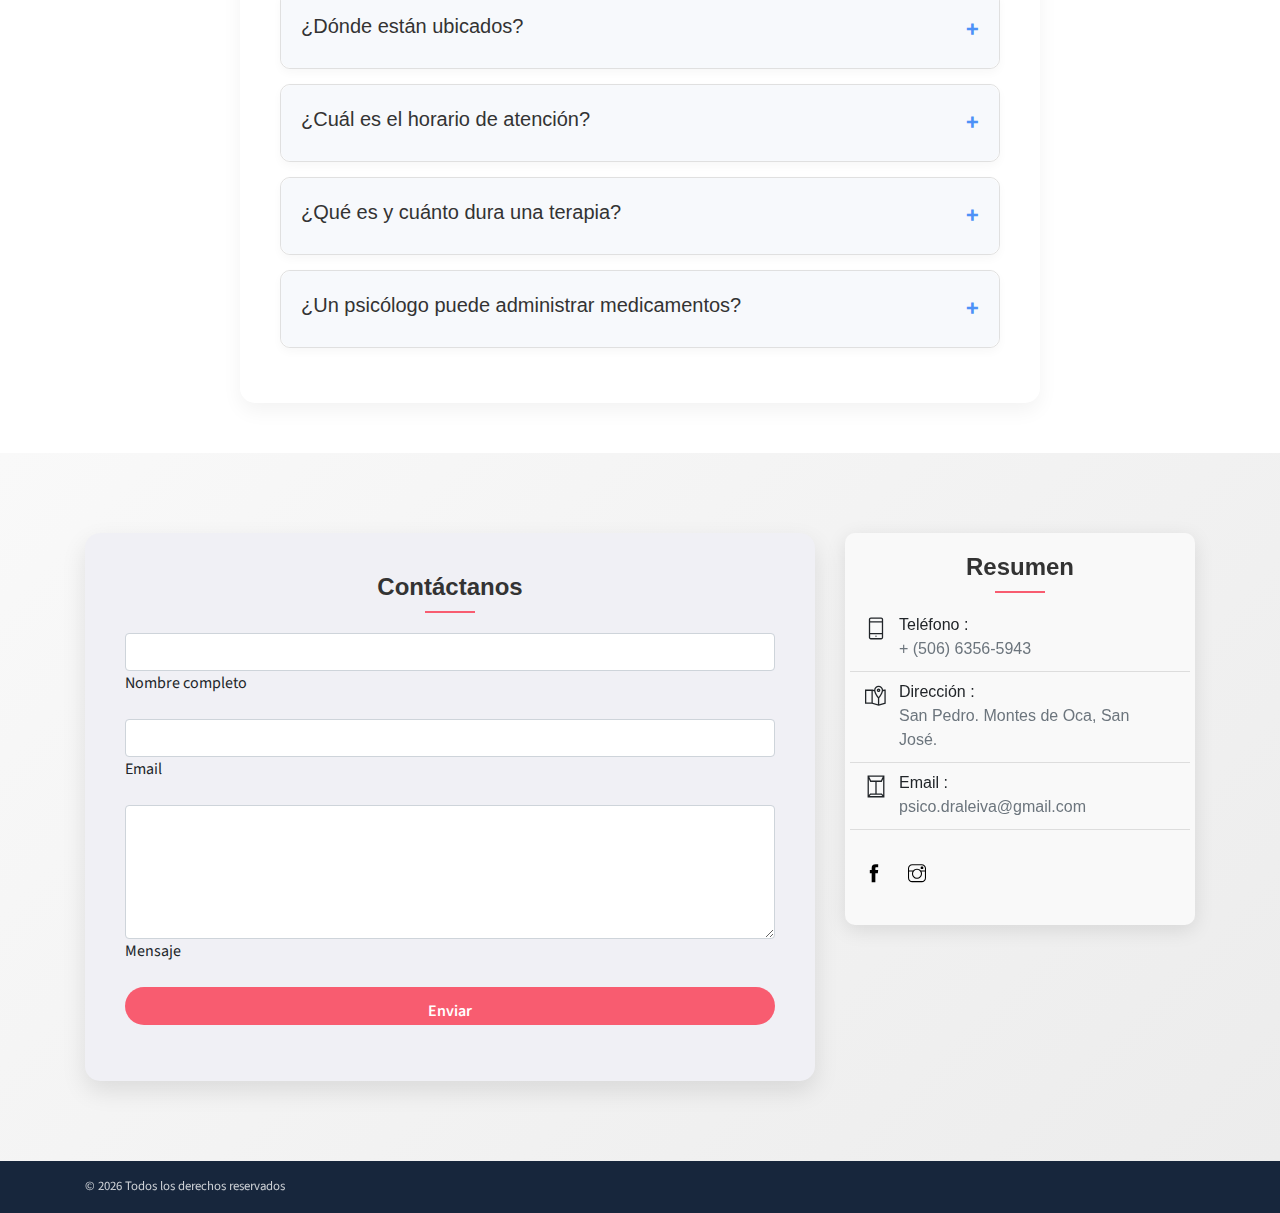
==== commit 9779eadc: "Commit 03" ====
--- a/index.html
+++ b/index.html
@@ -1,461 +1,439 @@
 <!DOCTYPE html>
 <html lang="en">
-<head>
-	<meta charset="utf-8">
-    <meta name="viewport" content="width=device-width, initial-scale=1, shrink-to-fit=no">
-    <meta name="description" content="Start your development with JohnDoe landing page.">
-    <meta name="author" content="Devcrud">
-    <title>Dra. Stephanie Leiva | Psicóloga</title>
-    <!-- font icons -->
-    <link rel="stylesheet" href="assets/vendors/themify-icons/css/themify-icons.css">
-    <link href="https://fonts.googleapis.com/css?family=Material+Icons|Material+Icons+Outlined|Material+Icons+Two+Tone|Material+Icons+Round|Material+Icons+Sharp" rel="stylesheet">
-    <!-- Bootstrap + JohnDoe main styles -->
-	<link rel="stylesheet" href="assets/css/johndoe.css">
-</head>
-<body data-spy="scroll" data-target=".navbar" data-offset="40" id="home">
-    <header class="header">
-        <div class="container">
+   <head>
+      <meta charset="utf-8">
+      <meta name="viewport" content="width=device-width, initial-scale=1, shrink-to-fit=no">
+      <meta name="description" content="Start your development with JohnDoe landing page.">
+      <meta name="author" content="Devcrud">
+      <title>Dra. Stephanie Leiva | Psicóloga</title>
+      <!-- font icons -->
+      <link rel="stylesheet" href="assets/vendors/themify-icons/css/themify-icons.css">
+      <link href="https://fonts.googleapis.com/css?family=Material+Icons|Material+Icons+Outlined|Material+Icons+Two+Tone|Material+Icons+Round|Material+Icons+Sharp" rel="stylesheet">
+      <!-- Bootstrap + JohnDoe main styles -->
+      <link rel="stylesheet" href="assets/css/johndoe.css">
+   </head>
+   <body data-spy="scroll" data-target=".navbar" data-offset="40" id="home">
+      <header class="header">
+         <div class="container">
             <ul class="social-icons pt-3">
-                <li class="social-item"><a class="social-link text-light" href="https://www.facebook.com/profile.php?id=61561430264972"><i class="ti-facebook" aria-hidden="true"></i></a></li>
-                <li class="social-item"><a class="social-link text-light" href="https://www.instagram.com/dra.stephanieleiva/"><i class="ti-instagram" aria-hidden="true"></i></a></li>
+            <li class="social-item"><a class="social-link text-light" href="https://www.facebook.com/profile.php?id=61561430264972"><i class="ti-facebook" aria-hidden="true"></i></a></li>
+            <li class="social-item"><a class="social-link text-light" href="https://www.instagram.com/dra.stephanieleiva/"><i class="ti-instagram" aria-hidden="true"></i></a></li>
             <div class="header-content">
-                <h4 class="header-subtitle" >Hola, soy la Doctora</h4>
-                <h1 class="header-title">Stephanie <br>Leiva</h1>
-                <br>
-                <br>
-                <h6 class="header-mono" >Psicóloga | Estimulación temprana</h6>
-                <button class="btn btn-primary btn-rounded"><i class="ti-printer pr-2"></i>Print Resume</button>
-            </div>
-        </div>
-    </header>
-    <nav class="navbar sticky-top navbar-expand-lg navbar-light bg-white" data-spy="affix" data-offset-top="510">
-        <div class="container">
+               <h4 class="header-subtitle" >Hola, soy la Doctora</h4>
+               <h1 class="header-title">Stephanie <br>Leiva</h1>
+               <br>
+               <br>
+               <h6 class="header-mono" >Psicóloga | Estimulación temprana</h6>
+               <a href="https://api.whatsapp.com/send?phone=+50685307943&text=Quisiera%20solicitar%20informaci%C3%B3n%20sobre%20c%C3%B3mo%20agendar%20una%20cita%20para%20una%20consulta%20psicol%C3%B3gica.%20Estoy%20interesado/a%20en%20%5Bmotivo%20de%20consulta%5D." class="btn btn-primary btn-rounded"><i class="material-icons">family_restroom</i></i>Agendar Cita</a>
+            </div>
+         </div>
+      </header>
+      <nav class="navbar sticky-top navbar-expand-lg navbar-light bg-white" data-spy="affix" data-offset-top="510">
+         <div class="container">
             <button class="navbar-toggler ml-auto" type="button" data-toggle="collapse" data-target="#navbarSupportedContent" aria-controls="navbarSupportedContent" aria-expanded="false" aria-label="Toggle navigation">
-                <span class="navbar-toggler-icon"></span>
+            <span class="navbar-toggler-icon"></span>
             </button>
             <div class="collapse mt-sm-20 navbar-collapse" id="navbarSupportedContent">
-                <ul class="navbar-nav mr-auto">
-                    <li class="nav-item">
-                        <a href="#home" class="nav-link">Inicio</a>
-                    </li>
-                    <li class="nav-item">
-                        <a href="#about" class="nav-link">Acerca de</a>
-                    </li>
-                </ul>
-                <ul class="navbar-nav brand">
-                    <img src="assets/imgs/1.jpg" alt="" class="brand-img">
-                    <li class="brand-txt">
-                        <h5 class="brand-title">Dra. Stephanie Leiva</h5>
-                        <div class="brand-subtitle">Psicóloga | Estimulación temprana</div>
-                    </li>
-                </ul>
-                <ul class="navbar-nav ml-auto">
-                    <li class="nav-item">
-                        <a href="#blog" class="nav-link">Blog</a>
-                    </li>
-                    <li class="nav-item last-item">
-                        <a href="#contact" class="nav-link">Contacto</a>
-                    </li>
-                </ul>
-            </div>
-        </div>
-    </nav>
-    <div class="container-fluid">
-        <div id="about" class="row about-section">
+               <ul class="navbar-nav mr-auto">
+                  <li class="nav-item">
+                     <a href="#home" class="nav-link">Inicio</a>
+                  </li>
+                  <li class="nav-item">
+                     <a href="#about" class="nav-link">Acerca de</a>
+                  </li>
+               </ul>
+               <ul class="navbar-nav brand">
+                  <img src="assets/imgs/1.jpg" alt="" class="brand-img">
+                  <li class="brand-txt">
+                     <h5 class="brand-title">Dra. Stephanie Leiva</h5>
+                     <div class="brand-subtitle">Psicóloga | Estimulación temprana</div>
+                  </li>
+               </ul>
+               <ul class="navbar-nav ml-auto">
+                  <li class="nav-item">
+                     <a href="#blog" class="nav-link">Blog</a>
+                  </li>
+                  <li class="nav-item last-item">
+                     <a href="#contact" class="nav-link">Contacto</a>
+                  </li>
+               </ul>
+            </div>
+         </div>
+      </nav>
+      <div class="container-fluid">
+         <div id="about" class="row about-section">
             <div class="col-lg-4 about-card">
-                <h3 class="font-weight-light">¿Quién soy?</h3>
-                <span class="line mb-5"></span>
-                <h5 class="mb-3">Psicóloga especializada en estimulación temprana</h5>
-                <p class="mt-20" style="text-align: justify;">Dedicada a acompañar a niños en sus primeros años de vida para potenciar su desarrollo cognitivo, emocional y motor. Mi enfoque se basa en la comprensión de las etapas clave del crecimiento infantil y la aplicación de estrategias que estimulan sus habilidades desde una edad temprana. A lo largo de mi trayectoria, he trabajado estrechamente con familias para crear ambientes enriquecedores y seguros donde los niños puedan explorar y aprender a su propio ritmo, siempre promoviendo un desarrollo integral y equilibrado.Mi formación y experiencia me han permitido desarrollar un enfoque individualizado para cada niño, respetando su singularidad y potenciando sus fortalezas. <br>Utilizo técnicas basadas en la neurociencia y pedagogía moderna para promover una estimulación adecuada a cada etapa, asegurando que los pequeños reciban la atención necesaria para crecer de manera sana y feliz. Estoy comprometida con el bienestar de cada niño y con ofrecer a los padres las herramientas necesarias para apoyarlos en este proceso tan importante. Mi objetivo es no solo fomentar un crecimiento saludable, sino también contribuir a que cada niño alcance su máximo potencial.</p>
-                <button class="btn btn-outline-danger"><i class="icon-down-circled2 "></i>Mis Servicios</button>
+               <h3 class="font-weight-light">¿Quién soy?</h3>
+               <span class="line mb-5"></span>
+               <h5 class="mb-3">Psicóloga especializada en estimulación temprana</h5>
+               <p class="mt-20" style="text-align: justify;">Dedicada a acompañar a niños en sus primeros años de vida para potenciar su desarrollo cognitivo, emocional y motor. Mi enfoque se basa en la comprensión de las etapas clave del crecimiento infantil y la aplicación de estrategias que estimulan sus habilidades desde una edad temprana. A lo largo de mi trayectoria, he trabajado estrechamente con familias para crear ambientes enriquecedores y seguros donde los niños puedan explorar y aprender a su propio ritmo, siempre promoviendo un desarrollo integral y equilibrado.Mi formación y experiencia me han permitido desarrollar un enfoque individualizado para cada niño, respetando su singularidad y potenciando sus fortalezas. <br>Utilizo técnicas basadas en la neurociencia y pedagogía moderna para promover una estimulación adecuada a cada etapa, asegurando que los pequeños reciban la atención necesaria para crecer de manera sana y feliz. Estoy comprometida con el bienestar de cada niño y con ofrecer a los padres las herramientas necesarias para apoyarlos en este proceso tan importante. Mi objetivo es no solo fomentar un crecimiento saludable, sino también contribuir a que cada niño alcance su máximo potencial.</p>
+               <a href="#about" class="btn btn-primary btn-rounded"></i>Mis Servicios</a>
             </div>
             <div class="col-lg-4 about-card">
-                <h3 class="font-weight-light">Información Personal</h3>
-                <span class="line mb-5"></span>
-                <ul class="mt40 info list-unstyled">
-                    <li><span>Licenciada. Codigo</span> : 88888888</li>
-                    <li><span>Email</span> : psico.draleiva@gmail.com</li>
-                    <li><span>Teléfono</span> : + (506) 6356-5943</li>
-                    <li><span>Dirección</span> :  San Pedro. Montes de Oca, San José.</li>
-                </ul>
-                <ul class="social-icons pt-3">
-                    <li class="social-item"><a class="social-link" href="https://www.facebook.com/profile.php?id=61561430264972"><i class="ti-facebook" aria-hidden="true"></i></a></li>
-                    <li class="social-item"><a class="social-link" href="https://www.instagram.com/dra.stephanieleiva/"><i class="ti-instagram" aria-hidden="true"></i></a></li>
-                </ul>  
+               <h3 class="font-weight-light">Información Personal</h3>
+               <span class="line mb-5"></span>
+               <ul class="mt40 info list-unstyled">
+                  <li><span>Licenciada. Codigo</span> : 88888888</li>
+                  <li><span>Email</span> : psico.draleiva@gmail.com</li>
+                  <li><span>Teléfono</span> : + (506) 6356-5943</li>
+                  <li><span>Dirección</span> :  San Pedro. Montes de Oca, San José.</li>
+               </ul>
+               <ul class="social-icons pt-3">
+                  <li class="social-item"><a class="social-link" href="https://www.facebook.com/profile.php?id=61561430264972"><i class="ti-facebook" aria-hidden="true"></i></a></li>
+                  <li class="social-item"><a class="social-link" href="https://www.instagram.com/dra.stephanieleiva/"><i class="ti-instagram" aria-hidden="true"></i></a></li>
+               </ul>
             </div>
             <div class="col-lg-4 about-card">
-                <h3 class="font-weight-light">Mis Especialidades</h3>
-                <span class="line mb-5"></span>
-                <div class="row">
-                    <div class="col-1 text-danger pt-1"><i class="material-icons">settings_accessibility</i></div>
-                    <div class="col-10 ml-auto mr-3">
-                        <h6>Terapia Individual</h6>
-                        <p class="subtitle" style="text-align: justify;">Ofrecemos sesiones personalizadas tanto en consultorio como a través de plataformas virtuales. Abordando problemas como ansiedad, depresión, estrés, relaciones interpersonales y más. Mi objetivo es acompañarte en tu proceso de crecimiento personal.</p>
-                        <hr>
-                    </div>
-                </div>
-                <div class="row">
-                    <div class="col-1 text-danger pt-1"><i class="material-icons">family_restroom</i></div>
-                    <div class="col-10 ml-auto mr-3">
-                        <h6>Atención de niños, adolescentes y adultos</h6>
-                        <p class="subtitle" style="text-align: justify;">Tenemos un enfoque integral, por lo tanto, brindamos atención terapéutica a niños, adolescentes y adultos. Nuestros servicios incluyen terapia individual, familiar y de pareja, así como evaluaciones psicológicas y orientación vocacional. Mi objetivo es mejorar la calidad de vida de mis pacientes y fortalecer sus relaciones.</p>
-                        <hr>
-                    </div>
-                </div>
-                <div class="row">
-                    <div class="col-1 text-danger pt-1"><i class="material-icons">psychology</i></div>
-                    <div class="col-10 ml-auto mr-3">
-                        <h6>Psicoterapia Cognitivo-Conductual</h6>
-                        <p class="subtitle" style="text-align: justify;">La terapia cognitivo-conductual es una herramienta poderosa para superar dificultades emocionales. A través de técnicas específicas, te ayudaré a desarrollar habilidades para manejar el estrés, la ansiedad y la depresión, fomentando así una perspectiva más positiva y adaptativa.</p>
-                        <hr>
-                    </div>
-                </div>
-            </div>
-        </div>
-    </div>
-
-
-    <section class="section" id="service">
-        <div class="container">
-            <h2 class="mb-5 pb-4"><span class="text-danger">Mis</span> Servicios</h2>
-            <div class="row">
-                <div class="col-md-4 col-sm-6">
-                    <div class="card mb-5">
-                       <div class="card-header has-icon">
-                        <i class="material-icons" style="color: red;">psychology</i>
-                        </div>
-                        <div class="card-body px-4 py-3">
-                            <h5 class="mb-3 card-title text-dark">Consultas Psicológicas</h5>
-                            <P class="subtitle">Ofrecemos un espacio seguro y confidencial para explorar tus emociones, preocupaciones y dificultades personales. Trabajamos en conjunto para mejorar tu bienestar emocional y mental, guiándote hacia una vida más equilibrada y plena.</P>
-                        </div>
-                    </div>
-                </div>
-                <div class="col-md-4 col-sm-6">
-                    <div class="card mb-5">
-                       <div class="card-header has-icon">
-                        <i class="material-icons" style="color: red;">wc</i>
-                        </div>
-                        <div class="card-body px-4 py-3">
-                            <h5 class="mb-3 card-title text-dark">Terapia de Pareja</h5>
-                            <P class="subtitle">Ayudamos a las parejas a mejorar su comunicación, resolver conflictos y fortalecer la relación. Juntos, abordamos los desafíos comunes que surgen en las relaciones, brindando herramientas para construir una conexión más sólida y satisfactoria.</P>
-                        </div>
-                    </div>
-                </div>
-                <div class="col-md-4 col-sm-6">
-                    <div class="card mb-5">
-                       <div class="card-header has-icon">
-                        <i class="material-icons" style="color: red;">diversity_2</i>
-                        </div>
-                        <div class="card-body px-4 py-3">
-                            <h5 class="mb-3 card-title text-dark">Terapia de Familiar</h5>
-                            <P class="subtitle">La terapia familiar se centra en mejorar la dinámica dentro del grupo familiar. Facilitamos un entorno donde los miembros pueden expresar sus preocupaciones, sanar relaciones y fortalecer los lazos familiares.</P>
-                        </div>
-                    </div>
-                </div>
-                <div class="col-md-4 col-sm-6">
-                    <div class="card mb-5">
-                       <div class="card-header has-icon">
-                        <i class="material-icons" style="color: red;">sentiment_dissatisfied</i>
-                        </div>
-                        <div class="card-body px-4 py-3">
-                            <h5 class="mb-3 card-title text-dark">Duelos</h5>
-                            <P class="subtitle">Acompañamos a las personas en el proceso de duelo tras la pérdida de un ser querido. Ofrecemos apoyo emocional y herramientas para enfrentar el dolor, permitiendo que cada persona encuentre su propio camino hacia la aceptación y la sanación.</P>
-                        </div>
-                    </div>
-                </div>
-                <div class="col-md-4 col-sm-6">
-                    <div class="card mb-5">
-                       <div class="card-header has-icon">
-                        <i class="material-icons" style="color: red;">directions_run</i>
-                        </div>
-                        <div class="card-body px-4 py-3">
-                            <h5 class="mb-3 card-title text-dark">Adicciones</h5>
-                            <P class="subtitle">Tratamos las adicciones desde una perspectiva integral, ayudando a las personas a comprender los factores subyacentes de su comportamiento adictivo. Nuestro objetivo es guiarte hacia una recuperación estable y una vida libre de adicciones.</P>
-                        </div>
-                    </div>
-                </div>
-                <div class="col-md-4 col-sm-6">
-                    <div class="card mb-5">
-                        <div class="card mb-5">
-                            <div class="card-header has-icon">
-                             <i class="material-icons" style="color: red;">self_improvement</i>
-                             </div>
-                        <div class="card-body px-4 py-3">
-                            <h5 class="mb-3 card-title text-dark">Manejo de Ansiedad y Depresión</h5>
-                            <P class="subtitle">Ayudamos a las personas a identificar y controlar los factores desencadenantes de la ansiedad, brindando técnicas efectivas para reducir el estrés y mejorar la calidad de vida y ofrecemos apoyo a quienes luchan con la depresión.</P>
-                        </div>
-                    </div>
-                </div>
-            </div>
-        </div>
-    </section>
-
-    <section class="section bg-custom-gray" id="price">
-        <div class="container">
+               <h3 class="font-weight-light">Mis Especialidades</h3>
+               <span class="line mb-5"></span>
+               <div class="row">
+                  <div class="col-1 text-danger pt-1"><i class="material-icons">settings_accessibility</i></div>
+                  <div class="col-10 ml-auto mr-3">
+                     <h6>Terapia Individual</h6>
+                     <p class="subtitle" style="text-align: justify;">Ofrecemos sesiones personalizadas tanto en consultorio como a través de plataformas virtuales. Abordando problemas como ansiedad, depresión, estrés, relaciones interpersonales y más. Mi objetivo es acompañarte en tu proceso de crecimiento personal.</p>
+                     <hr>
+                  </div>
+               </div>
+               <div class="row">
+                  <div class="col-1 text-danger pt-1"><i class="material-icons">family_restroom</i></div>
+                  <div class="col-10 ml-auto mr-3">
+                     <h6>Atención de niños, adolescentes y adultos</h6>
+                     <p class="subtitle" style="text-align: justify;">Tenemos un enfoque integral, por lo tanto, brindamos atención terapéutica a niños, adolescentes y adultos. Nuestros servicios incluyen terapia individual, familiar y de pareja, así como evaluaciones psicológicas y orientación vocacional. Mi objetivo es mejorar la calidad de vida de mis pacientes y fortalecer sus relaciones.</p>
+                     <hr>
+                  </div>
+               </div>
+               <div class="row">
+                  <div class="col-1 text-danger pt-1"><i class="material-icons">psychology</i></div>
+                  <div class="col-10 ml-auto mr-3">
+                     <h6>Psicoterapia Cognitivo-Conductual</h6>
+                     <p class="subtitle" style="text-align: justify;">La terapia cognitivo-conductual es una herramienta poderosa para superar dificultades emocionales. A través de técnicas específicas, te ayudaré a desarrollar habilidades para manejar el estrés, la ansiedad y la depresión, fomentando así una perspectiva más positiva y adaptativa.</p>
+                     <hr>
+                  </div>
+               </div>
+            </div>
+         </div>
+      </div>
+      <section class="section" id="service">
+         <div class="container">
+         <h2 class="mb-5 pb-4"><span class="text-danger">Mis</span> Servicios</h2>
+         <div class="row">
+            <div class="col-md-4 col-sm-6">
+               <div class="card mb-5">
+                  <div class="card-header has-icon">
+                     <i class="material-icons" style="color: red;">psychology</i>
+                  </div>
+                  <div class="card-body px-4 py-3">
+                     <h5 class="mb-3 card-title text-dark">Consultas Psicológicas</h5>
+                     <P class="subtitle">Ofrecemos un espacio seguro y confidencial para explorar tus emociones, preocupaciones y dificultades personales. Trabajamos en conjunto para mejorar tu bienestar emocional y mental, guiándote hacia una vida más equilibrada y plena.</P>
+                  </div>
+               </div>
+            </div>
+            <div class="col-md-4 col-sm-6">
+               <div class="card mb-5">
+                  <div class="card-header has-icon">
+                     <i class="material-icons" style="color: red;">wc</i>
+                  </div>
+                  <div class="card-body px-4 py-3">
+                     <h5 class="mb-3 card-title text-dark">Terapia de Pareja</h5>
+                     <P class="subtitle">Ayudamos a las parejas a mejorar su comunicación, resolver conflictos y fortalecer la relación. Juntos, abordamos los desafíos comunes que surgen en las relaciones, brindando herramientas para construir una conexión más sólida y satisfactoria.</P>
+                  </div>
+               </div>
+            </div>
+            <div class="col-md-4 col-sm-6">
+               <div class="card mb-5">
+                  <div class="card-header has-icon">
+                     <i class="material-icons" style="color: red;">diversity_2</i>
+                  </div>
+                  <div class="card-body px-4 py-3">
+                     <h5 class="mb-3 card-title text-dark">Terapia de Familiar</h5>
+                     <P class="subtitle">La terapia familiar se centra en mejorar la dinámica dentro del grupo familiar. Facilitamos un entorno donde los miembros pueden expresar sus preocupaciones, sanar relaciones y fortalecer los lazos familiares.</P>
+                  </div>
+               </div>
+            </div>
+            <div class="col-md-4 col-sm-6">
+               <div class="card mb-5">
+                  <div class="card-header has-icon">
+                     <i class="material-icons" style="color: red;">sentiment_dissatisfied</i>
+                  </div>
+                  <div class="card-body px-4 py-3">
+                     <h5 class="mb-3 card-title text-dark">Duelos</h5>
+                     <P class="subtitle">Acompañamos a las personas en el proceso de duelo tras la pérdida de un ser querido. Ofrecemos apoyo emocional y herramientas para enfrentar el dolor, permitiendo que cada persona encuentre su propio camino hacia la aceptación y la sanación.</P>
+                  </div>
+               </div>
+            </div>
+            <div class="col-md-4 col-sm-6">
+               <div class="card mb-5">
+                  <div class="card-header has-icon">
+                     <i class="material-icons" style="color: red;">directions_run</i>
+                  </div>
+                  <div class="card-body px-4 py-3">
+                     <h5 class="mb-3 card-title text-dark">Adicciones</h5>
+                     <P class="subtitle">Tratamos las adicciones desde una perspectiva integral, ayudando a las personas a comprender los factores subyacentes de su comportamiento adictivo. Nuestro objetivo es guiarte hacia una recuperación estable y una vida libre de adicciones.</P>
+                  </div>
+               </div>
+            </div>
+            <div class="col-md-4 col-sm-6">
+               <div class="card mb-5">
+                  <div class="card mb-5">
+                     <div class="card-header has-icon">
+                        <i class="material-icons" style="color: red;">self_improvement</i>
+                     </div>
+                     <div class="card-body px-4 py-3">
+                        <h5 class="mb-3 card-title text-dark">Manejo de Ansiedad y Depresión</h5>
+                        <P class="subtitle">Ayudamos a las personas a identificar y controlar los factores desencadenantes de la ansiedad, brindando técnicas efectivas para reducir el estrés y mejorar la calidad de vida y ofrecemos apoyo a quienes luchan con la depresión.</P>
+                     </div>
+                  </div>
+               </div>
+            </div>
+         </div>
+      </section>
+      <section class="section bg-custom-gray" id="price">
+         <div class="container">
             <h1 class="mb-5"><span class="text-danger">Tarifas</span></h1>
             <div class="row align-items-center justify-content-center">
-                <div class="col-md-6 col-lg-4">
-                    <div class="price-card text-center mb-4">
-                        <div class="price-icon-container">
-                            <i class="fas fa-hourglass-half price-icon"></i>
-                        </div>
-                        <h3 class="price-card-title">1 hora</h3>
-                        <div class="price-card-cost">
-                            <sup class="">₡</sup>
-                            <span class="num" data-price="30000">30.000</span>
-                        </div>
-                    </div>
-                </div>
-                <div class="col-md-6 col-lg-4">
-                    <div class="price-card text-center mb-4">
-                        <div class="price-icon-container">
-                            <i class="fas fa-clock price-icon"></i>
-                        </div>
-                        <h3 class="price-card-title">1.5 horas</h3>
-                        <div class="price-card-cost">
-                            <sup class="">₡</sup>
-                            <span class="num" data-price="35000">35.000</span>
-                        </div>
-                    </div>
-                </div>
-                <div class="col-md-6 col-lg-4">
-                    <div class="price-card text-center mb-4">
-                        <div class="price-icon-container">
-                            <i class="fas fa-stopwatch price-icon"></i>
-                        </div>
-                        <h3 class="price-card-title">2 horas</h3>
-                        <div class="price-card-cost">
-                            <sup class="">₡</sup>
-                            <span class="num" data-price="60000">60.000</span>
-                        </div>
-                    </div>
-                </div>
-            </div>
-        </div>
-    </section>
-    
-    
-
-    <section class="section bg-dark py-5">
-        <div class="container text-center">
+               <div class="col-md-6 col-lg-4">
+                  <div class="price-card text-center mb-4">
+                     <div class="price-icon-container">
+                        <i class="fas fa-hourglass-half price-icon"></i>
+                     </div>
+                     <h3 class="price-card-title">1 hora</h3>
+                     <div class="price-card-cost">
+                        <sup class="">₡</sup>
+                        <span class="num" data-price="30000">30.000</span>
+                     </div>
+                  </div>
+               </div>
+               <div class="col-md-6 col-lg-4">
+                  <div class="price-card text-center mb-4">
+                     <div class="price-icon-container">
+                        <i class="fas fa-clock price-icon"></i>
+                     </div>
+                     <h3 class="price-card-title">1.5 horas</h3>
+                     <div class="price-card-cost">
+                        <sup class="">₡</sup>
+                        <span class="num" data-price="35000">35.000</span>
+                     </div>
+                  </div>
+               </div>
+               <div class="col-md-6 col-lg-4">
+                  <div class="price-card text-center mb-4">
+                     <div class="price-icon-container">
+                        <i class="fas fa-stopwatch price-icon"></i>
+                     </div>
+                     <h3 class="price-card-title">2 horas</h3>
+                     <div class="price-card-cost">
+                        <sup class="">₡</sup>
+                        <span class="num" data-price="60000">60.000</span>
+                     </div>
+                  </div>
+               </div>
+            </div>
+         </div>
+      </section>
+      <section class="section bg-dark py-5">
+         <div class="container text-center">
             <p class="subtitle" style="text-align: justify; color: white;">Estoy aquí para ayudarte a enfrentar esos miedos que pueden impedirte avanzar y causar parálisis en tu vida. Si deseas mejorar tu salud mental, alcanzar una estabilidad emocional y transformar tu vida mientras descubres tu mejor versión a través de un proceso terapéutico, ¡has llegado al lugar adecuado! Soy psicóloga especializada.</p>
             <a href="#contact" class="nav-link">¡Contáctame!</a>
-        </div>
-    </section>
-
-    <section class="section" id="blog">
-        <div class="container">
+         </div>
+      </section>
+      <section class="section" id="blog">
+         <div class="container">
             <h2 class="mb-5"><span class="text-danger">Blogs</span></h2>
             <div class="row">
-                <div class="blog-card">
-                    <div class="img-holder">
-                        <img src="assets/imgs/blog1.jpg" alt="Download free bootstrap 4 landing page, free boootstrap 4 templates, Download free bootstrap 4.1 landing page, free boootstrap 4.1.1 templates, meyawo Landing page">
-                    </div>
-                    <div class="content-holder">
-                        <h6 class="title">Consectetur adipisicing elit</h6>
-
-                        <p class="post-details">
-                            <a href="#">By: Admin</a>
-                            <a href="#"><i class="ti-heart text-danger"></i> 234</a>
-                            <a href="#"><i class="ti-comment"></i> 123</a>
-                        </p>
-                        
-                        <p>Lorem ipsum dolor sit amet, consectetur adipisicing elit. Amet nesciunt qui sit velit delectus voluptates, repellat ipsum culpa id deleniti. Rerum debitis facilis accusantium neque numquam mollitia modi quasi distinctio.</p>
-
-                        <p><b>Necessitatibus nihil impedit! Ex nisi eveniet, dolor aliquid consequuntur repudiandae.</b></p>
-                        <p>Magnam in repellat enim harum omnis aperiam! Explicabo illo, commodi, dolor blanditiis cupiditate harum nisi vero accusamus laudantium voluptatibus dolores quae obcaecati.</p>
-
-                        <a href="#" class="read-more">Read more <i class="ti-angle-double-right"></i></a>
-                    </div>
-                </div><!-- end of blog wrapper -->
-
-                <!-- blog-card -->
-                <div class="blog-card">
-                    <div class="img-holder">
-                        <img src="assets/imgs/blog2.jpg" alt="Download free bootstrap 4 landing page, free boootstrap 4 templates, Download free bootstrap 4.1 landing page, free boootstrap 4.1.1 templates, meyawo Landing page">
-                    </div>
-                    <div class="content-holder">
-                        <h6 class="title">Explicabo illo</h6>
-
-                        <p class="post-details">
-                            <a href="#">By: Admin</a>
-                            <a href="#"><i class="ti-heart text-danger"></i> 456</a>
-                            <a href="#"><i class="ti-comment"></i> 264</a>
-                        </p>
-                        
-                        <p>Lorem ipsum dolor sit amet, consectetur adipisicing elit. Impedit excepturi laborum enim, vitae ipsam atque eum, ad iusto consequuntur voluptas, esse doloribus. Perferendis porro quisquam vitae exercitationem aliquid, minus eos laborum repudiandae, cumque debitis iusto omnis praesentium? Laborum placeat sit adipisci illum tempore maxime, esse qui quae? Molestias excepturi corporis similique doloribus. Esse vitae earum architecto nulla non dolores illum at perspiciatis quod, et deleniti cupiditate reiciendis harum facere, delectus eum commodi soluta distinctio sit repudiandae possimus sunt. Ipsum, rem.</p>
-
-                        <a href="#" class="read-more">Read more <i class="ti-angle-double-right"></i></a>
-                    </div>
-                </div><!-- end of blog wrapper -->
-                <!-- blog-card -->
-                <div class="blog-card">
-                    <div class="img-holder">
-                        <img src="assets/imgs/blog3.jpg" alt="Download free bootstrap 4 landing page, free boootstrap 4 templates, Download free bootstrap 4.1 landing page, free boootstrap 4.1.1 templates, meyawo Landing page">
-                    </div>
-                    <div class="content-holder">
-                        <h4 class="title">Porro Quisqua</h4>
-
-                        <p class="post-details">
-                            <a href="#">By: Admin</a>
-                            <a href="#"><i class="ti-heart text-danger"></i> 431</a>
-                            <a href="#"><i class="ti-comment"></i> 312</a>
-                        </p>
-                        
-                        <p> consectetur adipisicing elit. Impedit excepturi laborum enim, vitae ipsam atque eum, ad iusto consequuntur voluptas, esse doloribus. Perferendis porro quisquam vitae exercitationem aliquid, minus eos laborum repudiandae, cumque debitis iusto omnis praesentium? Laborum placeat sit adipisci illum tempore maxime, esse qui quae? Molestias excepturi corporis similique doloribus. Esse vitae earum architecto nulla non dolores illum at perspiciatis quod, et deleniti cupiditate reiciendis harum facere, delectus eum commodi soluta distinctio sit repudiandae possimus sunt. Ipsum, rem.</p>
-
-                        <a href="#" class="read-more">Read more <i class="ti-angle-double-right"></i></a>
-                    </div>
-                </div><!-- end of blog wrapper -->
-
-            </div>
-        </div>
-    </section>
-    <section>
-        <div class="whatsapp-container">
+               <div class="blog-card">
+                  <div class="img-holder">
+                     <img src="assets/imgs/blog1.jpg" alt="Download free bootstrap 4 landing page, free boootstrap 4 templates, Download free bootstrap 4.1 landing page, free boootstrap 4.1.1 templates, meyawo Landing page">
+                  </div>
+                  <div class="content-holder">
+                     <h6 class="title">Consectetur adipisicing elit</h6>
+                     <p class="post-details">
+                        <a href="#">By: Admin</a>
+                        <a href="#"><i class="ti-heart text-danger"></i> 234</a>
+                        <a href="#"><i class="ti-comment"></i> 123</a>
+                     </p>
+                     <p>Lorem ipsum dolor sit amet, consectetur adipisicing elit. Amet nesciunt qui sit velit delectus voluptates, repellat ipsum culpa id deleniti. Rerum debitis facilis accusantium neque numquam mollitia modi quasi distinctio.</p>
+                     <p><b>Necessitatibus nihil impedit! Ex nisi eveniet, dolor aliquid consequuntur repudiandae.</b></p>
+                     <p>Magnam in repellat enim harum omnis aperiam! Explicabo illo, commodi, dolor blanditiis cupiditate harum nisi vero accusamus laudantium voluptatibus dolores quae obcaecati.</p>
+                     <a href="#" class="read-more">Read more <i class="ti-angle-double-right"></i></a>
+                  </div>
+               </div>
+               <!-- end of blog wrapper -->
+               <!-- blog-card -->
+               <div class="blog-card">
+                  <div class="img-holder">
+                     <img src="assets/imgs/blog2.jpg" alt="Download free bootstrap 4 landing page, free boootstrap 4 templates, Download free bootstrap 4.1 landing page, free boootstrap 4.1.1 templates, meyawo Landing page">
+                  </div>
+                  <div class="content-holder">
+                     <h6 class="title">Explicabo illo</h6>
+                     <p class="post-details">
+                        <a href="#">By: Admin</a>
+                        <a href="#"><i class="ti-heart text-danger"></i> 456</a>
+                        <a href="#"><i class="ti-comment"></i> 264</a>
+                     </p>
+                     <p>Lorem ipsum dolor sit amet, consectetur adipisicing elit. Impedit excepturi laborum enim, vitae ipsam atque eum, ad iusto consequuntur voluptas, esse doloribus. Perferendis porro quisquam vitae exercitationem aliquid, minus eos laborum repudiandae, cumque debitis iusto omnis praesentium? Laborum placeat sit adipisci illum tempore maxime, esse qui quae? Molestias excepturi corporis similique doloribus. Esse vitae earum architecto nulla non dolores illum at perspiciatis quod, et deleniti cupiditate reiciendis harum facere, delectus eum commodi soluta distinctio sit repudiandae possimus sunt. Ipsum, rem.</p>
+                     <a href="#" class="read-more">Read more <i class="ti-angle-double-right"></i></a>
+                  </div>
+               </div>
+               <!-- end of blog wrapper -->
+               <!-- blog-card -->
+               <div class="blog-card">
+                  <div class="img-holder">
+                     <img src="assets/imgs/blog3.jpg" alt="Download free bootstrap 4 landing page, free boootstrap 4 templates, Download free bootstrap 4.1 landing page, free boootstrap 4.1.1 templates, meyawo Landing page">
+                  </div>
+                  <div class="content-holder">
+                     <h4 class="title">Porro Quisqua</h4>
+                     <p class="post-details">
+                        <a href="#">By: Admin</a>
+                        <a href="#"><i class="ti-heart text-danger"></i> 431</a>
+                        <a href="#"><i class="ti-comment"></i> 312</a>
+                     </p>
+                     <p> consectetur adipisicing elit. Impedit excepturi laborum enim, vitae ipsam atque eum, ad iusto consequuntur voluptas, esse doloribus. Perferendis porro quisquam vitae exercitationem aliquid, minus eos laborum repudiandae, cumque debitis iusto omnis praesentium? Laborum placeat sit adipisci illum tempore maxime, esse qui quae? Molestias excepturi corporis similique doloribus. Esse vitae earum architecto nulla non dolores illum at perspiciatis quod, et deleniti cupiditate reiciendis harum facere, delectus eum commodi soluta distinctio sit repudiandae possimus sunt. Ipsum, rem.</p>
+                     <a href="#" class="read-more">Read more <i class="ti-angle-double-right"></i></a>
+                  </div>
+               </div>
+               <!-- end of blog wrapper -->
+            </div>
+         </div>
+      </section>
+      <section>
+         <div class="whatsapp-container">
             <a href="https://api.whatsapp.com/send?phone=+50685307943&text=Quisiera%20solicitar%20informaci%C3%B3n%20sobre%20c%C3%B3mo%20agendar%20una%20cita%20para%20una%20consulta%20psicol%C3%B3gica.%20Estoy%20interesado/a%20en%20%5Bmotivo%20de%20consulta%5D." target="_blank" class="whatsapp-button">
-                <img src="https://upload.wikimedia.org/wikipedia/commons/5/5e/WhatsApp_icon.png" alt="WhatsApp">
+            <img src="https://upload.wikimedia.org/wikipedia/commons/5/5e/WhatsApp_icon.png" alt="WhatsApp">
             </a>
             <div class="whatsapp-label">Contactar</div>
-        </div>
-    </section>
-    <section>
-        <div class="faq-section">
+         </div>
+      </section>
+      <section>
+         <div class="faq-section">
             <h2>Preguntas Frecuentes</h2>
             <div class="accordion">
-              <div class="accordion-item">
-                <div class="accordion-header">
-                  <h5>¿Cómo puedo agendar una cita?</h5>
-                  <span class="accordion-icon">+</span>
-                </div>
-                <div class="accordion-content">
-                  <p>Puedes agendar una cita llamando a nuestro número o usando el formulario de contacto que se encuentra en esta página.</p>
-                </div>
-              </div>
-              <div class="accordion-item">
-                <div class="accordion-header">
-                  <h5>¿Dónde están ubicados?</h5>
-                  <span class="accordion-icon">+</span>
-                </div>
-                <div class="accordion-content">
-                  <p>Nos encontramos en San Pedro, Santa Ana y Palmares. Puedes obtener más información en nuestro WhatsApp</p>
-                </div>
-              </div>
-              <div class="accordion-item">
-                <div class="accordion-header">
-                  <h5>¿Cuál es el horario de atención?</h5>
-                  <span class="accordion-icon">+</span>
-                </div>
-                <div class="accordion-content">
-                  <p>Nuestro horario es de lunes a sábado de 9:00 AM a 7:00 PM.</p>
-                </div>
-              </div>
-              <div class="accordion-item">
-                <div class="accordion-header">
-                  <h5>¿Qué es y cuánto dura una terapia?</h5>
-                  <span class="accordion-icon">+</span>
-                </div>
-                <div class="accordion-content">
-                  <p>La terapia es un proceso personalizado que busca mejorar la calidad de vida de una persona, pareja o familia. A través de una relación terapéutica con un profesional de la salud mental, se realiza un diagnóstico y se establece un tratamiento adaptado a las necesidades individuales.</p>
-                </div>
-              </div>
-              <div class="accordion-item">
-                <div class="accordion-header">
-                  <h5>¿Un psicólogo puede administrar medicamentos?</h5>
-                  <span class="accordion-icon">+</span>
-                </div>
-                <div class="accordion-content">
-                  <p>No. Es importante recordar que la prescripción de medicamentos es una práctica exclusiva de los médicos. Cualquier otra persona, incluyendo psicólogos, no está autorizada a hacerlo. La automedicación o la administración de medicamentos por parte de profesionales no autorizados puede tener graves consecuencias para la salud.</p>
-                </div>
-              </div>
-            </div>
-          </div>
-    </section>
-    <div class="section contact" id="contact" style="background: linear-gradient(135deg, #f9f9f9, #ececec);">
-        <div id="map" class="map"></div>
-        <div class="container">
+               <div class="accordion-item">
+                  <div class="accordion-header">
+                     <h5>¿Cómo puedo agendar una cita?</h5>
+                     <span class="accordion-icon">+</span>
+                  </div>
+                  <div class="accordion-content">
+                     <p>Puedes agendar una cita llamando a nuestro número o usando el formulario de contacto que se encuentra en esta página.</p>
+                  </div>
+               </div>
+               <div class="accordion-item">
+                  <div class="accordion-header">
+                     <h5>¿Dónde están ubicados?</h5>
+                     <span class="accordion-icon">+</span>
+                  </div>
+                  <div class="accordion-content">
+                     <p>Nos encontramos en San Pedro, Santa Ana y Palmares. Puedes obtener más información en nuestro WhatsApp</p>
+                  </div>
+               </div>
+               <div class="accordion-item">
+                  <div class="accordion-header">
+                     <h5>¿Cuál es el horario de atención?</h5>
+                     <span class="accordion-icon">+</span>
+                  </div>
+                  <div class="accordion-content">
+                     <p>Nuestro horario es de lunes a sábado de 9:00 AM a 7:00 PM.</p>
+                  </div>
+               </div>
+               <div class="accordion-item">
+                  <div class="accordion-header">
+                     <h5>¿Qué es y cuánto dura una terapia?</h5>
+                     <span class="accordion-icon">+</span>
+                  </div>
+                  <div class="accordion-content">
+                     <p>La terapia es un proceso personalizado que busca mejorar la calidad de vida de una persona, pareja o familia. A través de una relación terapéutica con un profesional de la salud mental, se realiza un diagnóstico y se establece un tratamiento adaptado a las necesidades individuales.</p>
+                  </div>
+               </div>
+               <div class="accordion-item">
+                  <div class="accordion-header">
+                     <h5>¿Un psicólogo puede administrar medicamentos?</h5>
+                     <span class="accordion-icon">+</span>
+                  </div>
+                  <div class="accordion-content">
+                     <p>No. Es importante recordar que la prescripción de medicamentos es una práctica exclusiva de los médicos. Cualquier otra persona, incluyendo psicólogos, no está autorizada a hacerlo. La automedicación o la administración de medicamentos por parte de profesionales no autorizados puede tener graves consecuencias para la salud.</p>
+                  </div>
+               </div>
+            </div>
+         </div>
+      </section>
+      <div class="section contact" id="contact" style="background: linear-gradient(135deg, #f9f9f9, #ececec);">
+         <div id="map" class="map"></div>
+         <div class="container">
             <div class="row">
-                <div class="col-lg-8">
-                    <div class="contact-form-card">
-                        <h4 class="contact-title">Contáctanos</h4>
-                        <form action="">
-                            <div class="form-group">
-                                <input class="form-control" type="text" id="name" required>
-                                <label for="name" class="floating-label">Nombre completo</label>
-                            </div>
-                            <div class="form-group">
-                                <input class="form-control" type="email" id="email" required>
-                                <label for="email" class="floating-label">Email</label>
-                            </div>
-                            <div class="form-group">
-                                <textarea class="form-control" id="message" rows="5" required></textarea>
-                                <label for="message" class="floating-label">Mensaje</label>
-                            </div>
-                            <div class="form-group">
-                                <button type="submit" class="form-control btn btn-primary">Enviar</button>
-                            </div>
-                        </form>
-                    </div>
-                </div>
-                <div class="col-lg-4">
-                    <div class="contact-info-card">
-                        <h6 class="contact-title">Resumen</h6>
-                        <div class="contact-info">
-                            <div class="row mb-2 info-item">
-                                <div class="col-1 pt-1 mr-1">
-                                    <i class="ti-mobile icon-md"></i>
-                                </div>
-                                <div class="col-10">
-                                    <h6 class="d-inline">Teléfono : <br><span class="text-muted">+ (506) 6356-5943</span></h6>
-                                </div>
-                            </div>
-                            <div class="row mb-2 info-item">
-                                <div class="col-1 pt-1 mr-1">
-                                    <i class="ti-map-alt icon-md"></i>
-                                </div>
-                                <div class="col-10">
-                                    <h6 class="d-inline">Dirección :<br><span class="text-muted">San Pedro. Montes de Oca, San José.</span></h6>
-                                </div>
-                            </div>
-                            <div class="row mb-2 info-item">
-                                <div class="col-1 pt-1 mr-1">
-                                    <i class="ti-envelope icon-md"></i>
-                                </div>
-                                <div class="col-10">
-                                    <h6 class="d-inline">Email :<br><span class="text-muted">psico.draleiva@gmail.com</span></h6>
-                                </div>
-                            </div>
-                        </div>
-                        <ul class="social-icons pt-4">
-                            <li class="social-item"><a class="social-link text-light" href="#"><i class="ti-facebook" aria-hidden="true" style="color: black;"></i></a></li>
-                            <li class="social-item"><a class="social-link text-light" href="#"><i class="ti-instagram" aria-hidden="true" style="color: black;"></i></a></li>
-                        </ul>
-                    </div>
-                </div>
-            </div>
-        </div>
-    </div>
-    
-    <footer class="footer py-3">
-        <div class="container">
+               <div class="col-lg-8">
+                  <div class="contact-form-card">
+                     <h4 class="contact-title">Contáctanos</h4>
+                     <form action="">
+                        <div class="form-group">
+                           <input class="form-control" type="text" id="name" required>
+                           <label for="name" class="floating-label">Nombre completo</label>
+                        </div>
+                        <div class="form-group">
+                           <input class="form-control" type="email" id="email" required>
+                           <label for="email" class="floating-label">Email</label>
+                        </div>
+                        <div class="form-group">
+                           <textarea class="form-control" id="message" rows="5" required></textarea>
+                           <label for="message" class="floating-label">Mensaje</label>
+                        </div>
+                        <div class="form-group">
+                           <button type="submit" class="form-control btn btn-primary">Enviar</button>
+                        </div>
+                     </form>
+                  </div>
+               </div>
+               <div class="col-lg-4">
+                  <div class="contact-info-card">
+                     <h6 class="contact-title">Resumen</h6>
+                     <div class="contact-info">
+                        <div class="row mb-2 info-item">
+                           <div class="col-1 pt-1 mr-1">
+                              <i class="ti-mobile icon-md"></i>
+                           </div>
+                           <div class="col-10">
+                              <h6 class="d-inline">Teléfono : <br><span class="text-muted">+ (506) 6356-5943</span></h6>
+                           </div>
+                        </div>
+                        <div class="row mb-2 info-item">
+                           <div class="col-1 pt-1 mr-1">
+                              <i class="ti-map-alt icon-md"></i>
+                           </div>
+                           <div class="col-10">
+                              <h6 class="d-inline">Dirección :<br><span class="text-muted">San Pedro. Montes de Oca, San José.</span></h6>
+                           </div>
+                        </div>
+                        <div class="row mb-2 info-item">
+                           <div class="col-1 pt-1 mr-1">
+                              <i class="ti-envelope icon-md"></i>
+                           </div>
+                           <div class="col-10">
+                              <h6 class="d-inline">Email :<br><span class="text-muted">psico.draleiva@gmail.com</span></h6>
+                           </div>
+                        </div>
+                     </div>
+                     <ul class="social-icons pt-4">
+                        <li class="social-item"><a class="social-link text-light" href="#"><i class="ti-facebook" aria-hidden="true" style="color: black;"></i></a></li>
+                        <li class="social-item"><a class="social-link text-light" href="#"><i class="ti-instagram" aria-hidden="true" style="color: black;"></i></a></li>
+                     </ul>
+                  </div>
+               </div>
+            </div>
+         </div>
+      </div>
+      <footer class="footer py-3">
+         <div class="container">
             <p class="small mb-0 text-light">
-                &copy; <script>document.write(new Date().getFullYear())</script> Todos los derechos reservados</span></a> 
+               &copy; <script>document.write(new Date().getFullYear())</script> Todos los derechos reservados</span></a> 
             </p>
-        </div>
-    </footer>
-
-	<!-- core  -->
-    <script src="assets/vendors/jquery/jquery-3.4.1.js"></script>
-    <script src="assets/vendors/bootstrap/bootstrap.bundle.js"></script>
-
-    <!-- bootstrap 3 affix -->
-    <script src="assets/vendors/bootstrap/bootstrap.affix.js"></script>
-
-    <!-- Isotope  -->
-    <script src="assets/vendors/isotope/isotope.pkgd.js"></script>
-    
-    <!-- JohnDoe js -->
-    <script src="assets/js/johndoe.js"></script>
-
-</body>
-</html>
+         </div>
+      </footer>
+      <!-- core  -->
+      <script src="assets/vendors/jquery/jquery-3.4.1.js"></script>
+      <script src="assets/vendors/bootstrap/bootstrap.bundle.js"></script>
+      <!-- bootstrap 3 affix -->
+      <script src="assets/vendors/bootstrap/bootstrap.affix.js"></script>
+      <!-- Isotope  -->
+      <script src="assets/vendors/isotope/isotope.pkgd.js"></script>
+      <!-- JohnDoe js -->
+      <script src="assets/js/johndoe.js"></script>
+   </body>
+</html>--- a/assets/css/johndoe.css
+++ b/assets/css/johndoe.css
@@ -1,11864 +1,9847 @@
 @charset "UTF-8";
-/*!
-=========================================================
-* JohnDoe Landing page
-=========================================================
-
-* Copyright: 2019 DevCRUD (https://devcrud.com)
-* Licensed: (https://devcrud.com/licenses)
-* Coded by www.devcrud.com
-
-=========================================================
-
-* The above copyright notice and this permission notice shall be included in all copies or substantial portions of the Software.
-*/
-@import url("https://fonts.googleapis.com/css?family=Source+Sans+Pro:200,200i,300,300i,400,400i,600,600i,700,700i,900,900i&display=swap");
-:root {
-  --blue: #79A9F5;
-  --indigo: #C45F90;
-  --purple: #A16AE8;
-  --pink: #FC8BC0;
-  --red: #F85C70;
-  --orange: #FF8882;
-  --yellow: #FAD02C;
-  --green: #A3C14A;
-  --teal: #20c997;
-  --cyan: #47D8E0;
-  --white: #fff;
-  --gray: #6c757d;
-  --gray-dark: #343a40;
-  --primary: #F85C70;
-  --secondary: #6c757d;
-  --success: #A3C14A;
-  --info: #47D8E0;
-  --warning: #FF8882;
-  --danger: #F85C70;
-  --light: #f8f9fa;
-  --dark: #343a40;
-  --breakpoint-xs: 0;
-  --breakpoint-sm: 576px;
-  --breakpoint-md: 768px;
-  --breakpoint-lg: 992px;
-  --breakpoint-xl: 1200px;
-  --font-family-sans-serif: "Source Sans Pro", sans-serif;
-  --font-family-monospace: SFMono-Regular, Menlo, Monaco, Consolas, "Liberation Mono", "Courier New", monospace;
-}
-
-*,
-*::before,
-*::after {
-  box-sizing: border-box;
-}
-
-html {
-  font-family: sans-serif;
-  line-height: 1.15;
-  -webkit-text-size-adjust: 100%;
-  -webkit-tap-highlight-color: rgba(0, 0, 0, 0);
-}
-
-article, aside, figcaption, figure, footer, header, hgroup, main, nav, section {
-  display: block;
-}
-
-body {
-  margin: 0;
-  font-family: "Source Sans Pro", sans-serif;
-  font-size: 1rem;
-  font-weight: 400;
-  line-height: 1.5;
-  color: #212529;
-  text-align: left;
-  background-color: #fff;
-}
-
-[tabindex="-1"]:focus {
-  outline: 0 !important;
-}
-
-hr {
-  box-sizing: content-box;
-  height: 0;
-  overflow: visible;
-}
-
-h1, h2, h3, h4, h5, h6 {
-  margin-top: 0;
-  margin-bottom: 0.5rem;
-}
-
-p {
-  margin-top: 0;
-  margin-bottom: 1rem;
-}
-
-abbr[title],
-abbr[data-original-title] {
-  text-decoration: underline;
-  -webkit-text-decoration: underline dotted;
-          text-decoration: underline dotted;
-  cursor: help;
-  border-bottom: 0;
-  -webkit-text-decoration-skip-ink: none;
-          text-decoration-skip-ink: none;
-}
-
-address {
-  margin-bottom: 1rem;
-  font-style: normal;
-  line-height: inherit;
-}
-
-ol,
-ul,
-dl {
-  margin-top: 0;
-  margin-bottom: 1rem;
-}
-
-ol ol,
-ul ul,
-ol ul,
-ul ol {
-  margin-bottom: 0;
-}
-
-dt {
-  font-weight: 700;
-}
-
-dd {
-  margin-bottom: .5rem;
-  margin-left: 0;
-}
-
-blockquote {
-  margin: 0 0 1rem;
-}
-
-b,
-strong {
-  font-weight: bolder;
-}
-
-small {
-  font-size: 80%;
-}
-
-sub,
-sup {
-  position: relative;
-  font-size: 75%;
-  line-height: 0;
-  vertical-align: baseline;
-}
-
-sub {
-  bottom: -.25em;
-}
-
-sup {
-  top: -.5em;
-}
-
-a {
-  color: #F85C70;
-  text-decoration: none;
-  background-color: transparent;
-}
-
-a:hover {
-  color: #f51330;
-  text-decoration: none;
-}
-
-a:not([href]):not([tabindex]) {
-  color: inherit;
-  text-decoration: none;
-}
-
-a:not([href]):not([tabindex]):hover, a:not([href]):not([tabindex]):focus {
-  color: inherit;
-  text-decoration: none;
-}
-
-a:not([href]):not([tabindex]):focus {
-  outline: 0;
-}
-
-pre,
-code,
-kbd,
-samp {
-  font-family: SFMono-Regular, Menlo, Monaco, Consolas, "Liberation Mono", "Courier New", monospace;
-  font-size: 1em;
-}
-
-pre {
-  margin-top: 0;
-  margin-bottom: 1rem;
-  overflow: auto;
-}
-
-figure {
-  margin: 0 0 1rem;
-}
-
-img {
-  vertical-align: middle;
-  border-style: none;
-}
-
-svg {
-  overflow: hidden;
-  vertical-align: middle;
-}
-
-table {
-  border-collapse: collapse;
-}
-
-caption {
-  padding-top: 0.75rem;
-  padding-bottom: 0.75rem;
-  color: #6c757d;
-  text-align: left;
-  caption-side: bottom;
-}
-
-th {
-  text-align: inherit;
-}
-
-label {
-  display: inline-block;
-  margin-bottom: 0.5rem;
-}
-
-button {
-  border-radius: 0;
-}
-
-button:focus {
-  outline: 1px dotted;
-  outline: 5px auto -webkit-focus-ring-color;
-}
-
-input,
-button,
-select,
-optgroup,
-textarea {
-  margin: 0;
-  font-family: inherit;
-  font-size: inherit;
-  line-height: inherit;
-}
-
-button,
-input {
-  overflow: visible;
-}
-
-button,
-select {
-  text-transform: none;
-}
-
-select {
-  word-wrap: normal;
-}
-
-button,
-[type="button"],
-[type="reset"],
-[type="submit"] {
-  -webkit-appearance: button;
-}
-
-button:not(:disabled),
-[type="button"]:not(:disabled),
-[type="reset"]:not(:disabled),
-[type="submit"]:not(:disabled) {
-  cursor: pointer;
-}
-
-button::-moz-focus-inner,
-[type="button"]::-moz-focus-inner,
-[type="reset"]::-moz-focus-inner,
-[type="submit"]::-moz-focus-inner {
-  padding: 0;
-  border-style: none;
-}
-
-input[type="radio"],
-input[type="checkbox"] {
-  box-sizing: border-box;
-  padding: 0;
-}
-
-input[type="date"],
-input[type="time"],
-input[type="datetime-local"],
-input[type="month"] {
-  -webkit-appearance: listbox;
-}
-
-textarea {
-  overflow: auto;
-  resize: vertical;
-}
-
-fieldset {
-  min-width: 0;
-  padding: 0;
-  margin: 0;
-  border: 0;
-}
-
-legend {
-  display: block;
-  width: 100%;
-  max-width: 100%;
-  padding: 0;
-  margin-bottom: .5rem;
-  font-size: 1.5rem;
-  line-height: inherit;
-  color: inherit;
-  white-space: normal;
-}
-
-progress {
-  vertical-align: baseline;
-}
-
-[type="number"]::-webkit-inner-spin-button,
-[type="number"]::-webkit-outer-spin-button {
-  height: auto;
-}
-
-[type="search"] {
-  outline-offset: -2px;
-  -webkit-appearance: none;
-}
-
-[type="search"]::-webkit-search-decoration {
-  -webkit-appearance: none;
-}
-
-::-webkit-file-upload-button {
-  font: inherit;
-  -webkit-appearance: button;
-}
-
-output {
-  display: inline-block;
-}
-
-summary {
-  display: list-item;
-  cursor: pointer;
-}
-
-template {
-  display: none;
-}
-
-[hidden] {
-  display: none !important;
-}
-
-h1, h2, h3, h4, h5, h6,
-.h1, .h2, .h3, .h4, .h5, .h6 {
-  margin-bottom: 0.5rem;
-  font-family: "Dosis", sans-serif;
-  font-weight: 500;
-  line-height: 1.2;
-}
-
-h1, .h1 {
-  font-size: 2.5rem;
-}
-
-h2, .h2 {
-  font-size: 2rem;
-}
-
-h3, .h3 {
-  font-size: 1.75rem;
-}
-
-h4, .h4 {
-  font-size: 1.5rem;
-}
-
-h5, .h5 {
-  font-size: 1.25rem;
-}
-
-h6, .h6 {
-  font-size: 1rem;
-}
-
-.lead {
-  font-size: 1.25rem;
-  font-weight: 300;
-}
-
-.display-1 {
-  font-size: 6rem;
-  font-weight: 300;
-  line-height: 1.2;
-}
-
-.display-2 {
-  font-size: 5.5rem;
-  font-weight: 300;
-  line-height: 1.2;
-}
-
-.display-3 {
-  font-size: 4.5rem;
-  font-weight: 300;
-  line-height: 1.2;
-}
-
-.display-4 {
-  font-size: 3.5rem;
-  font-weight: 300;
-  line-height: 1.2;
-}
-
-hr {
-  margin-top: 1rem;
-  margin-bottom: 1rem;
-  border: 0;
-  border-top: 1px solid rgba(0, 0, 0, 0.1);
-}
-
-small,
-.small {
-  font-size: 80%;
-  font-weight: 400;
-}
-
-mark,
-.mark {
-  padding: 0.2em;
-  background-color: #fcf8e3;
-}
-
-.list-unstyled {
-  padding-left: 0;
-  list-style: none;
-}
-
-.list-inline {
-  padding-left: 0;
-  list-style: none;
-}
-
-.list-inline-item {
-  display: inline-block;
-}
-
-.list-inline-item:not(:last-child) {
-  margin-right: 0.5rem;
-}
-
-.initialism {
-  font-size: 90%;
-  text-transform: uppercase;
-}
-
-.blockquote {
-  margin-bottom: 1rem;
-  font-size: 1.25rem;
-}
-
-.blockquote-footer {
-  display: block;
-  font-size: 80%;
-  color: #6c757d;
-}
-
-.blockquote-footer::before {
-  content: "\2014\00A0";
-}
-
-.img-fluid {
-  max-width: 100%;
-  height: auto;
-}
-
-.img-thumbnail {
-  padding: 0.25rem;
-  background-color: #fff;
-  border: 1px solid #dee2e6;
-  border-radius: 0.25rem;
-  max-width: 100%;
-  height: auto;
-}
-
-.figure {
-  display: inline-block;
-}
-
-.figure-img {
-  margin-bottom: 0.5rem;
-  line-height: 1;
-}
-
-.figure-caption {
-  font-size: 90%;
-  color: #6c757d;
-}
-
-code {
-  font-size: 87.5%;
-  color: #FC8BC0;
-  word-break: break-word;
-}
-
-a > code {
-  color: inherit;
-}
-
-kbd {
-  padding: 0.2rem 0.4rem;
-  font-size: 87.5%;
-  color: #fff;
-  background-color: #212529;
-  border-radius: 0.2rem;
-}
-
-kbd kbd {
-  padding: 0;
-  font-size: 100%;
-  font-weight: 700;
-}
-
-pre {
-  display: block;
-  font-size: 87.5%;
-  color: #212529;
-}
-
-pre code {
-  font-size: inherit;
-  color: inherit;
-  word-break: normal;
-}
-
-.pre-scrollable {
-  max-height: 340px;
-  overflow-y: scroll;
-}
-
-.container {
-  width: 100%;
-  padding-right: 15px;
-  padding-left: 15px;
-  margin-right: auto;
-  margin-left: auto;
-}
-
-@media (min-width: 576px) {
-  .container {
-    max-width: 540px;
-  }
-}
-
-@media (min-width: 768px) {
-  .container {
-    max-width: 720px;
-  }
-}
-
-@media (min-width: 992px) {
-  .container {
-    max-width: 960px;
-  }
-}
-
-@media (min-width: 1200px) {
-  .container {
-    max-width: 1140px;
-  }
-}
-
-.container-fluid {
-  width: 100%;
-  padding-right: 15px;
-  padding-left: 15px;
-  margin-right: auto;
-  margin-left: auto;
-}
-
-.row {
-  display: -webkit-box;
-  display: -webkit-flex;
-  display: -ms-flexbox;
-  display: flex;
-  -webkit-flex-wrap: wrap;
-      -ms-flex-wrap: wrap;
-          flex-wrap: wrap;
-  margin-right: -15px;
-  margin-left: -15px;
-}
-
-.no-gutters {
-  margin-right: 0;
-  margin-left: 0;
-}
-
-.no-gutters > .col,
-.no-gutters > [class*="col-"] {
-  padding-right: 0;
-  padding-left: 0;
-}
-
-.col-1, .col-2, .col-3, .col-4, .col-5, .col-6, .col-7, .col-8, .col-9, .col-10, .col-11, .col-12, .col,
-.col-auto, .col-sm-1, .col-sm-2, .col-sm-3, .col-sm-4, .col-sm-5, .col-sm-6, .col-sm-7, .col-sm-8, .col-sm-9, .col-sm-10, .col-sm-11, .col-sm-12, .col-sm,
-.col-sm-auto, .col-md-1, .col-md-2, .col-md-3, .col-md-4, .col-md-5, .col-md-6, .col-md-7, .col-md-8, .col-md-9, .col-md-10, .col-md-11, .col-md-12, .col-md,
-.col-md-auto, .col-lg-1, .col-lg-2, .col-lg-3, .col-lg-4, .col-lg-5, .col-lg-6, .col-lg-7, .col-lg-8, .col-lg-9, .col-lg-10, .col-lg-11, .col-lg-12, .col-lg,
-.col-lg-auto, .col-xl-1, .col-xl-2, .col-xl-3, .col-xl-4, .col-xl-5, .col-xl-6, .col-xl-7, .col-xl-8, .col-xl-9, .col-xl-10, .col-xl-11, .col-xl-12, .col-xl,
-.col-xl-auto {
-  position: relative;
-  width: 100%;
-  padding-right: 15px;
-  padding-left: 15px;
-}
-
-.col {
-  -webkit-flex-basis: 0;
-      -ms-flex-preferred-size: 0;
-          flex-basis: 0;
-  -webkit-box-flex: 1;
-  -webkit-flex-grow: 1;
-      -ms-flex-positive: 1;
-          flex-grow: 1;
-  max-width: 100%;
-}
-
-.col-auto {
-  -webkit-box-flex: 0;
-  -webkit-flex: 0 0 auto;
-      -ms-flex: 0 0 auto;
-          flex: 0 0 auto;
-  width: auto;
-  max-width: 100%;
-}
-
-.col-1 {
-  -webkit-box-flex: 0;
-  -webkit-flex: 0 0 8.33333%;
-      -ms-flex: 0 0 8.33333%;
-          flex: 0 0 8.33333%;
-  max-width: 8.33333%;
-}
-
-.col-2 {
-  -webkit-box-flex: 0;
-  -webkit-flex: 0 0 16.66667%;
-      -ms-flex: 0 0 16.66667%;
-          flex: 0 0 16.66667%;
-  max-width: 16.66667%;
-}
-
-.col-3 {
-  -webkit-box-flex: 0;
-  -webkit-flex: 0 0 25%;
-      -ms-flex: 0 0 25%;
-          flex: 0 0 25%;
-  max-width: 25%;
-}
-
-.col-4 {
-  -webkit-box-flex: 0;
-  -webkit-flex: 0 0 33.33333%;
-      -ms-flex: 0 0 33.33333%;
-          flex: 0 0 33.33333%;
-  max-width: 33.33333%;
-}
-
-.col-5 {
-  -webkit-box-flex: 0;
-  -webkit-flex: 0 0 41.66667%;
-      -ms-flex: 0 0 41.66667%;
-          flex: 0 0 41.66667%;
-  max-width: 41.66667%;
-}
-
-.col-6 {
-  -webkit-box-flex: 0;
-  -webkit-flex: 0 0 50%;
-      -ms-flex: 0 0 50%;
-          flex: 0 0 50%;
-  max-width: 50%;
-}
-
-.col-7 {
-  -webkit-box-flex: 0;
-  -webkit-flex: 0 0 58.33333%;
-      -ms-flex: 0 0 58.33333%;
-          flex: 0 0 58.33333%;
-  max-width: 58.33333%;
-}
-
-.col-8 {
-  -webkit-box-flex: 0;
-  -webkit-flex: 0 0 66.66667%;
-      -ms-flex: 0 0 66.66667%;
-          flex: 0 0 66.66667%;
-  max-width: 66.66667%;
-}
-
-.col-9 {
-  -webkit-box-flex: 0;
-  -webkit-flex: 0 0 75%;
-      -ms-flex: 0 0 75%;
-          flex: 0 0 75%;
-  max-width: 75%;
-}
-
-.col-10 {
-  -webkit-box-flex: 0;
-  -webkit-flex: 0 0 83.33333%;
-      -ms-flex: 0 0 83.33333%;
-          flex: 0 0 83.33333%;
-  max-width: 83.33333%;
-}
-
-.col-11 {
-  -webkit-box-flex: 0;
-  -webkit-flex: 0 0 91.66667%;
-      -ms-flex: 0 0 91.66667%;
-          flex: 0 0 91.66667%;
-  max-width: 91.66667%;
-}
-
-.col-12 {
-  -webkit-box-flex: 0;
-  -webkit-flex: 0 0 100%;
-      -ms-flex: 0 0 100%;
-          flex: 0 0 100%;
-  max-width: 100%;
-}
-
-.order-first {
-  -webkit-box-ordinal-group: 0;
-  -webkit-order: -1;
-      -ms-flex-order: -1;
-          order: -1;
-}
-
-.order-last {
-  -webkit-box-ordinal-group: 14;
-  -webkit-order: 13;
-      -ms-flex-order: 13;
-          order: 13;
-}
-
-.order-0 {
-  -webkit-box-ordinal-group: 1;
-  -webkit-order: 0;
-      -ms-flex-order: 0;
-          order: 0;
-}
-
-.order-1 {
-  -webkit-box-ordinal-group: 2;
-  -webkit-order: 1;
-      -ms-flex-order: 1;
-          order: 1;
-}
-
-.order-2 {
-  -webkit-box-ordinal-group: 3;
-  -webkit-order: 2;
-      -ms-flex-order: 2;
-          order: 2;
-}
-
-.order-3 {
-  -webkit-box-ordinal-group: 4;
-  -webkit-order: 3;
-      -ms-flex-order: 3;
-          order: 3;
-}
-
-.order-4 {
-  -webkit-box-ordinal-group: 5;
-  -webkit-order: 4;
-      -ms-flex-order: 4;
-          order: 4;
-}
-
-.order-5 {
-  -webkit-box-ordinal-group: 6;
-  -webkit-order: 5;
-      -ms-flex-order: 5;
-          order: 5;
-}
-
-.order-6 {
-  -webkit-box-ordinal-group: 7;
-  -webkit-order: 6;
-      -ms-flex-order: 6;
-          order: 6;
-}
-
-.order-7 {
-  -webkit-box-ordinal-group: 8;
-  -webkit-order: 7;
-      -ms-flex-order: 7;
-          order: 7;
-}
-
-.order-8 {
-  -webkit-box-ordinal-group: 9;
-  -webkit-order: 8;
-      -ms-flex-order: 8;
-          order: 8;
-}
-
-.order-9 {
-  -webkit-box-ordinal-group: 10;
-  -webkit-order: 9;
-      -ms-flex-order: 9;
-          order: 9;
-}
-
-.order-10 {
-  -webkit-box-ordinal-group: 11;
-  -webkit-order: 10;
-      -ms-flex-order: 10;
-          order: 10;
-}
-
-.order-11 {
-  -webkit-box-ordinal-group: 12;
-  -webkit-order: 11;
-      -ms-flex-order: 11;
-          order: 11;
-}
-
-.order-12 {
-  -webkit-box-ordinal-group: 13;
-  -webkit-order: 12;
-      -ms-flex-order: 12;
-          order: 12;
-}
-
-.offset-1 {
-  margin-left: 8.33333%;
-}
-
-.offset-2 {
-  margin-left: 16.66667%;
-}
-
-.offset-3 {
-  margin-left: 25%;
-}
-
-.offset-4 {
-  margin-left: 33.33333%;
-}
-
-.offset-5 {
-  margin-left: 41.66667%;
-}
-
-.offset-6 {
-  margin-left: 50%;
-}
-
-.offset-7 {
-  margin-left: 58.33333%;
-}
-
-.offset-8 {
-  margin-left: 66.66667%;
-}
-
-.offset-9 {
-  margin-left: 75%;
-}
-
-.offset-10 {
-  margin-left: 83.33333%;
-}
-
-.offset-11 {
-  margin-left: 91.66667%;
-}
-
-@media (min-width: 576px) {
-  .col-sm {
-    -webkit-flex-basis: 0;
-        -ms-flex-preferred-size: 0;
-            flex-basis: 0;
-    -webkit-box-flex: 1;
-    -webkit-flex-grow: 1;
-        -ms-flex-positive: 1;
-            flex-grow: 1;
-    max-width: 100%;
-  }
-  .col-sm-auto {
-    -webkit-box-flex: 0;
-    -webkit-flex: 0 0 auto;
-        -ms-flex: 0 0 auto;
-            flex: 0 0 auto;
-    width: auto;
-    max-width: 100%;
-  }
-  .col-sm-1 {
-    -webkit-box-flex: 0;
-    -webkit-flex: 0 0 8.33333%;
-        -ms-flex: 0 0 8.33333%;
-            flex: 0 0 8.33333%;
-    max-width: 8.33333%;
-  }
-  .col-sm-2 {
-    -webkit-box-flex: 0;
-    -webkit-flex: 0 0 16.66667%;
-        -ms-flex: 0 0 16.66667%;
-            flex: 0 0 16.66667%;
-    max-width: 16.66667%;
-  }
-  .col-sm-3 {
-    -webkit-box-flex: 0;
-    -webkit-flex: 0 0 25%;
-        -ms-flex: 0 0 25%;
-            flex: 0 0 25%;
-    max-width: 25%;
-  }
-  .col-sm-4 {
-    -webkit-box-flex: 0;
-    -webkit-flex: 0 0 33.33333%;
-        -ms-flex: 0 0 33.33333%;
-            flex: 0 0 33.33333%;
-    max-width: 33.33333%;
-  }
-  .col-sm-5 {
-    -webkit-box-flex: 0;
-    -webkit-flex: 0 0 41.66667%;
-        -ms-flex: 0 0 41.66667%;
-            flex: 0 0 41.66667%;
-    max-width: 41.66667%;
-  }
-  .col-sm-6 {
-    -webkit-box-flex: 0;
-    -webkit-flex: 0 0 50%;
-        -ms-flex: 0 0 50%;
-            flex: 0 0 50%;
-    max-width: 50%;
-  }
-  .col-sm-7 {
-    -webkit-box-flex: 0;
-    -webkit-flex: 0 0 58.33333%;
-        -ms-flex: 0 0 58.33333%;
-            flex: 0 0 58.33333%;
-    max-width: 58.33333%;
-  }
-  .col-sm-8 {
-    -webkit-box-flex: 0;
-    -webkit-flex: 0 0 66.66667%;
-        -ms-flex: 0 0 66.66667%;
-            flex: 0 0 66.66667%;
-    max-width: 66.66667%;
-  }
-  .col-sm-9 {
-    -webkit-box-flex: 0;
-    -webkit-flex: 0 0 75%;
-        -ms-flex: 0 0 75%;
-            flex: 0 0 75%;
-    max-width: 75%;
-  }
-  .col-sm-10 {
-    -webkit-box-flex: 0;
-    -webkit-flex: 0 0 83.33333%;
-        -ms-flex: 0 0 83.33333%;
-            flex: 0 0 83.33333%;
-    max-width: 83.33333%;
-  }
-  .col-sm-11 {
-    -webkit-box-flex: 0;
-    -webkit-flex: 0 0 91.66667%;
-        -ms-flex: 0 0 91.66667%;
-            flex: 0 0 91.66667%;
-    max-width: 91.66667%;
-  }
-  .col-sm-12 {
-    -webkit-box-flex: 0;
-    -webkit-flex: 0 0 100%;
-        -ms-flex: 0 0 100%;
-            flex: 0 0 100%;
-    max-width: 100%;
-  }
-  .order-sm-first {
-    -webkit-box-ordinal-group: 0;
-    -webkit-order: -1;
-        -ms-flex-order: -1;
-            order: -1;
-  }
-  .order-sm-last {
-    -webkit-box-ordinal-group: 14;
-    -webkit-order: 13;
-        -ms-flex-order: 13;
-            order: 13;
-  }
-  .order-sm-0 {
-    -webkit-box-ordinal-group: 1;
-    -webkit-order: 0;
-        -ms-flex-order: 0;
-            order: 0;
-  }
-  .order-sm-1 {
-    -webkit-box-ordinal-group: 2;
-    -webkit-order: 1;
-        -ms-flex-order: 1;
-            order: 1;
-  }
-  .order-sm-2 {
-    -webkit-box-ordinal-group: 3;
-    -webkit-order: 2;
-        -ms-flex-order: 2;
-            order: 2;
-  }
-  .order-sm-3 {
-    -webkit-box-ordinal-group: 4;
-    -webkit-order: 3;
-        -ms-flex-order: 3;
-            order: 3;
-  }
-  .order-sm-4 {
-    -webkit-box-ordinal-group: 5;
-    -webkit-order: 4;
-        -ms-flex-order: 4;
-            order: 4;
-  }
-  .order-sm-5 {
-    -webkit-box-ordinal-group: 6;
-    -webkit-order: 5;
-        -ms-flex-order: 5;
-            order: 5;
-  }
-  .order-sm-6 {
-    -webkit-box-ordinal-group: 7;
-    -webkit-order: 6;
-        -ms-flex-order: 6;
-            order: 6;
-  }
-  .order-sm-7 {
-    -webkit-box-ordinal-group: 8;
-    -webkit-order: 7;
-        -ms-flex-order: 7;
-            order: 7;
-  }
-  .order-sm-8 {
-    -webkit-box-ordinal-group: 9;
-    -webkit-order: 8;
-        -ms-flex-order: 8;
-            order: 8;
-  }
-  .order-sm-9 {
-    -webkit-box-ordinal-group: 10;
-    -webkit-order: 9;
-        -ms-flex-order: 9;
-            order: 9;
-  }
-  .order-sm-10 {
-    -webkit-box-ordinal-group: 11;
-    -webkit-order: 10;
-        -ms-flex-order: 10;
-            order: 10;
-  }
-  .order-sm-11 {
-    -webkit-box-ordinal-group: 12;
-    -webkit-order: 11;
-        -ms-flex-order: 11;
-            order: 11;
-  }
-  .order-sm-12 {
-    -webkit-box-ordinal-group: 13;
-    -webkit-order: 12;
-        -ms-flex-order: 12;
-            order: 12;
-  }
-  .offset-sm-0 {
-    margin-left: 0;
-  }
-  .offset-sm-1 {
-    margin-left: 8.33333%;
-  }
-  .offset-sm-2 {
-    margin-left: 16.66667%;
-  }
-  .offset-sm-3 {
-    margin-left: 25%;
-  }
-  .offset-sm-4 {
-    margin-left: 33.33333%;
-  }
-  .offset-sm-5 {
-    margin-left: 41.66667%;
-  }
-  .offset-sm-6 {
-    margin-left: 50%;
-  }
-  .offset-sm-7 {
-    margin-left: 58.33333%;
-  }
-  .offset-sm-8 {
-    margin-left: 66.66667%;
-  }
-  .offset-sm-9 {
-    margin-left: 75%;
-  }
-  .offset-sm-10 {
-    margin-left: 83.33333%;
-  }
-  .offset-sm-11 {
-    margin-left: 91.66667%;
-  }
-}
-
-@media (min-width: 768px) {
-  .col-md {
-    -webkit-flex-basis: 0;
-        -ms-flex-preferred-size: 0;
-            flex-basis: 0;
-    -webkit-box-flex: 1;
-    -webkit-flex-grow: 1;
-        -ms-flex-positive: 1;
-            flex-grow: 1;
-    max-width: 100%;
-  }
-  .col-md-auto {
-    -webkit-box-flex: 0;
-    -webkit-flex: 0 0 auto;
-        -ms-flex: 0 0 auto;
-            flex: 0 0 auto;
-    width: auto;
-    max-width: 100%;
-  }
-  .col-md-1 {
-    -webkit-box-flex: 0;
-    -webkit-flex: 0 0 8.33333%;
-        -ms-flex: 0 0 8.33333%;
-            flex: 0 0 8.33333%;
-    max-width: 8.33333%;
-  }
-  .col-md-2 {
-    -webkit-box-flex: 0;
-    -webkit-flex: 0 0 16.66667%;
-        -ms-flex: 0 0 16.66667%;
-            flex: 0 0 16.66667%;
-    max-width: 16.66667%;
-  }
-  .col-md-3 {
-    -webkit-box-flex: 0;
-    -webkit-flex: 0 0 25%;
-        -ms-flex: 0 0 25%;
-            flex: 0 0 25%;
-    max-width: 25%;
-  }
-  .col-md-4 {
-    -webkit-box-flex: 0;
-    -webkit-flex: 0 0 33.33333%;
-        -ms-flex: 0 0 33.33333%;
-            flex: 0 0 33.33333%;
-    max-width: 33.33333%;
-  }
-  .col-md-5 {
-    -webkit-box-flex: 0;
-    -webkit-flex: 0 0 41.66667%;
-        -ms-flex: 0 0 41.66667%;
-            flex: 0 0 41.66667%;
-    max-width: 41.66667%;
-  }
-  .col-md-6 {
-    -webkit-box-flex: 0;
-    -webkit-flex: 0 0 50%;
-        -ms-flex: 0 0 50%;
-            flex: 0 0 50%;
-    max-width: 50%;
-  }
-  .col-md-7 {
-    -webkit-box-flex: 0;
-    -webkit-flex: 0 0 58.33333%;
-        -ms-flex: 0 0 58.33333%;
-            flex: 0 0 58.33333%;
-    max-width: 58.33333%;
-  }
-  .col-md-8 {
-    -webkit-box-flex: 0;
-    -webkit-flex: 0 0 66.66667%;
-        -ms-flex: 0 0 66.66667%;
-            flex: 0 0 66.66667%;
-    max-width: 66.66667%;
-  }
-  .col-md-9 {
-    -webkit-box-flex: 0;
-    -webkit-flex: 0 0 75%;
-        -ms-flex: 0 0 75%;
-            flex: 0 0 75%;
-    max-width: 75%;
-  }
-  .col-md-10 {
-    -webkit-box-flex: 0;
-    -webkit-flex: 0 0 83.33333%;
-        -ms-flex: 0 0 83.33333%;
-            flex: 0 0 83.33333%;
-    max-width: 83.33333%;
-  }
-  .col-md-11 {
-    -webkit-box-flex: 0;
-    -webkit-flex: 0 0 91.66667%;
-        -ms-flex: 0 0 91.66667%;
-            flex: 0 0 91.66667%;
-    max-width: 91.66667%;
-  }
-  .col-md-12 {
-    -webkit-box-flex: 0;
-    -webkit-flex: 0 0 100%;
-        -ms-flex: 0 0 100%;
-            flex: 0 0 100%;
-    max-width: 100%;
-  }
-  .order-md-first {
-    -webkit-box-ordinal-group: 0;
-    -webkit-order: -1;
-        -ms-flex-order: -1;
-            order: -1;
-  }
-  .order-md-last {
-    -webkit-box-ordinal-group: 14;
-    -webkit-order: 13;
-        -ms-flex-order: 13;
-            order: 13;
-  }
-  .order-md-0 {
-    -webkit-box-ordinal-group: 1;
-    -webkit-order: 0;
-        -ms-flex-order: 0;
-            order: 0;
-  }
-  .order-md-1 {
-    -webkit-box-ordinal-group: 2;
-    -webkit-order: 1;
-        -ms-flex-order: 1;
-            order: 1;
-  }
-  .order-md-2 {
-    -webkit-box-ordinal-group: 3;
-    -webkit-order: 2;
-        -ms-flex-order: 2;
-            order: 2;
-  }
-  .order-md-3 {
-    -webkit-box-ordinal-group: 4;
-    -webkit-order: 3;
-        -ms-flex-order: 3;
-            order: 3;
-  }
-  .order-md-4 {
-    -webkit-box-ordinal-group: 5;
-    -webkit-order: 4;
-        -ms-flex-order: 4;
-            order: 4;
-  }
-  .order-md-5 {
-    -webkit-box-ordinal-group: 6;
-    -webkit-order: 5;
-        -ms-flex-order: 5;
-            order: 5;
-  }
-  .order-md-6 {
-    -webkit-box-ordinal-group: 7;
-    -webkit-order: 6;
-        -ms-flex-order: 6;
-            order: 6;
-  }
-  .order-md-7 {
-    -webkit-box-ordinal-group: 8;
-    -webkit-order: 7;
-        -ms-flex-order: 7;
-            order: 7;
-  }
-  .order-md-8 {
-    -webkit-box-ordinal-group: 9;
-    -webkit-order: 8;
-        -ms-flex-order: 8;
-            order: 8;
-  }
-  .order-md-9 {
-    -webkit-box-ordinal-group: 10;
-    -webkit-order: 9;
-        -ms-flex-order: 9;
-            order: 9;
-  }
-  .order-md-10 {
-    -webkit-box-ordinal-group: 11;
-    -webkit-order: 10;
-        -ms-flex-order: 10;
-            order: 10;
-  }
-  .order-md-11 {
-    -webkit-box-ordinal-group: 12;
-    -webkit-order: 11;
-        -ms-flex-order: 11;
-            order: 11;
-  }
-  .order-md-12 {
-    -webkit-box-ordinal-group: 13;
-    -webkit-order: 12;
-        -ms-flex-order: 12;
-            order: 12;
-  }
-  .offset-md-0 {
-    margin-left: 0;
-  }
-  .offset-md-1 {
-    margin-left: 8.33333%;
-  }
-  .offset-md-2 {
-    margin-left: 16.66667%;
-  }
-  .offset-md-3 {
-    margin-left: 25%;
-  }
-  .offset-md-4 {
-    margin-left: 33.33333%;
-  }
-  .offset-md-5 {
-    margin-left: 41.66667%;
-  }
-  .offset-md-6 {
-    margin-left: 50%;
-  }
-  .offset-md-7 {
-    margin-left: 58.33333%;
-  }
-  .offset-md-8 {
-    margin-left: 66.66667%;
-  }
-  .offset-md-9 {
-    margin-left: 75%;
-  }
-  .offset-md-10 {
-    margin-left: 83.33333%;
-  }
-  .offset-md-11 {
-    margin-left: 91.66667%;
-  }
-}
-
-@media (min-width: 992px) {
-  .col-lg {
-    -webkit-flex-basis: 0;
-        -ms-flex-preferred-size: 0;
-            flex-basis: 0;
-    -webkit-box-flex: 1;
-    -webkit-flex-grow: 1;
-        -ms-flex-positive: 1;
-            flex-grow: 1;
-    max-width: 100%;
-  }
-  .col-lg-auto {
-    -webkit-box-flex: 0;
-    -webkit-flex: 0 0 auto;
-        -ms-flex: 0 0 auto;
-            flex: 0 0 auto;
-    width: auto;
-    max-width: 100%;
-  }
-  .col-lg-1 {
-    -webkit-box-flex: 0;
-    -webkit-flex: 0 0 8.33333%;
-        -ms-flex: 0 0 8.33333%;
-            flex: 0 0 8.33333%;
-    max-width: 8.33333%;
-  }
-  .col-lg-2 {
-    -webkit-box-flex: 0;
-    -webkit-flex: 0 0 16.66667%;
-        -ms-flex: 0 0 16.66667%;
-            flex: 0 0 16.66667%;
-    max-width: 16.66667%;
-  }
-  .col-lg-3 {
-    -webkit-box-flex: 0;
-    -webkit-flex: 0 0 25%;
-        -ms-flex: 0 0 25%;
-            flex: 0 0 25%;
-    max-width: 25%;
-  }
-  .col-lg-4 {
-    -webkit-box-flex: 0;
-    -webkit-flex: 0 0 33.33333%;
-        -ms-flex: 0 0 33.33333%;
-            flex: 0 0 33.33333%;
-    max-width: 33.33333%;
-  }
-  .col-lg-5 {
-    -webkit-box-flex: 0;
-    -webkit-flex: 0 0 41.66667%;
-        -ms-flex: 0 0 41.66667%;
-            flex: 0 0 41.66667%;
-    max-width: 41.66667%;
-  }
-  .col-lg-6 {
-    -webkit-box-flex: 0;
-    -webkit-flex: 0 0 50%;
-        -ms-flex: 0 0 50%;
-            flex: 0 0 50%;
-    max-width: 50%;
-  }
-  .col-lg-7 {
-    -webkit-box-flex: 0;
-    -webkit-flex: 0 0 58.33333%;
-        -ms-flex: 0 0 58.33333%;
-            flex: 0 0 58.33333%;
-    max-width: 58.33333%;
-  }
-  .col-lg-8 {
-    -webkit-box-flex: 0;
-    -webkit-flex: 0 0 66.66667%;
-        -ms-flex: 0 0 66.66667%;
-            flex: 0 0 66.66667%;
-    max-width: 66.66667%;
-  }
-  .col-lg-9 {
-    -webkit-box-flex: 0;
-    -webkit-flex: 0 0 75%;
-        -ms-flex: 0 0 75%;
-            flex: 0 0 75%;
-    max-width: 75%;
-  }
-  .col-lg-10 {
-    -webkit-box-flex: 0;
-    -webkit-flex: 0 0 83.33333%;
-        -ms-flex: 0 0 83.33333%;
-            flex: 0 0 83.33333%;
-    max-width: 83.33333%;
-  }
-  .col-lg-11 {
-    -webkit-box-flex: 0;
-    -webkit-flex: 0 0 91.66667%;
-        -ms-flex: 0 0 91.66667%;
-            flex: 0 0 91.66667%;
-    max-width: 91.66667%;
-  }
-  .col-lg-12 {
-    -webkit-box-flex: 0;
-    -webkit-flex: 0 0 100%;
-        -ms-flex: 0 0 100%;
-            flex: 0 0 100%;
-    max-width: 100%;
-  }
-  .order-lg-first {
-    -webkit-box-ordinal-group: 0;
-    -webkit-order: -1;
-        -ms-flex-order: -1;
-            order: -1;
-  }
-  .order-lg-last {
-    -webkit-box-ordinal-group: 14;
-    -webkit-order: 13;
-        -ms-flex-order: 13;
-            order: 13;
-  }
-  .order-lg-0 {
-    -webkit-box-ordinal-group: 1;
-    -webkit-order: 0;
-        -ms-flex-order: 0;
-            order: 0;
-  }
-  .order-lg-1 {
-    -webkit-box-ordinal-group: 2;
-    -webkit-order: 1;
-        -ms-flex-order: 1;
-            order: 1;
-  }
-  .order-lg-2 {
-    -webkit-box-ordinal-group: 3;
-    -webkit-order: 2;
-        -ms-flex-order: 2;
-            order: 2;
-  }
-  .order-lg-3 {
-    -webkit-box-ordinal-group: 4;
-    -webkit-order: 3;
-        -ms-flex-order: 3;
-            order: 3;
-  }
-  .order-lg-4 {
-    -webkit-box-ordinal-group: 5;
-    -webkit-order: 4;
-        -ms-flex-order: 4;
-            order: 4;
-  }
-  .order-lg-5 {
-    -webkit-box-ordinal-group: 6;
-    -webkit-order: 5;
-        -ms-flex-order: 5;
-            order: 5;
-  }
-  .order-lg-6 {
-    -webkit-box-ordinal-group: 7;
-    -webkit-order: 6;
-        -ms-flex-order: 6;
-            order: 6;
-  }
-  .order-lg-7 {
-    -webkit-box-ordinal-group: 8;
-    -webkit-order: 7;
-        -ms-flex-order: 7;
-            order: 7;
-  }
-  .order-lg-8 {
-    -webkit-box-ordinal-group: 9;
-    -webkit-order: 8;
-        -ms-flex-order: 8;
-            order: 8;
-  }
-  .order-lg-9 {
-    -webkit-box-ordinal-group: 10;
-    -webkit-order: 9;
-        -ms-flex-order: 9;
-            order: 9;
-  }
-  .order-lg-10 {
-    -webkit-box-ordinal-group: 11;
-    -webkit-order: 10;
-        -ms-flex-order: 10;
-            order: 10;
-  }
-  .order-lg-11 {
-    -webkit-box-ordinal-group: 12;
-    -webkit-order: 11;
-        -ms-flex-order: 11;
-            order: 11;
-  }
-  .order-lg-12 {
-    -webkit-box-ordinal-group: 13;
-    -webkit-order: 12;
-        -ms-flex-order: 12;
-            order: 12;
-  }
-  .offset-lg-0 {
-    margin-left: 0;
-  }
-  .offset-lg-1 {
-    margin-left: 8.33333%;
-  }
-  .offset-lg-2 {
-    margin-left: 16.66667%;
-  }
-  .offset-lg-3 {
-    margin-left: 25%;
-  }
-  .offset-lg-4 {
-    margin-left: 33.33333%;
-  }
-  .offset-lg-5 {
-    margin-left: 41.66667%;
-  }
-  .offset-lg-6 {
-    margin-left: 50%;
-  }
-  .offset-lg-7 {
-    margin-left: 58.33333%;
-  }
-  .offset-lg-8 {
-    margin-left: 66.66667%;
-  }
-  .offset-lg-9 {
-    margin-left: 75%;
-  }
-  .offset-lg-10 {
-    margin-left: 83.33333%;
-  }
-  .offset-lg-11 {
-    margin-left: 91.66667%;
-  }
-}
-
-@media (min-width: 1200px) {
-  .col-xl {
-    -webkit-flex-basis: 0;
-        -ms-flex-preferred-size: 0;
-            flex-basis: 0;
-    -webkit-box-flex: 1;
-    -webkit-flex-grow: 1;
-        -ms-flex-positive: 1;
-            flex-grow: 1;
-    max-width: 100%;
-  }
-  .col-xl-auto {
-    -webkit-box-flex: 0;
-    -webkit-flex: 0 0 auto;
-        -ms-flex: 0 0 auto;
-            flex: 0 0 auto;
-    width: auto;
-    max-width: 100%;
-  }
-  .col-xl-1 {
-    -webkit-box-flex: 0;
-    -webkit-flex: 0 0 8.33333%;
-        -ms-flex: 0 0 8.33333%;
-            flex: 0 0 8.33333%;
-    max-width: 8.33333%;
-  }
-  .col-xl-2 {
-    -webkit-box-flex: 0;
-    -webkit-flex: 0 0 16.66667%;
-        -ms-flex: 0 0 16.66667%;
-            flex: 0 0 16.66667%;
-    max-width: 16.66667%;
-  }
-  .col-xl-3 {
-    -webkit-box-flex: 0;
-    -webkit-flex: 0 0 25%;
-        -ms-flex: 0 0 25%;
-            flex: 0 0 25%;
-    max-width: 25%;
-  }
-  .col-xl-4 {
-    -webkit-box-flex: 0;
-    -webkit-flex: 0 0 33.33333%;
-        -ms-flex: 0 0 33.33333%;
-            flex: 0 0 33.33333%;
-    max-width: 33.33333%;
-  }
-  .col-xl-5 {
-    -webkit-box-flex: 0;
-    -webkit-flex: 0 0 41.66667%;
-        -ms-flex: 0 0 41.66667%;
-            flex: 0 0 41.66667%;
-    max-width: 41.66667%;
-  }
-  .col-xl-6 {
-    -webkit-box-flex: 0;
-    -webkit-flex: 0 0 50%;
-        -ms-flex: 0 0 50%;
-            flex: 0 0 50%;
-    max-width: 50%;
-  }
-  .col-xl-7 {
-    -webkit-box-flex: 0;
-    -webkit-flex: 0 0 58.33333%;
-        -ms-flex: 0 0 58.33333%;
-            flex: 0 0 58.33333%;
-    max-width: 58.33333%;
-  }
-  .col-xl-8 {
-    -webkit-box-flex: 0;
-    -webkit-flex: 0 0 66.66667%;
-        -ms-flex: 0 0 66.66667%;
-            flex: 0 0 66.66667%;
-    max-width: 66.66667%;
-  }
-  .col-xl-9 {
-    -webkit-box-flex: 0;
-    -webkit-flex: 0 0 75%;
-        -ms-flex: 0 0 75%;
-            flex: 0 0 75%;
-    max-width: 75%;
-  }
-  .col-xl-10 {
-    -webkit-box-flex: 0;
-    -webkit-flex: 0 0 83.33333%;
-        -ms-flex: 0 0 83.33333%;
-            flex: 0 0 83.33333%;
-    max-width: 83.33333%;
-  }
-  .col-xl-11 {
-    -webkit-box-flex: 0;
-    -webkit-flex: 0 0 91.66667%;
-        -ms-flex: 0 0 91.66667%;
-            flex: 0 0 91.66667%;
-    max-width: 91.66667%;
-  }
-  .col-xl-12 {
-    -webkit-box-flex: 0;
-    -webkit-flex: 0 0 100%;
-        -ms-flex: 0 0 100%;
-            flex: 0 0 100%;
-    max-width: 100%;
-  }
-  .order-xl-first {
-    -webkit-box-ordinal-group: 0;
-    -webkit-order: -1;
-        -ms-flex-order: -1;
-            order: -1;
-  }
-  .order-xl-last {
-    -webkit-box-ordinal-group: 14;
-    -webkit-order: 13;
-        -ms-flex-order: 13;
-            order: 13;
-  }
-  .order-xl-0 {
-    -webkit-box-ordinal-group: 1;
-    -webkit-order: 0;
-        -ms-flex-order: 0;
-            order: 0;
-  }
-  .order-xl-1 {
-    -webkit-box-ordinal-group: 2;
-    -webkit-order: 1;
-        -ms-flex-order: 1;
-            order: 1;
-  }
-  .order-xl-2 {
-    -webkit-box-ordinal-group: 3;
-    -webkit-order: 2;
-        -ms-flex-order: 2;
-            order: 2;
-  }
-  .order-xl-3 {
-    -webkit-box-ordinal-group: 4;
-    -webkit-order: 3;
-        -ms-flex-order: 3;
-            order: 3;
-  }
-  .order-xl-4 {
-    -webkit-box-ordinal-group: 5;
-    -webkit-order: 4;
-        -ms-flex-order: 4;
-            order: 4;
-  }
-  .order-xl-5 {
-    -webkit-box-ordinal-group: 6;
-    -webkit-order: 5;
-        -ms-flex-order: 5;
-            order: 5;
-  }
-  .order-xl-6 {
-    -webkit-box-ordinal-group: 7;
-    -webkit-order: 6;
-        -ms-flex-order: 6;
-            order: 6;
-  }
-  .order-xl-7 {
-    -webkit-box-ordinal-group: 8;
-    -webkit-order: 7;
-        -ms-flex-order: 7;
-            order: 7;
-  }
-  .order-xl-8 {
-    -webkit-box-ordinal-group: 9;
-    -webkit-order: 8;
-        -ms-flex-order: 8;
-            order: 8;
-  }
-  .order-xl-9 {
-    -webkit-box-ordinal-group: 10;
-    -webkit-order: 9;
-        -ms-flex-order: 9;
-            order: 9;
-  }
-  .order-xl-10 {
-    -webkit-box-ordinal-group: 11;
-    -webkit-order: 10;
-        -ms-flex-order: 10;
-            order: 10;
-  }
-  .order-xl-11 {
-    -webkit-box-ordinal-group: 12;
-    -webkit-order: 11;
-        -ms-flex-order: 11;
-            order: 11;
-  }
-  .order-xl-12 {
-    -webkit-box-ordinal-group: 13;
-    -webkit-order: 12;
-        -ms-flex-order: 12;
-            order: 12;
-  }
-  .offset-xl-0 {
-    margin-left: 0;
-  }
-  .offset-xl-1 {
-    margin-left: 8.33333%;
-  }
-  .offset-xl-2 {
-    margin-left: 16.66667%;
-  }
-  .offset-xl-3 {
-    margin-left: 25%;
-  }
-  .offset-xl-4 {
-    margin-left: 33.33333%;
-  }
-  .offset-xl-5 {
-    margin-left: 41.66667%;
-  }
-  .offset-xl-6 {
-    margin-left: 50%;
-  }
-  .offset-xl-7 {
-    margin-left: 58.33333%;
-  }
-  .offset-xl-8 {
-    margin-left: 66.66667%;
-  }
-  .offset-xl-9 {
-    margin-left: 75%;
-  }
-  .offset-xl-10 {
-    margin-left: 83.33333%;
-  }
-  .offset-xl-11 {
-    margin-left: 91.66667%;
-  }
-}
-
-.table {
-  width: 100%;
-  margin-bottom: 1rem;
-  color: #212529;
-}
-
-.table th,
-.table td {
-  padding: 0.75rem;
-  vertical-align: top;
-  border-top: 1px solid #dee2e6;
-}
-
-.table thead th {
-  vertical-align: bottom;
-  border-bottom: 2px solid #dee2e6;
-}
-
-.table tbody + tbody {
-  border-top: 2px solid #dee2e6;
-}
-
-.table-sm th,
-.table-sm td {
-  padding: 0.3rem;
-}
-
-.table-bordered {
-  border: 1px solid #dee2e6;
-}
-
-.table-bordered th,
-.table-bordered td {
-  border: 1px solid #dee2e6;
-}
-
-.table-bordered thead th,
-.table-bordered thead td {
-  border-bottom-width: 2px;
-}
-
-.table-borderless th,
-.table-borderless td,
-.table-borderless thead th,
-.table-borderless tbody + tbody {
-  border: 0;
-}
-
-.table-striped tbody tr:nth-of-type(odd) {
-  background-color: rgba(0, 0, 0, 0.05);
-}
-
-.table-hover tbody tr:hover {
-  color: #212529;
-  background-color: rgba(0, 0, 0, 0.075);
-}
-
-.table-primary,
-.table-primary > th,
-.table-primary > td {
-  background-color: #fdd1d7;
-}
-
-.table-primary th,
-.table-primary td,
-.table-primary thead th,
-.table-primary tbody + tbody {
-  border-color: #fbaab5;
-}
-
-.table-hover .table-primary:hover {
-  background-color: #fcb9c2;
-}
-
-.table-hover .table-primary:hover > td,
-.table-hover .table-primary:hover > th {
-  background-color: #fcb9c2;
-}
-
-.table-secondary,
-.table-secondary > th,
-.table-secondary > td {
-  background-color: #d6d8db;
-}
-
-.table-secondary th,
-.table-secondary td,
-.table-secondary thead th,
-.table-secondary tbody + tbody {
-  border-color: #b3b7bb;
-}
-
-.table-hover .table-secondary:hover {
-  background-color: #c8cbcf;
-}
-
-.table-hover .table-secondary:hover > td,
-.table-hover .table-secondary:hover > th {
-  background-color: #c8cbcf;
-}
-
-.table-success,
-.table-success > th,
-.table-success > td {
-  background-color: #e5eecc;
-}
-
-.table-success th,
-.table-success td,
-.table-success thead th,
-.table-success tbody + tbody {
-  border-color: #cfdfa1;
-}
-
-.table-hover .table-success:hover {
-  background-color: #dbe8b9;
-}
-
-.table-hover .table-success:hover > td,
-.table-hover .table-success:hover > th {
-  background-color: #dbe8b9;
-}
-
-.table-info,
-.table-info > th,
-.table-info > td {
-  background-color: #cbf4f6;
-}
-
-.table-info th,
-.table-info td,
-.table-info thead th,
-.table-info tbody + tbody {
-  border-color: #9febef;
-}
-
-.table-hover .table-info:hover {
-  background-color: #b5eff2;
-}
-
-.table-hover .table-info:hover > td,
-.table-hover .table-info:hover > th {
-  background-color: #b5eff2;
-}
-
-.table-warning,
-.table-warning > th,
-.table-warning > td {
-  background-color: #ffdedc;
-}
-
-.table-warning th,
-.table-warning td,
-.table-warning thead th,
-.table-warning tbody + tbody {
-  border-color: #ffc1be;
-}
-
-.table-hover .table-warning:hover {
-  background-color: #ffc6c3;
-}
-
-.table-hover .table-warning:hover > td,
-.table-hover .table-warning:hover > th {
-  background-color: #ffc6c3;
-}
-
-.table-danger,
-.table-danger > th,
-.table-danger > td {
-  background-color: #fdd1d7;
-}
-
-.table-danger th,
-.table-danger td,
-.table-danger thead th,
-.table-danger tbody + tbody {
-  border-color: #fbaab5;
-}
-
-.table-hover .table-danger:hover {
-  background-color: #fcb9c2;
-}
-
-.table-hover .table-danger:hover > td,
-.table-hover .table-danger:hover > th {
-  background-color: #fcb9c2;
-}
-
-.table-light,
-.table-light > th,
-.table-light > td {
-  background-color: #fdfdfe;
-}
-
-.table-light th,
-.table-light td,
-.table-light thead th,
-.table-light tbody + tbody {
-  border-color: #fbfcfc;
-}
-
-.table-hover .table-light:hover {
-  background-color: #ececf6;
-}
-
-.table-hover .table-light:hover > td,
-.table-hover .table-light:hover > th {
-  background-color: #ececf6;
-}
-
-.table-dark,
-.table-dark > th,
-.table-dark > td {
-  background-color: #c6c8ca;
-}
-
-.table-dark th,
-.table-dark td,
-.table-dark thead th,
-.table-dark tbody + tbody {
-  border-color: #95999c;
-}
-
-.table-hover .table-dark:hover {
-  background-color: #b9bbbe;
-}
-
-.table-hover .table-dark:hover > td,
-.table-hover .table-dark:hover > th {
-  background-color: #b9bbbe;
-}
-
-.table-active,
-.table-active > th,
-.table-active > td {
-  background-color: rgba(0, 0, 0, 0.075);
-}
-
-.table-hover .table-active:hover {
-  background-color: rgba(0, 0, 0, 0.075);
-}
-
-.table-hover .table-active:hover > td,
-.table-hover .table-active:hover > th {
-  background-color: rgba(0, 0, 0, 0.075);
-}
-
-.table .thead-dark th {
-  color: #fff;
-  background-color: #343a40;
-  border-color: #454d55;
-}
-
-.table .thead-light th {
-  color: #495057;
-  background-color: #eaf0fc;
-  border-color: #dee2e6;
-}
-
-.table-dark {
-  color: #fff;
-  background-color: #343a40;
-}
-
-.table-dark th,
-.table-dark td,
-.table-dark thead th {
-  border-color: #454d55;
-}
-
-.table-dark.table-bordered {
-  border: 0;
-}
-
-.table-dark.table-striped tbody tr:nth-of-type(odd) {
-  background-color: rgba(255, 255, 255, 0.05);
-}
-
-.table-dark.table-hover tbody tr:hover {
-  color: #fff;
-  background-color: rgba(255, 255, 255, 0.075);
-}
-
-@media (max-width: 575.98px) {
-  .table-responsive-sm {
-    display: block;
-    width: 100%;
-    overflow-x: auto;
-    -webkit-overflow-scrolling: touch;
-  }
-  .table-responsive-sm > .table-bordered {
-    border: 0;
-  }
-}
-
-@media (max-width: 767.98px) {
-  .table-responsive-md {
-    display: block;
-    width: 100%;
-    overflow-x: auto;
-    -webkit-overflow-scrolling: touch;
-  }
-  .table-responsive-md > .table-bordered {
-    border: 0;
-  }
-}
-
-@media (max-width: 991.98px) {
-  .table-responsive-lg {
-    display: block;
-    width: 100%;
-    overflow-x: auto;
-    -webkit-overflow-scrolling: touch;
-  }
-  .table-responsive-lg > .table-bordered {
-    border: 0;
-  }
-}
-
-@media (max-width: 1199.98px) {
-  .table-responsive-xl {
-    display: block;
-    width: 100%;
-    overflow-x: auto;
-    -webkit-overflow-scrolling: touch;
-  }
-  .table-responsive-xl > .table-bordered {
-    border: 0;
-  }
-}
-
-.table-responsive {
-  display: block;
-  width: 100%;
-  overflow-x: auto;
-  -webkit-overflow-scrolling: touch;
-}
-
-.table-responsive > .table-bordered {
-  border: 0;
-}
-
-.form-control {
-  display: block;
-  width: 100%;
-  height: calc(1.5em + 0.75rem + 2px);
-  padding: 0.375rem 0.75rem;
-  font-size: 1rem;
-  font-weight: 400;
-  line-height: 1.5;
-  color: #495057;
-  background-color: #fff;
-  background-clip: padding-box;
-  border: 1px solid #ced4da;
-  border-radius: 0.25rem;
-  -webkit-transition: border-color 0.15s ease-in-out, box-shadow 0.15s ease-in-out;
-  transition: border-color 0.15s ease-in-out, box-shadow 0.15s ease-in-out;
-}
-
-@media (prefers-reduced-motion: reduce) {
-  .form-control {
-    -webkit-transition: none;
-    transition: none;
-  }
-}
-
-.form-control::-ms-expand {
-  background-color: transparent;
-  border: 0;
-}
-
-.form-control:focus {
-  color: #495057;
-  background-color: #fff;
-  border-color: #fdd6db;
-  outline: 0;
-  box-shadow: 0 0 0 0.2rem rgba(248, 92, 112, 0.25);
-}
-
-.form-control::-webkit-input-placeholder {
-  color: #6c757d;
-  opacity: 1;
-}
-
-.form-control::-moz-placeholder {
-  color: #6c757d;
-  opacity: 1;
-}
-
-.form-control:-ms-input-placeholder {
-  color: #6c757d;
-  opacity: 1;
-}
-
-.form-control::-ms-input-placeholder {
-  color: #6c757d;
-  opacity: 1;
-}
-
-.form-control::placeholder {
-  color: #6c757d;
-  opacity: 1;
-}
-
-.form-control:disabled, .form-control[readonly] {
-  background-color: #eaf0fc;
-  opacity: 1;
-}
-
-select.form-control:focus::-ms-value {
-  color: #495057;
-  background-color: #fff;
-}
-
-.form-control-file,
-.form-control-range {
-  display: block;
-  width: 100%;
-}
-
-.col-form-label {
-  padding-top: calc(0.375rem + 1px);
-  padding-bottom: calc(0.375rem + 1px);
-  margin-bottom: 0;
-  font-size: inherit;
-  line-height: 1.5;
-}
-
-.col-form-label-lg {
-  padding-top: calc(0.5rem + 1px);
-  padding-bottom: calc(0.5rem + 1px);
-  font-size: 1.25rem;
-  line-height: 1.5;
-}
-
-.col-form-label-sm {
-  padding-top: calc(0.25rem + 1px);
-  padding-bottom: calc(0.25rem + 1px);
-  font-size: 0.875rem;
-  line-height: 1.5;
-}
-
-.form-control-plaintext {
-  display: block;
-  width: 100%;
-  padding-top: 0.375rem;
-  padding-bottom: 0.375rem;
-  margin-bottom: 0;
-  line-height: 1.5;
-  color: #212529;
-  background-color: transparent;
-  border: solid transparent;
-  border-width: 1px 0;
-}
-
-.form-control-plaintext.form-control-sm, .form-control-plaintext.form-control-lg {
-  padding-right: 0;
-  padding-left: 0;
-}
-
-.form-control-sm {
-  height: calc(1.5em + 0.5rem + 2px);
-  padding: 0.25rem 0.5rem;
-  font-size: 0.875rem;
-  line-height: 1.5;
-  border-radius: 0.2rem;
-}
-
-.form-control-lg {
-  height: calc(1.5em + 1rem + 2px);
-  padding: 0.5rem 1rem;
-  font-size: 1.25rem;
-  line-height: 1.5;
-  border-radius: 0.3rem;
-}
-
-select.form-control[size], select.form-control[multiple] {
-  height: auto;
-}
-
-textarea.form-control {
-  height: auto;
-}
-
-.form-group {
-  margin-bottom: 1rem;
-}
-
-.form-text {
-  display: block;
-  margin-top: 0.25rem;
-}
-
-.form-row {
-  display: -webkit-box;
-  display: -webkit-flex;
-  display: -ms-flexbox;
-  display: flex;
-  -webkit-flex-wrap: wrap;
-      -ms-flex-wrap: wrap;
-          flex-wrap: wrap;
-  margin-right: -5px;
-  margin-left: -5px;
-}
-
-.form-row > .col,
-.form-row > [class*="col-"] {
-  padding-right: 5px;
-  padding-left: 5px;
-}
-
-.form-check {
-  position: relative;
-  display: block;
-  padding-left: 1.25rem;
-}
-
-.form-check-input {
-  position: absolute;
-  margin-top: 0.3rem;
-  margin-left: -1.25rem;
-}
-
-.form-check-input:disabled ~ .form-check-label {
-  color: #6c757d;
-}
-
-.form-check-label {
-  margin-bottom: 0;
-}
-
-.form-check-inline {
-  display: -webkit-inline-box;
-  display: -webkit-inline-flex;
-  display: -ms-inline-flexbox;
-  display: inline-flex;
-  -webkit-box-align: center;
-  -webkit-align-items: center;
-      -ms-flex-align: center;
-          align-items: center;
-  padding-left: 0;
-  margin-right: 0.75rem;
-}
-
-.form-check-inline .form-check-input {
-  position: static;
-  margin-top: 0;
-  margin-right: 0.3125rem;
-  margin-left: 0;
-}
-
-.valid-feedback {
-  display: none;
-  width: 100%;
-  margin-top: 0.25rem;
-  font-size: 80%;
-  color: #A3C14A;
-}
-
-.valid-tooltip {
-  position: absolute;
-  top: 100%;
-  z-index: 5;
-  display: none;
-  max-width: 100%;
-  padding: 0.25rem 0.5rem;
-  margin-top: .1rem;
-  font-size: 0.875rem;
-  line-height: 1.5;
-  color: #212529;
-  background-color: rgba(163, 193, 74, 0.9);
-  border-radius: 0.25rem;
-}
-
-.was-validated .form-control:valid, .form-control.is-valid {
-  border-color: #A3C14A;
-  padding-right: calc(1.5em + 0.75rem);
-  background-image: url("data:image/svg+xml,%3csvg xmlns='http://www.w3.org/2000/svg' viewBox='0 0 8 8'%3e%3cpath fill='%23A3C14A' d='M2.3 6.73L.6 4.53c-.4-1.04.46-1.4 1.1-.8l1.1 1.4 3.4-3.8c.6-.63 1.6-.27 1.2.7l-4 4.6c-.43.5-.8.4-1.1.1z'/%3e%3c/svg%3e");
-  background-repeat: no-repeat;
-  background-position: center right calc(0.375em + 0.1875rem);
-  background-size: calc(0.75em + 0.375rem) calc(0.75em + 0.375rem);
-}
-
-.was-validated .form-control:valid:focus, .form-control.is-valid:focus {
-  border-color: #A3C14A;
-  box-shadow: 0 0 0 0.2rem rgba(163, 193, 74, 0.25);
-}
-
-.was-validated .form-control:valid ~ .valid-feedback,
-.was-validated .form-control:valid ~ .valid-tooltip, .form-control.is-valid ~ .valid-feedback,
-.form-control.is-valid ~ .valid-tooltip {
-  display: block;
-}
-
-.was-validated textarea.form-control:valid, textarea.form-control.is-valid {
-  padding-right: calc(1.5em + 0.75rem);
-  background-position: top calc(0.375em + 0.1875rem) right calc(0.375em + 0.1875rem);
-}
-
-.was-validated .custom-select:valid, .custom-select.is-valid {
-  border-color: #A3C14A;
-  padding-right: calc((1em + 0.75rem) * 3 / 4 + 1.75rem);
-  background: url("data:image/svg+xml,%3csvg xmlns='http://www.w3.org/2000/svg' viewBox='0 0 4 5'%3e%3cpath fill='%23343a40' d='M2 0L0 2h4zm0 5L0 3h4z'/%3e%3c/svg%3e") no-repeat right 0.75rem center/8px 10px, url("data:image/svg+xml,%3csvg xmlns='http://www.w3.org/2000/svg' viewBox='0 0 8 8'%3e%3cpath fill='%23A3C14A' d='M2.3 6.73L.6 4.53c-.4-1.04.46-1.4 1.1-.8l1.1 1.4 3.4-3.8c.6-.63 1.6-.27 1.2.7l-4 4.6c-.43.5-.8.4-1.1.1z'/%3e%3c/svg%3e") #fff no-repeat center right 1.75rem/calc(0.75em + 0.375rem) calc(0.75em + 0.375rem);
-}
-
-.was-validated .custom-select:valid:focus, .custom-select.is-valid:focus {
-  border-color: #A3C14A;
-  box-shadow: 0 0 0 0.2rem rgba(163, 193, 74, 0.25);
-}
-
-.was-validated .custom-select:valid ~ .valid-feedback,
-.was-validated .custom-select:valid ~ .valid-tooltip, .custom-select.is-valid ~ .valid-feedback,
-.custom-select.is-valid ~ .valid-tooltip {
-  display: block;
-}
-
-.was-validated .form-control-file:valid ~ .valid-feedback,
-.was-validated .form-control-file:valid ~ .valid-tooltip, .form-control-file.is-valid ~ .valid-feedback,
-.form-control-file.is-valid ~ .valid-tooltip {
-  display: block;
-}
-
-.was-validated .form-check-input:valid ~ .form-check-label, .form-check-input.is-valid ~ .form-check-label {
-  color: #A3C14A;
-}
-
-.was-validated .form-check-input:valid ~ .valid-feedback,
-.was-validated .form-check-input:valid ~ .valid-tooltip, .form-check-input.is-valid ~ .valid-feedback,
-.form-check-input.is-valid ~ .valid-tooltip {
-  display: block;
-}
-
-.was-validated .custom-control-input:valid ~ .custom-control-label, .custom-control-input.is-valid ~ .custom-control-label {
-  color: #A3C14A;
-}
-
-.was-validated .custom-control-input:valid ~ .custom-control-label::before, .custom-control-input.is-valid ~ .custom-control-label::before {
-  border-color: #A3C14A;
-}
-
-.was-validated .custom-control-input:valid ~ .valid-feedback,
-.was-validated .custom-control-input:valid ~ .valid-tooltip, .custom-control-input.is-valid ~ .valid-feedback,
-.custom-control-input.is-valid ~ .valid-tooltip {
-  display: block;
-}
-
-.was-validated .custom-control-input:valid:checked ~ .custom-control-label::before, .custom-control-input.is-valid:checked ~ .custom-control-label::before {
-  border-color: #b6ce70;
-  background-color: #b6ce70;
-}
-
-.was-validated .custom-control-input:valid:focus ~ .custom-control-label::before, .custom-control-input.is-valid:focus ~ .custom-control-label::before {
-  box-shadow: 0 0 0 0.2rem rgba(163, 193, 74, 0.25);
-}
-
-.was-validated .custom-control-input:valid:focus:not(:checked) ~ .custom-control-label::before, .custom-control-input.is-valid:focus:not(:checked) ~ .custom-control-label::before {
-  border-color: #A3C14A;
-}
-
-.was-validated .custom-file-input:valid ~ .custom-file-label, .custom-file-input.is-valid ~ .custom-file-label {
-  border-color: #A3C14A;
-}
-
-.was-validated .custom-file-input:valid ~ .valid-feedback,
-.was-validated .custom-file-input:valid ~ .valid-tooltip, .custom-file-input.is-valid ~ .valid-feedback,
-.custom-file-input.is-valid ~ .valid-tooltip {
-  display: block;
-}
-
-.was-validated .custom-file-input:valid:focus ~ .custom-file-label, .custom-file-input.is-valid:focus ~ .custom-file-label {
-  border-color: #A3C14A;
-  box-shadow: 0 0 0 0.2rem rgba(163, 193, 74, 0.25);
-}
-
-.invalid-feedback {
-  display: none;
-  width: 100%;
-  margin-top: 0.25rem;
-  font-size: 80%;
-  color: #F85C70;
-}
-
-.invalid-tooltip {
-  position: absolute;
-  top: 100%;
-  z-index: 5;
-  display: none;
-  max-width: 100%;
-  padding: 0.25rem 0.5rem;
-  margin-top: .1rem;
-  font-size: 0.875rem;
-  line-height: 1.5;
-  color: #fff;
-  background-color: rgba(248, 92, 112, 0.9);
-  border-radius: 0.25rem;
-}
-
-.was-validated .form-control:invalid, .form-control.is-invalid {
-  border-color: #F85C70;
-  padding-right: calc(1.5em + 0.75rem);
-  background-image: url("data:image/svg+xml,%3csvg xmlns='http://www.w3.org/2000/svg' fill='%23F85C70' viewBox='-2 -2 7 7'%3e%3cpath stroke='%23F85C70' d='M0 0l3 3m0-3L0 3'/%3e%3ccircle r='.5'/%3e%3ccircle cx='3' r='.5'/%3e%3ccircle cy='3' r='.5'/%3e%3ccircle cx='3' cy='3' r='.5'/%3e%3c/svg%3E");
-  background-repeat: no-repeat;
-  background-position: center right calc(0.375em + 0.1875rem);
-  background-size: calc(0.75em + 0.375rem) calc(0.75em + 0.375rem);
-}
-
-.was-validated .form-control:invalid:focus, .form-control.is-invalid:focus {
-  border-color: #F85C70;
-  box-shadow: 0 0 0 0.2rem rgba(248, 92, 112, 0.25);
-}
-
-.was-validated .form-control:invalid ~ .invalid-feedback,
-.was-validated .form-control:invalid ~ .invalid-tooltip, .form-control.is-invalid ~ .invalid-feedback,
-.form-control.is-invalid ~ .invalid-tooltip {
-  display: block;
-}
-
-.was-validated textarea.form-control:invalid, textarea.form-control.is-invalid {
-  padding-right: calc(1.5em + 0.75rem);
-  background-position: top calc(0.375em + 0.1875rem) right calc(0.375em + 0.1875rem);
-}
-
-.was-validated .custom-select:invalid, .custom-select.is-invalid {
-  border-color: #F85C70;
-  padding-right: calc((1em + 0.75rem) * 3 / 4 + 1.75rem);
-  background: url("data:image/svg+xml,%3csvg xmlns='http://www.w3.org/2000/svg' viewBox='0 0 4 5'%3e%3cpath fill='%23343a40' d='M2 0L0 2h4zm0 5L0 3h4z'/%3e%3c/svg%3e") no-repeat right 0.75rem center/8px 10px, url("data:image/svg+xml,%3csvg xmlns='http://www.w3.org/2000/svg' fill='%23F85C70' viewBox='-2 -2 7 7'%3e%3cpath stroke='%23F85C70' d='M0 0l3 3m0-3L0 3'/%3e%3ccircle r='.5'/%3e%3ccircle cx='3' r='.5'/%3e%3ccircle cy='3' r='.5'/%3e%3ccircle cx='3' cy='3' r='.5'/%3e%3c/svg%3E") #fff no-repeat center right 1.75rem/calc(0.75em + 0.375rem) calc(0.75em + 0.375rem);
-}
-
-.was-validated .custom-select:invalid:focus, .custom-select.is-invalid:focus {
-  border-color: #F85C70;
-  box-shadow: 0 0 0 0.2rem rgba(248, 92, 112, 0.25);
-}
-
-.was-validated .custom-select:invalid ~ .invalid-feedback,
-.was-validated .custom-select:invalid ~ .invalid-tooltip, .custom-select.is-invalid ~ .invalid-feedback,
-.custom-select.is-invalid ~ .invalid-tooltip {
-  display: block;
-}
-
-.was-validated .form-control-file:invalid ~ .invalid-feedback,
-.was-validated .form-control-file:invalid ~ .invalid-tooltip, .form-control-file.is-invalid ~ .invalid-feedback,
-.form-control-file.is-invalid ~ .invalid-tooltip {
-  display: block;
-}
-
-.was-validated .form-check-input:invalid ~ .form-check-label, .form-check-input.is-invalid ~ .form-check-label {
-  color: #F85C70;
-}
-
-.was-validated .form-check-input:invalid ~ .invalid-feedback,
-.was-validated .form-check-input:invalid ~ .invalid-tooltip, .form-check-input.is-invalid ~ .invalid-feedback,
-.form-check-input.is-invalid ~ .invalid-tooltip {
-  display: block;
-}
-
-.was-validated .custom-control-input:invalid ~ .custom-control-label, .custom-control-input.is-invalid ~ .custom-control-label {
-  color: #F85C70;
-}
-
-.was-validated .custom-control-input:invalid ~ .custom-control-label::before, .custom-control-input.is-invalid ~ .custom-control-label::before {
-  border-color: #F85C70;
-}
-
-.was-validated .custom-control-input:invalid ~ .invalid-feedback,
-.was-validated .custom-control-input:invalid ~ .invalid-tooltip, .custom-control-input.is-invalid ~ .invalid-feedback,
-.custom-control-input.is-invalid ~ .invalid-tooltip {
-  display: block;
-}
-
-.was-validated .custom-control-input:invalid:checked ~ .custom-control-label::before, .custom-control-input.is-invalid:checked ~ .custom-control-label::before {
-  border-color: #fa8d9b;
-  background-color: #fa8d9b;
-}
-
-.was-validated .custom-control-input:invalid:focus ~ .custom-control-label::before, .custom-control-input.is-invalid:focus ~ .custom-control-label::before {
-  box-shadow: 0 0 0 0.2rem rgba(248, 92, 112, 0.25);
-}
-
-.was-validated .custom-control-input:invalid:focus:not(:checked) ~ .custom-control-label::before, .custom-control-input.is-invalid:focus:not(:checked) ~ .custom-control-label::before {
-  border-color: #F85C70;
-}
-
-.was-validated .custom-file-input:invalid ~ .custom-file-label, .custom-file-input.is-invalid ~ .custom-file-label {
-  border-color: #F85C70;
-}
-
-.was-validated .custom-file-input:invalid ~ .invalid-feedback,
-.was-validated .custom-file-input:invalid ~ .invalid-tooltip, .custom-file-input.is-invalid ~ .invalid-feedback,
-.custom-file-input.is-invalid ~ .invalid-tooltip {
-  display: block;
-}
-
-.was-validated .custom-file-input:invalid:focus ~ .custom-file-label, .custom-file-input.is-invalid:focus ~ .custom-file-label {
-  border-color: #F85C70;
-  box-shadow: 0 0 0 0.2rem rgba(248, 92, 112, 0.25);
-}
-
-.form-inline {
-  display: -webkit-box;
-  display: -webkit-flex;
-  display: -ms-flexbox;
-  display: flex;
-  -webkit-box-orient: horizontal;
-  -webkit-box-direction: normal;
-  -webkit-flex-flow: row wrap;
-      -ms-flex-flow: row wrap;
-          flex-flow: row wrap;
-  -webkit-box-align: center;
-  -webkit-align-items: center;
-      -ms-flex-align: center;
-          align-items: center;
-}
-
-.form-inline .form-check {
-  width: 100%;
-}
-
-@media (min-width: 576px) {
-  .form-inline label {
-    display: -webkit-box;
-    display: -webkit-flex;
-    display: -ms-flexbox;
-    display: flex;
-    -webkit-box-align: center;
-    -webkit-align-items: center;
-        -ms-flex-align: center;
-            align-items: center;
-    -webkit-box-pack: center;
-    -webkit-justify-content: center;
-        -ms-flex-pack: center;
-            justify-content: center;
-    margin-bottom: 0;
-  }
-  .form-inline .form-group {
-    display: -webkit-box;
-    display: -webkit-flex;
-    display: -ms-flexbox;
-    display: flex;
-    -webkit-box-flex: 0;
-    -webkit-flex: 0 0 auto;
-        -ms-flex: 0 0 auto;
-            flex: 0 0 auto;
-    -webkit-box-orient: horizontal;
-    -webkit-box-direction: normal;
-    -webkit-flex-flow: row wrap;
-        -ms-flex-flow: row wrap;
-            flex-flow: row wrap;
-    -webkit-box-align: center;
-    -webkit-align-items: center;
-        -ms-flex-align: center;
-            align-items: center;
-    margin-bottom: 0;
-  }
-  .form-inline .form-control {
-    display: inline-block;
-    width: auto;
-    vertical-align: middle;
-  }
-  .form-inline .form-control-plaintext {
-    display: inline-block;
-  }
-  .form-inline .input-group,
-  .form-inline .custom-select {
-    width: auto;
-  }
-  .form-inline .form-check {
-    display: -webkit-box;
-    display: -webkit-flex;
-    display: -ms-flexbox;
-    display: flex;
-    -webkit-box-align: center;
-    -webkit-align-items: center;
-        -ms-flex-align: center;
-            align-items: center;
-    -webkit-box-pack: center;
-    -webkit-justify-content: center;
-        -ms-flex-pack: center;
-            justify-content: center;
-    width: auto;
-    padding-left: 0;
-  }
-  .form-inline .form-check-input {
-    position: relative;
-    -webkit-flex-shrink: 0;
-        -ms-flex-negative: 0;
-            flex-shrink: 0;
-    margin-top: 0;
-    margin-right: 0.25rem;
-    margin-left: 0;
-  }
-  .form-inline .custom-control {
-    -webkit-box-align: center;
-    -webkit-align-items: center;
-        -ms-flex-align: center;
-            align-items: center;
-    -webkit-box-pack: center;
-    -webkit-justify-content: center;
-        -ms-flex-pack: center;
-            justify-content: center;
-  }
-  .form-inline .custom-control-label {
-    margin-bottom: 0;
-  }
-}
-
-.btn {
-  display: inline-block;
-  font-weight: 400;
-  color: #212529;
-  text-align: center;
-  vertical-align: middle;
-  -webkit-user-select: none;
+/*! ========================================================= * JohnDoe Landing page ========================================================= * Copyright: 2019 DevCRUD (https://devcrud.com) * Licensed: (https://devcrud.com/licenses) * Coded by www.devcrud.com ========================================================= * The above copyright notice and this permission notice shall be included in all copies or substantial portions of the Software. */
+ @import url("https://fonts.googleapis.com/css?family=Source+Sans+Pro:200,200i,300,300i,400,400i,600,600i,700,700i,900,900i&display=swap");
+ :root {
+     --blue: #79A9F5;
+     --indigo: #C45F90;
+     --purple: #A16AE8;
+     --pink: #FC8BC0;
+     --red: #F85C70;
+     --orange: #FF8882;
+     --yellow: #FAD02C;
+     --green: #A3C14A;
+     --teal: #20c997;
+     --cyan: #47D8E0;
+     --white: #fff;
+     --gray: #6c757d;
+     --gray-dark: #343a40;
+     --primary: #F85C70;
+     --secondary: #6c757d;
+     --success: #A3C14A;
+     --info: #47D8E0;
+     --warning: #FF8882;
+     --danger: #F85C70;
+     --light: #f8f9fa;
+     --dark: #343a40;
+     --breakpoint-xs: 0;
+     --breakpoint-sm: 576px;
+     --breakpoint-md: 768px;
+     --breakpoint-lg: 992px;
+     --breakpoint-xl: 1200px;
+     --font-family-sans-serif: "Source Sans Pro", sans-serif;
+     --font-family-monospace: SFMono-Regular, Menlo, Monaco, Consolas, "Liberation Mono", "Courier New", monospace;
+}
+ *, *::before, *::after {
+     box-sizing: border-box;
+}
+ html {
+     font-family: sans-serif;
+     line-height: 1.15;
+     -webkit-text-size-adjust: 100%;
+     -webkit-tap-highlight-color: rgba(0, 0, 0, 0);
+}
+ article, aside, figcaption, figure, footer, header, hgroup, main, nav, section {
+     display: block;
+}
+ body {
+     margin: 0;
+     font-family: "Source Sans Pro", sans-serif;
+     font-size: 1rem;
+     font-weight: 400;
+     line-height: 1.5;
+     color: #212529;
+     text-align: left;
+     background-color: #fff;
+}
+ [tabindex="-1"]:focus {
+     outline: 0 !important;
+}
+ hr {
+     box-sizing: content-box;
+     height: 0;
+     overflow: visible;
+}
+ h1, h2, h3, h4, h5, h6 {
+     margin-top: 0;
+     margin-bottom: 0.5rem;
+}
+ p {
+     margin-top: 0;
+     margin-bottom: 1rem;
+}
+ abbr[title], abbr[data-original-title] {
+     text-decoration: underline;
+     -webkit-text-decoration: underline dotted;
+     text-decoration: underline dotted;
+     cursor: help;
+     border-bottom: 0;
+     -webkit-text-decoration-skip-ink: none;
+     text-decoration-skip-ink: none;
+}
+ address {
+     margin-bottom: 1rem;
+     font-style: normal;
+     line-height: inherit;
+}
+ ol, ul, dl {
+     margin-top: 0;
+     margin-bottom: 1rem;
+}
+ ol ol, ul ul, ol ul, ul ol {
+     margin-bottom: 0;
+}
+ dt {
+     font-weight: 700;
+}
+ dd {
+     margin-bottom: .5rem;
+     margin-left: 0;
+}
+ blockquote {
+     margin: 0 0 1rem;
+}
+ b, strong {
+     font-weight: bolder;
+}
+ small {
+     font-size: 80%;
+}
+ sub, sup {
+     position: relative;
+     font-size: 75%;
+     line-height: 0;
+     vertical-align: baseline;
+}
+ sub {
+     bottom: -.25em;
+}
+ sup {
+     top: -.5em;
+}
+ a {
+     color: #F85C70;
+     text-decoration: none;
+     background-color: transparent;
+}
+ a:hover {
+     color: #f51330;
+     text-decoration: none;
+}
+ a:not([href]):not([tabindex]) {
+     color: inherit;
+     text-decoration: none;
+}
+ a:not([href]):not([tabindex]):hover, a:not([href]):not([tabindex]):focus {
+     color: inherit;
+     text-decoration: none;
+}
+ a:not([href]):not([tabindex]):focus {
+     outline: 0;
+}
+ pre, code, kbd, samp {
+     font-family: SFMono-Regular, Menlo, Monaco, Consolas, "Liberation Mono", "Courier New", monospace;
+     font-size: 1em;
+}
+ pre {
+     margin-top: 0;
+     margin-bottom: 1rem;
+     overflow: auto;
+}
+ figure {
+     margin: 0 0 1rem;
+}
+ img {
+     vertical-align: middle;
+     border-style: none;
+}
+ svg {
+     overflow: hidden;
+     vertical-align: middle;
+}
+ table {
+     border-collapse: collapse;
+}
+ caption {
+     padding-top: 0.75rem;
+     padding-bottom: 0.75rem;
+     color: #6c757d;
+     text-align: left;
+     caption-side: bottom;
+}
+ th {
+     text-align: inherit;
+}
+ label {
+     display: inline-block;
+     margin-bottom: 0.5rem;
+}
+ button {
+     border-radius: 0;
+}
+ button:focus {
+     outline: 1px dotted;
+     outline: 5px auto -webkit-focus-ring-color;
+}
+ input, button, select, optgroup, textarea {
+     margin: 0;
+     font-family: inherit;
+     font-size: inherit;
+     line-height: inherit;
+}
+ button, input {
+     overflow: visible;
+}
+ button, select {
+     text-transform: none;
+}
+ select {
+     word-wrap: normal;
+}
+ button, [type="button"], [type="reset"], [type="submit"] {
+     -webkit-appearance: button;
+}
+ button:not(:disabled), [type="button"]:not(:disabled), [type="reset"]:not(:disabled), [type="submit"]:not(:disabled) {
+     cursor: pointer;
+}
+ button::-moz-focus-inner, [type="button"]::-moz-focus-inner, [type="reset"]::-moz-focus-inner, [type="submit"]::-moz-focus-inner {
+     padding: 0;
+     border-style: none;
+}
+ input[type="radio"], input[type="checkbox"] {
+     box-sizing: border-box;
+     padding: 0;
+}
+ input[type="date"], input[type="time"], input[type="datetime-local"], input[type="month"] {
+     -webkit-appearance: listbox;
+}
+ textarea {
+     overflow: auto;
+     resize: vertical;
+}
+ fieldset {
+     min-width: 0;
+     padding: 0;
+     margin: 0;
+     border: 0;
+}
+ legend {
+     display: block;
+     width: 100%;
+     max-width: 100%;
+     padding: 0;
+     margin-bottom: .5rem;
+     font-size: 1.5rem;
+     line-height: inherit;
+     color: inherit;
+     white-space: normal;
+}
+ progress {
+     vertical-align: baseline;
+}
+ [type="number"]::-webkit-inner-spin-button, [type="number"]::-webkit-outer-spin-button {
+     height: auto;
+}
+ [type="search"] {
+     outline-offset: -2px;
+     -webkit-appearance: none;
+}
+ [type="search"]::-webkit-search-decoration {
+     -webkit-appearance: none;
+}
+ ::-webkit-file-upload-button {
+     font: inherit;
+     -webkit-appearance: button;
+}
+ output {
+     display: inline-block;
+}
+ summary {
+     display: list-item;
+     cursor: pointer;
+}
+ template {
+     display: none;
+}
+ [hidden] {
+     display: none !important;
+}
+ h1, h2, h3, h4, h5, h6, .h1, .h2, .h3, .h4, .h5, .h6 {
+     margin-bottom: 0.5rem;
+     font-family: "Dosis", sans-serif;
+     font-weight: 500;
+     line-height: 1.2;
+}
+ h1, .h1 {
+     font-size: 2.5rem;
+}
+ h2, .h2 {
+     font-size: 2rem;
+}
+ h3, .h3 {
+     font-size: 1.75rem;
+}
+ h4, .h4 {
+     font-size: 1.5rem;
+}
+ h5, .h5 {
+     font-size: 1.25rem;
+}
+ h6, .h6 {
+     font-size: 1rem;
+}
+ .lead {
+     font-size: 1.25rem;
+     font-weight: 300;
+}
+ .display-1 {
+     font-size: 6rem;
+     font-weight: 300;
+     line-height: 1.2;
+}
+ .display-2 {
+     font-size: 5.5rem;
+     font-weight: 300;
+     line-height: 1.2;
+}
+ .display-3 {
+     font-size: 4.5rem;
+     font-weight: 300;
+     line-height: 1.2;
+}
+ .display-4 {
+     font-size: 3.5rem;
+     font-weight: 300;
+     line-height: 1.2;
+}
+ hr {
+     margin-top: 1rem;
+     margin-bottom: 1rem;
+     border: 0;
+     border-top: 1px solid rgba(0, 0, 0, 0.1);
+}
+ small, .small {
+     font-size: 80%;
+     font-weight: 400;
+}
+ mark, .mark {
+     padding: 0.2em;
+     background-color: #fcf8e3;
+}
+ .list-unstyled {
+     padding-left: 0;
+     list-style: none;
+}
+ .list-inline {
+     padding-left: 0;
+     list-style: none;
+}
+ .list-inline-item {
+     display: inline-block;
+}
+ .list-inline-item:not(:last-child) {
+     margin-right: 0.5rem;
+}
+ .initialism {
+     font-size: 90%;
+     text-transform: uppercase;
+}
+ .blockquote {
+     margin-bottom: 1rem;
+     font-size: 1.25rem;
+}
+ .blockquote-footer {
+     display: block;
+     font-size: 80%;
+     color: #6c757d;
+}
+ .blockquote-footer::before {
+     content: "\2014\00A0";
+}
+ .img-fluid {
+     max-width: 100%;
+     height: auto;
+}
+ .img-thumbnail {
+     padding: 0.25rem;
+     background-color: #fff;
+     border: 1px solid #dee2e6;
+     border-radius: 0.25rem;
+     max-width: 100%;
+     height: auto;
+}
+ .figure {
+     display: inline-block;
+}
+ .figure-img {
+     margin-bottom: 0.5rem;
+     line-height: 1;
+}
+ .figure-caption {
+     font-size: 90%;
+     color: #6c757d;
+}
+ code {
+     font-size: 87.5%;
+     color: #FC8BC0;
+     word-break: break-word;
+}
+ a > code {
+     color: inherit;
+}
+ kbd {
+     padding: 0.2rem 0.4rem;
+     font-size: 87.5%;
+     color: #fff;
+     background-color: #212529;
+     border-radius: 0.2rem;
+}
+ kbd kbd {
+     padding: 0;
+     font-size: 100%;
+     font-weight: 700;
+}
+ pre {
+     display: block;
+     font-size: 87.5%;
+     color: #212529;
+}
+ pre code {
+     font-size: inherit;
+     color: inherit;
+     word-break: normal;
+}
+ .pre-scrollable {
+     max-height: 340px;
+     overflow-y: scroll;
+}
+ .container {
+     width: 100%;
+     padding-right: 15px;
+     padding-left: 15px;
+     margin-right: auto;
+     margin-left: auto;
+}
+ @media (min-width: 576px) {
+     .container {
+         max-width: 540px;
+    }
+}
+ @media (min-width: 768px) {
+     .container {
+         max-width: 720px;
+    }
+}
+ @media (min-width: 992px) {
+     .container {
+         max-width: 960px;
+    }
+}
+ @media (min-width: 1200px) {
+     .container {
+         max-width: 1140px;
+    }
+}
+ .container-fluid {
+     width: 100%;
+     padding-right: 15px;
+     padding-left: 15px;
+     margin-right: auto;
+     margin-left: auto;
+}
+ .row {
+     display: -webkit-box;
+     display: -webkit-flex;
+     display: -ms-flexbox;
+     display: flex;
+     -webkit-flex-wrap: wrap;
+     -ms-flex-wrap: wrap;
+     flex-wrap: wrap;
+     margin-right: -15px;
+     margin-left: -15px;
+}
+ .no-gutters {
+     margin-right: 0;
+     margin-left: 0;
+}
+ .no-gutters > .col, .no-gutters > [class*="col-"] {
+     padding-right: 0;
+     padding-left: 0;
+}
+ .col-1, .col-2, .col-3, .col-4, .col-5, .col-6, .col-7, .col-8, .col-9, .col-10, .col-11, .col-12, .col, .col-auto, .col-sm-1, .col-sm-2, .col-sm-3, .col-sm-4, .col-sm-5, .col-sm-6, .col-sm-7, .col-sm-8, .col-sm-9, .col-sm-10, .col-sm-11, .col-sm-12, .col-sm, .col-sm-auto, .col-md-1, .col-md-2, .col-md-3, .col-md-4, .col-md-5, .col-md-6, .col-md-7, .col-md-8, .col-md-9, .col-md-10, .col-md-11, .col-md-12, .col-md, .col-md-auto, .col-lg-1, .col-lg-2, .col-lg-3, .col-lg-4, .col-lg-5, .col-lg-6, .col-lg-7, .col-lg-8, .col-lg-9, .col-lg-10, .col-lg-11, .col-lg-12, .col-lg, .col-lg-auto, .col-xl-1, .col-xl-2, .col-xl-3, .col-xl-4, .col-xl-5, .col-xl-6, .col-xl-7, .col-xl-8, .col-xl-9, .col-xl-10, .col-xl-11, .col-xl-12, .col-xl, .col-xl-auto {
+     position: relative;
+     width: 100%;
+     padding-right: 15px;
+     padding-left: 15px;
+}
+ .col {
+     -webkit-flex-basis: 0;
+     -ms-flex-preferred-size: 0;
+     flex-basis: 0;
+     -webkit-box-flex: 1;
+     -webkit-flex-grow: 1;
+     -ms-flex-positive: 1;
+     flex-grow: 1;
+     max-width: 100%;
+}
+ .col-auto {
+     -webkit-box-flex: 0;
+     -webkit-flex: 0 0 auto;
+     -ms-flex: 0 0 auto;
+     flex: 0 0 auto;
+     width: auto;
+     max-width: 100%;
+}
+ .col-1 {
+     -webkit-box-flex: 0;
+     -webkit-flex: 0 0 8.33333%;
+     -ms-flex: 0 0 8.33333%;
+     flex: 0 0 8.33333%;
+     max-width: 8.33333%;
+}
+ .col-2 {
+     -webkit-box-flex: 0;
+     -webkit-flex: 0 0 16.66667%;
+     -ms-flex: 0 0 16.66667%;
+     flex: 0 0 16.66667%;
+     max-width: 16.66667%;
+}
+ .col-3 {
+     -webkit-box-flex: 0;
+     -webkit-flex: 0 0 25%;
+     -ms-flex: 0 0 25%;
+     flex: 0 0 25%;
+     max-width: 25%;
+}
+ .col-4 {
+     -webkit-box-flex: 0;
+     -webkit-flex: 0 0 33.33333%;
+     -ms-flex: 0 0 33.33333%;
+     flex: 0 0 33.33333%;
+     max-width: 33.33333%;
+}
+ .col-5 {
+     -webkit-box-flex: 0;
+     -webkit-flex: 0 0 41.66667%;
+     -ms-flex: 0 0 41.66667%;
+     flex: 0 0 41.66667%;
+     max-width: 41.66667%;
+}
+ .col-6 {
+     -webkit-box-flex: 0;
+     -webkit-flex: 0 0 50%;
+     -ms-flex: 0 0 50%;
+     flex: 0 0 50%;
+     max-width: 50%;
+}
+ .col-7 {
+     -webkit-box-flex: 0;
+     -webkit-flex: 0 0 58.33333%;
+     -ms-flex: 0 0 58.33333%;
+     flex: 0 0 58.33333%;
+     max-width: 58.33333%;
+}
+ .col-8 {
+     -webkit-box-flex: 0;
+     -webkit-flex: 0 0 66.66667%;
+     -ms-flex: 0 0 66.66667%;
+     flex: 0 0 66.66667%;
+     max-width: 66.66667%;
+}
+ .col-9 {
+     -webkit-box-flex: 0;
+     -webkit-flex: 0 0 75%;
+     -ms-flex: 0 0 75%;
+     flex: 0 0 75%;
+     max-width: 75%;
+}
+ .col-10 {
+     -webkit-box-flex: 0;
+     -webkit-flex: 0 0 83.33333%;
+     -ms-flex: 0 0 83.33333%;
+     flex: 0 0 83.33333%;
+     max-width: 83.33333%;
+}
+ .col-11 {
+     -webkit-box-flex: 0;
+     -webkit-flex: 0 0 91.66667%;
+     -ms-flex: 0 0 91.66667%;
+     flex: 0 0 91.66667%;
+     max-width: 91.66667%;
+}
+ .col-12 {
+     -webkit-box-flex: 0;
+     -webkit-flex: 0 0 100%;
+     -ms-flex: 0 0 100%;
+     flex: 0 0 100%;
+     max-width: 100%;
+}
+ .order-first {
+     -webkit-box-ordinal-group: 0;
+     -webkit-order: -1;
+     -ms-flex-order: -1;
+     order: -1;
+}
+ .order-last {
+     -webkit-box-ordinal-group: 14;
+     -webkit-order: 13;
+     -ms-flex-order: 13;
+     order: 13;
+}
+ .order-0 {
+     -webkit-box-ordinal-group: 1;
+     -webkit-order: 0;
+     -ms-flex-order: 0;
+     order: 0;
+}
+ .order-1 {
+     -webkit-box-ordinal-group: 2;
+     -webkit-order: 1;
+     -ms-flex-order: 1;
+     order: 1;
+}
+ .order-2 {
+     -webkit-box-ordinal-group: 3;
+     -webkit-order: 2;
+     -ms-flex-order: 2;
+     order: 2;
+}
+ .order-3 {
+     -webkit-box-ordinal-group: 4;
+     -webkit-order: 3;
+     -ms-flex-order: 3;
+     order: 3;
+}
+ .order-4 {
+     -webkit-box-ordinal-group: 5;
+     -webkit-order: 4;
+     -ms-flex-order: 4;
+     order: 4;
+}
+ .order-5 {
+     -webkit-box-ordinal-group: 6;
+     -webkit-order: 5;
+     -ms-flex-order: 5;
+     order: 5;
+}
+ .order-6 {
+     -webkit-box-ordinal-group: 7;
+     -webkit-order: 6;
+     -ms-flex-order: 6;
+     order: 6;
+}
+ .order-7 {
+     -webkit-box-ordinal-group: 8;
+     -webkit-order: 7;
+     -ms-flex-order: 7;
+     order: 7;
+}
+ .order-8 {
+     -webkit-box-ordinal-group: 9;
+     -webkit-order: 8;
+     -ms-flex-order: 8;
+     order: 8;
+}
+ .order-9 {
+     -webkit-box-ordinal-group: 10;
+     -webkit-order: 9;
+     -ms-flex-order: 9;
+     order: 9;
+}
+ .order-10 {
+     -webkit-box-ordinal-group: 11;
+     -webkit-order: 10;
+     -ms-flex-order: 10;
+     order: 10;
+}
+ .order-11 {
+     -webkit-box-ordinal-group: 12;
+     -webkit-order: 11;
+     -ms-flex-order: 11;
+     order: 11;
+}
+ .order-12 {
+     -webkit-box-ordinal-group: 13;
+     -webkit-order: 12;
+     -ms-flex-order: 12;
+     order: 12;
+}
+ .offset-1 {
+     margin-left: 8.33333%;
+}
+ .offset-2 {
+     margin-left: 16.66667%;
+}
+ .offset-3 {
+     margin-left: 25%;
+}
+ .offset-4 {
+     margin-left: 33.33333%;
+}
+ .offset-5 {
+     margin-left: 41.66667%;
+}
+ .offset-6 {
+     margin-left: 50%;
+}
+ .offset-7 {
+     margin-left: 58.33333%;
+}
+ .offset-8 {
+     margin-left: 66.66667%;
+}
+ .offset-9 {
+     margin-left: 75%;
+}
+ .offset-10 {
+     margin-left: 83.33333%;
+}
+ .offset-11 {
+     margin-left: 91.66667%;
+}
+ @media (min-width: 576px) {
+     .col-sm {
+         -webkit-flex-basis: 0;
+         -ms-flex-preferred-size: 0;
+         flex-basis: 0;
+         -webkit-box-flex: 1;
+         -webkit-flex-grow: 1;
+         -ms-flex-positive: 1;
+         flex-grow: 1;
+         max-width: 100%;
+    }
+     .col-sm-auto {
+         -webkit-box-flex: 0;
+         -webkit-flex: 0 0 auto;
+         -ms-flex: 0 0 auto;
+         flex: 0 0 auto;
+         width: auto;
+         max-width: 100%;
+    }
+     .col-sm-1 {
+         -webkit-box-flex: 0;
+         -webkit-flex: 0 0 8.33333%;
+         -ms-flex: 0 0 8.33333%;
+         flex: 0 0 8.33333%;
+         max-width: 8.33333%;
+    }
+     .col-sm-2 {
+         -webkit-box-flex: 0;
+         -webkit-flex: 0 0 16.66667%;
+         -ms-flex: 0 0 16.66667%;
+         flex: 0 0 16.66667%;
+         max-width: 16.66667%;
+    }
+     .col-sm-3 {
+         -webkit-box-flex: 0;
+         -webkit-flex: 0 0 25%;
+         -ms-flex: 0 0 25%;
+         flex: 0 0 25%;
+         max-width: 25%;
+    }
+     .col-sm-4 {
+         -webkit-box-flex: 0;
+         -webkit-flex: 0 0 33.33333%;
+         -ms-flex: 0 0 33.33333%;
+         flex: 0 0 33.33333%;
+         max-width: 33.33333%;
+    }
+     .col-sm-5 {
+         -webkit-box-flex: 0;
+         -webkit-flex: 0 0 41.66667%;
+         -ms-flex: 0 0 41.66667%;
+         flex: 0 0 41.66667%;
+         max-width: 41.66667%;
+    }
+     .col-sm-6 {
+         -webkit-box-flex: 0;
+         -webkit-flex: 0 0 50%;
+         -ms-flex: 0 0 50%;
+         flex: 0 0 50%;
+         max-width: 50%;
+    }
+     .col-sm-7 {
+         -webkit-box-flex: 0;
+         -webkit-flex: 0 0 58.33333%;
+         -ms-flex: 0 0 58.33333%;
+         flex: 0 0 58.33333%;
+         max-width: 58.33333%;
+    }
+     .col-sm-8 {
+         -webkit-box-flex: 0;
+         -webkit-flex: 0 0 66.66667%;
+         -ms-flex: 0 0 66.66667%;
+         flex: 0 0 66.66667%;
+         max-width: 66.66667%;
+    }
+     .col-sm-9 {
+         -webkit-box-flex: 0;
+         -webkit-flex: 0 0 75%;
+         -ms-flex: 0 0 75%;
+         flex: 0 0 75%;
+         max-width: 75%;
+    }
+     .col-sm-10 {
+         -webkit-box-flex: 0;
+         -webkit-flex: 0 0 83.33333%;
+         -ms-flex: 0 0 83.33333%;
+         flex: 0 0 83.33333%;
+         max-width: 83.33333%;
+    }
+     .col-sm-11 {
+         -webkit-box-flex: 0;
+         -webkit-flex: 0 0 91.66667%;
+         -ms-flex: 0 0 91.66667%;
+         flex: 0 0 91.66667%;
+         max-width: 91.66667%;
+    }
+     .col-sm-12 {
+         -webkit-box-flex: 0;
+         -webkit-flex: 0 0 100%;
+         -ms-flex: 0 0 100%;
+         flex: 0 0 100%;
+         max-width: 100%;
+    }
+     .order-sm-first {
+         -webkit-box-ordinal-group: 0;
+         -webkit-order: -1;
+         -ms-flex-order: -1;
+         order: -1;
+    }
+     .order-sm-last {
+         -webkit-box-ordinal-group: 14;
+         -webkit-order: 13;
+         -ms-flex-order: 13;
+         order: 13;
+    }
+     .order-sm-0 {
+         -webkit-box-ordinal-group: 1;
+         -webkit-order: 0;
+         -ms-flex-order: 0;
+         order: 0;
+    }
+     .order-sm-1 {
+         -webkit-box-ordinal-group: 2;
+         -webkit-order: 1;
+         -ms-flex-order: 1;
+         order: 1;
+    }
+     .order-sm-2 {
+         -webkit-box-ordinal-group: 3;
+         -webkit-order: 2;
+         -ms-flex-order: 2;
+         order: 2;
+    }
+     .order-sm-3 {
+         -webkit-box-ordinal-group: 4;
+         -webkit-order: 3;
+         -ms-flex-order: 3;
+         order: 3;
+    }
+     .order-sm-4 {
+         -webkit-box-ordinal-group: 5;
+         -webkit-order: 4;
+         -ms-flex-order: 4;
+         order: 4;
+    }
+     .order-sm-5 {
+         -webkit-box-ordinal-group: 6;
+         -webkit-order: 5;
+         -ms-flex-order: 5;
+         order: 5;
+    }
+     .order-sm-6 {
+         -webkit-box-ordinal-group: 7;
+         -webkit-order: 6;
+         -ms-flex-order: 6;
+         order: 6;
+    }
+     .order-sm-7 {
+         -webkit-box-ordinal-group: 8;
+         -webkit-order: 7;
+         -ms-flex-order: 7;
+         order: 7;
+    }
+     .order-sm-8 {
+         -webkit-box-ordinal-group: 9;
+         -webkit-order: 8;
+         -ms-flex-order: 8;
+         order: 8;
+    }
+     .order-sm-9 {
+         -webkit-box-ordinal-group: 10;
+         -webkit-order: 9;
+         -ms-flex-order: 9;
+         order: 9;
+    }
+     .order-sm-10 {
+         -webkit-box-ordinal-group: 11;
+         -webkit-order: 10;
+         -ms-flex-order: 10;
+         order: 10;
+    }
+     .order-sm-11 {
+         -webkit-box-ordinal-group: 12;
+         -webkit-order: 11;
+         -ms-flex-order: 11;
+         order: 11;
+    }
+     .order-sm-12 {
+         -webkit-box-ordinal-group: 13;
+         -webkit-order: 12;
+         -ms-flex-order: 12;
+         order: 12;
+    }
+     .offset-sm-0 {
+         margin-left: 0;
+    }
+     .offset-sm-1 {
+         margin-left: 8.33333%;
+    }
+     .offset-sm-2 {
+         margin-left: 16.66667%;
+    }
+     .offset-sm-3 {
+         margin-left: 25%;
+    }
+     .offset-sm-4 {
+         margin-left: 33.33333%;
+    }
+     .offset-sm-5 {
+         margin-left: 41.66667%;
+    }
+     .offset-sm-6 {
+         margin-left: 50%;
+    }
+     .offset-sm-7 {
+         margin-left: 58.33333%;
+    }
+     .offset-sm-8 {
+         margin-left: 66.66667%;
+    }
+     .offset-sm-9 {
+         margin-left: 75%;
+    }
+     .offset-sm-10 {
+         margin-left: 83.33333%;
+    }
+     .offset-sm-11 {
+         margin-left: 91.66667%;
+    }
+}
+ @media (min-width: 768px) {
+     .col-md {
+         -webkit-flex-basis: 0;
+         -ms-flex-preferred-size: 0;
+         flex-basis: 0;
+         -webkit-box-flex: 1;
+         -webkit-flex-grow: 1;
+         -ms-flex-positive: 1;
+         flex-grow: 1;
+         max-width: 100%;
+    }
+     .col-md-auto {
+         -webkit-box-flex: 0;
+         -webkit-flex: 0 0 auto;
+         -ms-flex: 0 0 auto;
+         flex: 0 0 auto;
+         width: auto;
+         max-width: 100%;
+    }
+     .col-md-1 {
+         -webkit-box-flex: 0;
+         -webkit-flex: 0 0 8.33333%;
+         -ms-flex: 0 0 8.33333%;
+         flex: 0 0 8.33333%;
+         max-width: 8.33333%;
+    }
+     .col-md-2 {
+         -webkit-box-flex: 0;
+         -webkit-flex: 0 0 16.66667%;
+         -ms-flex: 0 0 16.66667%;
+         flex: 0 0 16.66667%;
+         max-width: 16.66667%;
+    }
+     .col-md-3 {
+         -webkit-box-flex: 0;
+         -webkit-flex: 0 0 25%;
+         -ms-flex: 0 0 25%;
+         flex: 0 0 25%;
+         max-width: 25%;
+    }
+     .col-md-4 {
+         -webkit-box-flex: 0;
+         -webkit-flex: 0 0 33.33333%;
+         -ms-flex: 0 0 33.33333%;
+         flex: 0 0 33.33333%;
+         max-width: 33.33333%;
+    }
+     .col-md-5 {
+         -webkit-box-flex: 0;
+         -webkit-flex: 0 0 41.66667%;
+         -ms-flex: 0 0 41.66667%;
+         flex: 0 0 41.66667%;
+         max-width: 41.66667%;
+    }
+     .col-md-6 {
+         -webkit-box-flex: 0;
+         -webkit-flex: 0 0 50%;
+         -ms-flex: 0 0 50%;
+         flex: 0 0 50%;
+         max-width: 50%;
+    }
+     .col-md-7 {
+         -webkit-box-flex: 0;
+         -webkit-flex: 0 0 58.33333%;
+         -ms-flex: 0 0 58.33333%;
+         flex: 0 0 58.33333%;
+         max-width: 58.33333%;
+    }
+     .col-md-8 {
+         -webkit-box-flex: 0;
+         -webkit-flex: 0 0 66.66667%;
+         -ms-flex: 0 0 66.66667%;
+         flex: 0 0 66.66667%;
+         max-width: 66.66667%;
+    }
+     .col-md-9 {
+         -webkit-box-flex: 0;
+         -webkit-flex: 0 0 75%;
+         -ms-flex: 0 0 75%;
+         flex: 0 0 75%;
+         max-width: 75%;
+    }
+     .col-md-10 {
+         -webkit-box-flex: 0;
+         -webkit-flex: 0 0 83.33333%;
+         -ms-flex: 0 0 83.33333%;
+         flex: 0 0 83.33333%;
+         max-width: 83.33333%;
+    }
+     .col-md-11 {
+         -webkit-box-flex: 0;
+         -webkit-flex: 0 0 91.66667%;
+         -ms-flex: 0 0 91.66667%;
+         flex: 0 0 91.66667%;
+         max-width: 91.66667%;
+    }
+     .col-md-12 {
+         -webkit-box-flex: 0;
+         -webkit-flex: 0 0 100%;
+         -ms-flex: 0 0 100%;
+         flex: 0 0 100%;
+         max-width: 100%;
+    }
+     .order-md-first {
+         -webkit-box-ordinal-group: 0;
+         -webkit-order: -1;
+         -ms-flex-order: -1;
+         order: -1;
+    }
+     .order-md-last {
+         -webkit-box-ordinal-group: 14;
+         -webkit-order: 13;
+         -ms-flex-order: 13;
+         order: 13;
+    }
+     .order-md-0 {
+         -webkit-box-ordinal-group: 1;
+         -webkit-order: 0;
+         -ms-flex-order: 0;
+         order: 0;
+    }
+     .order-md-1 {
+         -webkit-box-ordinal-group: 2;
+         -webkit-order: 1;
+         -ms-flex-order: 1;
+         order: 1;
+    }
+     .order-md-2 {
+         -webkit-box-ordinal-group: 3;
+         -webkit-order: 2;
+         -ms-flex-order: 2;
+         order: 2;
+    }
+     .order-md-3 {
+         -webkit-box-ordinal-group: 4;
+         -webkit-order: 3;
+         -ms-flex-order: 3;
+         order: 3;
+    }
+     .order-md-4 {
+         -webkit-box-ordinal-group: 5;
+         -webkit-order: 4;
+         -ms-flex-order: 4;
+         order: 4;
+    }
+     .order-md-5 {
+         -webkit-box-ordinal-group: 6;
+         -webkit-order: 5;
+         -ms-flex-order: 5;
+         order: 5;
+    }
+     .order-md-6 {
+         -webkit-box-ordinal-group: 7;
+         -webkit-order: 6;
+         -ms-flex-order: 6;
+         order: 6;
+    }
+     .order-md-7 {
+         -webkit-box-ordinal-group: 8;
+         -webkit-order: 7;
+         -ms-flex-order: 7;
+         order: 7;
+    }
+     .order-md-8 {
+         -webkit-box-ordinal-group: 9;
+         -webkit-order: 8;
+         -ms-flex-order: 8;
+         order: 8;
+    }
+     .order-md-9 {
+         -webkit-box-ordinal-group: 10;
+         -webkit-order: 9;
+         -ms-flex-order: 9;
+         order: 9;
+    }
+     .order-md-10 {
+         -webkit-box-ordinal-group: 11;
+         -webkit-order: 10;
+         -ms-flex-order: 10;
+         order: 10;
+    }
+     .order-md-11 {
+         -webkit-box-ordinal-group: 12;
+         -webkit-order: 11;
+         -ms-flex-order: 11;
+         order: 11;
+    }
+     .order-md-12 {
+         -webkit-box-ordinal-group: 13;
+         -webkit-order: 12;
+         -ms-flex-order: 12;
+         order: 12;
+    }
+     .offset-md-0 {
+         margin-left: 0;
+    }
+     .offset-md-1 {
+         margin-left: 8.33333%;
+    }
+     .offset-md-2 {
+         margin-left: 16.66667%;
+    }
+     .offset-md-3 {
+         margin-left: 25%;
+    }
+     .offset-md-4 {
+         margin-left: 33.33333%;
+    }
+     .offset-md-5 {
+         margin-left: 41.66667%;
+    }
+     .offset-md-6 {
+         margin-left: 50%;
+    }
+     .offset-md-7 {
+         margin-left: 58.33333%;
+    }
+     .offset-md-8 {
+         margin-left: 66.66667%;
+    }
+     .offset-md-9 {
+         margin-left: 75%;
+    }
+     .offset-md-10 {
+         margin-left: 83.33333%;
+    }
+     .offset-md-11 {
+         margin-left: 91.66667%;
+    }
+}
+ @media (min-width: 992px) {
+     .col-lg {
+         -webkit-flex-basis: 0;
+         -ms-flex-preferred-size: 0;
+         flex-basis: 0;
+         -webkit-box-flex: 1;
+         -webkit-flex-grow: 1;
+         -ms-flex-positive: 1;
+         flex-grow: 1;
+         max-width: 100%;
+    }
+     .col-lg-auto {
+         -webkit-box-flex: 0;
+         -webkit-flex: 0 0 auto;
+         -ms-flex: 0 0 auto;
+         flex: 0 0 auto;
+         width: auto;
+         max-width: 100%;
+    }
+     .col-lg-1 {
+         -webkit-box-flex: 0;
+         -webkit-flex: 0 0 8.33333%;
+         -ms-flex: 0 0 8.33333%;
+         flex: 0 0 8.33333%;
+         max-width: 8.33333%;
+    }
+     .col-lg-2 {
+         -webkit-box-flex: 0;
+         -webkit-flex: 0 0 16.66667%;
+         -ms-flex: 0 0 16.66667%;
+         flex: 0 0 16.66667%;
+         max-width: 16.66667%;
+    }
+     .col-lg-3 {
+         -webkit-box-flex: 0;
+         -webkit-flex: 0 0 25%;
+         -ms-flex: 0 0 25%;
+         flex: 0 0 25%;
+         max-width: 25%;
+    }
+     .col-lg-4 {
+         -webkit-box-flex: 0;
+         -webkit-flex: 0 0 33.33333%;
+         -ms-flex: 0 0 33.33333%;
+         flex: 0 0 33.33333%;
+         max-width: 33.33333%;
+    }
+     .col-lg-5 {
+         -webkit-box-flex: 0;
+         -webkit-flex: 0 0 41.66667%;
+         -ms-flex: 0 0 41.66667%;
+         flex: 0 0 41.66667%;
+         max-width: 41.66667%;
+    }
+     .col-lg-6 {
+         -webkit-box-flex: 0;
+         -webkit-flex: 0 0 50%;
+         -ms-flex: 0 0 50%;
+         flex: 0 0 50%;
+         max-width: 50%;
+    }
+     .col-lg-7 {
+         -webkit-box-flex: 0;
+         -webkit-flex: 0 0 58.33333%;
+         -ms-flex: 0 0 58.33333%;
+         flex: 0 0 58.33333%;
+         max-width: 58.33333%;
+    }
+     .col-lg-8 {
+         -webkit-box-flex: 0;
+         -webkit-flex: 0 0 66.66667%;
+         -ms-flex: 0 0 66.66667%;
+         flex: 0 0 66.66667%;
+         max-width: 66.66667%;
+    }
+     .col-lg-9 {
+         -webkit-box-flex: 0;
+         -webkit-flex: 0 0 75%;
+         -ms-flex: 0 0 75%;
+         flex: 0 0 75%;
+         max-width: 75%;
+    }
+     .col-lg-10 {
+         -webkit-box-flex: 0;
+         -webkit-flex: 0 0 83.33333%;
+         -ms-flex: 0 0 83.33333%;
+         flex: 0 0 83.33333%;
+         max-width: 83.33333%;
+    }
+     .col-lg-11 {
+         -webkit-box-flex: 0;
+         -webkit-flex: 0 0 91.66667%;
+         -ms-flex: 0 0 91.66667%;
+         flex: 0 0 91.66667%;
+         max-width: 91.66667%;
+    }
+     .col-lg-12 {
+         -webkit-box-flex: 0;
+         -webkit-flex: 0 0 100%;
+         -ms-flex: 0 0 100%;
+         flex: 0 0 100%;
+         max-width: 100%;
+    }
+     .order-lg-first {
+         -webkit-box-ordinal-group: 0;
+         -webkit-order: -1;
+         -ms-flex-order: -1;
+         order: -1;
+    }
+     .order-lg-last {
+         -webkit-box-ordinal-group: 14;
+         -webkit-order: 13;
+         -ms-flex-order: 13;
+         order: 13;
+    }
+     .order-lg-0 {
+         -webkit-box-ordinal-group: 1;
+         -webkit-order: 0;
+         -ms-flex-order: 0;
+         order: 0;
+    }
+     .order-lg-1 {
+         -webkit-box-ordinal-group: 2;
+         -webkit-order: 1;
+         -ms-flex-order: 1;
+         order: 1;
+    }
+     .order-lg-2 {
+         -webkit-box-ordinal-group: 3;
+         -webkit-order: 2;
+         -ms-flex-order: 2;
+         order: 2;
+    }
+     .order-lg-3 {
+         -webkit-box-ordinal-group: 4;
+         -webkit-order: 3;
+         -ms-flex-order: 3;
+         order: 3;
+    }
+     .order-lg-4 {
+         -webkit-box-ordinal-group: 5;
+         -webkit-order: 4;
+         -ms-flex-order: 4;
+         order: 4;
+    }
+     .order-lg-5 {
+         -webkit-box-ordinal-group: 6;
+         -webkit-order: 5;
+         -ms-flex-order: 5;
+         order: 5;
+    }
+     .order-lg-6 {
+         -webkit-box-ordinal-group: 7;
+         -webkit-order: 6;
+         -ms-flex-order: 6;
+         order: 6;
+    }
+     .order-lg-7 {
+         -webkit-box-ordinal-group: 8;
+         -webkit-order: 7;
+         -ms-flex-order: 7;
+         order: 7;
+    }
+     .order-lg-8 {
+         -webkit-box-ordinal-group: 9;
+         -webkit-order: 8;
+         -ms-flex-order: 8;
+         order: 8;
+    }
+     .order-lg-9 {
+         -webkit-box-ordinal-group: 10;
+         -webkit-order: 9;
+         -ms-flex-order: 9;
+         order: 9;
+    }
+     .order-lg-10 {
+         -webkit-box-ordinal-group: 11;
+         -webkit-order: 10;
+         -ms-flex-order: 10;
+         order: 10;
+    }
+     .order-lg-11 {
+         -webkit-box-ordinal-group: 12;
+         -webkit-order: 11;
+         -ms-flex-order: 11;
+         order: 11;
+    }
+     .order-lg-12 {
+         -webkit-box-ordinal-group: 13;
+         -webkit-order: 12;
+         -ms-flex-order: 12;
+         order: 12;
+    }
+     .offset-lg-0 {
+         margin-left: 0;
+    }
+     .offset-lg-1 {
+         margin-left: 8.33333%;
+    }
+     .offset-lg-2 {
+         margin-left: 16.66667%;
+    }
+     .offset-lg-3 {
+         margin-left: 25%;
+    }
+     .offset-lg-4 {
+         margin-left: 33.33333%;
+    }
+     .offset-lg-5 {
+         margin-left: 41.66667%;
+    }
+     .offset-lg-6 {
+         margin-left: 50%;
+    }
+     .offset-lg-7 {
+         margin-left: 58.33333%;
+    }
+     .offset-lg-8 {
+         margin-left: 66.66667%;
+    }
+     .offset-lg-9 {
+         margin-left: 75%;
+    }
+     .offset-lg-10 {
+         margin-left: 83.33333%;
+    }
+     .offset-lg-11 {
+         margin-left: 91.66667%;
+    }
+}
+ @media (min-width: 1200px) {
+     .col-xl {
+         -webkit-flex-basis: 0;
+         -ms-flex-preferred-size: 0;
+         flex-basis: 0;
+         -webkit-box-flex: 1;
+         -webkit-flex-grow: 1;
+         -ms-flex-positive: 1;
+         flex-grow: 1;
+         max-width: 100%;
+    }
+     .col-xl-auto {
+         -webkit-box-flex: 0;
+         -webkit-flex: 0 0 auto;
+         -ms-flex: 0 0 auto;
+         flex: 0 0 auto;
+         width: auto;
+         max-width: 100%;
+    }
+     .col-xl-1 {
+         -webkit-box-flex: 0;
+         -webkit-flex: 0 0 8.33333%;
+         -ms-flex: 0 0 8.33333%;
+         flex: 0 0 8.33333%;
+         max-width: 8.33333%;
+    }
+     .col-xl-2 {
+         -webkit-box-flex: 0;
+         -webkit-flex: 0 0 16.66667%;
+         -ms-flex: 0 0 16.66667%;
+         flex: 0 0 16.66667%;
+         max-width: 16.66667%;
+    }
+     .col-xl-3 {
+         -webkit-box-flex: 0;
+         -webkit-flex: 0 0 25%;
+         -ms-flex: 0 0 25%;
+         flex: 0 0 25%;
+         max-width: 25%;
+    }
+     .col-xl-4 {
+         -webkit-box-flex: 0;
+         -webkit-flex: 0 0 33.33333%;
+         -ms-flex: 0 0 33.33333%;
+         flex: 0 0 33.33333%;
+         max-width: 33.33333%;
+    }
+     .col-xl-5 {
+         -webkit-box-flex: 0;
+         -webkit-flex: 0 0 41.66667%;
+         -ms-flex: 0 0 41.66667%;
+         flex: 0 0 41.66667%;
+         max-width: 41.66667%;
+    }
+     .col-xl-6 {
+         -webkit-box-flex: 0;
+         -webkit-flex: 0 0 50%;
+         -ms-flex: 0 0 50%;
+         flex: 0 0 50%;
+         max-width: 50%;
+    }
+     .col-xl-7 {
+         -webkit-box-flex: 0;
+         -webkit-flex: 0 0 58.33333%;
+         -ms-flex: 0 0 58.33333%;
+         flex: 0 0 58.33333%;
+         max-width: 58.33333%;
+    }
+     .col-xl-8 {
+         -webkit-box-flex: 0;
+         -webkit-flex: 0 0 66.66667%;
+         -ms-flex: 0 0 66.66667%;
+         flex: 0 0 66.66667%;
+         max-width: 66.66667%;
+    }
+     .col-xl-9 {
+         -webkit-box-flex: 0;
+         -webkit-flex: 0 0 75%;
+         -ms-flex: 0 0 75%;
+         flex: 0 0 75%;
+         max-width: 75%;
+    }
+     .col-xl-10 {
+         -webkit-box-flex: 0;
+         -webkit-flex: 0 0 83.33333%;
+         -ms-flex: 0 0 83.33333%;
+         flex: 0 0 83.33333%;
+         max-width: 83.33333%;
+    }
+     .col-xl-11 {
+         -webkit-box-flex: 0;
+         -webkit-flex: 0 0 91.66667%;
+         -ms-flex: 0 0 91.66667%;
+         flex: 0 0 91.66667%;
+         max-width: 91.66667%;
+    }
+     .col-xl-12 {
+         -webkit-box-flex: 0;
+         -webkit-flex: 0 0 100%;
+         -ms-flex: 0 0 100%;
+         flex: 0 0 100%;
+         max-width: 100%;
+    }
+     .order-xl-first {
+         -webkit-box-ordinal-group: 0;
+         -webkit-order: -1;
+         -ms-flex-order: -1;
+         order: -1;
+    }
+     .order-xl-last {
+         -webkit-box-ordinal-group: 14;
+         -webkit-order: 13;
+         -ms-flex-order: 13;
+         order: 13;
+    }
+     .order-xl-0 {
+         -webkit-box-ordinal-group: 1;
+         -webkit-order: 0;
+         -ms-flex-order: 0;
+         order: 0;
+    }
+     .order-xl-1 {
+         -webkit-box-ordinal-group: 2;
+         -webkit-order: 1;
+         -ms-flex-order: 1;
+         order: 1;
+    }
+     .order-xl-2 {
+         -webkit-box-ordinal-group: 3;
+         -webkit-order: 2;
+         -ms-flex-order: 2;
+         order: 2;
+    }
+     .order-xl-3 {
+         -webkit-box-ordinal-group: 4;
+         -webkit-order: 3;
+         -ms-flex-order: 3;
+         order: 3;
+    }
+     .order-xl-4 {
+         -webkit-box-ordinal-group: 5;
+         -webkit-order: 4;
+         -ms-flex-order: 4;
+         order: 4;
+    }
+     .order-xl-5 {
+         -webkit-box-ordinal-group: 6;
+         -webkit-order: 5;
+         -ms-flex-order: 5;
+         order: 5;
+    }
+     .order-xl-6 {
+         -webkit-box-ordinal-group: 7;
+         -webkit-order: 6;
+         -ms-flex-order: 6;
+         order: 6;
+    }
+     .order-xl-7 {
+         -webkit-box-ordinal-group: 8;
+         -webkit-order: 7;
+         -ms-flex-order: 7;
+         order: 7;
+    }
+     .order-xl-8 {
+         -webkit-box-ordinal-group: 9;
+         -webkit-order: 8;
+         -ms-flex-order: 8;
+         order: 8;
+    }
+     .order-xl-9 {
+         -webkit-box-ordinal-group: 10;
+         -webkit-order: 9;
+         -ms-flex-order: 9;
+         order: 9;
+    }
+     .order-xl-10 {
+         -webkit-box-ordinal-group: 11;
+         -webkit-order: 10;
+         -ms-flex-order: 10;
+         order: 10;
+    }
+     .order-xl-11 {
+         -webkit-box-ordinal-group: 12;
+         -webkit-order: 11;
+         -ms-flex-order: 11;
+         order: 11;
+    }
+     .order-xl-12 {
+         -webkit-box-ordinal-group: 13;
+         -webkit-order: 12;
+         -ms-flex-order: 12;
+         order: 12;
+    }
+     .offset-xl-0 {
+         margin-left: 0;
+    }
+     .offset-xl-1 {
+         margin-left: 8.33333%;
+    }
+     .offset-xl-2 {
+         margin-left: 16.66667%;
+    }
+     .offset-xl-3 {
+         margin-left: 25%;
+    }
+     .offset-xl-4 {
+         margin-left: 33.33333%;
+    }
+     .offset-xl-5 {
+         margin-left: 41.66667%;
+    }
+     .offset-xl-6 {
+         margin-left: 50%;
+    }
+     .offset-xl-7 {
+         margin-left: 58.33333%;
+    }
+     .offset-xl-8 {
+         margin-left: 66.66667%;
+    }
+     .offset-xl-9 {
+         margin-left: 75%;
+    }
+     .offset-xl-10 {
+         margin-left: 83.33333%;
+    }
+     .offset-xl-11 {
+         margin-left: 91.66667%;
+    }
+}
+ .table {
+     width: 100%;
+     margin-bottom: 1rem;
+     color: #212529;
+}
+ .table th, .table td {
+     padding: 0.75rem;
+     vertical-align: top;
+     border-top: 1px solid #dee2e6;
+}
+ .table thead th {
+     vertical-align: bottom;
+     border-bottom: 2px solid #dee2e6;
+}
+ .table tbody + tbody {
+     border-top: 2px solid #dee2e6;
+}
+ .table-sm th, .table-sm td {
+     padding: 0.3rem;
+}
+ .table-bordered {
+     border: 1px solid #dee2e6;
+}
+ .table-bordered th, .table-bordered td {
+     border: 1px solid #dee2e6;
+}
+ .table-bordered thead th, .table-bordered thead td {
+     border-bottom-width: 2px;
+}
+ .table-borderless th, .table-borderless td, .table-borderless thead th, .table-borderless tbody + tbody {
+     border: 0;
+}
+ .table-striped tbody tr:nth-of-type(odd) {
+     background-color: rgba(0, 0, 0, 0.05);
+}
+ .table-hover tbody tr:hover {
+     color: #212529;
+     background-color: rgba(0, 0, 0, 0.075);
+}
+ .table-primary, .table-primary > th, .table-primary > td {
+     background-color: #fdd1d7;
+}
+ .table-primary th, .table-primary td, .table-primary thead th, .table-primary tbody + tbody {
+     border-color: #fbaab5;
+}
+ .table-hover .table-primary:hover {
+     background-color: #fcb9c2;
+}
+ .table-hover .table-primary:hover > td, .table-hover .table-primary:hover > th {
+     background-color: #fcb9c2;
+}
+ .table-secondary, .table-secondary > th, .table-secondary > td {
+     background-color: #d6d8db;
+}
+ .table-secondary th, .table-secondary td, .table-secondary thead th, .table-secondary tbody + tbody {
+     border-color: #b3b7bb;
+}
+ .table-hover .table-secondary:hover {
+     background-color: #c8cbcf;
+}
+ .table-hover .table-secondary:hover > td, .table-hover .table-secondary:hover > th {
+     background-color: #c8cbcf;
+}
+ .table-success, .table-success > th, .table-success > td {
+     background-color: #e5eecc;
+}
+ .table-success th, .table-success td, .table-success thead th, .table-success tbody + tbody {
+     border-color: #cfdfa1;
+}
+ .table-hover .table-success:hover {
+     background-color: #dbe8b9;
+}
+ .table-hover .table-success:hover > td, .table-hover .table-success:hover > th {
+     background-color: #dbe8b9;
+}
+ .table-info, .table-info > th, .table-info > td {
+     background-color: #cbf4f6;
+}
+ .table-info th, .table-info td, .table-info thead th, .table-info tbody + tbody {
+     border-color: #9febef;
+}
+ .table-hover .table-info:hover {
+     background-color: #b5eff2;
+}
+ .table-hover .table-info:hover > td, .table-hover .table-info:hover > th {
+     background-color: #b5eff2;
+}
+ .table-warning, .table-warning > th, .table-warning > td {
+     background-color: #ffdedc;
+}
+ .table-warning th, .table-warning td, .table-warning thead th, .table-warning tbody + tbody {
+     border-color: #ffc1be;
+}
+ .table-hover .table-warning:hover {
+     background-color: #ffc6c3;
+}
+ .table-hover .table-warning:hover > td, .table-hover .table-warning:hover > th {
+     background-color: #ffc6c3;
+}
+ .table-danger, .table-danger > th, .table-danger > td {
+     background-color: #fdd1d7;
+}
+ .table-danger th, .table-danger td, .table-danger thead th, .table-danger tbody + tbody {
+     border-color: #fbaab5;
+}
+ .table-hover .table-danger:hover {
+     background-color: #fcb9c2;
+}
+ .table-hover .table-danger:hover > td, .table-hover .table-danger:hover > th {
+     background-color: #fcb9c2;
+}
+ .table-light, .table-light > th, .table-light > td {
+     background-color: #fdfdfe;
+}
+ .table-light th, .table-light td, .table-light thead th, .table-light tbody + tbody {
+     border-color: #fbfcfc;
+}
+ .table-hover .table-light:hover {
+     background-color: #ececf6;
+}
+ .table-hover .table-light:hover > td, .table-hover .table-light:hover > th {
+     background-color: #ececf6;
+}
+ .table-dark, .table-dark > th, .table-dark > td {
+     background-color: #c6c8ca;
+}
+ .table-dark th, .table-dark td, .table-dark thead th, .table-dark tbody + tbody {
+     border-color: #95999c;
+}
+ .table-hover .table-dark:hover {
+     background-color: #b9bbbe;
+}
+ .table-hover .table-dark:hover > td, .table-hover .table-dark:hover > th {
+     background-color: #b9bbbe;
+}
+ .table-active, .table-active > th, .table-active > td {
+     background-color: rgba(0, 0, 0, 0.075);
+}
+ .table-hover .table-active:hover {
+     background-color: rgba(0, 0, 0, 0.075);
+}
+ .table-hover .table-active:hover > td, .table-hover .table-active:hover > th {
+     background-color: rgba(0, 0, 0, 0.075);
+}
+ .table .thead-dark th {
+     color: #fff;
+     background-color: #343a40;
+     border-color: #454d55;
+}
+ .table .thead-light th {
+     color: #495057;
+     background-color: #eaf0fc;
+     border-color: #dee2e6;
+}
+ .table-dark {
+     color: #fff;
+     background-color: #343a40;
+}
+ .table-dark th, .table-dark td, .table-dark thead th {
+     border-color: #454d55;
+}
+ .table-dark.table-bordered {
+     border: 0;
+}
+ .table-dark.table-striped tbody tr:nth-of-type(odd) {
+     background-color: rgba(255, 255, 255, 0.05);
+}
+ .table-dark.table-hover tbody tr:hover {
+     color: #fff;
+     background-color: rgba(255, 255, 255, 0.075);
+}
+ @media (max-width: 575.98px) {
+     .table-responsive-sm {
+         display: block;
+         width: 100%;
+         overflow-x: auto;
+         -webkit-overflow-scrolling: touch;
+    }
+     .table-responsive-sm > .table-bordered {
+         border: 0;
+    }
+}
+ @media (max-width: 767.98px) {
+     .table-responsive-md {
+         display: block;
+         width: 100%;
+         overflow-x: auto;
+         -webkit-overflow-scrolling: touch;
+    }
+     .table-responsive-md > .table-bordered {
+         border: 0;
+    }
+}
+ @media (max-width: 991.98px) {
+     .table-responsive-lg {
+         display: block;
+         width: 100%;
+         overflow-x: auto;
+         -webkit-overflow-scrolling: touch;
+    }
+     .table-responsive-lg > .table-bordered {
+         border: 0;
+    }
+}
+ @media (max-width: 1199.98px) {
+     .table-responsive-xl {
+         display: block;
+         width: 100%;
+         overflow-x: auto;
+         -webkit-overflow-scrolling: touch;
+    }
+     .table-responsive-xl > .table-bordered {
+         border: 0;
+    }
+}
+ .table-responsive {
+     display: block;
+     width: 100%;
+     overflow-x: auto;
+     -webkit-overflow-scrolling: touch;
+}
+ .table-responsive > .table-bordered {
+     border: 0;
+}
+ .form-control {
+     display: block;
+     width: 100%;
+     height: calc(1.5em + 0.75rem + 2px);
+     padding: 0.375rem 0.75rem;
+     font-size: 1rem;
+     font-weight: 400;
+     line-height: 1.5;
+     color: #495057;
+     background-color: #fff;
+     background-clip: padding-box;
+     border: 1px solid #ced4da;
+     border-radius: 0.25rem;
+     -webkit-transition: border-color 0.15s ease-in-out, box-shadow 0.15s ease-in-out;
+     transition: border-color 0.15s ease-in-out, box-shadow 0.15s ease-in-out;
+}
+ @media (prefers-reduced-motion: reduce) {
+     .form-control {
+         -webkit-transition: none;
+         transition: none;
+    }
+}
+ .form-control::-ms-expand {
+     background-color: transparent;
+     border: 0;
+}
+ .form-control:focus {
+     color: #495057;
+     background-color: #fff;
+     border-color: #fdd6db;
+     outline: 0;
+     box-shadow: 0 0 0 0.2rem rgba(248, 92, 112, 0.25);
+}
+ .form-control::-webkit-input-placeholder {
+     color: #6c757d;
+     opacity: 1;
+}
+ .form-control::-moz-placeholder {
+     color: #6c757d;
+     opacity: 1;
+}
+ .form-control:-ms-input-placeholder {
+     color: #6c757d;
+     opacity: 1;
+}
+ .form-control::-ms-input-placeholder {
+     color: #6c757d;
+     opacity: 1;
+}
+ .form-control::placeholder {
+     color: #6c757d;
+     opacity: 1;
+}
+ .form-control:disabled, .form-control[readonly] {
+     background-color: #eaf0fc;
+     opacity: 1;
+}
+ select.form-control:focus::-ms-value {
+     color: #495057;
+     background-color: #fff;
+}
+ .form-control-file, .form-control-range {
+     display: block;
+     width: 100%;
+}
+ .col-form-label {
+     padding-top: calc(0.375rem + 1px);
+     padding-bottom: calc(0.375rem + 1px);
+     margin-bottom: 0;
+     font-size: inherit;
+     line-height: 1.5;
+}
+ .col-form-label-lg {
+     padding-top: calc(0.5rem + 1px);
+     padding-bottom: calc(0.5rem + 1px);
+     font-size: 1.25rem;
+     line-height: 1.5;
+}
+ .col-form-label-sm {
+     padding-top: calc(0.25rem + 1px);
+     padding-bottom: calc(0.25rem + 1px);
+     font-size: 0.875rem;
+     line-height: 1.5;
+}
+ .form-control-plaintext {
+     display: block;
+     width: 100%;
+     padding-top: 0.375rem;
+     padding-bottom: 0.375rem;
+     margin-bottom: 0;
+     line-height: 1.5;
+     color: #212529;
+     background-color: transparent;
+     border: solid transparent;
+     border-width: 1px 0;
+}
+ .form-control-plaintext.form-control-sm, .form-control-plaintext.form-control-lg {
+     padding-right: 0;
+     padding-left: 0;
+}
+ .form-control-sm {
+     height: calc(1.5em + 0.5rem + 2px);
+     padding: 0.25rem 0.5rem;
+     font-size: 0.875rem;
+     line-height: 1.5;
+     border-radius: 0.2rem;
+}
+ .form-control-lg {
+     height: calc(1.5em + 1rem + 2px);
+     padding: 0.5rem 1rem;
+     font-size: 1.25rem;
+     line-height: 1.5;
+     border-radius: 0.3rem;
+}
+ select.form-control[size], select.form-control[multiple] {
+     height: auto;
+}
+ textarea.form-control {
+     height: auto;
+}
+ .form-group {
+     margin-bottom: 1rem;
+}
+ .form-text {
+     display: block;
+     margin-top: 0.25rem;
+}
+ .form-row {
+     display: -webkit-box;
+     display: -webkit-flex;
+     display: -ms-flexbox;
+     display: flex;
+     -webkit-flex-wrap: wrap;
+     -ms-flex-wrap: wrap;
+     flex-wrap: wrap;
+     margin-right: -5px;
+     margin-left: -5px;
+}
+ .form-row > .col, .form-row > [class*="col-"] {
+     padding-right: 5px;
+     padding-left: 5px;
+}
+ .form-check {
+     position: relative;
+     display: block;
+     padding-left: 1.25rem;
+}
+ .form-check-input {
+     position: absolute;
+     margin-top: 0.3rem;
+     margin-left: -1.25rem;
+}
+ .form-check-input:disabled ~ .form-check-label {
+     color: #6c757d;
+}
+ .form-check-label {
+     margin-bottom: 0;
+}
+ .form-check-inline {
+     display: -webkit-inline-box;
+     display: -webkit-inline-flex;
+     display: -ms-inline-flexbox;
+     display: inline-flex;
+     -webkit-box-align: center;
+     -webkit-align-items: center;
+     -ms-flex-align: center;
+     align-items: center;
+     padding-left: 0;
+     margin-right: 0.75rem;
+}
+ .form-check-inline .form-check-input {
+     position: static;
+     margin-top: 0;
+     margin-right: 0.3125rem;
+     margin-left: 0;
+}
+ .valid-feedback {
+     display: none;
+     width: 100%;
+     margin-top: 0.25rem;
+     font-size: 80%;
+     color: #A3C14A;
+}
+ .valid-tooltip {
+     position: absolute;
+     top: 100%;
+     z-index: 5;
+     display: none;
+     max-width: 100%;
+     padding: 0.25rem 0.5rem;
+     margin-top: .1rem;
+     font-size: 0.875rem;
+     line-height: 1.5;
+     color: #212529;
+     background-color: rgba(163, 193, 74, 0.9);
+     border-radius: 0.25rem;
+}
+ .was-validated .form-control:valid, .form-control.is-valid {
+     border-color: #A3C14A;
+     padding-right: calc(1.5em + 0.75rem);
+     background-image: url("data:image/svg+xml,%3csvg xmlns='http://www.w3.org/2000/svg' viewBox='0 0 8 8'%3e%3cpath fill='%23A3C14A' d='M2.3 6.73L.6 4.53c-.4-1.04.46-1.4 1.1-.8l1.1 1.4 3.4-3.8c.6-.63 1.6-.27 1.2.7l-4 4.6c-.43.5-.8.4-1.1.1z'/%3e%3c/svg%3e");
+     background-repeat: no-repeat;
+     background-position: center right calc(0.375em + 0.1875rem);
+     background-size: calc(0.75em + 0.375rem) calc(0.75em + 0.375rem);
+}
+ .was-validated .form-control:valid:focus, .form-control.is-valid:focus {
+     border-color: #A3C14A;
+     box-shadow: 0 0 0 0.2rem rgba(163, 193, 74, 0.25);
+}
+ .was-validated .form-control:valid ~ .valid-feedback, .was-validated .form-control:valid ~ .valid-tooltip, .form-control.is-valid ~ .valid-feedback, .form-control.is-valid ~ .valid-tooltip {
+     display: block;
+}
+ .was-validated textarea.form-control:valid, textarea.form-control.is-valid {
+     padding-right: calc(1.5em + 0.75rem);
+     background-position: top calc(0.375em + 0.1875rem) right calc(0.375em + 0.1875rem);
+}
+ .was-validated .custom-select:valid, .custom-select.is-valid {
+     border-color: #A3C14A;
+     padding-right: calc((1em + 0.75rem) * 3 / 4 + 1.75rem);
+     background: url("data:image/svg+xml,%3csvg xmlns='http://www.w3.org/2000/svg' viewBox='0 0 4 5'%3e%3cpath fill='%23343a40' d='M2 0L0 2h4zm0 5L0 3h4z'/%3e%3c/svg%3e") no-repeat right 0.75rem center/8px 10px, url("data:image/svg+xml,%3csvg xmlns='http://www.w3.org/2000/svg' viewBox='0 0 8 8'%3e%3cpath fill='%23A3C14A' d='M2.3 6.73L.6 4.53c-.4-1.04.46-1.4 1.1-.8l1.1 1.4 3.4-3.8c.6-.63 1.6-.27 1.2.7l-4 4.6c-.43.5-.8.4-1.1.1z'/%3e%3c/svg%3e") #fff no-repeat center right 1.75rem/calc(0.75em + 0.375rem) calc(0.75em + 0.375rem);
+}
+ .was-validated .custom-select:valid:focus, .custom-select.is-valid:focus {
+     border-color: #A3C14A;
+     box-shadow: 0 0 0 0.2rem rgba(163, 193, 74, 0.25);
+}
+ .was-validated .custom-select:valid ~ .valid-feedback, .was-validated .custom-select:valid ~ .valid-tooltip, .custom-select.is-valid ~ .valid-feedback, .custom-select.is-valid ~ .valid-tooltip {
+     display: block;
+}
+ .was-validated .form-control-file:valid ~ .valid-feedback, .was-validated .form-control-file:valid ~ .valid-tooltip, .form-control-file.is-valid ~ .valid-feedback, .form-control-file.is-valid ~ .valid-tooltip {
+     display: block;
+}
+ .was-validated .form-check-input:valid ~ .form-check-label, .form-check-input.is-valid ~ .form-check-label {
+     color: #A3C14A;
+}
+ .was-validated .form-check-input:valid ~ .valid-feedback, .was-validated .form-check-input:valid ~ .valid-tooltip, .form-check-input.is-valid ~ .valid-feedback, .form-check-input.is-valid ~ .valid-tooltip {
+     display: block;
+}
+ .was-validated .custom-control-input:valid ~ .custom-control-label, .custom-control-input.is-valid ~ .custom-control-label {
+     color: #A3C14A;
+}
+ .was-validated .custom-control-input:valid ~ .custom-control-label::before, .custom-control-input.is-valid ~ .custom-control-label::before {
+     border-color: #A3C14A;
+}
+ .was-validated .custom-control-input:valid ~ .valid-feedback, .was-validated .custom-control-input:valid ~ .valid-tooltip, .custom-control-input.is-valid ~ .valid-feedback, .custom-control-input.is-valid ~ .valid-tooltip {
+     display: block;
+}
+ .was-validated .custom-control-input:valid:checked ~ .custom-control-label::before, .custom-control-input.is-valid:checked ~ .custom-control-label::before {
+     border-color: #b6ce70;
+     background-color: #b6ce70;
+}
+ .was-validated .custom-control-input:valid:focus ~ .custom-control-label::before, .custom-control-input.is-valid:focus ~ .custom-control-label::before {
+     box-shadow: 0 0 0 0.2rem rgba(163, 193, 74, 0.25);
+}
+ .was-validated .custom-control-input:valid:focus:not(:checked) ~ .custom-control-label::before, .custom-control-input.is-valid:focus:not(:checked) ~ .custom-control-label::before {
+     border-color: #A3C14A;
+}
+ .was-validated .custom-file-input:valid ~ .custom-file-label, .custom-file-input.is-valid ~ .custom-file-label {
+     border-color: #A3C14A;
+}
+ .was-validated .custom-file-input:valid ~ .valid-feedback, .was-validated .custom-file-input:valid ~ .valid-tooltip, .custom-file-input.is-valid ~ .valid-feedback, .custom-file-input.is-valid ~ .valid-tooltip {
+     display: block;
+}
+ .was-validated .custom-file-input:valid:focus ~ .custom-file-label, .custom-file-input.is-valid:focus ~ .custom-file-label {
+     border-color: #A3C14A;
+     box-shadow: 0 0 0 0.2rem rgba(163, 193, 74, 0.25);
+}
+ .invalid-feedback {
+     display: none;
+     width: 100%;
+     margin-top: 0.25rem;
+     font-size: 80%;
+     color: #F85C70;
+}
+ .invalid-tooltip {
+     position: absolute;
+     top: 100%;
+     z-index: 5;
+     display: none;
+     max-width: 100%;
+     padding: 0.25rem 0.5rem;
+     margin-top: .1rem;
+     font-size: 0.875rem;
+     line-height: 1.5;
+     color: #fff;
+     background-color: rgba(248, 92, 112, 0.9);
+     border-radius: 0.25rem;
+}
+ .was-validated .form-control:invalid, .form-control.is-invalid {
+     border-color: #F85C70;
+     padding-right: calc(1.5em + 0.75rem);
+     background-image: url("data:image/svg+xml,%3csvg xmlns='http://www.w3.org/2000/svg' fill='%23F85C70' viewBox='-2 -2 7 7'%3e%3cpath stroke='%23F85C70' d='M0 0l3 3m0-3L0 3'/%3e%3ccircle r='.5'/%3e%3ccircle cx='3' r='.5'/%3e%3ccircle cy='3' r='.5'/%3e%3ccircle cx='3' cy='3' r='.5'/%3e%3c/svg%3E");
+     background-repeat: no-repeat;
+     background-position: center right calc(0.375em + 0.1875rem);
+     background-size: calc(0.75em + 0.375rem) calc(0.75em + 0.375rem);
+}
+ .was-validated .form-control:invalid:focus, .form-control.is-invalid:focus {
+     border-color: #F85C70;
+     box-shadow: 0 0 0 0.2rem rgba(248, 92, 112, 0.25);
+}
+ .was-validated .form-control:invalid ~ .invalid-feedback, .was-validated .form-control:invalid ~ .invalid-tooltip, .form-control.is-invalid ~ .invalid-feedback, .form-control.is-invalid ~ .invalid-tooltip {
+     display: block;
+}
+ .was-validated textarea.form-control:invalid, textarea.form-control.is-invalid {
+     padding-right: calc(1.5em + 0.75rem);
+     background-position: top calc(0.375em + 0.1875rem) right calc(0.375em + 0.1875rem);
+}
+ .was-validated .custom-select:invalid, .custom-select.is-invalid {
+     border-color: #F85C70;
+     padding-right: calc((1em + 0.75rem) * 3 / 4 + 1.75rem);
+     background: url("data:image/svg+xml,%3csvg xmlns='http://www.w3.org/2000/svg' viewBox='0 0 4 5'%3e%3cpath fill='%23343a40' d='M2 0L0 2h4zm0 5L0 3h4z'/%3e%3c/svg%3e") no-repeat right 0.75rem center/8px 10px, url("data:image/svg+xml,%3csvg xmlns='http://www.w3.org/2000/svg' fill='%23F85C70' viewBox='-2 -2 7 7'%3e%3cpath stroke='%23F85C70' d='M0 0l3 3m0-3L0 3'/%3e%3ccircle r='.5'/%3e%3ccircle cx='3' r='.5'/%3e%3ccircle cy='3' r='.5'/%3e%3ccircle cx='3' cy='3' r='.5'/%3e%3c/svg%3E") #fff no-repeat center right 1.75rem/calc(0.75em + 0.375rem) calc(0.75em + 0.375rem);
+}
+ .was-validated .custom-select:invalid:focus, .custom-select.is-invalid:focus {
+     border-color: #F85C70;
+     box-shadow: 0 0 0 0.2rem rgba(248, 92, 112, 0.25);
+}
+ .was-validated .custom-select:invalid ~ .invalid-feedback, .was-validated .custom-select:invalid ~ .invalid-tooltip, .custom-select.is-invalid ~ .invalid-feedback, .custom-select.is-invalid ~ .invalid-tooltip {
+     display: block;
+}
+ .was-validated .form-control-file:invalid ~ .invalid-feedback, .was-validated .form-control-file:invalid ~ .invalid-tooltip, .form-control-file.is-invalid ~ .invalid-feedback, .form-control-file.is-invalid ~ .invalid-tooltip {
+     display: block;
+}
+ .was-validated .form-check-input:invalid ~ .form-check-label, .form-check-input.is-invalid ~ .form-check-label {
+     color: #F85C70;
+}
+ .was-validated .form-check-input:invalid ~ .invalid-feedback, .was-validated .form-check-input:invalid ~ .invalid-tooltip, .form-check-input.is-invalid ~ .invalid-feedback, .form-check-input.is-invalid ~ .invalid-tooltip {
+     display: block;
+}
+ .was-validated .custom-control-input:invalid ~ .custom-control-label, .custom-control-input.is-invalid ~ .custom-control-label {
+     color: #F85C70;
+}
+ .was-validated .custom-control-input:invalid ~ .custom-control-label::before, .custom-control-input.is-invalid ~ .custom-control-label::before {
+     border-color: #F85C70;
+}
+ .was-validated .custom-control-input:invalid ~ .invalid-feedback, .was-validated .custom-control-input:invalid ~ .invalid-tooltip, .custom-control-input.is-invalid ~ .invalid-feedback, .custom-control-input.is-invalid ~ .invalid-tooltip {
+     display: block;
+}
+ .was-validated .custom-control-input:invalid:checked ~ .custom-control-label::before, .custom-control-input.is-invalid:checked ~ .custom-control-label::before {
+     border-color: #fa8d9b;
+     background-color: #fa8d9b;
+}
+ .was-validated .custom-control-input:invalid:focus ~ .custom-control-label::before, .custom-control-input.is-invalid:focus ~ .custom-control-label::before {
+     box-shadow: 0 0 0 0.2rem rgba(248, 92, 112, 0.25);
+}
+ .was-validated .custom-control-input:invalid:focus:not(:checked) ~ .custom-control-label::before, .custom-control-input.is-invalid:focus:not(:checked) ~ .custom-control-label::before {
+     border-color: #F85C70;
+}
+ .was-validated .custom-file-input:invalid ~ .custom-file-label, .custom-file-input.is-invalid ~ .custom-file-label {
+     border-color: #F85C70;
+}
+ .was-validated .custom-file-input:invalid ~ .invalid-feedback, .was-validated .custom-file-input:invalid ~ .invalid-tooltip, .custom-file-input.is-invalid ~ .invalid-feedback, .custom-file-input.is-invalid ~ .invalid-tooltip {
+     display: block;
+}
+ .was-validated .custom-file-input:invalid:focus ~ .custom-file-label, .custom-file-input.is-invalid:focus ~ .custom-file-label {
+     border-color: #F85C70;
+     box-shadow: 0 0 0 0.2rem rgba(248, 92, 112, 0.25);
+}
+ .form-inline {
+     display: -webkit-box;
+     display: -webkit-flex;
+     display: -ms-flexbox;
+     display: flex;
+     -webkit-box-orient: horizontal;
+     -webkit-box-direction: normal;
+     -webkit-flex-flow: row wrap;
+     -ms-flex-flow: row wrap;
+     flex-flow: row wrap;
+     -webkit-box-align: center;
+     -webkit-align-items: center;
+     -ms-flex-align: center;
+     align-items: center;
+}
+ .form-inline .form-check {
+     width: 100%;
+}
+ @media (min-width: 576px) {
+     .form-inline label {
+         display: -webkit-box;
+         display: -webkit-flex;
+         display: -ms-flexbox;
+         display: flex;
+         -webkit-box-align: center;
+         -webkit-align-items: center;
+         -ms-flex-align: center;
+         align-items: center;
+         -webkit-box-pack: center;
+         -webkit-justify-content: center;
+         -ms-flex-pack: center;
+         justify-content: center;
+         margin-bottom: 0;
+    }
+     .form-inline .form-group {
+         display: -webkit-box;
+         display: -webkit-flex;
+         display: -ms-flexbox;
+         display: flex;
+         -webkit-box-flex: 0;
+         -webkit-flex: 0 0 auto;
+         -ms-flex: 0 0 auto;
+         flex: 0 0 auto;
+         -webkit-box-orient: horizontal;
+         -webkit-box-direction: normal;
+         -webkit-flex-flow: row wrap;
+         -ms-flex-flow: row wrap;
+         flex-flow: row wrap;
+         -webkit-box-align: center;
+         -webkit-align-items: center;
+         -ms-flex-align: center;
+         align-items: center;
+         margin-bottom: 0;
+    }
+     .form-inline .form-control {
+         display: inline-block;
+         width: auto;
+         vertical-align: middle;
+    }
+     .form-inline .form-control-plaintext {
+         display: inline-block;
+    }
+     .form-inline .input-group, .form-inline .custom-select {
+         width: auto;
+    }
+     .form-inline .form-check {
+         display: -webkit-box;
+         display: -webkit-flex;
+         display: -ms-flexbox;
+         display: flex;
+         -webkit-box-align: center;
+         -webkit-align-items: center;
+         -ms-flex-align: center;
+         align-items: center;
+         -webkit-box-pack: center;
+         -webkit-justify-content: center;
+         -ms-flex-pack: center;
+         justify-content: center;
+         width: auto;
+         padding-left: 0;
+    }
+     .form-inline .form-check-input {
+         position: relative;
+         -webkit-flex-shrink: 0;
+         -ms-flex-negative: 0;
+         flex-shrink: 0;
+         margin-top: 0;
+         margin-right: 0.25rem;
+         margin-left: 0;
+    }
+     .form-inline .custom-control {
+         -webkit-box-align: center;
+         -webkit-align-items: center;
+         -ms-flex-align: center;
+         align-items: center;
+         -webkit-box-pack: center;
+         -webkit-justify-content: center;
+         -ms-flex-pack: center;
+         justify-content: center;
+    }
+     .form-inline .custom-control-label {
+         margin-bottom: 0;
+    }
+}
+ .btn {
+     display: inline-block;
+     font-weight: 400;
+     color: #212529;
+     text-align: center;
+     vertical-align: middle;
+     -webkit-user-select: none;
      -moz-user-select: none;
-      -ms-user-select: none;
-          user-select: none;
-  background-color: transparent;
-  border: 1px solid transparent;
-  padding: 0.375rem 0.75rem;
-  font-size: 1rem;
-  line-height: 1.5;
-  border-radius: 0.25rem;
-  -webkit-transition: color 0.15s ease-in-out, background-color 0.15s ease-in-out, border-color 0.15s ease-in-out, box-shadow 0.15s ease-in-out;
-  transition: color 0.15s ease-in-out, background-color 0.15s ease-in-out, border-color 0.15s ease-in-out, box-shadow 0.15s ease-in-out;
-}
-
-@media (prefers-reduced-motion: reduce) {
-  .btn {
-    -webkit-transition: none;
-    transition: none;
-  }
-}
-
-.btn:hover {
-  color: #212529;
-  text-decoration: none;
-}
-
-.btn:focus, .btn.focus {
-  outline: 0;
-  box-shadow: 0 0 0 0.2rem rgba(248, 92, 112, 0.25);
-}
-
-.btn.disabled, .btn:disabled {
-  opacity: 0.65;
-}
-
-a.btn.disabled,
-fieldset:disabled a.btn {
-  pointer-events: none;
-}
-
-.btn-primary {
-  color: #fff;
-  background-color: #F85C70;
-  border-color: #F85C70;
-}
-
-.btn-primary:hover {
-  color: #fff;
-  background-color: #f63750;
-  border-color: #f62b45;
-}
-
-.btn-primary:focus, .btn-primary.focus {
-  box-shadow: 0 0 0 0.2rem rgba(249, 116, 133, 0.5);
-}
-
-.btn-primary.disabled, .btn-primary:disabled {
-  color: #fff;
-  background-color: #F85C70;
-  border-color: #F85C70;
-}
-
-.btn-primary:not(:disabled):not(.disabled):active, .btn-primary:not(:disabled):not(.disabled).active,
-.show > .btn-primary.dropdown-toggle {
-  color: #fff;
-  background-color: #f62b45;
-  border-color: #f51f3a;
-}
-
-.btn-primary:not(:disabled):not(.disabled):active:focus, .btn-primary:not(:disabled):not(.disabled).active:focus,
-.show > .btn-primary.dropdown-toggle:focus {
-  box-shadow: 0 0 0 0.2rem rgba(249, 116, 133, 0.5);
-}
-
-.btn-secondary {
-  color: #fff;
-  background-color: #6c757d;
-  border-color: #6c757d;
-}
-
-.btn-secondary:hover {
-  color: #fff;
-  background-color: #5a6268;
-  border-color: #545b62;
-}
-
-.btn-secondary:focus, .btn-secondary.focus {
-  box-shadow: 0 0 0 0.2rem rgba(130, 138, 145, 0.5);
-}
-
-.btn-secondary.disabled, .btn-secondary:disabled {
-  color: #fff;
-  background-color: #6c757d;
-  border-color: #6c757d;
-}
-
-.btn-secondary:not(:disabled):not(.disabled):active, .btn-secondary:not(:disabled):not(.disabled).active,
-.show > .btn-secondary.dropdown-toggle {
-  color: #fff;
-  background-color: #545b62;
-  border-color: #4e555b;
-}
-
-.btn-secondary:not(:disabled):not(.disabled):active:focus, .btn-secondary:not(:disabled):not(.disabled).active:focus,
-.show > .btn-secondary.dropdown-toggle:focus {
-  box-shadow: 0 0 0 0.2rem rgba(130, 138, 145, 0.5);
-}
-
-.btn-success {
-  color: #212529;
-  background-color: #A3C14A;
-  border-color: #A3C14A;
-}
-
-.btn-success:hover {
-  color: #fff;
-  background-color: #8eaa3a;
-  border-color: #86a137;
-}
-
-.btn-success:focus, .btn-success.focus {
-  box-shadow: 0 0 0 0.2rem rgba(144, 170, 69, 0.5);
-}
-
-.btn-success.disabled, .btn-success:disabled {
-  color: #212529;
-  background-color: #A3C14A;
-  border-color: #A3C14A;
-}
-
-.btn-success:not(:disabled):not(.disabled):active, .btn-success:not(:disabled):not(.disabled).active,
-.show > .btn-success.dropdown-toggle {
-  color: #fff;
-  background-color: #86a137;
-  border-color: #7e9734;
-}
-
-.btn-success:not(:disabled):not(.disabled):active:focus, .btn-success:not(:disabled):not(.disabled).active:focus,
-.show > .btn-success.dropdown-toggle:focus {
-  box-shadow: 0 0 0 0.2rem rgba(144, 170, 69, 0.5);
-}
-
-.btn-info {
-  color: #212529;
-  background-color: #47D8E0;
-  border-color: #47D8E0;
-}
-
-.btn-info:hover {
-  color: #212529;
-  background-color: #26d1da;
-  border-color: #23c8d1;
-}
-
-.btn-info:focus, .btn-info.focus {
-  box-shadow: 0 0 0 0.2rem rgba(65, 189, 197, 0.5);
-}
-
-.btn-info.disabled, .btn-info:disabled {
-  color: #212529;
-  background-color: #47D8E0;
-  border-color: #47D8E0;
-}
-
-.btn-info:not(:disabled):not(.disabled):active, .btn-info:not(:disabled):not(.disabled).active,
-.show > .btn-info.dropdown-toggle {
-  color: #212529;
-  background-color: #23c8d1;
-  border-color: #21bdc6;
-}
-
-.btn-info:not(:disabled):not(.disabled):active:focus, .btn-info:not(:disabled):not(.disabled).active:focus,
-.show > .btn-info.dropdown-toggle:focus {
-  box-shadow: 0 0 0 0.2rem rgba(65, 189, 197, 0.5);
-}
-
-.btn-warning {
-  color: #212529;
-  background-color: #FF8882;
-  border-color: #FF8882;
-}
-
-.btn-warning:hover {
-  color: #fff;
-  background-color: #ff645c;
-  border-color: #ff574f;
-}
-
-.btn-warning:focus, .btn-warning.focus {
-  box-shadow: 0 0 0 0.2rem rgba(222, 121, 117, 0.5);
-}
-
-.btn-warning.disabled, .btn-warning:disabled {
-  color: #212529;
-  background-color: #FF8882;
-  border-color: #FF8882;
-}
-
-.btn-warning:not(:disabled):not(.disabled):active, .btn-warning:not(:disabled):not(.disabled).active,
-.show > .btn-warning.dropdown-toggle {
-  color: #fff;
-  background-color: #ff574f;
-  border-color: #ff4b42;
-}
-
-.btn-warning:not(:disabled):not(.disabled):active:focus, .btn-warning:not(:disabled):not(.disabled).active:focus,
-.show > .btn-warning.dropdown-toggle:focus {
-  box-shadow: 0 0 0 0.2rem rgba(222, 121, 117, 0.5);
-}
-
-.btn-danger {
-  color: #fff;
-  background-color: #F85C70;
-  border-color: #F85C70;
-}
-
-.btn-danger:hover {
-  color: #fff;
-  background-color: #f63750;
-  border-color: #f62b45;
-}
-
-.btn-danger:focus, .btn-danger.focus {
-  box-shadow: 0 0 0 0.2rem rgba(249, 116, 133, 0.5);
-}
-
-.btn-danger.disabled, .btn-danger:disabled {
-  color: #fff;
-  background-color: #F85C70;
-  border-color: #F85C70;
-}
-
-.btn-danger:not(:disabled):not(.disabled):active, .btn-danger:not(:disabled):not(.disabled).active,
-.show > .btn-danger.dropdown-toggle {
-  color: #fff;
-  background-color: #f62b45;
-  border-color: #f51f3a;
-}
-
-.btn-danger:not(:disabled):not(.disabled):active:focus, .btn-danger:not(:disabled):not(.disabled).active:focus,
-.show > .btn-danger.dropdown-toggle:focus {
-  box-shadow: 0 0 0 0.2rem rgba(249, 116, 133, 0.5);
-}
-
-.btn-light {
-  color: #212529;
-  background-color: #f8f9fa;
-  border-color: #f8f9fa;
-}
-
-.btn-light:hover {
-  color: #212529;
-  background-color: #e2e6ea;
-  border-color: #dae0e5;
-}
-
-.btn-light:focus, .btn-light.focus {
-  box-shadow: 0 0 0 0.2rem rgba(216, 217, 219, 0.5);
-}
-
-.btn-light.disabled, .btn-light:disabled {
-  color: #212529;
-  background-color: #f8f9fa;
-  border-color: #f8f9fa;
-}
-
-.btn-light:not(:disabled):not(.disabled):active, .btn-light:not(:disabled):not(.disabled).active,
-.show > .btn-light.dropdown-toggle {
-  color: #212529;
-  background-color: #dae0e5;
-  border-color: #d3d9df;
-}
-
-.btn-light:not(:disabled):not(.disabled):active:focus, .btn-light:not(:disabled):not(.disabled).active:focus,
-.show > .btn-light.dropdown-toggle:focus {
-  box-shadow: 0 0 0 0.2rem rgba(216, 217, 219, 0.5);
-}
-
-.btn-dark {
-  color: #fff;
-  background-color: #343a40;
-  border-color: #343a40;
-}
-
-.btn-dark:hover {
-  color: #fff;
-  background-color: #23272b;
-  border-color: #1d2124;
-}
-
-.btn-dark:focus, .btn-dark.focus {
-  box-shadow: 0 0 0 0.2rem rgba(82, 88, 93, 0.5);
-}
-
-.btn-dark.disabled, .btn-dark:disabled {
-  color: #fff;
-  background-color: #343a40;
-  border-color: #343a40;
-}
-
-.btn-dark:not(:disabled):not(.disabled):active, .btn-dark:not(:disabled):not(.disabled).active,
-.show > .btn-dark.dropdown-toggle {
-  color: #fff;
-  background-color: #1d2124;
-  border-color: #171a1d;
-}
-
-.btn-dark:not(:disabled):not(.disabled):active:focus, .btn-dark:not(:disabled):not(.disabled).active:focus,
-.show > .btn-dark.dropdown-toggle:focus {
-  box-shadow: 0 0 0 0.2rem rgba(82, 88, 93, 0.5);
-}
-
-.btn-outline-primary {
-  color: #F85C70;
-  border-color: #F85C70;
-}
-
-.btn-outline-primary:hover {
-  color: #fff;
-  background-color: #F85C70;
-  border-color: #F85C70;
-}
-
-.btn-outline-primary:focus, .btn-outline-primary.focus {
-  box-shadow: 0 0 0 0.2rem rgba(248, 92, 112, 0.5);
-}
-
-.btn-outline-primary.disabled, .btn-outline-primary:disabled {
-  color: #F85C70;
-  background-color: transparent;
-}
-
-.btn-outline-primary:not(:disabled):not(.disabled):active, .btn-outline-primary:not(:disabled):not(.disabled).active,
-.show > .btn-outline-primary.dropdown-toggle {
-  color: #fff;
-  background-color: #F85C70;
-  border-color: #F85C70;
-}
-
-.btn-outline-primary:not(:disabled):not(.disabled):active:focus, .btn-outline-primary:not(:disabled):not(.disabled).active:focus,
-.show > .btn-outline-primary.dropdown-toggle:focus {
-  box-shadow: 0 0 0 0.2rem rgba(248, 92, 112, 0.5);
-}
-
-.btn-outline-secondary {
-  color: #6c757d;
-  border-color: #6c757d;
-}
-
-.btn-outline-secondary:hover {
-  color: #fff;
-  background-color: #6c757d;
-  border-color: #6c757d;
-}
-
-.btn-outline-secondary:focus, .btn-outline-secondary.focus {
-  box-shadow: 0 0 0 0.2rem rgba(108, 117, 125, 0.5);
-}
-
-.btn-outline-secondary.disabled, .btn-outline-secondary:disabled {
-  color: #6c757d;
-  background-color: transparent;
-}
-
-.btn-outline-secondary:not(:disabled):not(.disabled):active, .btn-outline-secondary:not(:disabled):not(.disabled).active,
-.show > .btn-outline-secondary.dropdown-toggle {
-  color: #fff;
-  background-color: #6c757d;
-  border-color: #6c757d;
-}
-
-.btn-outline-secondary:not(:disabled):not(.disabled):active:focus, .btn-outline-secondary:not(:disabled):not(.disabled).active:focus,
-.show > .btn-outline-secondary.dropdown-toggle:focus {
-  box-shadow: 0 0 0 0.2rem rgba(108, 117, 125, 0.5);
-}
-
-.btn-outline-success {
-  color: #A3C14A;
-  border-color: #A3C14A;
-}
-
-.btn-outline-success:hover {
-  color: #212529;
-  background-color: #A3C14A;
-  border-color: #A3C14A;
-}
-
-.btn-outline-success:focus, .btn-outline-success.focus {
-  box-shadow: 0 0 0 0.2rem rgba(163, 193, 74, 0.5);
-}
-
-.btn-outline-success.disabled, .btn-outline-success:disabled {
-  color: #A3C14A;
-  background-color: transparent;
-}
-
-.btn-outline-success:not(:disabled):not(.disabled):active, .btn-outline-success:not(:disabled):not(.disabled).active,
-.show > .btn-outline-success.dropdown-toggle {
-  color: #212529;
-  background-color: #A3C14A;
-  border-color: #A3C14A;
-}
-
-.btn-outline-success:not(:disabled):not(.disabled):active:focus, .btn-outline-success:not(:disabled):not(.disabled).active:focus,
-.show > .btn-outline-success.dropdown-toggle:focus {
-  box-shadow: 0 0 0 0.2rem rgba(163, 193, 74, 0.5);
-}
-
-.btn-outline-info {
-  color: #47D8E0;
-  border-color: #47D8E0;
-}
-
-.btn-outline-info:hover {
-  color: #212529;
-  background-color: #47D8E0;
-  border-color: #47D8E0;
-}
-
-.btn-outline-info:focus, .btn-outline-info.focus {
-  box-shadow: 0 0 0 0.2rem rgba(71, 216, 224, 0.5);
-}
-
-.btn-outline-info.disabled, .btn-outline-info:disabled {
-  color: #47D8E0;
-  background-color: transparent;
-}
-
-.btn-outline-info:not(:disabled):not(.disabled):active, .btn-outline-info:not(:disabled):not(.disabled).active,
-.show > .btn-outline-info.dropdown-toggle {
-  color: #212529;
-  background-color: #47D8E0;
-  border-color: #47D8E0;
-}
-
-.btn-outline-info:not(:disabled):not(.disabled):active:focus, .btn-outline-info:not(:disabled):not(.disabled).active:focus,
-.show > .btn-outline-info.dropdown-toggle:focus {
-  box-shadow: 0 0 0 0.2rem rgba(71, 216, 224, 0.5);
-}
-
-.btn-outline-warning {
-  color: #FF8882;
-  border-color: #FF8882;
-}
-
-.btn-outline-warning:hover {
-  color: #212529;
-  background-color: #FF8882;
-  border-color: #FF8882;
-}
-
-.btn-outline-warning:focus, .btn-outline-warning.focus {
-  box-shadow: 0 0 0 0.2rem rgba(255, 136, 130, 0.5);
-}
-
-.btn-outline-warning.disabled, .btn-outline-warning:disabled {
-  color: #FF8882;
-  background-color: transparent;
-}
-
-.btn-outline-warning:not(:disabled):not(.disabled):active, .btn-outline-warning:not(:disabled):not(.disabled).active,
-.show > .btn-outline-warning.dropdown-toggle {
-  color: #212529;
-  background-color: #FF8882;
-  border-color: #FF8882;
-}
-
-.btn-outline-warning:not(:disabled):not(.disabled):active:focus, .btn-outline-warning:not(:disabled):not(.disabled).active:focus,
-.show > .btn-outline-warning.dropdown-toggle:focus {
-  box-shadow: 0 0 0 0.2rem rgba(255, 136, 130, 0.5);
-}
-
-.btn-outline-danger {
-  color: #F85C70;
-  border-color: #F85C70;
-}
-
-.btn-outline-danger:hover {
-  color: #fff;
-  background-color: #F85C70;
-  border-color: #F85C70;
-}
-
-.btn-outline-danger:focus, .btn-outline-danger.focus {
-  box-shadow: 0 0 0 0.2rem rgba(248, 92, 112, 0.5);
-}
-
-.btn-outline-danger.disabled, .btn-outline-danger:disabled {
-  color: #F85C70;
-  background-color: transparent;
-}
-
-.btn-outline-danger:not(:disabled):not(.disabled):active, .btn-outline-danger:not(:disabled):not(.disabled).active,
-.show > .btn-outline-danger.dropdown-toggle {
-  color: #fff;
-  background-color: #F85C70;
-  border-color: #F85C70;
-}
-
-.btn-outline-danger:not(:disabled):not(.disabled):active:focus, .btn-outline-danger:not(:disabled):not(.disabled).active:focus,
-.show > .btn-outline-danger.dropdown-toggle:focus {
-  box-shadow: 0 0 0 0.2rem rgba(248, 92, 112, 0.5);
-}
-
-.btn-outline-light {
-  color: #f8f9fa;
-  border-color: #f8f9fa;
-}
-
-.btn-outline-light:hover {
-  color: #212529;
-  background-color: #f8f9fa;
-  border-color: #f8f9fa;
-}
-
-.btn-outline-light:focus, .btn-outline-light.focus {
-  box-shadow: 0 0 0 0.2rem rgba(248, 249, 250, 0.5);
-}
-
-.btn-outline-light.disabled, .btn-outline-light:disabled {
-  color: #f8f9fa;
-  background-color: transparent;
-}
-
-.btn-outline-light:not(:disabled):not(.disabled):active, .btn-outline-light:not(:disabled):not(.disabled).active,
-.show > .btn-outline-light.dropdown-toggle {
-  color: #212529;
-  background-color: #f8f9fa;
-  border-color: #f8f9fa;
-}
-
-.btn-outline-light:not(:disabled):not(.disabled):active:focus, .btn-outline-light:not(:disabled):not(.disabled).active:focus,
-.show > .btn-outline-light.dropdown-toggle:focus {
-  box-shadow: 0 0 0 0.2rem rgba(248, 249, 250, 0.5);
-}
-
-.btn-outline-dark {
-  color: #343a40;
-  border-color: #343a40;
-}
-
-.btn-outline-dark:hover {
-  color: #fff;
-  background-color: #343a40;
-  border-color: #343a40;
-}
-
-.btn-outline-dark:focus, .btn-outline-dark.focus {
-  box-shadow: 0 0 0 0.2rem rgba(52, 58, 64, 0.5);
-}
-
-.btn-outline-dark.disabled, .btn-outline-dark:disabled {
-  color: #343a40;
-  background-color: transparent;
-}
-
-.btn-outline-dark:not(:disabled):not(.disabled):active, .btn-outline-dark:not(:disabled):not(.disabled).active,
-.show > .btn-outline-dark.dropdown-toggle {
-  color: #fff;
-  background-color: #343a40;
-  border-color: #343a40;
-}
-
-.btn-outline-dark:not(:disabled):not(.disabled):active:focus, .btn-outline-dark:not(:disabled):not(.disabled).active:focus,
-.show > .btn-outline-dark.dropdown-toggle:focus {
-  box-shadow: 0 0 0 0.2rem rgba(52, 58, 64, 0.5);
-}
-
-.btn-link {
-  font-weight: 400;
-  color: #F85C70;
-  text-decoration: none;
-}
-
-.btn-link:hover {
-  color: #f51330;
-  text-decoration: none;
-}
-
-.btn-link:focus, .btn-link.focus {
-  text-decoration: none;
-  box-shadow: none;
-}
-
-.btn-link:disabled, .btn-link.disabled {
-  color: #6c757d;
-  pointer-events: none;
-}
-
-.btn-lg, .btn-group-lg > .btn {
-  padding: 0.5rem 1rem;
-  font-size: 1.25rem;
-  line-height: 1.5;
-  border-radius: 0.3rem;
-}
-
-.btn-sm, .btn-group-sm > .btn {
-  padding: 0.25rem 0.5rem;
-  font-size: 0.875rem;
-  line-height: 1.5;
-  border-radius: 0.2rem;
-}
-
-.btn-block {
-  display: block;
-  width: 100%;
-}
-
-.btn-block + .btn-block {
-  margin-top: 0.5rem;
-}
-
-input[type="submit"].btn-block,
-input[type="reset"].btn-block,
-input[type="button"].btn-block {
-  width: 100%;
-}
-
-.fade {
-  -webkit-transition: opacity 0.15s linear;
-  transition: opacity 0.15s linear;
-}
-
-@media (prefers-reduced-motion: reduce) {
-  .fade {
-    -webkit-transition: none;
-    transition: none;
-  }
-}
-
-.fade:not(.show) {
-  opacity: 0;
-}
-
-.collapse:not(.show) {
-  display: none;
-}
-
-.collapsing {
-  position: relative;
-  height: 0;
-  overflow: hidden;
-  -webkit-transition: height 0.35s ease;
-  transition: height 0.35s ease;
-}
-
-@media (prefers-reduced-motion: reduce) {
-  .collapsing {
-    -webkit-transition: none;
-    transition: none;
-  }
-}
-
-.dropup,
-.dropright,
-.dropdown,
-.dropleft {
-  position: relative;
-}
-
-.dropdown-toggle {
-  white-space: nowrap;
-}
-
-.dropdown-toggle::after {
-  display: inline-block;
-  margin-left: 0.255em;
-  vertical-align: 0.255em;
-  content: "";
-  border-top: 0.3em solid;
-  border-right: 0.3em solid transparent;
-  border-bottom: 0;
-  border-left: 0.3em solid transparent;
-}
-
-.dropdown-toggle:empty::after {
-  margin-left: 0;
-}
-
-.dropdown-menu {
-  position: absolute;
-  top: 100%;
-  left: 0;
-  z-index: 1000;
-  display: none;
-  float: left;
-  min-width: 10rem;
-  padding: 0.5rem 0;
-  margin: 0.125rem 0 0;
-  font-size: 1rem;
-  color: #212529;
-  text-align: left;
-  list-style: none;
-  background-color: #fff;
-  background-clip: padding-box;
-  border: 1px solid rgba(0, 0, 0, 0.15);
-  border-radius: 0.25rem;
-}
-
-.dropdown-menu-left {
-  right: auto;
-  left: 0;
-}
-
-.dropdown-menu-right {
-  right: 0;
-  left: auto;
-}
-
-@media (min-width: 576px) {
-  .dropdown-menu-sm-left {
-    right: auto;
-    left: 0;
-  }
-  .dropdown-menu-sm-right {
-    right: 0;
-    left: auto;
-  }
-}
-
-@media (min-width: 768px) {
-  .dropdown-menu-md-left {
-    right: auto;
-    left: 0;
-  }
-  .dropdown-menu-md-right {
-    right: 0;
-    left: auto;
-  }
-}
-
-@media (min-width: 992px) {
-  .dropdown-menu-lg-left {
-    right: auto;
-    left: 0;
-  }
-  .dropdown-menu-lg-right {
-    right: 0;
-    left: auto;
-  }
-}
-
-@media (min-width: 1200px) {
-  .dropdown-menu-xl-left {
-    right: auto;
-    left: 0;
-  }
-  .dropdown-menu-xl-right {
-    right: 0;
-    left: auto;
-  }
-}
-
-.dropup .dropdown-menu {
-  top: auto;
-  bottom: 100%;
-  margin-top: 0;
-  margin-bottom: 0.125rem;
-}
-
-.dropup .dropdown-toggle::after {
-  display: inline-block;
-  margin-left: 0.255em;
-  vertical-align: 0.255em;
-  content: "";
-  border-top: 0;
-  border-right: 0.3em solid transparent;
-  border-bottom: 0.3em solid;
-  border-left: 0.3em solid transparent;
-}
-
-.dropup .dropdown-toggle:empty::after {
-  margin-left: 0;
-}
-
-.dropright .dropdown-menu {
-  top: 0;
-  right: auto;
-  left: 100%;
-  margin-top: 0;
-  margin-left: 0.125rem;
-}
-
-.dropright .dropdown-toggle::after {
-  display: inline-block;
-  margin-left: 0.255em;
-  vertical-align: 0.255em;
-  content: "";
-  border-top: 0.3em solid transparent;
-  border-right: 0;
-  border-bottom: 0.3em solid transparent;
-  border-left: 0.3em solid;
-}
-
-.dropright .dropdown-toggle:empty::after {
-  margin-left: 0;
-}
-
-.dropright .dropdown-toggle::after {
-  vertical-align: 0;
-}
-
-.dropleft .dropdown-menu {
-  top: 0;
-  right: 100%;
-  left: auto;
-  margin-top: 0;
-  margin-right: 0.125rem;
-}
-
-.dropleft .dropdown-toggle::after {
-  display: inline-block;
-  margin-left: 0.255em;
-  vertical-align: 0.255em;
-  content: "";
-}
-
-.dropleft .dropdown-toggle::after {
-  display: none;
-}
-
-.dropleft .dropdown-toggle::before {
-  display: inline-block;
-  margin-right: 0.255em;
-  vertical-align: 0.255em;
-  content: "";
-  border-top: 0.3em solid transparent;
-  border-right: 0.3em solid;
-  border-bottom: 0.3em solid transparent;
-}
-
-.dropleft .dropdown-toggle:empty::after {
-  margin-left: 0;
-}
-
-.dropleft .dropdown-toggle::before {
-  vertical-align: 0;
-}
-
-.dropdown-menu[x-placement^="top"], .dropdown-menu[x-placement^="right"], .dropdown-menu[x-placement^="bottom"], .dropdown-menu[x-placement^="left"] {
-  right: auto;
-  bottom: auto;
-}
-
-.dropdown-divider {
-  height: 0;
-  margin: 0.5rem 0;
-  overflow: hidden;
-  border-top: 1px solid #eaf0fc;
-}
-
-.dropdown-item {
-  display: block;
-  width: 100%;
-  padding: 0.25rem 1.5rem;
-  clear: both;
-  font-weight: 400;
-  color: #212529;
-  text-align: inherit;
-  white-space: nowrap;
-  background-color: transparent;
-  border: 0;
-}
-
-.dropdown-item:hover, .dropdown-item:focus {
-  color: #16181b;
-  text-decoration: none;
-  background-color: #f8f9fa;
-}
-
-.dropdown-item.active, .dropdown-item:active {
-  color: #fff;
-  text-decoration: none;
-  background-color: #F85C70;
-}
-
-.dropdown-item.disabled, .dropdown-item:disabled {
-  color: #6c757d;
-  pointer-events: none;
-  background-color: transparent;
-}
-
-.dropdown-menu.show {
-  display: block;
-}
-
-.dropdown-header {
-  display: block;
-  padding: 0.5rem 1.5rem;
-  margin-bottom: 0;
-  font-size: 0.875rem;
-  color: #6c757d;
-  white-space: nowrap;
-}
-
-.dropdown-item-text {
-  display: block;
-  padding: 0.25rem 1.5rem;
-  color: #212529;
-}
-
-.btn-group,
-.btn-group-vertical {
-  position: relative;
-  display: -webkit-inline-box;
-  display: -webkit-inline-flex;
-  display: -ms-inline-flexbox;
-  display: inline-flex;
-  vertical-align: middle;
-}
-
-.btn-group > .btn,
-.btn-group-vertical > .btn {
-  position: relative;
-  -webkit-box-flex: 1;
-  -webkit-flex: 1 1 auto;
-      -ms-flex: 1 1 auto;
-          flex: 1 1 auto;
-}
-
-.btn-group > .btn:hover,
-.btn-group-vertical > .btn:hover {
-  z-index: 1;
-}
-
-.btn-group > .btn:focus, .btn-group > .btn:active, .btn-group > .btn.active,
-.btn-group-vertical > .btn:focus,
-.btn-group-vertical > .btn:active,
-.btn-group-vertical > .btn.active {
-  z-index: 1;
-}
-
-.btn-toolbar {
-  display: -webkit-box;
-  display: -webkit-flex;
-  display: -ms-flexbox;
-  display: flex;
-  -webkit-flex-wrap: wrap;
-      -ms-flex-wrap: wrap;
-          flex-wrap: wrap;
-  -webkit-box-pack: start;
-  -webkit-justify-content: flex-start;
-      -ms-flex-pack: start;
-          justify-content: flex-start;
-}
-
-.btn-toolbar .input-group {
-  width: auto;
-}
-
-.btn-group > .btn:not(:first-child),
-.btn-group > .btn-group:not(:first-child) {
-  margin-left: -1px;
-}
-
-.btn-group > .btn:not(:last-child):not(.dropdown-toggle),
-.btn-group > .btn-group:not(:last-child) > .btn {
-  border-top-right-radius: 0;
-  border-bottom-right-radius: 0;
-}
-
-.btn-group > .btn:not(:first-child),
-.btn-group > .btn-group:not(:first-child) > .btn {
-  border-top-left-radius: 0;
-  border-bottom-left-radius: 0;
-}
-
-.dropdown-toggle-split {
-  padding-right: 0.5625rem;
-  padding-left: 0.5625rem;
-}
-
-.dropdown-toggle-split::after,
-.dropup .dropdown-toggle-split::after,
-.dropright .dropdown-toggle-split::after {
-  margin-left: 0;
-}
-
-.dropleft .dropdown-toggle-split::before {
-  margin-right: 0;
-}
-
-.btn-sm + .dropdown-toggle-split, .btn-group-sm > .btn + .dropdown-toggle-split {
-  padding-right: 0.375rem;
-  padding-left: 0.375rem;
-}
-
-.btn-lg + .dropdown-toggle-split, .btn-group-lg > .btn + .dropdown-toggle-split {
-  padding-right: 0.75rem;
-  padding-left: 0.75rem;
-}
-
-.btn-group-vertical {
-  -webkit-box-orient: vertical;
-  -webkit-box-direction: normal;
-  -webkit-flex-direction: column;
-      -ms-flex-direction: column;
-          flex-direction: column;
-  -webkit-box-align: start;
-  -webkit-align-items: flex-start;
-      -ms-flex-align: start;
-          align-items: flex-start;
-  -webkit-box-pack: center;
-  -webkit-justify-content: center;
-      -ms-flex-pack: center;
-          justify-content: center;
-}
-
-.btn-group-vertical > .btn,
-.btn-group-vertical > .btn-group {
-  width: 100%;
-}
-
-.btn-group-vertical > .btn:not(:first-child),
-.btn-group-vertical > .btn-group:not(:first-child) {
-  margin-top: -1px;
-}
-
-.btn-group-vertical > .btn:not(:last-child):not(.dropdown-toggle),
-.btn-group-vertical > .btn-group:not(:last-child) > .btn {
-  border-bottom-right-radius: 0;
-  border-bottom-left-radius: 0;
-}
-
-.btn-group-vertical > .btn:not(:first-child),
-.btn-group-vertical > .btn-group:not(:first-child) > .btn {
-  border-top-left-radius: 0;
-  border-top-right-radius: 0;
-}
-
-.btn-group-toggle > .btn,
-.btn-group-toggle > .btn-group > .btn {
-  margin-bottom: 0;
-}
-
-.btn-group-toggle > .btn input[type="radio"],
-.btn-group-toggle > .btn input[type="checkbox"],
-.btn-group-toggle > .btn-group > .btn input[type="radio"],
-.btn-group-toggle > .btn-group > .btn input[type="checkbox"] {
-  position: absolute;
-  clip: rect(0, 0, 0, 0);
-  pointer-events: none;
-}
-
-.input-group {
-  position: relative;
-  display: -webkit-box;
-  display: -webkit-flex;
-  display: -ms-flexbox;
-  display: flex;
-  -webkit-flex-wrap: wrap;
-      -ms-flex-wrap: wrap;
-          flex-wrap: wrap;
-  -webkit-box-align: stretch;
-  -webkit-align-items: stretch;
-      -ms-flex-align: stretch;
-          align-items: stretch;
-  width: 100%;
-}
-
-.input-group > .form-control,
-.input-group > .form-control-plaintext,
-.input-group > .custom-select,
-.input-group > .custom-file {
-  position: relative;
-  -webkit-box-flex: 1;
-  -webkit-flex: 1 1 auto;
-      -ms-flex: 1 1 auto;
-          flex: 1 1 auto;
-  width: 1%;
-  margin-bottom: 0;
-}
-
-.input-group > .form-control + .form-control,
-.input-group > .form-control + .custom-select,
-.input-group > .form-control + .custom-file,
-.input-group > .form-control-plaintext + .form-control,
-.input-group > .form-control-plaintext + .custom-select,
-.input-group > .form-control-plaintext + .custom-file,
-.input-group > .custom-select + .form-control,
-.input-group > .custom-select + .custom-select,
-.input-group > .custom-select + .custom-file,
-.input-group > .custom-file + .form-control,
-.input-group > .custom-file + .custom-select,
-.input-group > .custom-file + .custom-file {
-  margin-left: -1px;
-}
-
-.input-group > .form-control:focus,
-.input-group > .custom-select:focus,
-.input-group > .custom-file .custom-file-input:focus ~ .custom-file-label {
-  z-index: 3;
-}
-
-.input-group > .custom-file .custom-file-input:focus {
-  z-index: 4;
-}
-
-.input-group > .form-control:not(:last-child),
-.input-group > .custom-select:not(:last-child) {
-  border-top-right-radius: 0;
-  border-bottom-right-radius: 0;
-}
-
-.input-group > .form-control:not(:first-child),
-.input-group > .custom-select:not(:first-child) {
-  border-top-left-radius: 0;
-  border-bottom-left-radius: 0;
-}
-
-.input-group > .custom-file {
-  display: -webkit-box;
-  display: -webkit-flex;
-  display: -ms-flexbox;
-  display: flex;
-  -webkit-box-align: center;
-  -webkit-align-items: center;
-      -ms-flex-align: center;
-          align-items: center;
-}
-
-.input-group > .custom-file:not(:last-child) .custom-file-label,
-.input-group > .custom-file:not(:last-child) .custom-file-label::after {
-  border-top-right-radius: 0;
-  border-bottom-right-radius: 0;
-}
-
-.input-group > .custom-file:not(:first-child) .custom-file-label {
-  border-top-left-radius: 0;
-  border-bottom-left-radius: 0;
-}
-
-.input-group-prepend,
-.input-group-append {
-  display: -webkit-box;
-  display: -webkit-flex;
-  display: -ms-flexbox;
-  display: flex;
-}
-
-.input-group-prepend .btn,
-.input-group-append .btn {
-  position: relative;
-  z-index: 2;
-}
-
-.input-group-prepend .btn:focus,
-.input-group-append .btn:focus {
-  z-index: 3;
-}
-
-.input-group-prepend .btn + .btn,
-.input-group-prepend .btn + .input-group-text,
-.input-group-prepend .input-group-text + .input-group-text,
-.input-group-prepend .input-group-text + .btn,
-.input-group-append .btn + .btn,
-.input-group-append .btn + .input-group-text,
-.input-group-append .input-group-text + .input-group-text,
-.input-group-append .input-group-text + .btn {
-  margin-left: -1px;
-}
-
-.input-group-prepend {
-  margin-right: -1px;
-}
-
-.input-group-append {
-  margin-left: -1px;
-}
-
-.input-group-text {
-  display: -webkit-box;
-  display: -webkit-flex;
-  display: -ms-flexbox;
-  display: flex;
-  -webkit-box-align: center;
-  -webkit-align-items: center;
-      -ms-flex-align: center;
-          align-items: center;
-  padding: 0.375rem 0.75rem;
-  margin-bottom: 0;
-  font-size: 1rem;
-  font-weight: 400;
-  line-height: 1.5;
-  color: #495057;
-  text-align: center;
-  white-space: nowrap;
-  background-color: #eaf0fc;
-  border: 1px solid #ced4da;
-  border-radius: 0.25rem;
-}
-
-.input-group-text input[type="radio"],
-.input-group-text input[type="checkbox"] {
-  margin-top: 0;
-}
-
-.input-group-lg > .form-control:not(textarea),
-.input-group-lg > .custom-select {
-  height: calc(1.5em + 1rem + 2px);
-}
-
-.input-group-lg > .form-control,
-.input-group-lg > .custom-select,
-.input-group-lg > .input-group-prepend > .input-group-text,
-.input-group-lg > .input-group-append > .input-group-text,
-.input-group-lg > .input-group-prepend > .btn,
-.input-group-lg > .input-group-append > .btn {
-  padding: 0.5rem 1rem;
-  font-size: 1.25rem;
-  line-height: 1.5;
-  border-radius: 0.3rem;
-}
-
-.input-group-sm > .form-control:not(textarea),
-.input-group-sm > .custom-select {
-  height: calc(1.5em + 0.5rem + 2px);
-}
-
-.input-group-sm > .form-control,
-.input-group-sm > .custom-select,
-.input-group-sm > .input-group-prepend > .input-group-text,
-.input-group-sm > .input-group-append > .input-group-text,
-.input-group-sm > .input-group-prepend > .btn,
-.input-group-sm > .input-group-append > .btn {
-  padding: 0.25rem 0.5rem;
-  font-size: 0.875rem;
-  line-height: 1.5;
-  border-radius: 0.2rem;
-}
-
-.input-group-lg > .custom-select,
-.input-group-sm > .custom-select {
-  padding-right: 1.75rem;
-}
-
-.input-group > .input-group-prepend > .btn,
-.input-group > .input-group-prepend > .input-group-text,
-.input-group > .input-group-append:not(:last-child) > .btn,
-.input-group > .input-group-append:not(:last-child) > .input-group-text,
-.input-group > .input-group-append:last-child > .btn:not(:last-child):not(.dropdown-toggle),
-.input-group > .input-group-append:last-child > .input-group-text:not(:last-child) {
-  border-top-right-radius: 0;
-  border-bottom-right-radius: 0;
-}
-
-.input-group > .input-group-append > .btn,
-.input-group > .input-group-append > .input-group-text,
-.input-group > .input-group-prepend:not(:first-child) > .btn,
-.input-group > .input-group-prepend:not(:first-child) > .input-group-text,
-.input-group > .input-group-prepend:first-child > .btn:not(:first-child),
-.input-group > .input-group-prepend:first-child > .input-group-text:not(:first-child) {
-  border-top-left-radius: 0;
-  border-bottom-left-radius: 0;
-}
-
-.custom-control {
-  position: relative;
-  display: block;
-  min-height: 1.5rem;
-  padding-left: 1.5rem;
-}
-
-.custom-control-inline {
-  display: -webkit-inline-box;
-  display: -webkit-inline-flex;
-  display: -ms-inline-flexbox;
-  display: inline-flex;
-  margin-right: 1rem;
-}
-
-.custom-control-input {
-  position: absolute;
-  z-index: -1;
-  opacity: 0;
-}
-
-.custom-control-input:checked ~ .custom-control-label::before {
-  color: #fff;
-  border-color: #F85C70;
-  background-color: #F85C70;
-}
-
-.custom-control-input:focus ~ .custom-control-label::before {
-  box-shadow: 0 0 0 0.2rem rgba(248, 92, 112, 0.25);
-}
-
-.custom-control-input:focus:not(:checked) ~ .custom-control-label::before {
-  border-color: #fdd6db;
-}
-
-.custom-control-input:not(:disabled):active ~ .custom-control-label::before {
-  color: #fff;
-  background-color: white;
-  border-color: white;
-}
-
-.custom-control-input:disabled ~ .custom-control-label {
-  color: #6c757d;
-}
-
-.custom-control-input:disabled ~ .custom-control-label::before {
-  background-color: #eaf0fc;
-}
-
-.custom-control-label {
-  position: relative;
-  margin-bottom: 0;
-  vertical-align: top;
-}
-
-.custom-control-label::before {
-  position: absolute;
-  top: 0.25rem;
-  left: -1.5rem;
-  display: block;
-  width: 1rem;
-  height: 1rem;
-  pointer-events: none;
-  content: "";
-  background-color: #fff;
-  border: #adb5bd solid 1px;
-}
-
-.custom-control-label::after {
-  position: absolute;
-  top: 0.25rem;
-  left: -1.5rem;
-  display: block;
-  width: 1rem;
-  height: 1rem;
-  content: "";
-  background: no-repeat 50% / 50% 50%;
-}
-
-.custom-checkbox .custom-control-label::before {
-  border-radius: 0.25rem;
-}
-
-.custom-checkbox .custom-control-input:checked ~ .custom-control-label::after {
-  background-image: url("data:image/svg+xml,%3csvg xmlns='http://www.w3.org/2000/svg' viewBox='0 0 8 8'%3e%3cpath fill='%23fff' d='M6.564.75l-3.59 3.612-1.538-1.55L0 4.26 2.974 7.25 8 2.193z'/%3e%3c/svg%3e");
-}
-
-.custom-checkbox .custom-control-input:indeterminate ~ .custom-control-label::before {
-  border-color: #F85C70;
-  background-color: #F85C70;
-}
-
-.custom-checkbox .custom-control-input:indeterminate ~ .custom-control-label::after {
-  background-image: url("data:image/svg+xml,%3csvg xmlns='http://www.w3.org/2000/svg' viewBox='0 0 4 4'%3e%3cpath stroke='%23fff' d='M0 2h4'/%3e%3c/svg%3e");
-}
-
-.custom-checkbox .custom-control-input:disabled:checked ~ .custom-control-label::before {
-  background-color: rgba(248, 92, 112, 0.5);
-}
-
-.custom-checkbox .custom-control-input:disabled:indeterminate ~ .custom-control-label::before {
-  background-color: rgba(248, 92, 112, 0.5);
-}
-
-.custom-radio .custom-control-label::before {
-  border-radius: 50%;
-}
-
-.custom-radio .custom-control-input:checked ~ .custom-control-label::after {
-  background-image: url("data:image/svg+xml,%3csvg xmlns='http://www.w3.org/2000/svg' viewBox='-4 -4 8 8'%3e%3ccircle r='3' fill='%23fff'/%3e%3c/svg%3e");
-}
-
-.custom-radio .custom-control-input:disabled:checked ~ .custom-control-label::before {
-  background-color: rgba(248, 92, 112, 0.5);
-}
-
-.custom-switch {
-  padding-left: 2.25rem;
-}
-
-.custom-switch .custom-control-label::before {
-  left: -2.25rem;
-  width: 1.75rem;
-  pointer-events: all;
-  border-radius: 0.5rem;
-}
-
-.custom-switch .custom-control-label::after {
-  top: calc(0.25rem + 2px);
-  left: calc(-2.25rem + 2px);
-  width: calc(1rem - 4px);
-  height: calc(1rem - 4px);
-  background-color: #adb5bd;
-  border-radius: 0.5rem;
-  -webkit-transition: background-color 0.15s ease-in-out, border-color 0.15s ease-in-out, box-shadow 0.15s ease-in-out, -webkit-transform 0.15s ease-in-out;
-  transition: background-color 0.15s ease-in-out, border-color 0.15s ease-in-out, box-shadow 0.15s ease-in-out, -webkit-transform 0.15s ease-in-out;
-  transition: transform 0.15s ease-in-out, background-color 0.15s ease-in-out, border-color 0.15s ease-in-out, box-shadow 0.15s ease-in-out;
-  transition: transform 0.15s ease-in-out, background-color 0.15s ease-in-out, border-color 0.15s ease-in-out, box-shadow 0.15s ease-in-out, -webkit-transform 0.15s ease-in-out;
-}
-
-@media (prefers-reduced-motion: reduce) {
-  .custom-switch .custom-control-label::after {
-    -webkit-transition: none;
-    transition: none;
-  }
-}
-
-.custom-switch .custom-control-input:checked ~ .custom-control-label::after {
-  background-color: #fff;
-  -webkit-transform: translateX(0.75rem);
-      -ms-transform: translateX(0.75rem);
-          transform: translateX(0.75rem);
-}
-
-.custom-switch .custom-control-input:disabled:checked ~ .custom-control-label::before {
-  background-color: rgba(248, 92, 112, 0.5);
-}
-
-.custom-select {
-  display: inline-block;
-  width: 100%;
-  height: calc(1.5em + 0.75rem + 2px);
-  padding: 0.375rem 1.75rem 0.375rem 0.75rem;
-  font-size: 1rem;
-  font-weight: 400;
-  line-height: 1.5;
-  color: #495057;
-  vertical-align: middle;
-  background: url("data:image/svg+xml,%3csvg xmlns='http://www.w3.org/2000/svg' viewBox='0 0 4 5'%3e%3cpath fill='%23343a40' d='M2 0L0 2h4zm0 5L0 3h4z'/%3e%3c/svg%3e") no-repeat right 0.75rem center/8px 10px;
-  background-color: #fff;
-  border: 1px solid #ced4da;
-  border-radius: 0.25rem;
-  -webkit-appearance: none;
+     -ms-user-select: none;
+     user-select: none;
+     background-color: transparent;
+     border: 1px solid transparent;
+     padding: 0.375rem 0.75rem;
+     font-size: 1rem;
+     line-height: 1.5;
+     border-radius: 0.25rem;
+     -webkit-transition: color 0.15s ease-in-out, background-color 0.15s ease-in-out, border-color 0.15s ease-in-out, box-shadow 0.15s ease-in-out;
+     transition: color 0.15s ease-in-out, background-color 0.15s ease-in-out, border-color 0.15s ease-in-out, box-shadow 0.15s ease-in-out;
+}
+ @media (prefers-reduced-motion: reduce) {
+     .btn {
+         -webkit-transition: none;
+         transition: none;
+    }
+}
+ .btn:hover {
+     color: #212529;
+     text-decoration: none;
+}
+ .btn:focus, .btn.focus {
+     outline: 0;
+     box-shadow: 0 0 0 0.2rem rgba(248, 92, 112, 0.25);
+}
+ .btn.disabled, .btn:disabled {
+     opacity: 0.65;
+}
+ a.btn.disabled, fieldset:disabled a.btn {
+     pointer-events: none;
+}
+ .btn-primary {
+     color: #fff;
+     background-color: #F85C70;
+     border-color: #F85C70;
+}
+ .btn-primary:hover {
+     color: #fff;
+     background-color: #f63750;
+     border-color: #f62b45;
+}
+ .btn-primary:focus, .btn-primary.focus {
+     box-shadow: 0 0 0 0.2rem rgba(249, 116, 133, 0.5);
+}
+ .btn-primary.disabled, .btn-primary:disabled {
+     color: #fff;
+     background-color: #F85C70;
+     border-color: #F85C70;
+}
+ .btn-primary:not(:disabled):not(.disabled):active, .btn-primary:not(:disabled):not(.disabled).active, .show > .btn-primary.dropdown-toggle {
+     color: #fff;
+     background-color: #f62b45;
+     border-color: #f51f3a;
+}
+ .btn-primary:not(:disabled):not(.disabled):active:focus, .btn-primary:not(:disabled):not(.disabled).active:focus, .show > .btn-primary.dropdown-toggle:focus {
+     box-shadow: 0 0 0 0.2rem rgba(249, 116, 133, 0.5);
+}
+ .btn-secondary {
+     color: #fff;
+     background-color: #6c757d;
+     border-color: #6c757d;
+}
+ .btn-secondary:hover {
+     color: #fff;
+     background-color: #5a6268;
+     border-color: #545b62;
+}
+ .btn-secondary:focus, .btn-secondary.focus {
+     box-shadow: 0 0 0 0.2rem rgba(130, 138, 145, 0.5);
+}
+ .btn-secondary.disabled, .btn-secondary:disabled {
+     color: #fff;
+     background-color: #6c757d;
+     border-color: #6c757d;
+}
+ .btn-secondary:not(:disabled):not(.disabled):active, .btn-secondary:not(:disabled):not(.disabled).active, .show > .btn-secondary.dropdown-toggle {
+     color: #fff;
+     background-color: #545b62;
+     border-color: #4e555b;
+}
+ .btn-secondary:not(:disabled):not(.disabled):active:focus, .btn-secondary:not(:disabled):not(.disabled).active:focus, .show > .btn-secondary.dropdown-toggle:focus {
+     box-shadow: 0 0 0 0.2rem rgba(130, 138, 145, 0.5);
+}
+ .btn-success {
+     color: #212529;
+     background-color: #A3C14A;
+     border-color: #A3C14A;
+}
+ .btn-success:hover {
+     color: #fff;
+     background-color: #8eaa3a;
+     border-color: #86a137;
+}
+ .btn-success:focus, .btn-success.focus {
+     box-shadow: 0 0 0 0.2rem rgba(144, 170, 69, 0.5);
+}
+ .btn-success.disabled, .btn-success:disabled {
+     color: #212529;
+     background-color: #A3C14A;
+     border-color: #A3C14A;
+}
+ .btn-success:not(:disabled):not(.disabled):active, .btn-success:not(:disabled):not(.disabled).active, .show > .btn-success.dropdown-toggle {
+     color: #fff;
+     background-color: #86a137;
+     border-color: #7e9734;
+}
+ .btn-success:not(:disabled):not(.disabled):active:focus, .btn-success:not(:disabled):not(.disabled).active:focus, .show > .btn-success.dropdown-toggle:focus {
+     box-shadow: 0 0 0 0.2rem rgba(144, 170, 69, 0.5);
+}
+ .btn-info {
+     color: #212529;
+     background-color: #47D8E0;
+     border-color: #47D8E0;
+}
+ .btn-info:hover {
+     color: #212529;
+     background-color: #26d1da;
+     border-color: #23c8d1;
+}
+ .btn-info:focus, .btn-info.focus {
+     box-shadow: 0 0 0 0.2rem rgba(65, 189, 197, 0.5);
+}
+ .btn-info.disabled, .btn-info:disabled {
+     color: #212529;
+     background-color: #47D8E0;
+     border-color: #47D8E0;
+}
+ .btn-info:not(:disabled):not(.disabled):active, .btn-info:not(:disabled):not(.disabled).active, .show > .btn-info.dropdown-toggle {
+     color: #212529;
+     background-color: #23c8d1;
+     border-color: #21bdc6;
+}
+ .btn-info:not(:disabled):not(.disabled):active:focus, .btn-info:not(:disabled):not(.disabled).active:focus, .show > .btn-info.dropdown-toggle:focus {
+     box-shadow: 0 0 0 0.2rem rgba(65, 189, 197, 0.5);
+}
+ .btn-warning {
+     color: #212529;
+     background-color: #FF8882;
+     border-color: #FF8882;
+}
+ .btn-warning:hover {
+     color: #fff;
+     background-color: #ff645c;
+     border-color: #ff574f;
+}
+ .btn-warning:focus, .btn-warning.focus {
+     box-shadow: 0 0 0 0.2rem rgba(222, 121, 117, 0.5);
+}
+ .btn-warning.disabled, .btn-warning:disabled {
+     color: #212529;
+     background-color: #FF8882;
+     border-color: #FF8882;
+}
+ .btn-warning:not(:disabled):not(.disabled):active, .btn-warning:not(:disabled):not(.disabled).active, .show > .btn-warning.dropdown-toggle {
+     color: #fff;
+     background-color: #ff574f;
+     border-color: #ff4b42;
+}
+ .btn-warning:not(:disabled):not(.disabled):active:focus, .btn-warning:not(:disabled):not(.disabled).active:focus, .show > .btn-warning.dropdown-toggle:focus {
+     box-shadow: 0 0 0 0.2rem rgba(222, 121, 117, 0.5);
+}
+ .btn-danger {
+     color: #fff;
+     background-color: #F85C70;
+     border-color: #F85C70;
+}
+ .btn-danger:hover {
+     color: #fff;
+     background-color: #f63750;
+     border-color: #f62b45;
+}
+ .btn-danger:focus, .btn-danger.focus {
+     box-shadow: 0 0 0 0.2rem rgba(249, 116, 133, 0.5);
+}
+ .btn-danger.disabled, .btn-danger:disabled {
+     color: #fff;
+     background-color: #F85C70;
+     border-color: #F85C70;
+}
+ .btn-danger:not(:disabled):not(.disabled):active, .btn-danger:not(:disabled):not(.disabled).active, .show > .btn-danger.dropdown-toggle {
+     color: #fff;
+     background-color: #f62b45;
+     border-color: #f51f3a;
+}
+ .btn-danger:not(:disabled):not(.disabled):active:focus, .btn-danger:not(:disabled):not(.disabled).active:focus, .show > .btn-danger.dropdown-toggle:focus {
+     box-shadow: 0 0 0 0.2rem rgba(249, 116, 133, 0.5);
+}
+ .btn-light {
+     color: #212529;
+     background-color: #f8f9fa;
+     border-color: #f8f9fa;
+}
+ .btn-light:hover {
+     color: #212529;
+     background-color: #e2e6ea;
+     border-color: #dae0e5;
+}
+ .btn-light:focus, .btn-light.focus {
+     box-shadow: 0 0 0 0.2rem rgba(216, 217, 219, 0.5);
+}
+ .btn-light.disabled, .btn-light:disabled {
+     color: #212529;
+     background-color: #f8f9fa;
+     border-color: #f8f9fa;
+}
+ .btn-light:not(:disabled):not(.disabled):active, .btn-light:not(:disabled):not(.disabled).active, .show > .btn-light.dropdown-toggle {
+     color: #212529;
+     background-color: #dae0e5;
+     border-color: #d3d9df;
+}
+ .btn-light:not(:disabled):not(.disabled):active:focus, .btn-light:not(:disabled):not(.disabled).active:focus, .show > .btn-light.dropdown-toggle:focus {
+     box-shadow: 0 0 0 0.2rem rgba(216, 217, 219, 0.5);
+}
+ .btn-dark {
+     color: #fff;
+     background-color: #343a40;
+     border-color: #343a40;
+}
+ .btn-dark:hover {
+     color: #fff;
+     background-color: #23272b;
+     border-color: #1d2124;
+}
+ .btn-dark:focus, .btn-dark.focus {
+     box-shadow: 0 0 0 0.2rem rgba(82, 88, 93, 0.5);
+}
+ .btn-dark.disabled, .btn-dark:disabled {
+     color: #fff;
+     background-color: #343a40;
+     border-color: #343a40;
+}
+ .btn-dark:not(:disabled):not(.disabled):active, .btn-dark:not(:disabled):not(.disabled).active, .show > .btn-dark.dropdown-toggle {
+     color: #fff;
+     background-color: #1d2124;
+     border-color: #171a1d;
+}
+ .btn-dark:not(:disabled):not(.disabled):active:focus, .btn-dark:not(:disabled):not(.disabled).active:focus, .show > .btn-dark.dropdown-toggle:focus {
+     box-shadow: 0 0 0 0.2rem rgba(82, 88, 93, 0.5);
+}
+ .btn-outline-primary {
+     color: #F85C70;
+     border-color: #F85C70;
+}
+ .btn-outline-primary:hover {
+     color: #fff;
+     background-color: #F85C70;
+     border-color: #F85C70;
+}
+ .btn-outline-primary:focus, .btn-outline-primary.focus {
+     box-shadow: 0 0 0 0.2rem rgba(248, 92, 112, 0.5);
+}
+ .btn-outline-primary.disabled, .btn-outline-primary:disabled {
+     color: #F85C70;
+     background-color: transparent;
+}
+ .btn-outline-primary:not(:disabled):not(.disabled):active, .btn-outline-primary:not(:disabled):not(.disabled).active, .show > .btn-outline-primary.dropdown-toggle {
+     color: #fff;
+     background-color: #F85C70;
+     border-color: #F85C70;
+}
+ .btn-outline-primary:not(:disabled):not(.disabled):active:focus, .btn-outline-primary:not(:disabled):not(.disabled).active:focus, .show > .btn-outline-primary.dropdown-toggle:focus {
+     box-shadow: 0 0 0 0.2rem rgba(248, 92, 112, 0.5);
+}
+ .btn-outline-secondary {
+     color: #6c757d;
+     border-color: #6c757d;
+}
+ .btn-outline-secondary:hover {
+     color: #fff;
+     background-color: #6c757d;
+     border-color: #6c757d;
+}
+ .btn-outline-secondary:focus, .btn-outline-secondary.focus {
+     box-shadow: 0 0 0 0.2rem rgba(108, 117, 125, 0.5);
+}
+ .btn-outline-secondary.disabled, .btn-outline-secondary:disabled {
+     color: #6c757d;
+     background-color: transparent;
+}
+ .btn-outline-secondary:not(:disabled):not(.disabled):active, .btn-outline-secondary:not(:disabled):not(.disabled).active, .show > .btn-outline-secondary.dropdown-toggle {
+     color: #fff;
+     background-color: #6c757d;
+     border-color: #6c757d;
+}
+ .btn-outline-secondary:not(:disabled):not(.disabled):active:focus, .btn-outline-secondary:not(:disabled):not(.disabled).active:focus, .show > .btn-outline-secondary.dropdown-toggle:focus {
+     box-shadow: 0 0 0 0.2rem rgba(108, 117, 125, 0.5);
+}
+ .btn-outline-success {
+     color: #A3C14A;
+     border-color: #A3C14A;
+}
+ .btn-outline-success:hover {
+     color: #212529;
+     background-color: #A3C14A;
+     border-color: #A3C14A;
+}
+ .btn-outline-success:focus, .btn-outline-success.focus {
+     box-shadow: 0 0 0 0.2rem rgba(163, 193, 74, 0.5);
+}
+ .btn-outline-success.disabled, .btn-outline-success:disabled {
+     color: #A3C14A;
+     background-color: transparent;
+}
+ .btn-outline-success:not(:disabled):not(.disabled):active, .btn-outline-success:not(:disabled):not(.disabled).active, .show > .btn-outline-success.dropdown-toggle {
+     color: #212529;
+     background-color: #A3C14A;
+     border-color: #A3C14A;
+}
+ .btn-outline-success:not(:disabled):not(.disabled):active:focus, .btn-outline-success:not(:disabled):not(.disabled).active:focus, .show > .btn-outline-success.dropdown-toggle:focus {
+     box-shadow: 0 0 0 0.2rem rgba(163, 193, 74, 0.5);
+}
+ .btn-outline-info {
+     color: #47D8E0;
+     border-color: #47D8E0;
+}
+ .btn-outline-info:hover {
+     color: #212529;
+     background-color: #47D8E0;
+     border-color: #47D8E0;
+}
+ .btn-outline-info:focus, .btn-outline-info.focus {
+     box-shadow: 0 0 0 0.2rem rgba(71, 216, 224, 0.5);
+}
+ .btn-outline-info.disabled, .btn-outline-info:disabled {
+     color: #47D8E0;
+     background-color: transparent;
+}
+ .btn-outline-info:not(:disabled):not(.disabled):active, .btn-outline-info:not(:disabled):not(.disabled).active, .show > .btn-outline-info.dropdown-toggle {
+     color: #212529;
+     background-color: #47D8E0;
+     border-color: #47D8E0;
+}
+ .btn-outline-info:not(:disabled):not(.disabled):active:focus, .btn-outline-info:not(:disabled):not(.disabled).active:focus, .show > .btn-outline-info.dropdown-toggle:focus {
+     box-shadow: 0 0 0 0.2rem rgba(71, 216, 224, 0.5);
+}
+ .btn-outline-warning {
+     color: #FF8882;
+     border-color: #FF8882;
+}
+ .btn-outline-warning:hover {
+     color: #212529;
+     background-color: #FF8882;
+     border-color: #FF8882;
+}
+ .btn-outline-warning:focus, .btn-outline-warning.focus {
+     box-shadow: 0 0 0 0.2rem rgba(255, 136, 130, 0.5);
+}
+ .btn-outline-warning.disabled, .btn-outline-warning:disabled {
+     color: #FF8882;
+     background-color: transparent;
+}
+ .btn-outline-warning:not(:disabled):not(.disabled):active, .btn-outline-warning:not(:disabled):not(.disabled).active, .show > .btn-outline-warning.dropdown-toggle {
+     color: #212529;
+     background-color: #FF8882;
+     border-color: #FF8882;
+}
+ .btn-outline-warning:not(:disabled):not(.disabled):active:focus, .btn-outline-warning:not(:disabled):not(.disabled).active:focus, .show > .btn-outline-warning.dropdown-toggle:focus {
+     box-shadow: 0 0 0 0.2rem rgba(255, 136, 130, 0.5);
+}
+ .btn-outline-danger {
+     color: #F85C70;
+     border-color: #F85C70;
+}
+ .btn-outline-danger:hover {
+     color: #fff;
+     background-color: #F85C70;
+     border-color: #F85C70;
+}
+ .btn-outline-danger:focus, .btn-outline-danger.focus {
+     box-shadow: 0 0 0 0.2rem rgba(248, 92, 112, 0.5);
+}
+ .btn-outline-danger.disabled, .btn-outline-danger:disabled {
+     color: #F85C70;
+     background-color: transparent;
+}
+ .btn-outline-danger:not(:disabled):not(.disabled):active, .btn-outline-danger:not(:disabled):not(.disabled).active, .show > .btn-outline-danger.dropdown-toggle {
+     color: #fff;
+     background-color: #F85C70;
+     border-color: #F85C70;
+}
+ .btn-outline-danger:not(:disabled):not(.disabled):active:focus, .btn-outline-danger:not(:disabled):not(.disabled).active:focus, .show > .btn-outline-danger.dropdown-toggle:focus {
+     box-shadow: 0 0 0 0.2rem rgba(248, 92, 112, 0.5);
+}
+ .btn-outline-light {
+     color: #f8f9fa;
+     border-color: #f8f9fa;
+}
+ .btn-outline-light:hover {
+     color: #212529;
+     background-color: #f8f9fa;
+     border-color: #f8f9fa;
+}
+ .btn-outline-light:focus, .btn-outline-light.focus {
+     box-shadow: 0 0 0 0.2rem rgba(248, 249, 250, 0.5);
+}
+ .btn-outline-light.disabled, .btn-outline-light:disabled {
+     color: #f8f9fa;
+     background-color: transparent;
+}
+ .btn-outline-light:not(:disabled):not(.disabled):active, .btn-outline-light:not(:disabled):not(.disabled).active, .show > .btn-outline-light.dropdown-toggle {
+     color: #212529;
+     background-color: #f8f9fa;
+     border-color: #f8f9fa;
+}
+ .btn-outline-light:not(:disabled):not(.disabled):active:focus, .btn-outline-light:not(:disabled):not(.disabled).active:focus, .show > .btn-outline-light.dropdown-toggle:focus {
+     box-shadow: 0 0 0 0.2rem rgba(248, 249, 250, 0.5);
+}
+ .btn-outline-dark {
+     color: #343a40;
+     border-color: #343a40;
+}
+ .btn-outline-dark:hover {
+     color: #fff;
+     background-color: #343a40;
+     border-color: #343a40;
+}
+ .btn-outline-dark:focus, .btn-outline-dark.focus {
+     box-shadow: 0 0 0 0.2rem rgba(52, 58, 64, 0.5);
+}
+ .btn-outline-dark.disabled, .btn-outline-dark:disabled {
+     color: #343a40;
+     background-color: transparent;
+}
+ .btn-outline-dark:not(:disabled):not(.disabled):active, .btn-outline-dark:not(:disabled):not(.disabled).active, .show > .btn-outline-dark.dropdown-toggle {
+     color: #fff;
+     background-color: #343a40;
+     border-color: #343a40;
+}
+ .btn-outline-dark:not(:disabled):not(.disabled):active:focus, .btn-outline-dark:not(:disabled):not(.disabled).active:focus, .show > .btn-outline-dark.dropdown-toggle:focus {
+     box-shadow: 0 0 0 0.2rem rgba(52, 58, 64, 0.5);
+}
+ .btn-link {
+     font-weight: 400;
+     color: #F85C70;
+     text-decoration: none;
+}
+ .btn-link:hover {
+     color: #f51330;
+     text-decoration: none;
+}
+ .btn-link:focus, .btn-link.focus {
+     text-decoration: none;
+     box-shadow: none;
+}
+ .btn-link:disabled, .btn-link.disabled {
+     color: #6c757d;
+     pointer-events: none;
+}
+ .btn-lg, .btn-group-lg > .btn {
+     padding: 0.5rem 1rem;
+     font-size: 1.25rem;
+     line-height: 1.5;
+     border-radius: 0.3rem;
+}
+ .btn-sm, .btn-group-sm > .btn {
+     padding: 0.25rem 0.5rem;
+     font-size: 0.875rem;
+     line-height: 1.5;
+     border-radius: 0.2rem;
+}
+ .btn-block {
+     display: block;
+     width: 100%;
+}
+ .btn-block + .btn-block {
+     margin-top: 0.5rem;
+}
+ input[type="submit"].btn-block, input[type="reset"].btn-block, input[type="button"].btn-block {
+     width: 100%;
+}
+ .fade {
+     -webkit-transition: opacity 0.15s linear;
+     transition: opacity 0.15s linear;
+}
+ @media (prefers-reduced-motion: reduce) {
+     .fade {
+         -webkit-transition: none;
+         transition: none;
+    }
+}
+ .fade:not(.show) {
+     opacity: 0;
+}
+ .collapse:not(.show) {
+     display: none;
+}
+ .collapsing {
+     position: relative;
+     height: 0;
+     overflow: hidden;
+     -webkit-transition: height 0.35s ease;
+     transition: height 0.35s ease;
+}
+ @media (prefers-reduced-motion: reduce) {
+     .collapsing {
+         -webkit-transition: none;
+         transition: none;
+    }
+}
+ .dropup, .dropright, .dropdown, .dropleft {
+     position: relative;
+}
+ .dropdown-toggle {
+     white-space: nowrap;
+}
+ .dropdown-toggle::after {
+     display: inline-block;
+     margin-left: 0.255em;
+     vertical-align: 0.255em;
+     content: "";
+     border-top: 0.3em solid;
+     border-right: 0.3em solid transparent;
+     border-bottom: 0;
+     border-left: 0.3em solid transparent;
+}
+ .dropdown-toggle:empty::after {
+     margin-left: 0;
+}
+ .dropdown-menu {
+     position: absolute;
+     top: 100%;
+     left: 0;
+     z-index: 1000;
+     display: none;
+     float: left;
+     min-width: 10rem;
+     padding: 0.5rem 0;
+     margin: 0.125rem 0 0;
+     font-size: 1rem;
+     color: #212529;
+     text-align: left;
+     list-style: none;
+     background-color: #fff;
+     background-clip: padding-box;
+     border: 1px solid rgba(0, 0, 0, 0.15);
+     border-radius: 0.25rem;
+}
+ .dropdown-menu-left {
+     right: auto;
+     left: 0;
+}
+ .dropdown-menu-right {
+     right: 0;
+     left: auto;
+}
+ @media (min-width: 576px) {
+     .dropdown-menu-sm-left {
+         right: auto;
+         left: 0;
+    }
+     .dropdown-menu-sm-right {
+         right: 0;
+         left: auto;
+    }
+}
+ @media (min-width: 768px) {
+     .dropdown-menu-md-left {
+         right: auto;
+         left: 0;
+    }
+     .dropdown-menu-md-right {
+         right: 0;
+         left: auto;
+    }
+}
+ @media (min-width: 992px) {
+     .dropdown-menu-lg-left {
+         right: auto;
+         left: 0;
+    }
+     .dropdown-menu-lg-right {
+         right: 0;
+         left: auto;
+    }
+}
+ @media (min-width: 1200px) {
+     .dropdown-menu-xl-left {
+         right: auto;
+         left: 0;
+    }
+     .dropdown-menu-xl-right {
+         right: 0;
+         left: auto;
+    }
+}
+ .dropup .dropdown-menu {
+     top: auto;
+     bottom: 100%;
+     margin-top: 0;
+     margin-bottom: 0.125rem;
+}
+ .dropup .dropdown-toggle::after {
+     display: inline-block;
+     margin-left: 0.255em;
+     vertical-align: 0.255em;
+     content: "";
+     border-top: 0;
+     border-right: 0.3em solid transparent;
+     border-bottom: 0.3em solid;
+     border-left: 0.3em solid transparent;
+}
+ .dropup .dropdown-toggle:empty::after {
+     margin-left: 0;
+}
+ .dropright .dropdown-menu {
+     top: 0;
+     right: auto;
+     left: 100%;
+     margin-top: 0;
+     margin-left: 0.125rem;
+}
+ .dropright .dropdown-toggle::after {
+     display: inline-block;
+     margin-left: 0.255em;
+     vertical-align: 0.255em;
+     content: "";
+     border-top: 0.3em solid transparent;
+     border-right: 0;
+     border-bottom: 0.3em solid transparent;
+     border-left: 0.3em solid;
+}
+ .dropright .dropdown-toggle:empty::after {
+     margin-left: 0;
+}
+ .dropright .dropdown-toggle::after {
+     vertical-align: 0;
+}
+ .dropleft .dropdown-menu {
+     top: 0;
+     right: 100%;
+     left: auto;
+     margin-top: 0;
+     margin-right: 0.125rem;
+}
+ .dropleft .dropdown-toggle::after {
+     display: inline-block;
+     margin-left: 0.255em;
+     vertical-align: 0.255em;
+     content: "";
+}
+ .dropleft .dropdown-toggle::after {
+     display: none;
+}
+ .dropleft .dropdown-toggle::before {
+     display: inline-block;
+     margin-right: 0.255em;
+     vertical-align: 0.255em;
+     content: "";
+     border-top: 0.3em solid transparent;
+     border-right: 0.3em solid;
+     border-bottom: 0.3em solid transparent;
+}
+ .dropleft .dropdown-toggle:empty::after {
+     margin-left: 0;
+}
+ .dropleft .dropdown-toggle::before {
+     vertical-align: 0;
+}
+ .dropdown-menu[x-placement^="top"], .dropdown-menu[x-placement^="right"], .dropdown-menu[x-placement^="bottom"], .dropdown-menu[x-placement^="left"] {
+     right: auto;
+     bottom: auto;
+}
+ .dropdown-divider {
+     height: 0;
+     margin: 0.5rem 0;
+     overflow: hidden;
+     border-top: 1px solid #eaf0fc;
+}
+ .dropdown-item {
+     display: block;
+     width: 100%;
+     padding: 0.25rem 1.5rem;
+     clear: both;
+     font-weight: 400;
+     color: #212529;
+     text-align: inherit;
+     white-space: nowrap;
+     background-color: transparent;
+     border: 0;
+}
+ .dropdown-item:hover, .dropdown-item:focus {
+     color: #16181b;
+     text-decoration: none;
+     background-color: #f8f9fa;
+}
+ .dropdown-item.active, .dropdown-item:active {
+     color: #fff;
+     text-decoration: none;
+     background-color: #F85C70;
+}
+ .dropdown-item.disabled, .dropdown-item:disabled {
+     color: #6c757d;
+     pointer-events: none;
+     background-color: transparent;
+}
+ .dropdown-menu.show {
+     display: block;
+}
+ .dropdown-header {
+     display: block;
+     padding: 0.5rem 1.5rem;
+     margin-bottom: 0;
+     font-size: 0.875rem;
+     color: #6c757d;
+     white-space: nowrap;
+}
+ .dropdown-item-text {
+     display: block;
+     padding: 0.25rem 1.5rem;
+     color: #212529;
+}
+ .btn-group, .btn-group-vertical {
+     position: relative;
+     display: -webkit-inline-box;
+     display: -webkit-inline-flex;
+     display: -ms-inline-flexbox;
+     display: inline-flex;
+     vertical-align: middle;
+}
+ .btn-group > .btn, .btn-group-vertical > .btn {
+     position: relative;
+     -webkit-box-flex: 1;
+     -webkit-flex: 1 1 auto;
+     -ms-flex: 1 1 auto;
+     flex: 1 1 auto;
+}
+ .btn-group > .btn:hover, .btn-group-vertical > .btn:hover {
+     z-index: 1;
+}
+ .btn-group > .btn:focus, .btn-group > .btn:active, .btn-group > .btn.active, .btn-group-vertical > .btn:focus, .btn-group-vertical > .btn:active, .btn-group-vertical > .btn.active {
+     z-index: 1;
+}
+ .btn-toolbar {
+     display: -webkit-box;
+     display: -webkit-flex;
+     display: -ms-flexbox;
+     display: flex;
+     -webkit-flex-wrap: wrap;
+     -ms-flex-wrap: wrap;
+     flex-wrap: wrap;
+     -webkit-box-pack: start;
+     -webkit-justify-content: flex-start;
+     -ms-flex-pack: start;
+     justify-content: flex-start;
+}
+ .btn-toolbar .input-group {
+     width: auto;
+}
+ .btn-group > .btn:not(:first-child), .btn-group > .btn-group:not(:first-child) {
+     margin-left: -1px;
+}
+ .btn-group > .btn:not(:last-child):not(.dropdown-toggle), .btn-group > .btn-group:not(:last-child) > .btn {
+     border-top-right-radius: 0;
+     border-bottom-right-radius: 0;
+}
+ .btn-group > .btn:not(:first-child), .btn-group > .btn-group:not(:first-child) > .btn {
+     border-top-left-radius: 0;
+     border-bottom-left-radius: 0;
+}
+ .dropdown-toggle-split {
+     padding-right: 0.5625rem;
+     padding-left: 0.5625rem;
+}
+ .dropdown-toggle-split::after, .dropup .dropdown-toggle-split::after, .dropright .dropdown-toggle-split::after {
+     margin-left: 0;
+}
+ .dropleft .dropdown-toggle-split::before {
+     margin-right: 0;
+}
+ .btn-sm + .dropdown-toggle-split, .btn-group-sm > .btn + .dropdown-toggle-split {
+     padding-right: 0.375rem;
+     padding-left: 0.375rem;
+}
+ .btn-lg + .dropdown-toggle-split, .btn-group-lg > .btn + .dropdown-toggle-split {
+     padding-right: 0.75rem;
+     padding-left: 0.75rem;
+}
+ .btn-group-vertical {
+     -webkit-box-orient: vertical;
+     -webkit-box-direction: normal;
+     -webkit-flex-direction: column;
+     -ms-flex-direction: column;
+     flex-direction: column;
+     -webkit-box-align: start;
+     -webkit-align-items: flex-start;
+     -ms-flex-align: start;
+     align-items: flex-start;
+     -webkit-box-pack: center;
+     -webkit-justify-content: center;
+     -ms-flex-pack: center;
+     justify-content: center;
+}
+ .btn-group-vertical > .btn, .btn-group-vertical > .btn-group {
+     width: 100%;
+}
+ .btn-group-vertical > .btn:not(:first-child), .btn-group-vertical > .btn-group:not(:first-child) {
+     margin-top: -1px;
+}
+ .btn-group-vertical > .btn:not(:last-child):not(.dropdown-toggle), .btn-group-vertical > .btn-group:not(:last-child) > .btn {
+     border-bottom-right-radius: 0;
+     border-bottom-left-radius: 0;
+}
+ .btn-group-vertical > .btn:not(:first-child), .btn-group-vertical > .btn-group:not(:first-child) > .btn {
+     border-top-left-radius: 0;
+     border-top-right-radius: 0;
+}
+ .btn-group-toggle > .btn, .btn-group-toggle > .btn-group > .btn {
+     margin-bottom: 0;
+}
+ .btn-group-toggle > .btn input[type="radio"], .btn-group-toggle > .btn input[type="checkbox"], .btn-group-toggle > .btn-group > .btn input[type="radio"], .btn-group-toggle > .btn-group > .btn input[type="checkbox"] {
+     position: absolute;
+     clip: rect(0, 0, 0, 0);
+     pointer-events: none;
+}
+ .input-group {
+     position: relative;
+     display: -webkit-box;
+     display: -webkit-flex;
+     display: -ms-flexbox;
+     display: flex;
+     -webkit-flex-wrap: wrap;
+     -ms-flex-wrap: wrap;
+     flex-wrap: wrap;
+     -webkit-box-align: stretch;
+     -webkit-align-items: stretch;
+     -ms-flex-align: stretch;
+     align-items: stretch;
+     width: 100%;
+}
+ .input-group > .form-control, .input-group > .form-control-plaintext, .input-group > .custom-select, .input-group > .custom-file {
+     position: relative;
+     -webkit-box-flex: 1;
+     -webkit-flex: 1 1 auto;
+     -ms-flex: 1 1 auto;
+     flex: 1 1 auto;
+     width: 1%;
+     margin-bottom: 0;
+}
+ .input-group > .form-control + .form-control, .input-group > .form-control + .custom-select, .input-group > .form-control + .custom-file, .input-group > .form-control-plaintext + .form-control, .input-group > .form-control-plaintext + .custom-select, .input-group > .form-control-plaintext + .custom-file, .input-group > .custom-select + .form-control, .input-group > .custom-select + .custom-select, .input-group > .custom-select + .custom-file, .input-group > .custom-file + .form-control, .input-group > .custom-file + .custom-select, .input-group > .custom-file + .custom-file {
+     margin-left: -1px;
+}
+ .input-group > .form-control:focus, .input-group > .custom-select:focus, .input-group > .custom-file .custom-file-input:focus ~ .custom-file-label {
+     z-index: 3;
+}
+ .input-group > .custom-file .custom-file-input:focus {
+     z-index: 4;
+}
+ .input-group > .form-control:not(:last-child), .input-group > .custom-select:not(:last-child) {
+     border-top-right-radius: 0;
+     border-bottom-right-radius: 0;
+}
+ .input-group > .form-control:not(:first-child), .input-group > .custom-select:not(:first-child) {
+     border-top-left-radius: 0;
+     border-bottom-left-radius: 0;
+}
+ .input-group > .custom-file {
+     display: -webkit-box;
+     display: -webkit-flex;
+     display: -ms-flexbox;
+     display: flex;
+     -webkit-box-align: center;
+     -webkit-align-items: center;
+     -ms-flex-align: center;
+     align-items: center;
+}
+ .input-group > .custom-file:not(:last-child) .custom-file-label, .input-group > .custom-file:not(:last-child) .custom-file-label::after {
+     border-top-right-radius: 0;
+     border-bottom-right-radius: 0;
+}
+ .input-group > .custom-file:not(:first-child) .custom-file-label {
+     border-top-left-radius: 0;
+     border-bottom-left-radius: 0;
+}
+ .input-group-prepend, .input-group-append {
+     display: -webkit-box;
+     display: -webkit-flex;
+     display: -ms-flexbox;
+     display: flex;
+}
+ .input-group-prepend .btn, .input-group-append .btn {
+     position: relative;
+     z-index: 2;
+}
+ .input-group-prepend .btn:focus, .input-group-append .btn:focus {
+     z-index: 3;
+}
+ .input-group-prepend .btn + .btn, .input-group-prepend .btn + .input-group-text, .input-group-prepend .input-group-text + .input-group-text, .input-group-prepend .input-group-text + .btn, .input-group-append .btn + .btn, .input-group-append .btn + .input-group-text, .input-group-append .input-group-text + .input-group-text, .input-group-append .input-group-text + .btn {
+     margin-left: -1px;
+}
+ .input-group-prepend {
+     margin-right: -1px;
+}
+ .input-group-append {
+     margin-left: -1px;
+}
+ .input-group-text {
+     display: -webkit-box;
+     display: -webkit-flex;
+     display: -ms-flexbox;
+     display: flex;
+     -webkit-box-align: center;
+     -webkit-align-items: center;
+     -ms-flex-align: center;
+     align-items: center;
+     padding: 0.375rem 0.75rem;
+     margin-bottom: 0;
+     font-size: 1rem;
+     font-weight: 400;
+     line-height: 1.5;
+     color: #495057;
+     text-align: center;
+     white-space: nowrap;
+     background-color: #eaf0fc;
+     border: 1px solid #ced4da;
+     border-radius: 0.25rem;
+}
+ .input-group-text input[type="radio"], .input-group-text input[type="checkbox"] {
+     margin-top: 0;
+}
+ .input-group-lg > .form-control:not(textarea), .input-group-lg > .custom-select {
+     height: calc(1.5em + 1rem + 2px);
+}
+ .input-group-lg > .form-control, .input-group-lg > .custom-select, .input-group-lg > .input-group-prepend > .input-group-text, .input-group-lg > .input-group-append > .input-group-text, .input-group-lg > .input-group-prepend > .btn, .input-group-lg > .input-group-append > .btn {
+     padding: 0.5rem 1rem;
+     font-size: 1.25rem;
+     line-height: 1.5;
+     border-radius: 0.3rem;
+}
+ .input-group-sm > .form-control:not(textarea), .input-group-sm > .custom-select {
+     height: calc(1.5em + 0.5rem + 2px);
+}
+ .input-group-sm > .form-control, .input-group-sm > .custom-select, .input-group-sm > .input-group-prepend > .input-group-text, .input-group-sm > .input-group-append > .input-group-text, .input-group-sm > .input-group-prepend > .btn, .input-group-sm > .input-group-append > .btn {
+     padding: 0.25rem 0.5rem;
+     font-size: 0.875rem;
+     line-height: 1.5;
+     border-radius: 0.2rem;
+}
+ .input-group-lg > .custom-select, .input-group-sm > .custom-select {
+     padding-right: 1.75rem;
+}
+ .input-group > .input-group-prepend > .btn, .input-group > .input-group-prepend > .input-group-text, .input-group > .input-group-append:not(:last-child) > .btn, .input-group > .input-group-append:not(:last-child) > .input-group-text, .input-group > .input-group-append:last-child > .btn:not(:last-child):not(.dropdown-toggle), .input-group > .input-group-append:last-child > .input-group-text:not(:last-child) {
+     border-top-right-radius: 0;
+     border-bottom-right-radius: 0;
+}
+ .input-group > .input-group-append > .btn, .input-group > .input-group-append > .input-group-text, .input-group > .input-group-prepend:not(:first-child) > .btn, .input-group > .input-group-prepend:not(:first-child) > .input-group-text, .input-group > .input-group-prepend:first-child > .btn:not(:first-child), .input-group > .input-group-prepend:first-child > .input-group-text:not(:first-child) {
+     border-top-left-radius: 0;
+     border-bottom-left-radius: 0;
+}
+ .custom-control {
+     position: relative;
+     display: block;
+     min-height: 1.5rem;
+     padding-left: 1.5rem;
+}
+ .custom-control-inline {
+     display: -webkit-inline-box;
+     display: -webkit-inline-flex;
+     display: -ms-inline-flexbox;
+     display: inline-flex;
+     margin-right: 1rem;
+}
+ .custom-control-input {
+     position: absolute;
+     z-index: -1;
+     opacity: 0;
+}
+ .custom-control-input:checked ~ .custom-control-label::before {
+     color: #fff;
+     border-color: #F85C70;
+     background-color: #F85C70;
+}
+ .custom-control-input:focus ~ .custom-control-label::before {
+     box-shadow: 0 0 0 0.2rem rgba(248, 92, 112, 0.25);
+}
+ .custom-control-input:focus:not(:checked) ~ .custom-control-label::before {
+     border-color: #fdd6db;
+}
+ .custom-control-input:not(:disabled):active ~ .custom-control-label::before {
+     color: #fff;
+     background-color: white;
+     border-color: white;
+}
+ .custom-control-input:disabled ~ .custom-control-label {
+     color: #6c757d;
+}
+ .custom-control-input:disabled ~ .custom-control-label::before {
+     background-color: #eaf0fc;
+}
+ .custom-control-label {
+     position: relative;
+     margin-bottom: 0;
+     vertical-align: top;
+}
+ .custom-control-label::before {
+     position: absolute;
+     top: 0.25rem;
+     left: -1.5rem;
+     display: block;
+     width: 1rem;
+     height: 1rem;
+     pointer-events: none;
+     content: "";
+     background-color: #fff;
+     border: #adb5bd solid 1px;
+}
+ .custom-control-label::after {
+     position: absolute;
+     top: 0.25rem;
+     left: -1.5rem;
+     display: block;
+     width: 1rem;
+     height: 1rem;
+     content: "";
+     background: no-repeat 50% / 50% 50%;
+}
+ .custom-checkbox .custom-control-label::before {
+     border-radius: 0.25rem;
+}
+ .custom-checkbox .custom-control-input:checked ~ .custom-control-label::after {
+     background-image: url("data:image/svg+xml,%3csvg xmlns='http://www.w3.org/2000/svg' viewBox='0 0 8 8'%3e%3cpath fill='%23fff' d='M6.564.75l-3.59 3.612-1.538-1.55L0 4.26 2.974 7.25 8 2.193z'/%3e%3c/svg%3e");
+}
+ .custom-checkbox .custom-control-input:indeterminate ~ .custom-control-label::before {
+     border-color: #F85C70;
+     background-color: #F85C70;
+}
+ .custom-checkbox .custom-control-input:indeterminate ~ .custom-control-label::after {
+     background-image: url("data:image/svg+xml,%3csvg xmlns='http://www.w3.org/2000/svg' viewBox='0 0 4 4'%3e%3cpath stroke='%23fff' d='M0 2h4'/%3e%3c/svg%3e");
+}
+ .custom-checkbox .custom-control-input:disabled:checked ~ .custom-control-label::before {
+     background-color: rgba(248, 92, 112, 0.5);
+}
+ .custom-checkbox .custom-control-input:disabled:indeterminate ~ .custom-control-label::before {
+     background-color: rgba(248, 92, 112, 0.5);
+}
+ .custom-radio .custom-control-label::before {
+     border-radius: 50%;
+}
+ .custom-radio .custom-control-input:checked ~ .custom-control-label::after {
+     background-image: url("data:image/svg+xml,%3csvg xmlns='http://www.w3.org/2000/svg' viewBox='-4 -4 8 8'%3e%3ccircle r='3' fill='%23fff'/%3e%3c/svg%3e");
+}
+ .custom-radio .custom-control-input:disabled:checked ~ .custom-control-label::before {
+     background-color: rgba(248, 92, 112, 0.5);
+}
+ .custom-switch {
+     padding-left: 2.25rem;
+}
+ .custom-switch .custom-control-label::before {
+     left: -2.25rem;
+     width: 1.75rem;
+     pointer-events: all;
+     border-radius: 0.5rem;
+}
+ .custom-switch .custom-control-label::after {
+     top: calc(0.25rem + 2px);
+     left: calc(-2.25rem + 2px);
+     width: calc(1rem - 4px);
+     height: calc(1rem - 4px);
+     background-color: #adb5bd;
+     border-radius: 0.5rem;
+     -webkit-transition: background-color 0.15s ease-in-out, border-color 0.15s ease-in-out, box-shadow 0.15s ease-in-out, -webkit-transform 0.15s ease-in-out;
+     transition: background-color 0.15s ease-in-out, border-color 0.15s ease-in-out, box-shadow 0.15s ease-in-out, -webkit-transform 0.15s ease-in-out;
+     transition: transform 0.15s ease-in-out, background-color 0.15s ease-in-out, border-color 0.15s ease-in-out, box-shadow 0.15s ease-in-out;
+     transition: transform 0.15s ease-in-out, background-color 0.15s ease-in-out, border-color 0.15s ease-in-out, box-shadow 0.15s ease-in-out, -webkit-transform 0.15s ease-in-out;
+}
+ @media (prefers-reduced-motion: reduce) {
+     .custom-switch .custom-control-label::after {
+         -webkit-transition: none;
+         transition: none;
+    }
+}
+ .custom-switch .custom-control-input:checked ~ .custom-control-label::after {
+     background-color: #fff;
+     -webkit-transform: translateX(0.75rem);
+     -ms-transform: translateX(0.75rem);
+     transform: translateX(0.75rem);
+}
+ .custom-switch .custom-control-input:disabled:checked ~ .custom-control-label::before {
+     background-color: rgba(248, 92, 112, 0.5);
+}
+ .custom-select {
+     display: inline-block;
+     width: 100%;
+     height: calc(1.5em + 0.75rem + 2px);
+     padding: 0.375rem 1.75rem 0.375rem 0.75rem;
+     font-size: 1rem;
+     font-weight: 400;
+     line-height: 1.5;
+     color: #495057;
+     vertical-align: middle;
+     background: url("data:image/svg+xml,%3csvg xmlns='http://www.w3.org/2000/svg' viewBox='0 0 4 5'%3e%3cpath fill='%23343a40' d='M2 0L0 2h4zm0 5L0 3h4z'/%3e%3c/svg%3e") no-repeat right 0.75rem center/8px 10px;
+     background-color: #fff;
+     border: 1px solid #ced4da;
+     border-radius: 0.25rem;
+     -webkit-appearance: none;
      -moz-appearance: none;
-          appearance: none;
-}
-
-.custom-select:focus {
-  border-color: #fdd6db;
-  outline: 0;
-  box-shadow: 0 0 0 0.2rem rgba(248, 92, 112, 0.25);
-}
-
-.custom-select:focus::-ms-value {
-  color: #495057;
-  background-color: #fff;
-}
-
-.custom-select[multiple], .custom-select[size]:not([size="1"]) {
-  height: auto;
-  padding-right: 0.75rem;
-  background-image: none;
-}
-
-.custom-select:disabled {
-  color: #6c757d;
-  background-color: #eaf0fc;
-}
-
-.custom-select::-ms-expand {
-  display: none;
-}
-
-.custom-select-sm {
-  height: calc(1.5em + 0.5rem + 2px);
-  padding-top: 0.25rem;
-  padding-bottom: 0.25rem;
-  padding-left: 0.5rem;
-  font-size: 0.875rem;
-}
-
-.custom-select-lg {
-  height: calc(1.5em + 1rem + 2px);
-  padding-top: 0.5rem;
-  padding-bottom: 0.5rem;
-  padding-left: 1rem;
-  font-size: 1.25rem;
-}
-
-.custom-file {
-  position: relative;
-  display: inline-block;
-  width: 100%;
-  height: calc(1.5em + 0.75rem + 2px);
-  margin-bottom: 0;
-}
-
-.custom-file-input {
-  position: relative;
-  z-index: 2;
-  width: 100%;
-  height: calc(1.5em + 0.75rem + 2px);
-  margin: 0;
-  opacity: 0;
-}
-
-.custom-file-input:focus ~ .custom-file-label {
-  border-color: #fdd6db;
-  box-shadow: 0 0 0 0.2rem rgba(248, 92, 112, 0.25);
-}
-
-.custom-file-input:disabled ~ .custom-file-label {
-  background-color: #eaf0fc;
-}
-
-.custom-file-input:lang(en) ~ .custom-file-label::after {
-  content: "Browse";
-}
-
-.custom-file-input ~ .custom-file-label[data-browse]::after {
-  content: attr(data-browse);
-}
-
-.custom-file-label {
-  position: absolute;
-  top: 0;
-  right: 0;
-  left: 0;
-  z-index: 1;
-  height: calc(1.5em + 0.75rem + 2px);
-  padding: 0.375rem 0.75rem;
-  font-weight: 400;
-  line-height: 1.5;
-  color: #495057;
-  background-color: #fff;
-  border: 1px solid #ced4da;
-  border-radius: 0.25rem;
-}
-
-.custom-file-label::after {
-  position: absolute;
-  top: 0;
-  right: 0;
-  bottom: 0;
-  z-index: 3;
-  display: block;
-  height: calc(1.5em + 0.75rem);
-  padding: 0.375rem 0.75rem;
-  line-height: 1.5;
-  color: #495057;
-  content: "Browse";
-  background-color: #eaf0fc;
-  border-left: inherit;
-  border-radius: 0 0.25rem 0.25rem 0;
-}
-
-.custom-range {
-  width: 100%;
-  height: calc(1rem + 0.4rem);
-  padding: 0;
-  background-color: transparent;
-  -webkit-appearance: none;
+     appearance: none;
+}
+ .custom-select:focus {
+     border-color: #fdd6db;
+     outline: 0;
+     box-shadow: 0 0 0 0.2rem rgba(248, 92, 112, 0.25);
+}
+ .custom-select:focus::-ms-value {
+     color: #495057;
+     background-color: #fff;
+}
+ .custom-select[multiple], .custom-select[size]:not([size="1"]) {
+     height: auto;
+     padding-right: 0.75rem;
+     background-image: none;
+}
+ .custom-select:disabled {
+     color: #6c757d;
+     background-color: #eaf0fc;
+}
+ .custom-select::-ms-expand {
+     display: none;
+}
+ .custom-select-sm {
+     height: calc(1.5em + 0.5rem + 2px);
+     padding-top: 0.25rem;
+     padding-bottom: 0.25rem;
+     padding-left: 0.5rem;
+     font-size: 0.875rem;
+}
+ .custom-select-lg {
+     height: calc(1.5em + 1rem + 2px);
+     padding-top: 0.5rem;
+     padding-bottom: 0.5rem;
+     padding-left: 1rem;
+     font-size: 1.25rem;
+}
+ .custom-file {
+     position: relative;
+     display: inline-block;
+     width: 100%;
+     height: calc(1.5em + 0.75rem + 2px);
+     margin-bottom: 0;
+}
+ .custom-file-input {
+     position: relative;
+     z-index: 2;
+     width: 100%;
+     height: calc(1.5em + 0.75rem + 2px);
+     margin: 0;
+     opacity: 0;
+}
+ .custom-file-input:focus ~ .custom-file-label {
+     border-color: #fdd6db;
+     box-shadow: 0 0 0 0.2rem rgba(248, 92, 112, 0.25);
+}
+ .custom-file-input:disabled ~ .custom-file-label {
+     background-color: #eaf0fc;
+}
+ .custom-file-input:lang(en) ~ .custom-file-label::after {
+     content: "Browse";
+}
+ .custom-file-input ~ .custom-file-label[data-browse]::after {
+     content: attr(data-browse);
+}
+ .custom-file-label {
+     position: absolute;
+     top: 0;
+     right: 0;
+     left: 0;
+     z-index: 1;
+     height: calc(1.5em + 0.75rem + 2px);
+     padding: 0.375rem 0.75rem;
+     font-weight: 400;
+     line-height: 1.5;
+     color: #495057;
+     background-color: #fff;
+     border: 1px solid #ced4da;
+     border-radius: 0.25rem;
+}
+ .custom-file-label::after {
+     position: absolute;
+     top: 0;
+     right: 0;
+     bottom: 0;
+     z-index: 3;
+     display: block;
+     height: calc(1.5em + 0.75rem);
+     padding: 0.375rem 0.75rem;
+     line-height: 1.5;
+     color: #495057;
+     content: "Browse";
+     background-color: #eaf0fc;
+     border-left: inherit;
+     border-radius: 0 0.25rem 0.25rem 0;
+}
+ .custom-range {
+     width: 100%;
+     height: calc(1rem + 0.4rem);
+     padding: 0;
+     background-color: transparent;
+     -webkit-appearance: none;
      -moz-appearance: none;
-          appearance: none;
-}
-
-.custom-range:focus {
-  outline: none;
-}
-
-.custom-range:focus::-webkit-slider-thumb {
-  box-shadow: 0 0 0 1px #fff, 0 0 0 0.2rem rgba(248, 92, 112, 0.25);
-}
-
-.custom-range:focus::-moz-range-thumb {
-  box-shadow: 0 0 0 1px #fff, 0 0 0 0.2rem rgba(248, 92, 112, 0.25);
-}
-
-.custom-range:focus::-ms-thumb {
-  box-shadow: 0 0 0 1px #fff, 0 0 0 0.2rem rgba(248, 92, 112, 0.25);
-}
-
-.custom-range::-moz-focus-outer {
-  border: 0;
-}
-
-.custom-range::-webkit-slider-thumb {
-  width: 1rem;
-  height: 1rem;
-  margin-top: -0.25rem;
-  background-color: #F85C70;
-  border: 0;
-  border-radius: 1rem;
-  -webkit-transition: background-color 0.15s ease-in-out, border-color 0.15s ease-in-out, box-shadow 0.15s ease-in-out;
-  transition: background-color 0.15s ease-in-out, border-color 0.15s ease-in-out, box-shadow 0.15s ease-in-out;
-  -webkit-appearance: none;
-          appearance: none;
-}
-
-@media (prefers-reduced-motion: reduce) {
-  .custom-range::-webkit-slider-thumb {
-    -webkit-transition: none;
-    transition: none;
-  }
-}
-
-.custom-range::-webkit-slider-thumb:active {
-  background-color: white;
-}
-
-.custom-range::-webkit-slider-runnable-track {
-  width: 100%;
-  height: 0.5rem;
-  color: transparent;
-  cursor: pointer;
-  background-color: #dee2e6;
-  border-color: transparent;
-  border-radius: 1rem;
-}
-
-.custom-range::-moz-range-thumb {
-  width: 1rem;
-  height: 1rem;
-  background-color: #F85C70;
-  border: 0;
-  border-radius: 1rem;
-  -webkit-transition: background-color 0.15s ease-in-out, border-color 0.15s ease-in-out, box-shadow 0.15s ease-in-out;
-  transition: background-color 0.15s ease-in-out, border-color 0.15s ease-in-out, box-shadow 0.15s ease-in-out;
-  -moz-appearance: none;
-       appearance: none;
-}
-
-@media (prefers-reduced-motion: reduce) {
-  .custom-range::-moz-range-thumb {
-    -webkit-transition: none;
-    transition: none;
-  }
-}
-
-.custom-range::-moz-range-thumb:active {
-  background-color: white;
-}
-
-.custom-range::-moz-range-track {
-  width: 100%;
-  height: 0.5rem;
-  color: transparent;
-  cursor: pointer;
-  background-color: #dee2e6;
-  border-color: transparent;
-  border-radius: 1rem;
-}
-
-.custom-range::-ms-thumb {
-  width: 1rem;
-  height: 1rem;
-  margin-top: 0;
-  margin-right: 0.2rem;
-  margin-left: 0.2rem;
-  background-color: #F85C70;
-  border: 0;
-  border-radius: 1rem;
-  -webkit-transition: background-color 0.15s ease-in-out, border-color 0.15s ease-in-out, box-shadow 0.15s ease-in-out;
-  transition: background-color 0.15s ease-in-out, border-color 0.15s ease-in-out, box-shadow 0.15s ease-in-out;
-  appearance: none;
-}
-
-@media (prefers-reduced-motion: reduce) {
-  .custom-range::-ms-thumb {
-    -webkit-transition: none;
-    transition: none;
-  }
-}
-
-.custom-range::-ms-thumb:active {
-  background-color: white;
-}
-
-.custom-range::-ms-track {
-  width: 100%;
-  height: 0.5rem;
-  color: transparent;
-  cursor: pointer;
-  background-color: transparent;
-  border-color: transparent;
-  border-width: 0.5rem;
-}
-
-.custom-range::-ms-fill-lower {
-  background-color: #dee2e6;
-  border-radius: 1rem;
-}
-
-.custom-range::-ms-fill-upper {
-  margin-right: 15px;
-  background-color: #dee2e6;
-  border-radius: 1rem;
-}
-
-.custom-range:disabled::-webkit-slider-thumb {
-  background-color: #adb5bd;
-}
-
-.custom-range:disabled::-webkit-slider-runnable-track {
-  cursor: default;
-}
-
-.custom-range:disabled::-moz-range-thumb {
-  background-color: #adb5bd;
-}
-
-.custom-range:disabled::-moz-range-track {
-  cursor: default;
-}
-
-.custom-range:disabled::-ms-thumb {
-  background-color: #adb5bd;
-}
-
-.custom-control-label::before,
-.custom-file-label,
-.custom-select {
-  -webkit-transition: background-color 0.15s ease-in-out, border-color 0.15s ease-in-out, box-shadow 0.15s ease-in-out;
-  transition: background-color 0.15s ease-in-out, border-color 0.15s ease-in-out, box-shadow 0.15s ease-in-out;
-}
-
-@media (prefers-reduced-motion: reduce) {
-  .custom-control-label::before,
-  .custom-file-label,
-  .custom-select {
-    -webkit-transition: none;
-    transition: none;
-  }
-}
-
-.nav {
-  display: -webkit-box;
-  display: -webkit-flex;
-  display: -ms-flexbox;
-  display: flex;
-  -webkit-flex-wrap: wrap;
-      -ms-flex-wrap: wrap;
-          flex-wrap: wrap;
-  padding-left: 0;
-  margin-bottom: 0;
-  list-style: none;
-}
-
-.nav-link {
-  display: block;
-  padding: 0.5rem 1rem;
-}
-
-.nav-link:hover, .nav-link:focus {
-  text-decoration: none;
-}
-
-.nav-link.disabled {
-  color: #6c757d;
-  pointer-events: none;
-  cursor: default;
-}
-
-.nav-tabs {
-  border-bottom: 1px solid #dee2e6;
-}
-
-.nav-tabs .nav-item {
-  margin-bottom: -1px;
-}
-
-.nav-tabs .nav-link {
-  border: 1px solid transparent;
-  border-top-left-radius: 0.25rem;
-  border-top-right-radius: 0.25rem;
-}
-
-.nav-tabs .nav-link:hover, .nav-tabs .nav-link:focus {
-  border-color: #eaf0fc #eaf0fc #dee2e6;
-}
-
-.nav-tabs .nav-link.disabled {
-  color: #6c757d;
-  background-color: transparent;
-  border-color: transparent;
-}
-
-.nav-tabs .nav-link.active,
-.nav-tabs .nav-item.show .nav-link {
-  color: #495057;
-  background-color: #fff;
-  border-color: #dee2e6 #dee2e6 #fff;
-}
-
-.nav-tabs .dropdown-menu {
-  margin-top: -1px;
-  border-top-left-radius: 0;
-  border-top-right-radius: 0;
-}
-
-.nav-pills .nav-link {
-  border-radius: 0.25rem;
-}
-
-.nav-pills .nav-link.active,
-.nav-pills .show > .nav-link {
-  color: #fff;
-  background-color: #F85C70;
-}
-
-.nav-fill .nav-item {
-  -webkit-box-flex: 1;
-  -webkit-flex: 1 1 auto;
-      -ms-flex: 1 1 auto;
-          flex: 1 1 auto;
-  text-align: center;
-}
-
-.nav-justified .nav-item {
-  -webkit-flex-basis: 0;
-      -ms-flex-preferred-size: 0;
-          flex-basis: 0;
-  -webkit-box-flex: 1;
-  -webkit-flex-grow: 1;
-      -ms-flex-positive: 1;
-          flex-grow: 1;
-  text-align: center;
-}
-
-.tab-content > .tab-pane {
-  display: none;
-}
-
-.tab-content > .active {
-  display: block;
-}
-
-.navbar {
-  position: relative;
-  display: -webkit-box;
-  display: -webkit-flex;
-  display: -ms-flexbox;
-  display: flex;
-  -webkit-flex-wrap: wrap;
-      -ms-flex-wrap: wrap;
-          flex-wrap: wrap;
-  -webkit-box-align: center;
-  -webkit-align-items: center;
-      -ms-flex-align: center;
-          align-items: center;
-  -webkit-box-pack: justify;
-  -webkit-justify-content: space-between;
-      -ms-flex-pack: justify;
-          justify-content: space-between;
-  padding: 0.8rem 1rem;
-}
-
-.navbar > .container,
-.navbar > .container-fluid {
-  display: -webkit-box;
-  display: -webkit-flex;
-  display: -ms-flexbox;
-  display: flex;
-  -webkit-flex-wrap: wrap;
-      -ms-flex-wrap: wrap;
-          flex-wrap: wrap;
-  -webkit-box-align: center;
-  -webkit-align-items: center;
-      -ms-flex-align: center;
-          align-items: center;
-  -webkit-box-pack: justify;
-  -webkit-justify-content: space-between;
-      -ms-flex-pack: justify;
-          justify-content: space-between;
-}
-
-.navbar-brand {
-  display: inline-block;
-  padding-top: 0.3125rem;
-  padding-bottom: 0.3125rem;
-  margin-right: 1rem;
-  font-size: 1.25rem;
-  line-height: inherit;
-  white-space: nowrap;
-}
-
-.navbar-brand:hover, .navbar-brand:focus {
-  text-decoration: none;
-}
-
-.navbar-nav {
-  display: -webkit-box;
-  display: -webkit-flex;
-  display: -ms-flexbox;
-  display: flex;
-  -webkit-box-orient: vertical;
-  -webkit-box-direction: normal;
-  -webkit-flex-direction: column;
-      -ms-flex-direction: column;
-          flex-direction: column;
-  padding-left: 0;
-  margin-bottom: 0;
-  list-style: none;
-}
-
-.navbar-nav .nav-link {
-  padding-right: 0;
-  padding-left: 0;
-}
-
-.navbar-nav .dropdown-menu {
-  position: static;
-  float: none;
-}
-
-.navbar-text {
-  display: inline-block;
-  padding-top: 0.5rem;
-  padding-bottom: 0.5rem;
-}
-
-.navbar-collapse {
-  -webkit-flex-basis: 100%;
-      -ms-flex-preferred-size: 100%;
-          flex-basis: 100%;
-  -webkit-box-flex: 1;
-  -webkit-flex-grow: 1;
-      -ms-flex-positive: 1;
-          flex-grow: 1;
-  -webkit-box-align: center;
-  -webkit-align-items: center;
-      -ms-flex-align: center;
-          align-items: center;
-}
-
-.navbar-toggler {
-  padding: 0.25rem 0.75rem;
-  font-size: 1.25rem;
-  line-height: 1;
-  background-color: transparent;
-  border: 1px solid transparent;
-  border-radius: 0.25rem;
-}
-
-.navbar-toggler:hover, .navbar-toggler:focus {
-  text-decoration: none;
-}
-
-.navbar-toggler-icon {
-  display: inline-block;
-  width: 1.5em;
-  height: 1.5em;
-  vertical-align: middle;
-  content: "";
-  background: no-repeat center center;
-  background-size: 100% 100%;
-}
-
-@media (max-width: 575.98px) {
-  .navbar-expand-sm > .container,
-  .navbar-expand-sm > .container-fluid {
-    padding-right: 0;
-    padding-left: 0;
-  }
-}
-
-@media (min-width: 576px) {
-  .navbar-expand-sm {
-    -webkit-box-orient: horizontal;
-    -webkit-box-direction: normal;
-    -webkit-flex-flow: row nowrap;
-        -ms-flex-flow: row nowrap;
-            flex-flow: row nowrap;
-    -webkit-box-pack: start;
-    -webkit-justify-content: flex-start;
-        -ms-flex-pack: start;
-            justify-content: flex-start;
-  }
-  .navbar-expand-sm .navbar-nav {
-    -webkit-box-orient: horizontal;
-    -webkit-box-direction: normal;
-    -webkit-flex-direction: row;
-        -ms-flex-direction: row;
-            flex-direction: row;
-  }
-  .navbar-expand-sm .navbar-nav .dropdown-menu {
-    position: absolute;
-  }
-  .navbar-expand-sm .navbar-nav .nav-link {
-    padding-right: 1.5rem;
-    padding-left: 1.5rem;
-  }
-  .navbar-expand-sm > .container,
-  .navbar-expand-sm > .container-fluid {
-    -webkit-flex-wrap: nowrap;
-        -ms-flex-wrap: nowrap;
-            flex-wrap: nowrap;
-  }
-  .navbar-expand-sm .navbar-collapse {
-    display: -webkit-box !important;
-    display: -webkit-flex !important;
-    display: -ms-flexbox !important;
-    display: flex !important;
-    -webkit-flex-basis: auto;
-        -ms-flex-preferred-size: auto;
-            flex-basis: auto;
-  }
-  .navbar-expand-sm .navbar-toggler {
-    display: none;
-  }
-}
-
-@media (max-width: 767.98px) {
-  .navbar-expand-md > .container,
-  .navbar-expand-md > .container-fluid {
-    padding-right: 0;
-    padding-left: 0;
-  }
-}
-
-@media (min-width: 768px) {
-  .navbar-expand-md {
-    -webkit-box-orient: horizontal;
-    -webkit-box-direction: normal;
-    -webkit-flex-flow: row nowrap;
-        -ms-flex-flow: row nowrap;
-            flex-flow: row nowrap;
-    -webkit-box-pack: start;
-    -webkit-justify-content: flex-start;
-        -ms-flex-pack: start;
-            justify-content: flex-start;
-  }
-  .navbar-expand-md .navbar-nav {
-    -webkit-box-orient: horizontal;
-    -webkit-box-direction: normal;
-    -webkit-flex-direction: row;
-        -ms-flex-direction: row;
-            flex-direction: row;
-  }
-  .navbar-expand-md .navbar-nav .dropdown-menu {
-    position: absolute;
-  }
-  .navbar-expand-md .navbar-nav .nav-link {
-    padding-right: 1.5rem;
-    padding-left: 1.5rem;
-  }
-  .navbar-expand-md > .container,
-  .navbar-expand-md > .container-fluid {
-    -webkit-flex-wrap: nowrap;
-        -ms-flex-wrap: nowrap;
-            flex-wrap: nowrap;
-  }
-  .navbar-expand-md .navbar-collapse {
-    display: -webkit-box !important;
-    display: -webkit-flex !important;
-    display: -ms-flexbox !important;
-    display: flex !important;
-    -webkit-flex-basis: auto;
-        -ms-flex-preferred-size: auto;
-            flex-basis: auto;
-  }
-  .navbar-expand-md .navbar-toggler {
-    display: none;
-  }
-}
-
-@media (max-width: 991.98px) {
-  .navbar-expand-lg > .container,
-  .navbar-expand-lg > .container-fluid {
-    padding-right: 0;
-    padding-left: 0;
-  }
-}
-
-@media (min-width: 992px) {
-  .navbar-expand-lg {
-    -webkit-box-orient: horizontal;
-    -webkit-box-direction: normal;
-    -webkit-flex-flow: row nowrap;
-        -ms-flex-flow: row nowrap;
-            flex-flow: row nowrap;
-    -webkit-box-pack: start;
-    -webkit-justify-content: flex-start;
-        -ms-flex-pack: start;
-            justify-content: flex-start;
-  }
-  .navbar-expand-lg .navbar-nav {
-    -webkit-box-orient: horizontal;
-    -webkit-box-direction: normal;
-    -webkit-flex-direction: row;
-        -ms-flex-direction: row;
-            flex-direction: row;
-  }
-  .navbar-expand-lg .navbar-nav .dropdown-menu {
-    position: absolute;
-  }
-  .navbar-expand-lg .navbar-nav .nav-link {
-    padding-right: 1.5rem;
-    padding-left: 1.5rem;
-  }
-  .navbar-expand-lg > .container,
-  .navbar-expand-lg > .container-fluid {
-    -webkit-flex-wrap: nowrap;
-        -ms-flex-wrap: nowrap;
-            flex-wrap: nowrap;
-  }
-  .navbar-expand-lg .navbar-collapse {
-    display: -webkit-box !important;
-    display: -webkit-flex !important;
-    display: -ms-flexbox !important;
-    display: flex !important;
-    -webkit-flex-basis: auto;
-        -ms-flex-preferred-size: auto;
-            flex-basis: auto;
-  }
-  .navbar-expand-lg .navbar-toggler {
-    display: none;
-  }
-}
-
-@media (max-width: 1199.98px) {
-  .navbar-expand-xl > .container,
-  .navbar-expand-xl > .container-fluid {
-    padding-right: 0;
-    padding-left: 0;
-  }
-}
-
-@media (min-width: 1200px) {
-  .navbar-expand-xl {
-    -webkit-box-orient: horizontal;
-    -webkit-box-direction: normal;
-    -webkit-flex-flow: row nowrap;
-        -ms-flex-flow: row nowrap;
-            flex-flow: row nowrap;
-    -webkit-box-pack: start;
-    -webkit-justify-content: flex-start;
-        -ms-flex-pack: start;
-            justify-content: flex-start;
-  }
-  .navbar-expand-xl .navbar-nav {
-    -webkit-box-orient: horizontal;
-    -webkit-box-direction: normal;
-    -webkit-flex-direction: row;
-        -ms-flex-direction: row;
-            flex-direction: row;
-  }
-  .navbar-expand-xl .navbar-nav .dropdown-menu {
-    position: absolute;
-  }
-  .navbar-expand-xl .navbar-nav .nav-link {
-    padding-right: 1.5rem;
-    padding-left: 1.5rem;
-  }
-  .navbar-expand-xl > .container,
-  .navbar-expand-xl > .container-fluid {
-    -webkit-flex-wrap: nowrap;
-        -ms-flex-wrap: nowrap;
-            flex-wrap: nowrap;
-  }
-  .navbar-expand-xl .navbar-collapse {
-    display: -webkit-box !important;
-    display: -webkit-flex !important;
-    display: -ms-flexbox !important;
-    display: flex !important;
-    -webkit-flex-basis: auto;
-        -ms-flex-preferred-size: auto;
-            flex-basis: auto;
-  }
-  .navbar-expand-xl .navbar-toggler {
-    display: none;
-  }
-}
-
-.navbar-expand {
-  -webkit-box-orient: horizontal;
-  -webkit-box-direction: normal;
-  -webkit-flex-flow: row nowrap;
-      -ms-flex-flow: row nowrap;
-          flex-flow: row nowrap;
-  -webkit-box-pack: start;
-  -webkit-justify-content: flex-start;
-      -ms-flex-pack: start;
-          justify-content: flex-start;
-}
-
-.navbar-expand > .container,
-.navbar-expand > .container-fluid {
-  padding-right: 0;
-  padding-left: 0;
-}
-
-.navbar-expand .navbar-nav {
-  -webkit-box-orient: horizontal;
-  -webkit-box-direction: normal;
-  -webkit-flex-direction: row;
-      -ms-flex-direction: row;
-          flex-direction: row;
-}
-
-.navbar-expand .navbar-nav .dropdown-menu {
-  position: absolute;
-}
-
-.navbar-expand .navbar-nav .nav-link {
-  padding-right: 1.5rem;
-  padding-left: 1.5rem;
-}
-
-.navbar-expand > .container,
-.navbar-expand > .container-fluid {
-  -webkit-flex-wrap: nowrap;
-      -ms-flex-wrap: nowrap;
-          flex-wrap: nowrap;
-}
-
-.navbar-expand .navbar-collapse {
-  display: -webkit-box !important;
-  display: -webkit-flex !important;
-  display: -ms-flexbox !important;
-  display: flex !important;
-  -webkit-flex-basis: auto;
-      -ms-flex-preferred-size: auto;
-          flex-basis: auto;
-}
-
-.navbar-expand .navbar-toggler {
-  display: none;
-}
-
-.navbar-light .navbar-brand {
-  color: rgba(0, 0, 0, 0.9);
-}
-
-.navbar-light .navbar-brand:hover, .navbar-light .navbar-brand:focus {
-  color: rgba(0, 0, 0, 0.9);
-}
-
-.navbar-light .navbar-nav .nav-link {
-  color: rgba(0, 0, 0, 0.8);
-}
-
-.navbar-light .navbar-nav .nav-link:hover, .navbar-light .navbar-nav .nav-link:focus {
-  color: rgba(0, 0, 0, 0.7);
-}
-
-.navbar-light .navbar-nav .nav-link.disabled {
-  color: rgba(0, 0, 0, 0.3);
-}
-
-.navbar-light .navbar-nav .show > .nav-link,
-.navbar-light .navbar-nav .active > .nav-link,
-.navbar-light .navbar-nav .nav-link.show,
-.navbar-light .navbar-nav .nav-link.active {
-  color: rgba(0, 0, 0, 0.9);
-}
-
-.navbar-light .navbar-toggler {
-  color: rgba(0, 0, 0, 0.8);
-  border-color: rgba(0, 0, 0, 0.1);
-}
-
-.navbar-light .navbar-toggler-icon {
-  background-image: url("data:image/svg+xml,%3csvg viewBox='0 0 30 30' xmlns='http://www.w3.org/2000/svg'%3e%3cpath stroke='rgba(0, 0, 0, 0.8)' stroke-width='2' stroke-linecap='round' stroke-miterlimit='10' d='M4 7h22M4 15h22M4 23h22'/%3e%3c/svg%3e");
-}
-
-.navbar-light .navbar-text {
-  color: rgba(0, 0, 0, 0.8);
-}
-
-.navbar-light .navbar-text a {
-  color: rgba(0, 0, 0, 0.9);
-}
-
-.navbar-light .navbar-text a:hover, .navbar-light .navbar-text a:focus {
-  color: rgba(0, 0, 0, 0.9);
-}
-
-.navbar-dark .navbar-brand {
-  color: #fff;
-}
-
-.navbar-dark .navbar-brand:hover, .navbar-dark .navbar-brand:focus {
-  color: #fff;
-}
-
-.navbar-dark .navbar-nav .nav-link {
-  color: rgba(255, 255, 255, 0.5);
-}
-
-.navbar-dark .navbar-nav .nav-link:hover, .navbar-dark .navbar-nav .nav-link:focus {
-  color: rgba(255, 255, 255, 0.75);
-}
-
-.navbar-dark .navbar-nav .nav-link.disabled {
-  color: rgba(255, 255, 255, 0.25);
-}
-
-.navbar-dark .navbar-nav .show > .nav-link,
-.navbar-dark .navbar-nav .active > .nav-link,
-.navbar-dark .navbar-nav .nav-link.show,
-.navbar-dark .navbar-nav .nav-link.active {
-  color: #fff;
-}
-
-.navbar-dark .navbar-toggler {
-  color: rgba(255, 255, 255, 0.5);
-  border-color: rgba(255, 255, 255, 0.1);
-}
-
-.navbar-dark .navbar-toggler-icon {
-  background-image: url("data:image/svg+xml,%3csvg viewBox='0 0 30 30' xmlns='http://www.w3.org/2000/svg'%3e%3cpath stroke='rgba(255, 255, 255, 0.5)' stroke-width='2' stroke-linecap='round' stroke-miterlimit='10' d='M4 7h22M4 15h22M4 23h22'/%3e%3c/svg%3e");
-}
-
-.navbar-dark .navbar-text {
-  color: rgba(255, 255, 255, 0.5);
-}
-
-.navbar-dark .navbar-text a {
-  color: #fff;
-}
-
-.navbar-dark .navbar-text a:hover, .navbar-dark .navbar-text a:focus {
-  color: #fff;
-}
-
-.card {
-  position: relative;
-  display: -webkit-box;
-  display: -webkit-flex;
-  display: -ms-flexbox;
-  display: flex;
-  -webkit-box-orient: vertical;
-  -webkit-box-direction: normal;
-  -webkit-flex-direction: column;
-      -ms-flex-direction: column;
-          flex-direction: column;
-  min-width: 0;
-  word-wrap: break-word;
-  background-color: #fff;
-  background-clip: border-box;
-  border: 1px solid rgba(0, 0, 0, 0.125);
-  border-radius: 0;
-}
-
-.card > hr {
-  margin-right: 0;
-  margin-left: 0;
-}
-
-.card > .list-group:first-child .list-group-item:first-child {
-  border-top-left-radius: 0;
-  border-top-right-radius: 0;
-}
-
-.card > .list-group:last-child .list-group-item:last-child {
-  border-bottom-right-radius: 0;
-  border-bottom-left-radius: 0;
-}
-
-.card-body {
-  -webkit-box-flex: 1;
-  -webkit-flex: 1 1 auto;
-      -ms-flex: 1 1 auto;
-          flex: 1 1 auto;
-  padding: 1.25rem;
-}
-
-.card-title {
-  margin-bottom: 0.75rem;
-}
-
-.card-subtitle {
-  margin-top: -0.375rem;
-  margin-bottom: 0;
-}
-
-.card-text:last-child {
-  margin-bottom: 0;
-}
-
-.card-link:hover {
-  text-decoration: none;
-}
-
-.card-link + .card-link {
-  margin-left: 1.25rem;
-}
-
-.card-header {
-  padding: 0.75rem 1.25rem;
-  margin-bottom: 0;
-  background-color: rgba(0, 0, 0, 0.03);
-  border-bottom: 1px solid rgba(0, 0, 0, 0.125);
-}
-
-.card-header:first-child {
-  border-radius: calc(0 - 1px) calc(0 - 1px) 0 0;
-}
-
-.card-header + .list-group .list-group-item:first-child {
-  border-top: 0;
-}
-
-.card-footer {
-  padding: 0.75rem 1.25rem;
-  background-color: rgba(0, 0, 0, 0.03);
-  border-top: 1px solid rgba(0, 0, 0, 0.125);
-}
-
-.card-footer:last-child {
-  border-radius: 0 0 calc(0 - 1px) calc(0 - 1px);
-}
-
-.card-header-tabs {
-  margin-right: -0.625rem;
-  margin-bottom: -0.75rem;
-  margin-left: -0.625rem;
-  border-bottom: 0;
-}
-
-.card-header-pills {
-  margin-right: -0.625rem;
-  margin-left: -0.625rem;
-}
-
-.card-img-overlay {
-  position: absolute;
-  top: 0;
-  right: 0;
-  bottom: 0;
-  left: 0;
-  padding: 1.25rem;
-}
-
-.card-img {
-  width: 100%;
-  border-radius: calc(0 - 1px);
-}
-
-.card-img-top {
-  width: 100%;
-  border-top-left-radius: calc(0 - 1px);
-  border-top-right-radius: calc(0 - 1px);
-}
-
-.card-img-bottom {
-  width: 100%;
-  border-bottom-right-radius: calc(0 - 1px);
-  border-bottom-left-radius: calc(0 - 1px);
-}
-
-.card-deck {
-  display: -webkit-box;
-  display: -webkit-flex;
-  display: -ms-flexbox;
-  display: flex;
-  -webkit-box-orient: vertical;
-  -webkit-box-direction: normal;
-  -webkit-flex-direction: column;
-      -ms-flex-direction: column;
-          flex-direction: column;
-}
-
-.card-deck .card {
-  margin-bottom: 15px;
-}
-
-@media (min-width: 576px) {
-  .card-deck {
-    -webkit-box-orient: horizontal;
-    -webkit-box-direction: normal;
-    -webkit-flex-flow: row wrap;
-        -ms-flex-flow: row wrap;
-            flex-flow: row wrap;
-    margin-right: -15px;
-    margin-left: -15px;
-  }
-  .card-deck .card {
-    display: -webkit-box;
-    display: -webkit-flex;
-    display: -ms-flexbox;
-    display: flex;
-    -webkit-box-flex: 1;
-    -webkit-flex: 1 0 0%;
-        -ms-flex: 1 0 0%;
-            flex: 1 0 0%;
-    -webkit-box-orient: vertical;
-    -webkit-box-direction: normal;
-    -webkit-flex-direction: column;
-        -ms-flex-direction: column;
-            flex-direction: column;
-    margin-right: 15px;
-    margin-bottom: 0;
-    margin-left: 15px;
-  }
-}
-
-.card-group {
-  display: -webkit-box;
-  display: -webkit-flex;
-  display: -ms-flexbox;
-  display: flex;
-  -webkit-box-orient: vertical;
-  -webkit-box-direction: normal;
-  -webkit-flex-direction: column;
-      -ms-flex-direction: column;
-          flex-direction: column;
-}
-
-.card-group > .card {
-  margin-bottom: 15px;
-}
-
-@media (min-width: 576px) {
-  .card-group {
-    -webkit-box-orient: horizontal;
-    -webkit-box-direction: normal;
-    -webkit-flex-flow: row wrap;
-        -ms-flex-flow: row wrap;
-            flex-flow: row wrap;
-  }
-  .card-group > .card {
-    -webkit-box-flex: 1;
-    -webkit-flex: 1 0 0%;
-        -ms-flex: 1 0 0%;
-            flex: 1 0 0%;
-    margin-bottom: 0;
-  }
-  .card-group > .card + .card {
-    margin-left: 0;
-    border-left: 0;
-  }
-  .card-group > .card:not(:last-child) {
-    border-top-right-radius: 0;
-    border-bottom-right-radius: 0;
-  }
-  .card-group > .card:not(:last-child) .card-img-top,
-  .card-group > .card:not(:last-child) .card-header {
-    border-top-right-radius: 0;
-  }
-  .card-group > .card:not(:last-child) .card-img-bottom,
-  .card-group > .card:not(:last-child) .card-footer {
-    border-bottom-right-radius: 0;
-  }
-  .card-group > .card:not(:first-child) {
-    border-top-left-radius: 0;
-    border-bottom-left-radius: 0;
-  }
-  .card-group > .card:not(:first-child) .card-img-top,
-  .card-group > .card:not(:first-child) .card-header {
-    border-top-left-radius: 0;
-  }
-  .card-group > .card:not(:first-child) .card-img-bottom,
-  .card-group > .card:not(:first-child) .card-footer {
-    border-bottom-left-radius: 0;
-  }
-}
-
-.card-columns .card {
-  margin-bottom: 0.75rem;
-}
-
-@media (min-width: 576px) {
-  .card-columns {
-    -webkit-column-count: 3;
-       -moz-column-count: 3;
-            column-count: 3;
-    -webkit-column-gap: 1.25rem;
-       -moz-column-gap: 1.25rem;
-            column-gap: 1.25rem;
-    orphans: 1;
-    widows: 1;
-  }
-  .card-columns .card {
-    display: inline-block;
-    width: 100%;
-  }
-}
-
-.accordion > .card {
-  overflow: hidden;
-}
-
-.accordion > .card:not(:first-of-type) .card-header:first-child {
-  border-radius: 0;
-}
-
-.accordion > .card:not(:first-of-type):not(:last-of-type) {
-  border-bottom: 0;
-  border-radius: 0;
-}
-
-.accordion > .card:first-of-type {
-  border-bottom: 0;
-  border-bottom-right-radius: 0;
-  border-bottom-left-radius: 0;
-}
-
-.accordion > .card:last-of-type {
-  border-top-left-radius: 0;
-  border-top-right-radius: 0;
-}
-
-.accordion > .card .card-header {
-  margin-bottom: -1px;
-}
-
-.breadcrumb {
-  display: -webkit-box;
-  display: -webkit-flex;
-  display: -ms-flexbox;
-  display: flex;
-  -webkit-flex-wrap: wrap;
-      -ms-flex-wrap: wrap;
-          flex-wrap: wrap;
-  padding: 0.55rem 1rem;
-  margin-bottom: 1rem;
-  list-style: none;
-  background-color: transparent;
-  border-radius: 0.25rem;
-}
-
-.breadcrumb-item + .breadcrumb-item {
-  padding-left: 0.5rem;
-}
-
-.breadcrumb-item + .breadcrumb-item::before {
-  display: inline-block;
-  padding-right: 0.5rem;
-  color: #212529;
-  content: "·";
-}
-
-.breadcrumb-item + .breadcrumb-item:hover::before {
-  text-decoration: underline;
-}
-
-.breadcrumb-item + .breadcrumb-item:hover::before {
-  text-decoration: none;
-}
-
-.breadcrumb-item.active {
-  color: #495057;
-}
-
-.pagination {
-  display: -webkit-box;
-  display: -webkit-flex;
-  display: -ms-flexbox;
-  display: flex;
-  padding-left: 0;
-  list-style: none;
-  border-radius: 0.25rem;
-}
-
-.page-link {
-  position: relative;
-  display: block;
-  padding: 0.3rem 0.7rem;
-  margin-left: -1px;
-  line-height: 1.25;
-  color: #343a40;
-  background-color: #fff;
-  border: 1px solid transparent;
-}
-
-.page-link:hover {
-  z-index: 2;
-  color: #f51330;
-  text-decoration: none;
-  background-color: rgba(248, 92, 112, 0.3);
-  border-color: transparent;
-}
-
-.page-link:focus {
-  z-index: 2;
-  outline: 0;
-  box-shadow: 0 0 0 0.2rem rgba(248, 92, 112, 0.25);
-}
-
-.page-item:first-child .page-link {
-  margin-left: 0;
-  border-top-left-radius: 0.25rem;
-  border-bottom-left-radius: 0.25rem;
-}
-
-.page-item:last-child .page-link {
-  border-top-right-radius: 0.25rem;
-  border-bottom-right-radius: 0.25rem;
-}
-
-.page-item.active .page-link {
-  z-index: 1;
-  color: #fff;
-  background-color: #F85C70;
-  border-color: #F85C70;
-}
-
-.page-item.disabled .page-link {
-  color: #6c757d;
-  pointer-events: none;
-  cursor: auto;
-  background-color: #fff;
-  border-color: #dee2e6;
-}
-
-.pagination-lg .page-link {
-  padding: 0.4rem 1rem;
-  font-size: 1.25rem;
-  line-height: 1.5;
-}
-
-.pagination-lg .page-item:first-child .page-link {
-  border-top-left-radius: 0.3rem;
-  border-bottom-left-radius: 0.3rem;
-}
-
-.pagination-lg .page-item:last-child .page-link {
-  border-top-right-radius: 0.3rem;
-  border-bottom-right-radius: 0.3rem;
-}
-
-.pagination-sm .page-link {
-  padding: 0.15rem 0.5rem;
-  font-size: 0.875rem;
-  line-height: 1.5;
-}
-
-.pagination-sm .page-item:first-child .page-link {
-  border-top-left-radius: 0.2rem;
-  border-bottom-left-radius: 0.2rem;
-}
-
-.pagination-sm .page-item:last-child .page-link {
-  border-top-right-radius: 0.2rem;
-  border-bottom-right-radius: 0.2rem;
-}
-
-.badge {
-  display: inline-block;
-  padding: 0.25em 0.4em;
-  font-size: 75%;
-  font-weight: 700;
-  line-height: 1;
-  text-align: center;
-  white-space: nowrap;
-  vertical-align: baseline;
-  border-radius: 0.25rem;
-  -webkit-transition: color 0.15s ease-in-out, background-color 0.15s ease-in-out, border-color 0.15s ease-in-out, box-shadow 0.15s ease-in-out;
-  transition: color 0.15s ease-in-out, background-color 0.15s ease-in-out, border-color 0.15s ease-in-out, box-shadow 0.15s ease-in-out;
-}
-
-@media (prefers-reduced-motion: reduce) {
-  .badge {
-    -webkit-transition: none;
-    transition: none;
-  }
-}
-
-a.badge:hover, a.badge:focus {
-  text-decoration: none;
-}
-
-.badge:empty {
-  display: none;
-}
-
-.btn .badge {
-  position: relative;
-  top: -1px;
-}
-
-.badge-pill {
-  padding-right: 0.6em;
-  padding-left: 0.6em;
-  border-radius: 10rem;
-}
-
-.badge-primary {
-  color: #fff;
-  background-color: #F85C70;
-}
-
-a.badge-primary:hover, a.badge-primary:focus {
-  color: #fff;
-  background-color: #f62b45;
-}
-
-a.badge-primary:focus, a.badge-primary.focus {
-  outline: 0;
-  box-shadow: 0 0 0 0.2rem rgba(248, 92, 112, 0.5);
-}
-
-.badge-secondary {
-  color: #fff;
-  background-color: #6c757d;
-}
-
-a.badge-secondary:hover, a.badge-secondary:focus {
-  color: #fff;
-  background-color: #545b62;
-}
-
-a.badge-secondary:focus, a.badge-secondary.focus {
-  outline: 0;
-  box-shadow: 0 0 0 0.2rem rgba(108, 117, 125, 0.5);
-}
-
-.badge-success {
-  color: #212529;
-  background-color: #A3C14A;
-}
-
-a.badge-success:hover, a.badge-success:focus {
-  color: #212529;
-  background-color: #86a137;
-}
-
-a.badge-success:focus, a.badge-success.focus {
-  outline: 0;
-  box-shadow: 0 0 0 0.2rem rgba(163, 193, 74, 0.5);
-}
-
-.badge-info {
-  color: #212529;
-  background-color: #47D8E0;
-}
-
-a.badge-info:hover, a.badge-info:focus {
-  color: #212529;
-  background-color: #23c8d1;
-}
-
-a.badge-info:focus, a.badge-info.focus {
-  outline: 0;
-  box-shadow: 0 0 0 0.2rem rgba(71, 216, 224, 0.5);
-}
-
-.badge-warning {
-  color: #212529;
-  background-color: #FF8882;
-}
-
-a.badge-warning:hover, a.badge-warning:focus {
-  color: #212529;
-  background-color: #ff574f;
-}
-
-a.badge-warning:focus, a.badge-warning.focus {
-  outline: 0;
-  box-shadow: 0 0 0 0.2rem rgba(255, 136, 130, 0.5);
-}
-
-.badge-danger {
-  color: #fff;
-  background-color: #F85C70;
-}
-
-a.badge-danger:hover, a.badge-danger:focus {
-  color: #fff;
-  background-color: #f62b45;
-}
-
-a.badge-danger:focus, a.badge-danger.focus {
-  outline: 0;
-  box-shadow: 0 0 0 0.2rem rgba(248, 92, 112, 0.5);
-}
-
-.badge-light {
-  color: #212529;
-  background-color: #f8f9fa;
-}
-
-a.badge-light:hover, a.badge-light:focus {
-  color: #212529;
-  background-color: #dae0e5;
-}
-
-a.badge-light:focus, a.badge-light.focus {
-  outline: 0;
-  box-shadow: 0 0 0 0.2rem rgba(248, 249, 250, 0.5);
-}
-
-.badge-dark {
-  color: #fff;
-  background-color: #343a40;
-}
-
-a.badge-dark:hover, a.badge-dark:focus {
-  color: #fff;
-  background-color: #1d2124;
-}
-
-a.badge-dark:focus, a.badge-dark.focus {
-  outline: 0;
-  box-shadow: 0 0 0 0.2rem rgba(52, 58, 64, 0.5);
-}
-
-.jumbotron {
-  padding: 2rem 1rem;
-  margin-bottom: 2rem;
-  background-color: #eaf0fc;
-  border-radius: 0.3rem;
-}
-
-@media (min-width: 576px) {
-  .jumbotron {
-    padding: 4rem 2rem;
-  }
-}
-
-.jumbotron-fluid {
-  padding-right: 0;
-  padding-left: 0;
-  border-radius: 0;
-}
-
-.alert {
-  position: relative;
-  padding: 0.75rem 1.25rem;
-  margin-bottom: 1rem;
-  border: 1px solid transparent;
-  border-radius: 0.25rem;
-}
-
-.alert-heading {
-  color: inherit;
-}
-
-.alert-link {
-  font-weight: 700;
-}
-
-.alert-dismissible {
-  padding-right: 4rem;
-}
-
-.alert-dismissible .close {
-  position: absolute;
-  top: 0;
-  right: 0;
-  padding: 0.75rem 1.25rem;
-  color: inherit;
-}
-
-.alert-primary {
-  color: #81303a;
-  background-color: #fedee2;
-  border-color: #fdd1d7;
-}
-
-.alert-primary hr {
-  border-top-color: #fcb9c2;
-}
-
-.alert-primary .alert-link {
-  color: #5c2229;
-}
-
-.alert-secondary {
-  color: #383d41;
-  background-color: #e2e3e5;
-  border-color: #d6d8db;
-}
-
-.alert-secondary hr {
-  border-top-color: #c8cbcf;
-}
-
-.alert-secondary .alert-link {
-  color: #202326;
-}
-
-.alert-success {
-  color: #556426;
-  background-color: #edf3db;
-  border-color: #e5eecc;
-}
-
-.alert-success hr {
-  border-top-color: #dbe8b9;
-}
-
-.alert-success .alert-link {
-  color: #363f18;
-}
-
-.alert-info {
-  color: #257074;
-  background-color: #daf7f9;
-  border-color: #cbf4f6;
-}
-
-.alert-info hr {
-  border-top-color: #b5eff2;
-}
-
-.alert-info .alert-link {
-  color: #194b4d;
-}
-
-.alert-warning {
-  color: #854744;
-  background-color: #ffe7e6;
-  border-color: #ffdedc;
-}
-
-.alert-warning hr {
-  border-top-color: #ffc6c3;
-}
-
-.alert-warning .alert-link {
-  color: #633533;
-}
-
-.alert-danger {
-  color: #81303a;
-  background-color: #fedee2;
-  border-color: #fdd1d7;
-}
-
-.alert-danger hr {
-  border-top-color: #fcb9c2;
-}
-
-.alert-danger .alert-link {
-  color: #5c2229;
-}
-
-.alert-light {
-  color: #818182;
-  background-color: #fefefe;
-  border-color: #fdfdfe;
-}
-
-.alert-light hr {
-  border-top-color: #ececf6;
-}
-
-.alert-light .alert-link {
-  color: #686868;
-}
-
-.alert-dark {
-  color: #1b1e21;
-  background-color: #d6d8d9;
-  border-color: #c6c8ca;
-}
-
-.alert-dark hr {
-  border-top-color: #b9bbbe;
-}
-
-.alert-dark .alert-link {
-  color: #040505;
-}
-
-@-webkit-keyframes progress-bar-stripes {
-  from {
-    background-position: 0.3rem 0;
-  }
-  to {
-    background-position: 0 0;
-  }
-}
-
-@keyframes progress-bar-stripes {
-  from {
-    background-position: 0.3rem 0;
-  }
-  to {
-    background-position: 0 0;
-  }
-}
-
-.progress {
-  display: -webkit-box;
-  display: -webkit-flex;
-  display: -ms-flexbox;
-  display: flex;
-  height: 0.3rem;
-  overflow: hidden;
-  font-size: 0.75rem;
-  background-color: #eaf0fc;
-  border-radius: 0.25rem;
-}
-
-.progress-bar {
-  display: -webkit-box;
-  display: -webkit-flex;
-  display: -ms-flexbox;
-  display: flex;
-  -webkit-box-orient: vertical;
-  -webkit-box-direction: normal;
-  -webkit-flex-direction: column;
-      -ms-flex-direction: column;
-          flex-direction: column;
-  -webkit-box-pack: center;
-  -webkit-justify-content: center;
-      -ms-flex-pack: center;
-          justify-content: center;
-  color: #fff;
-  text-align: center;
-  white-space: nowrap;
-  background-color: #F85C70;
-  -webkit-transition: width 0.6s ease;
-  transition: width 0.6s ease;
-}
-
-@media (prefers-reduced-motion: reduce) {
-  .progress-bar {
-    -webkit-transition: none;
-    transition: none;
-  }
-}
-
-.progress-bar-striped {
-  background-image: -webkit-linear-gradient(45deg, rgba(255, 255, 255, 0.15) 25%, transparent 25%, transparent 50%, rgba(255, 255, 255, 0.15) 50%, rgba(255, 255, 255, 0.15) 75%, transparent 75%, transparent);
-  background-image: linear-gradient(45deg, rgba(255, 255, 255, 0.15) 25%, transparent 25%, transparent 50%, rgba(255, 255, 255, 0.15) 50%, rgba(255, 255, 255, 0.15) 75%, transparent 75%, transparent);
-  background-size: 0.3rem 0.3rem;
-}
-
-.progress-bar-animated {
-  -webkit-animation: progress-bar-stripes 1s linear infinite;
-          animation: progress-bar-stripes 1s linear infinite;
-}
-
-@media (prefers-reduced-motion: reduce) {
-  .progress-bar-animated {
-    -webkit-animation: none;
-            animation: none;
-  }
-}
-
-.media {
-  display: -webkit-box;
-  display: -webkit-flex;
-  display: -ms-flexbox;
-  display: flex;
-  -webkit-box-align: start;
-  -webkit-align-items: flex-start;
-      -ms-flex-align: start;
-          align-items: flex-start;
-}
-
-.media-body {
-  -webkit-box-flex: 1;
-  -webkit-flex: 1;
-      -ms-flex: 1;
-          flex: 1;
-}
-
-.list-group {
-  display: -webkit-box;
-  display: -webkit-flex;
-  display: -ms-flexbox;
-  display: flex;
-  -webkit-box-orient: vertical;
-  -webkit-box-direction: normal;
-  -webkit-flex-direction: column;
-      -ms-flex-direction: column;
-          flex-direction: column;
-  padding-left: 0;
-  margin-bottom: 0;
-}
-
-.list-group-item-action {
-  width: 100%;
-  color: #495057;
-  text-align: inherit;
-}
-
-.list-group-item-action:hover, .list-group-item-action:focus {
-  z-index: 1;
-  color: #495057;
-  text-decoration: none;
-  background-color: #f8f9fa;
-}
-
-.list-group-item-action:active {
-  color: #212529;
-  background-color: #eaf0fc;
-}
-
-.list-group-item {
-  position: relative;
-  display: block;
-  padding: 0.75rem 1.25rem;
-  margin-bottom: -1px;
-  background-color: #fff;
-  border: 1px solid rgba(0, 0, 0, 0.125);
-}
-
-.list-group-item:first-child {
-  border-top-left-radius: 0.25rem;
-  border-top-right-radius: 0.25rem;
-}
-
-.list-group-item:last-child {
-  margin-bottom: 0;
-  border-bottom-right-radius: 0.25rem;
-  border-bottom-left-radius: 0.25rem;
-}
-
-.list-group-item.disabled, .list-group-item:disabled {
-  color: #6c757d;
-  pointer-events: none;
-  background-color: #fff;
-}
-
-.list-group-item.active {
-  z-index: 2;
-  color: #fff;
-  background-color: #F85C70;
-  border-color: #F85C70;
-}
-
-.list-group-horizontal {
-  -webkit-box-orient: horizontal;
-  -webkit-box-direction: normal;
-  -webkit-flex-direction: row;
-      -ms-flex-direction: row;
-          flex-direction: row;
-}
-
-.list-group-horizontal .list-group-item {
-  margin-right: -1px;
-  margin-bottom: 0;
-}
-
-.list-group-horizontal .list-group-item:first-child {
-  border-top-left-radius: 0.25rem;
-  border-bottom-left-radius: 0.25rem;
-  border-top-right-radius: 0;
-}
-
-.list-group-horizontal .list-group-item:last-child {
-  margin-right: 0;
-  border-top-right-radius: 0.25rem;
-  border-bottom-right-radius: 0.25rem;
-  border-bottom-left-radius: 0;
-}
-
-@media (min-width: 576px) {
-  .list-group-horizontal-sm {
-    -webkit-box-orient: horizontal;
-    -webkit-box-direction: normal;
-    -webkit-flex-direction: row;
-        -ms-flex-direction: row;
-            flex-direction: row;
-  }
-  .list-group-horizontal-sm .list-group-item {
-    margin-right: -1px;
-    margin-bottom: 0;
-  }
-  .list-group-horizontal-sm .list-group-item:first-child {
-    border-top-left-radius: 0.25rem;
-    border-bottom-left-radius: 0.25rem;
-    border-top-right-radius: 0;
-  }
-  .list-group-horizontal-sm .list-group-item:last-child {
-    margin-right: 0;
-    border-top-right-radius: 0.25rem;
-    border-bottom-right-radius: 0.25rem;
-    border-bottom-left-radius: 0;
-  }
-}
-
-@media (min-width: 768px) {
-  .list-group-horizontal-md {
-    -webkit-box-orient: horizontal;
-    -webkit-box-direction: normal;
-    -webkit-flex-direction: row;
-        -ms-flex-direction: row;
-            flex-direction: row;
-  }
-  .list-group-horizontal-md .list-group-item {
-    margin-right: -1px;
-    margin-bottom: 0;
-  }
-  .list-group-horizontal-md .list-group-item:first-child {
-    border-top-left-radius: 0.25rem;
-    border-bottom-left-radius: 0.25rem;
-    border-top-right-radius: 0;
-  }
-  .list-group-horizontal-md .list-group-item:last-child {
-    margin-right: 0;
-    border-top-right-radius: 0.25rem;
-    border-bottom-right-radius: 0.25rem;
-    border-bottom-left-radius: 0;
-  }
-}
-
-@media (min-width: 992px) {
-  .list-group-horizontal-lg {
-    -webkit-box-orient: horizontal;
-    -webkit-box-direction: normal;
-    -webkit-flex-direction: row;
-        -ms-flex-direction: row;
-            flex-direction: row;
-  }
-  .list-group-horizontal-lg .list-group-item {
-    margin-right: -1px;
-    margin-bottom: 0;
-  }
-  .list-group-horizontal-lg .list-group-item:first-child {
-    border-top-left-radius: 0.25rem;
-    border-bottom-left-radius: 0.25rem;
-    border-top-right-radius: 0;
-  }
-  .list-group-horizontal-lg .list-group-item:last-child {
-    margin-right: 0;
-    border-top-right-radius: 0.25rem;
-    border-bottom-right-radius: 0.25rem;
-    border-bottom-left-radius: 0;
-  }
-}
-
-@media (min-width: 1200px) {
-  .list-group-horizontal-xl {
-    -webkit-box-orient: horizontal;
-    -webkit-box-direction: normal;
-    -webkit-flex-direction: row;
-        -ms-flex-direction: row;
-            flex-direction: row;
-  }
-  .list-group-horizontal-xl .list-group-item {
-    margin-right: -1px;
-    margin-bottom: 0;
-  }
-  .list-group-horizontal-xl .list-group-item:first-child {
-    border-top-left-radius: 0.25rem;
-    border-bottom-left-radius: 0.25rem;
-    border-top-right-radius: 0;
-  }
-  .list-group-horizontal-xl .list-group-item:last-child {
-    margin-right: 0;
-    border-top-right-radius: 0.25rem;
-    border-bottom-right-radius: 0.25rem;
-    border-bottom-left-radius: 0;
-  }
-}
-
-.list-group-flush .list-group-item {
-  border-right: 0;
-  border-left: 0;
-  border-radius: 0;
-}
-
-.list-group-flush .list-group-item:last-child {
-  margin-bottom: -1px;
-}
-
-.list-group-flush:first-child .list-group-item:first-child {
-  border-top: 0;
-}
-
-.list-group-flush:last-child .list-group-item:last-child {
-  margin-bottom: 0;
-  border-bottom: 0;
-}
-
-.list-group-item-primary {
-  color: #81303a;
-  background-color: #fdd1d7;
-}
-
-.list-group-item-primary.list-group-item-action:hover, .list-group-item-primary.list-group-item-action:focus {
-  color: #81303a;
-  background-color: #fcb9c2;
-}
-
-.list-group-item-primary.list-group-item-action.active {
-  color: #fff;
-  background-color: #81303a;
-  border-color: #81303a;
-}
-
-.list-group-item-secondary {
-  color: #383d41;
-  background-color: #d6d8db;
-}
-
-.list-group-item-secondary.list-group-item-action:hover, .list-group-item-secondary.list-group-item-action:focus {
-  color: #383d41;
-  background-color: #c8cbcf;
-}
-
-.list-group-item-secondary.list-group-item-action.active {
-  color: #fff;
-  background-color: #383d41;
-  border-color: #383d41;
-}
-
-.list-group-item-success {
-  color: #556426;
-  background-color: #e5eecc;
-}
-
-.list-group-item-success.list-group-item-action:hover, .list-group-item-success.list-group-item-action:focus {
-  color: #556426;
-  background-color: #dbe8b9;
-}
-
-.list-group-item-success.list-group-item-action.active {
-  color: #fff;
-  background-color: #556426;
-  border-color: #556426;
-}
-
-.list-group-item-info {
-  color: #257074;
-  background-color: #cbf4f6;
-}
-
-.list-group-item-info.list-group-item-action:hover, .list-group-item-info.list-group-item-action:focus {
-  color: #257074;
-  background-color: #b5eff2;
-}
-
-.list-group-item-info.list-group-item-action.active {
-  color: #fff;
-  background-color: #257074;
-  border-color: #257074;
-}
-
-.list-group-item-warning {
-  color: #854744;
-  background-color: #ffdedc;
-}
-
-.list-group-item-warning.list-group-item-action:hover, .list-group-item-warning.list-group-item-action:focus {
-  color: #854744;
-  background-color: #ffc6c3;
-}
-
-.list-group-item-warning.list-group-item-action.active {
-  color: #fff;
-  background-color: #854744;
-  border-color: #854744;
-}
-
-.list-group-item-danger {
-  color: #81303a;
-  background-color: #fdd1d7;
-}
-
-.list-group-item-danger.list-group-item-action:hover, .list-group-item-danger.list-group-item-action:focus {
-  color: #81303a;
-  background-color: #fcb9c2;
-}
-
-.list-group-item-danger.list-group-item-action.active {
-  color: #fff;
-  background-color: #81303a;
-  border-color: #81303a;
-}
-
-.list-group-item-light {
-  color: #818182;
-  background-color: #fdfdfe;
-}
-
-.list-group-item-light.list-group-item-action:hover, .list-group-item-light.list-group-item-action:focus {
-  color: #818182;
-  background-color: #ececf6;
-}
-
-.list-group-item-light.list-group-item-action.active {
-  color: #fff;
-  background-color: #818182;
-  border-color: #818182;
-}
-
-.list-group-item-dark {
-  color: #1b1e21;
-  background-color: #c6c8ca;
-}
-
-.list-group-item-dark.list-group-item-action:hover, .list-group-item-dark.list-group-item-action:focus {
-  color: #1b1e21;
-  background-color: #b9bbbe;
-}
-
-.list-group-item-dark.list-group-item-action.active {
-  color: #fff;
-  background-color: #1b1e21;
-  border-color: #1b1e21;
-}
-
-.close {
-  float: right;
-  font-size: 1.5rem;
-  font-weight: 700;
-  line-height: 1;
-  color: #000;
-  text-shadow: 0 1px 0 #fff;
-  opacity: .5;
-}
-
-.close:hover {
-  color: #000;
-  text-decoration: none;
-}
-
-.close:not(:disabled):not(.disabled):hover, .close:not(:disabled):not(.disabled):focus {
-  opacity: .75;
-}
-
-button.close {
-  padding: 0;
-  background-color: transparent;
-  border: 0;
-  -webkit-appearance: none;
+     appearance: none;
+}
+ .custom-range:focus {
+     outline: none;
+}
+ .custom-range:focus::-webkit-slider-thumb 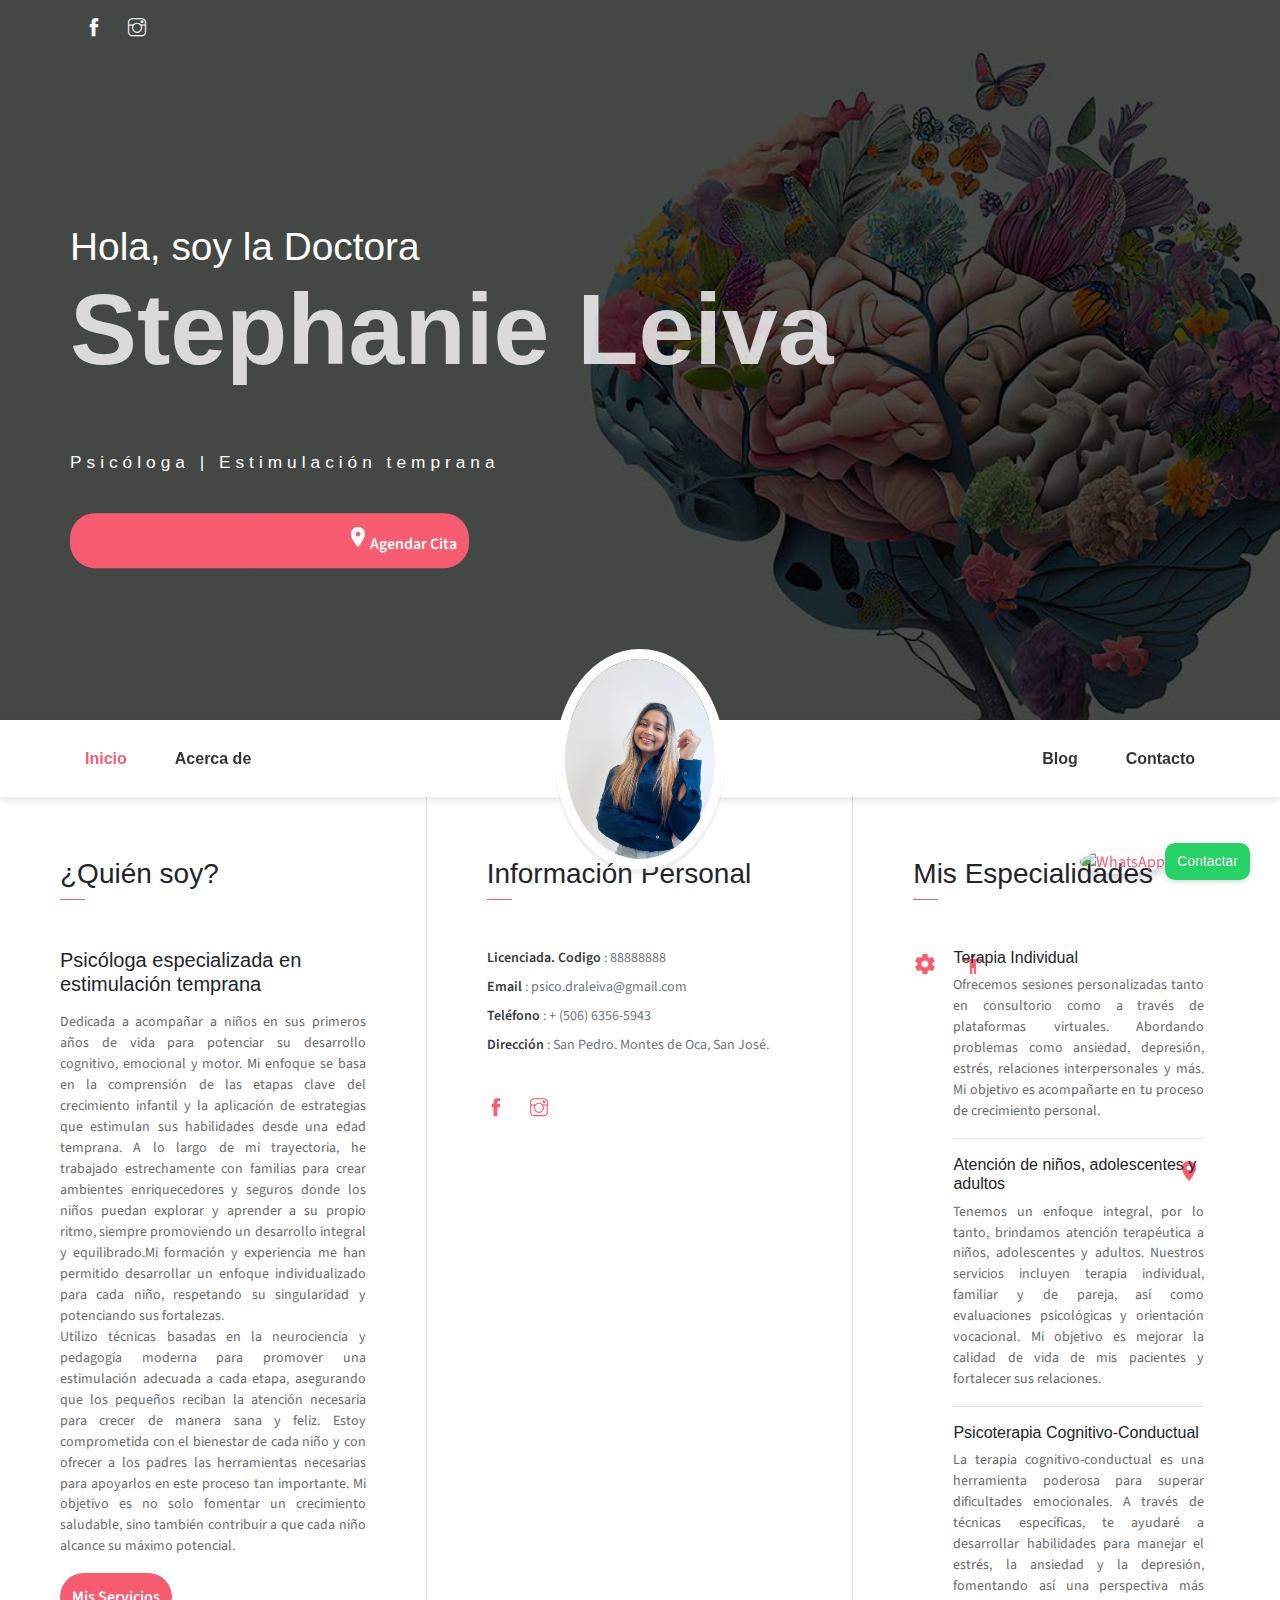
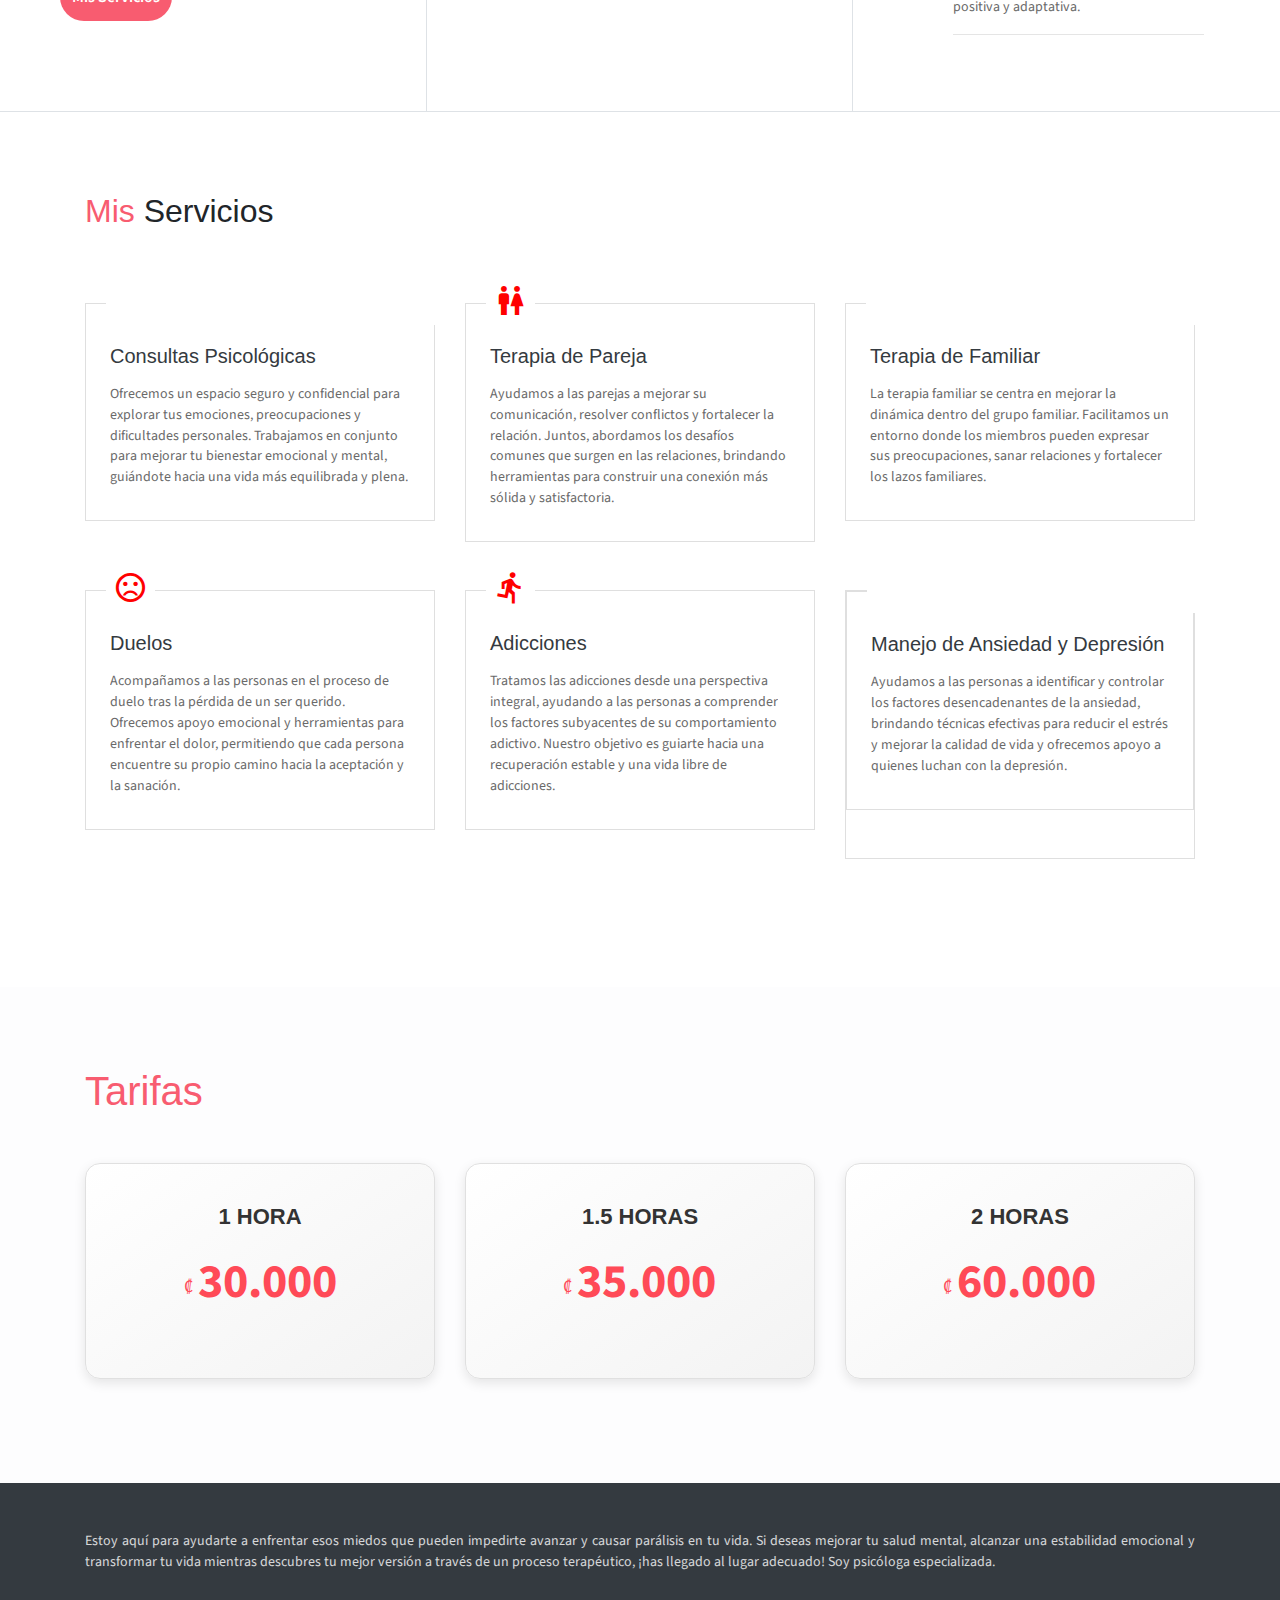
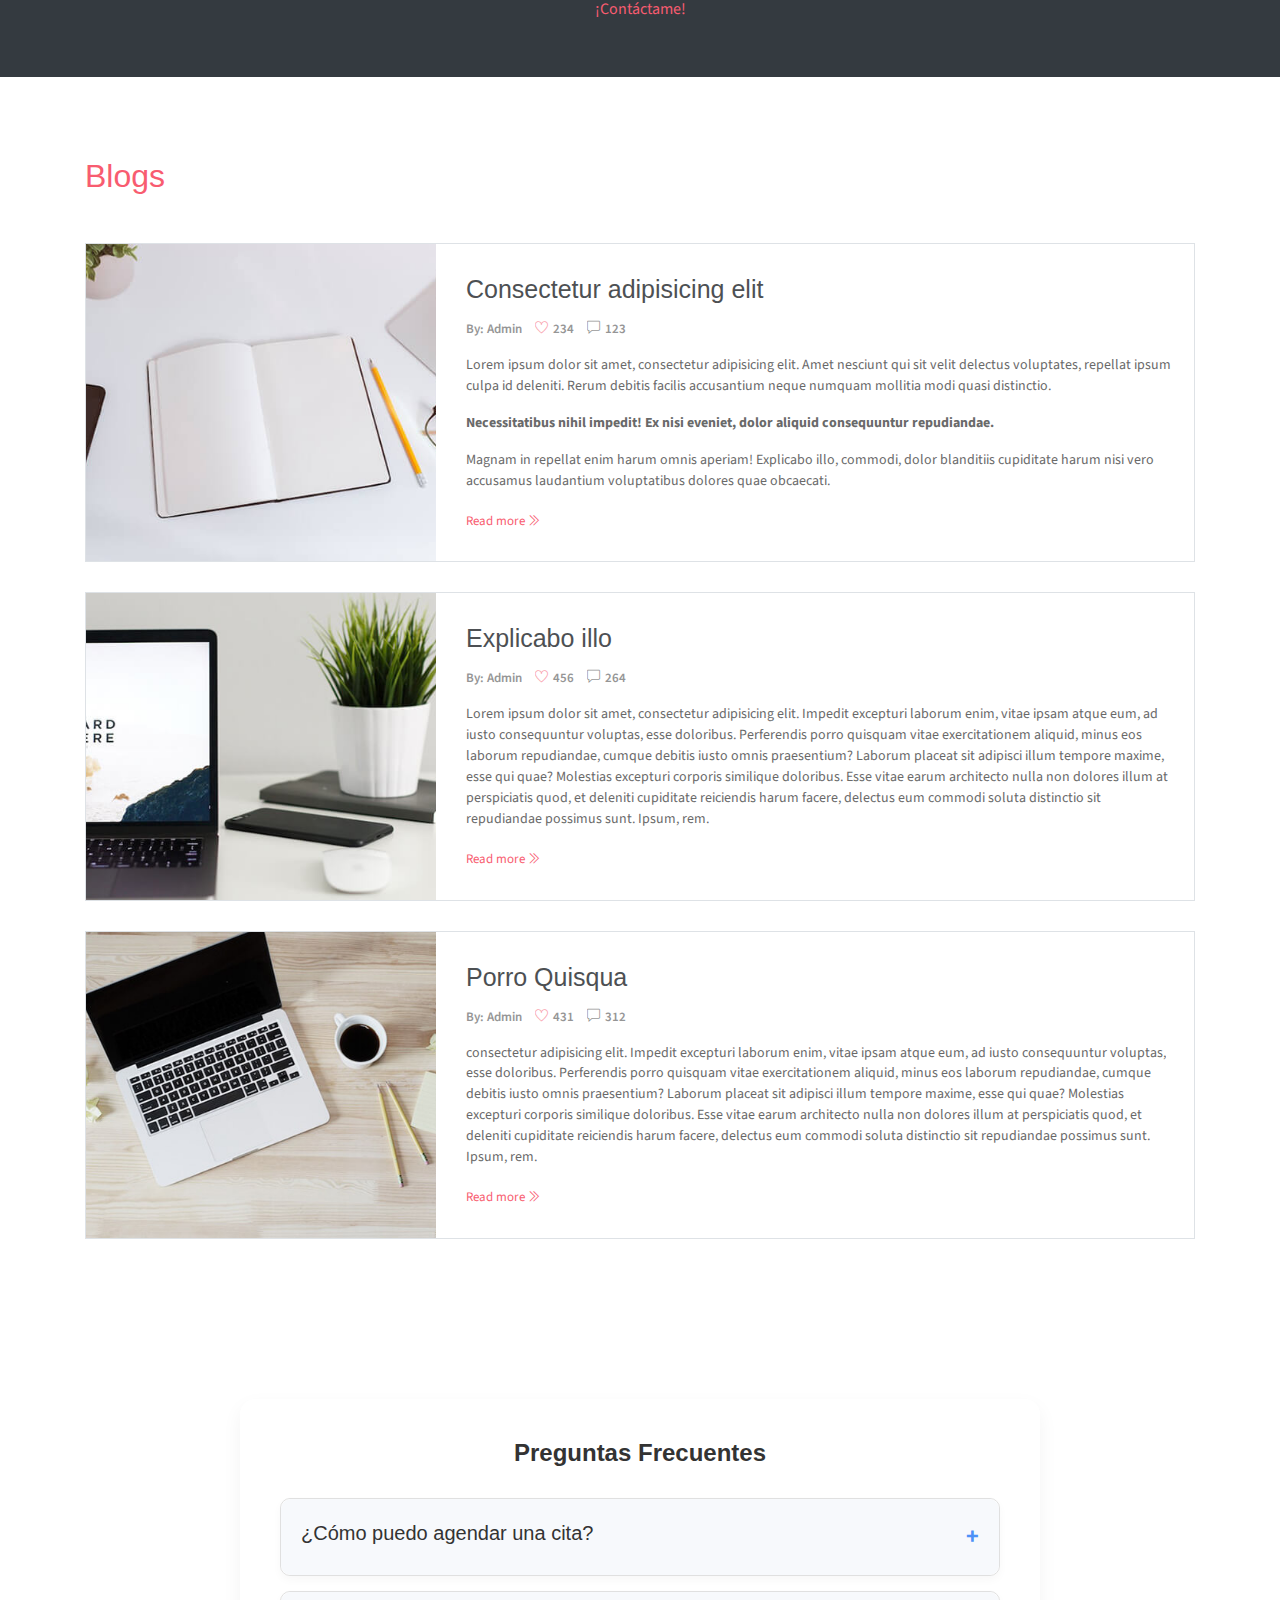
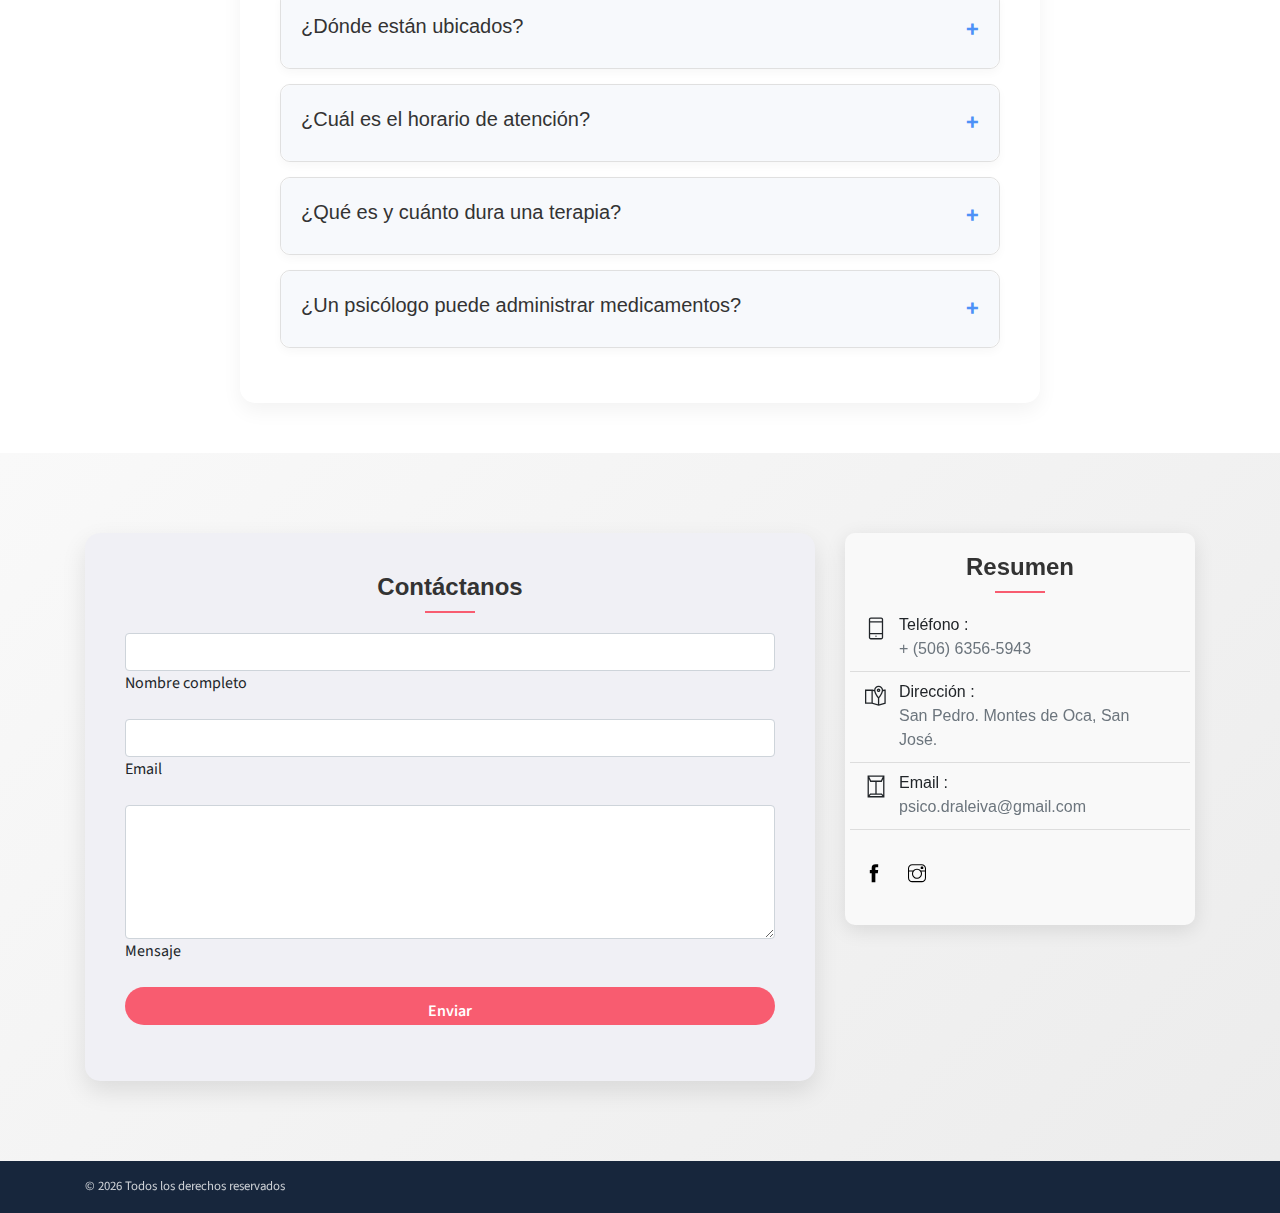
==== commit 920048bc: "Espacio en el titulo" ====
--- a/index.html
+++ b/index.html
@@ -20,11 +20,11 @@
             <li class="social-item"><a class="social-link text-light" href="https://www.instagram.com/dra.stephanieleiva/"><i class="ti-instagram" aria-hidden="true"></i></a></li>
             <div class="header-content">
                <h4 class="header-subtitle" >Hola, soy la Doctora</h4>
-               <h1 class="header-title">Stephanie <br>Leiva</h1>
+               <h1 class="header-title">Stephanie Leiva</h1>
                <br>
                <br>
                <h6 class="header-mono" >Psicóloga | Estimulación temprana</h6>
-               <a href="https://api.whatsapp.com/send?phone=+50685307943&text=Quisiera%20solicitar%20informaci%C3%B3n%20sobre%20c%C3%B3mo%20agendar%20una%20cita%20para%20una%20consulta%20psicol%C3%B3gica.%20Estoy%20interesado/a%20en%20%5Bmotivo%20de%20consulta%5D." class="btn btn-primary btn-rounded"><i class="material-icons">family_restroom</i></i>Agendar Cita</a>
+               <a href="https://api.whatsapp.com/send?phone=+50663565943&text=Quisiera%20solicitar%20informaci%C3%B3n%20sobre%20c%C3%B3mo%20agendar%20una%20cita%20para%20una%20consulta%20psicol%C3%B3gica.%20Estoy%20interesado/a%20en%20%5Bmotivo%20de%20consulta%5D." class="btn btn-primary btn-rounded"><i class="material-icons">family_restroom</i></i>Agendar Cita</a>
             </div>
          </div>
       </header>
@@ -297,7 +297,7 @@
       </section>
       <section>
          <div class="whatsapp-container">
-            <a href="https://api.whatsapp.com/send?phone=+50685307943&text=Quisiera%20solicitar%20informaci%C3%B3n%20sobre%20c%C3%B3mo%20agendar%20una%20cita%20para%20una%20consulta%20psicol%C3%B3gica.%20Estoy%20interesado/a%20en%20%5Bmotivo%20de%20consulta%5D." target="_blank" class="whatsapp-button">
+            <a href="https://api.whatsapp.com/send?phone=+50663565943&text=Quisiera%20solicitar%20informaci%C3%B3n%20sobre%20c%C3%B3mo%20agendar%20una%20cita%20para%20una%20consulta%20psicol%C3%B3gica.%20Estoy%20interesado/a%20en%20%5Bmotivo%20de%20consulta%5D." target="_blank" class="whatsapp-button">
             <img src="https://upload.wikimedia.org/wikipedia/commons/5/5e/WhatsApp_icon.png" alt="WhatsApp">
             </a>
             <div class="whatsapp-label">Contactar</div>
--- a/assets/css/johndoe.css
+++ b/assets/css/johndoe.css
@@ -9572,7 +9572,7 @@
  .header .header-content .header-title {
      font-size: calc(40px + (120 - 40) * ((100vw - 300px) / (1600 - 300)));
      font-weight: bold;
-     line-height: .7;
+     line-height: 1;
      margin-bottom: 25px;
      color: inherit;
 }
